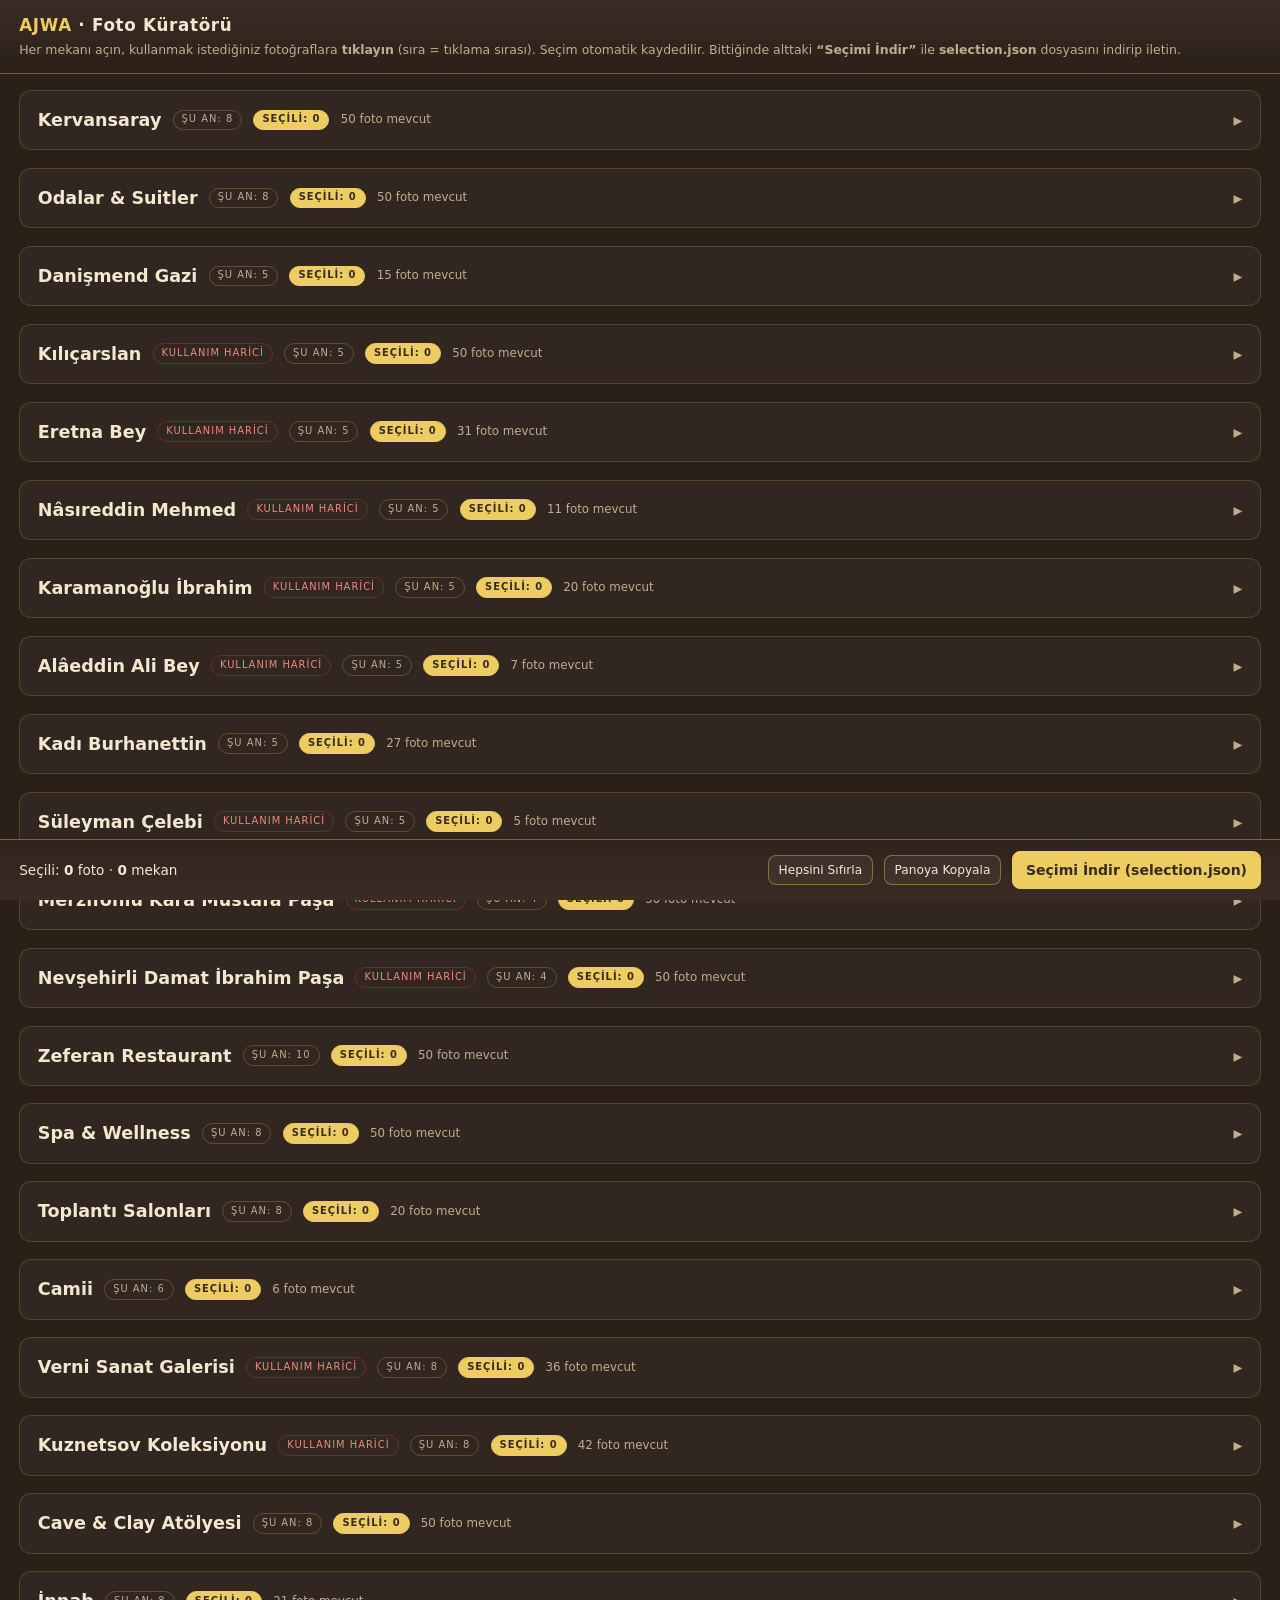
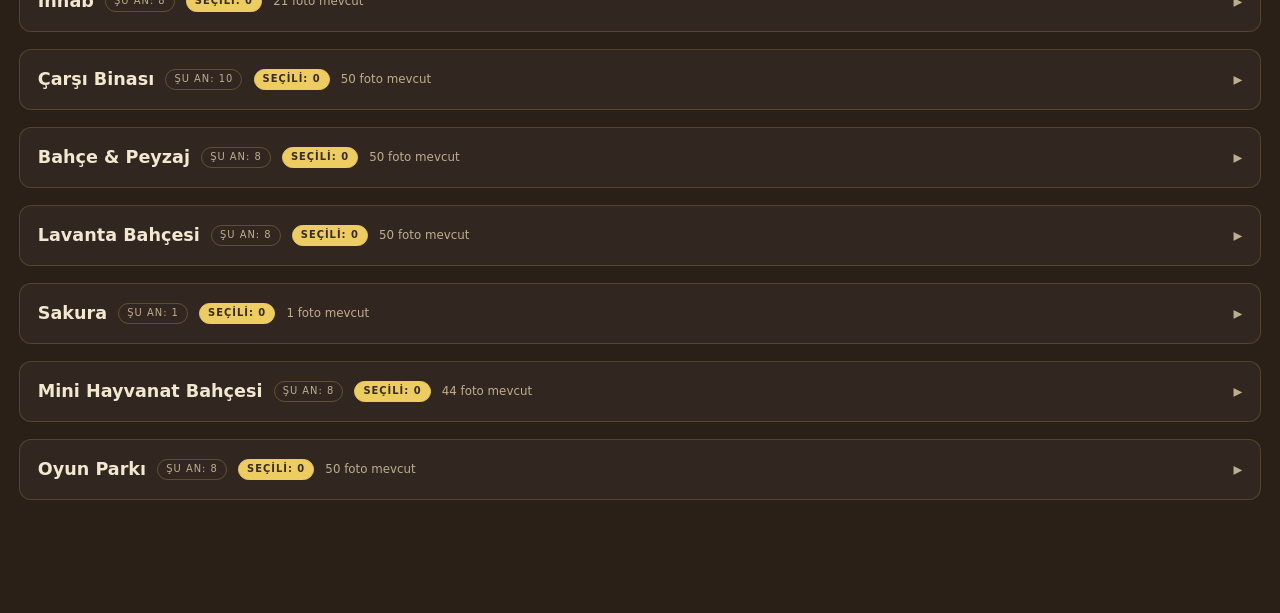
==== picker/index.html @ 79b01db0 "Foto küratörü (statik picker) eklendi — /picker/" ====
<!DOCTYPE html><html lang="tr"><head><meta charset="utf-8">
<meta name="viewport" content="width=device-width,initial-scale=1">
<title>AJWA · Foto Küratörü</title>
<style>
:root{--brown:#382b26;--gold:#edcc61;--ink:#f2e7cf}
*{box-sizing:border-box}
body{margin:0;font:14px/1.5 'Segoe UI',system-ui,sans-serif;background:#2a2018;color:var(--ink)}
header{position:sticky;top:0;z-index:5;background:linear-gradient(180deg,#3a2c25,#2a2018);
  border-bottom:1px solid rgba(237,204,97,.3);padding:.8rem 1.2rem}
header h1{font-size:1.05rem;margin:0 0 .2rem;letter-spacing:.04em;font-weight:600}
header h1 b{color:var(--gold)}
header .hint{font-size:.78rem;color:#bdae8e}
.wrap{max-width:1280px;margin:0 auto;padding:1rem 1.2rem 6rem}
.venue{background:rgba(255,255,255,.035);border:1px solid rgba(237,204,97,.18);border-radius:12px;
  padding:1rem 1.1rem;margin:0 0 1.1rem}
.venue.collapsed .grid,.venue.collapsed .vbtns{display:none}
.vhead{display:flex;align-items:center;gap:.7rem;flex-wrap:wrap;cursor:pointer}
.vhead .nm{font-size:1.1rem;font-weight:600}
.vhead .meta{font-size:.74rem;color:#bdae8e}
.tag{font-size:.62rem;letter-spacing:.1em;text-transform:uppercase;padding:.12rem .5rem;border-radius:99px;border:1px solid}
.tag.out{color:#e98b7d;border-color:#c0392b66}
.tag.cur{color:#bdae8e;border-color:rgba(237,204,97,.25)}
.tag.sel{background:var(--gold);color:var(--brown);border-color:var(--gold);font-weight:700}
.caret{margin-left:auto;color:#bdae8e;font-size:1.1rem}
.vbtns{display:flex;gap:.5rem;margin:.8rem 0 .2rem;flex-wrap:wrap;align-items:center}
button{font:inherit;cursor:pointer;border-radius:8px;border:1px solid rgba(237,204,97,.4);
  background:rgba(255,255,255,.05);color:var(--ink);padding:.45rem .8rem;transition:.2s}
button:hover{border-color:var(--gold)}
button.mini{font-size:.76rem;padding:.3rem .6rem}
.grid{display:grid;grid-template-columns:repeat(auto-fill,minmax(120px,1fr));gap:.55rem;margin-top:.7rem}
.th{position:relative;aspect-ratio:4/3;border-radius:7px;overflow:hidden;cursor:pointer;
  background:#1c150f;border:2px solid transparent;transition:.15s}
.th img{width:100%;height:100%;object-fit:cover;display:block}
.th.broken{display:none}
.th.sel{border-color:var(--gold);box-shadow:0 0 0 2px rgba(237,204,97,.35)}
.th .ord{position:absolute;top:4px;left:4px;min-width:22px;height:22px;padding:0 5px;border-radius:11px;
  background:var(--gold);color:var(--brown);font-size:.72rem;font-weight:800;display:none;
  align-items:center;justify-content:center}
.th.sel .ord{display:flex}
.th .chk{position:absolute;inset:0;background:rgba(56,43,38,.30);opacity:0;transition:.15s}
.th.sel .chk{opacity:1}
footer{position:fixed;left:0;right:0;bottom:0;z-index:6;background:linear-gradient(0deg,#3a2c25,#2e231c);
  border-top:1px solid rgba(237,204,97,.35);padding:.7rem 1.2rem;display:flex;gap:.7rem;align-items:center;flex-wrap:wrap}
footer .sum{font-size:.85rem}.footer b{color:var(--gold)}
button.go{background:var(--gold);color:var(--brown);border-color:var(--gold);font-weight:700}
#toast{position:fixed;left:50%;bottom:4.6rem;transform:translateX(-50%) translateY(10px);
  background:var(--gold);color:var(--brown);font-weight:700;padding:.55rem 1.1rem;border-radius:99px;
  opacity:0;transition:.3s;z-index:9;box-shadow:0 8px 30px rgba(0,0,0,.4)}
#toast.show{opacity:1;transform:translateX(-50%)}
</style></head><body>
<header>
  <h1><b>AJWA</b> · Foto Küratörü</h1>
  <div class="hint">Her mekanı açın, kullanmak istediğiniz fotoğraflara <b>tıklayın</b> (sıra = tıklama sırası). Seçim otomatik kaydedilir.
  Bittiğinde alttaki <b>“Seçimi İndir”</b> ile <b>selection.json</b> dosyasını indirip iletin.</div>
</header>
<div class="wrap" id="wrap"></div>
<footer>
  <span class="sum" id="sum"></span>
  <span style="margin-left:auto"></span>
  <button class="mini" id="reset">Hepsini Sıfırla</button>
  <button class="mini" id="copy">Panoya Kopyala</button>
  <button class="go" id="dl">Seçimi İndir (selection.json)</button>
</footer>
<div id="toast"></div>
<script>
const DATA = {"venues": [{"slug": "kervansaray", "name": "Kervansaray", "outside": false, "current": 8, "ids": ["1RaVsorxxm8nUNDfdb4izdkuXQWm8ppJ8", "1e-VZn-gGRyVctglU0m7F4ZQbm-Z7ZN9C", "1cOxNtJ_flIhjWEgAANIU-Mi_lJwPypCd", "10XpuknCCc-03TMyvoXTJWgTY9xbxDj1K", "1nPA4IOzYfXsvNmelBts6wBsAY8Ob3qJP", "1mFaD7-dKyrzM2FnAgDUTXkUAoENyrshl", "1Q6tBxHtab6gu8jKyZR4aPvGaS9QZ_Kax", "143-rtRmDwW22NNGuT-uIMYGVWbZwzGGt", "1pKu7_3BwHlymWMGU7sdFvgZ3VpgsEdeb", "1UzBpojKPR26-i9EXGmra3js4ZHyFr5wn", "1EgZSsiZfFxDRMzxQpUsrW7A8bYYx1-5M", "17dnFhXyAsP5QR6zVVKzAtQXFYndqVWQv", "1q2pzqDKikqMmXy0IFtabCPJ-j28vOHn0", "1X_2-733fSLHkRomnDXhaqKZDVM1yU6Pn", "1cSjmOzD1UdWmEJwBe1FlcpumsQG9HWer", "1FHaAr-hpXoMN8B7cU2cLDeRSNx6Sd0Py", "1z7_0PPjocODFjLUV-uYX1end2QY5fnRl", "1Ae6q1KbOKUZ3lcTuUdlBuuzz2LIVY9mJ", "1XlXGpyA6EW2W2YJMA28kcKWCJTXhl7VN", "1XWOg9csCygWJJyOyuBEkuo1BL8ITJFhY", "1fleKzz3j20Yhp54sN1hx8HfRZfjigFp7", "1fGeC92viiJI2VnzeV_Rfxosi37V9v7Od", "1XICMnOq62yYoLiYnWKcKK7k3YNzsWVNi", "1jLdwtwwCkW_weJ_E_HYvmystduLnekAk", "11m0UmC7r6ZPEipbZPxJdEHXsSDVpaldN", "12JgzqxHJttKrYhfGD8x6QtWjdmBHXiKH", "13WPQsoH0fHt2es3Vo-NsRr3onrAispHS", "132Go8Dr4BxaeF7An2CqNp1KD6EJmoFac", "1alALYFBr4wKjDoKsOt_PHknBiGWHXOdR", "1jsbx-0J4SVuITv02zQKhLC7CNO3rs-jw", "14lSOGq7bDbae1NR5WCbBBzreuRN--_rl", "1ho-Q9Yvxqvj0trYbM3ZU_7OWpDxGm40p", "1gymRXuCr7gIrxOah8NcsIHkg-yLpidab", "1bQvRugM-imRHaJWa5P_0CezZQOlT_20T", "1esnnAIejDFhtw6GS6GkzyaGZBMcCk3KP", "1yILznv95qLmGqnTrO_d55sx0REmTBvBu", "1OjJ2lmsvVQaMwbnLtD9eWYmPrchcm4tU", "17zvQBtIJPCTXtGkjAUUgpLax1gO6ReKr", "1G0j4S-LIO49f5riDbo7gG_a39G-XdXf7", "1WMXRpIQI8M-EY5MLoWMVx0Kd8ES35mWT", "1Fo8PKFtsxvg9T_lVV63rXwGw-XX6ZwV5", "1ZfvNosSFPTbacTNVnWR8QxlxOp9au5gF", "1m0NBi17_XZKYUzDuErfVDe2vfhEhzya-", "1DMTySeTuhy4Dw2bAyya5AIbY1YzYGQnz", "1QZ1fKmEifQvyD6h5IOoVQcXG0Q0nqlKm", "1kuWfzf69N2bzoLsFaddk_Po4U89tYDg9", "1vwlUF7vAS8ZD6TG4B2H20PLwKKlEBQKe", "1vh1Xj2ITQCFitxBkZLl3drsCek0SRRQ2", "1-EhRzOMET1sDReW_2cqk9Hv6RKfRKhBx", "1TUtpM__uOzYgA2OzOmkOnkk6ydbDGj6V"]}, {"slug": "odalar", "name": "Odalar & Suitler", "outside": false, "current": 8, "ids": ["1qtrimODMy1g758-n8jf9SzOLZZpp1yeX", "1xOHyUp5NpWGl1H8lH388PgQ55DezBV4k", "1FG-DFFjnFcAdbXzOYyTnulbEk91SMgg5", "1ZJAAxrZ5OY-9gg1gDoyyEiE2_9xQyFDv", "1Txt53OE2AdskU6hvGBC5RcCrVhk2-Ex4", "1t6pScmLJYzmuChWomYVLNAPYov6-4uXn", "1OiFvU6s9ny4pUYMThEgjjGadB_uvoSuI", "1xU_Mks5xmXevh45L8wY2gTZHsMAEp5om", "1aRS96fbcxXggI9uOQGNs3y03wSKMgEYt", "1D3iUsLtbCQDQ9n8g6fy0eHoJwRESQdkr", "1Tj4vqjeEjJwZXOu3H06ypF24S3a9zfau", "1zKn8QG67GHqRti1HjS02YGyVzydsjUXM", "1zwpDbLAFkE6m_7KpKe6ECQcgaGKnvt3W", "1Hccj8YABpfb-3IAOELF0N1OerF8OPEWi", "1hcBxCuuziudG6BFwGSBJuic2DO2ygnFV", "1X6IWeQQFq9T24icJHSnST23FCjOFDU1W", "1J-q4VvsQb5jhenGP_6sCO-VbZIdmIgIJ", "1vJrGb7JPmv_qRwOfKCOmfjCSwbxluxbH", "1ET9tGgd3e67h6KJCwWxlULGlGOEMWTyN", "1W2gBN5vzi-eqjVoi4zlu-NMFLimQYkmb", "1ZHcEgzzS7VgF51gLPah9DnycSwaoUHNZ", "1-Ro0-gmR4c8gswjsPFTZtef6-wEsFjsC", "1cRWayWYwX6cFie_bG5kGHkNmzERqRBcK", "19lsY9beqhrgYo35XULJGAWtkGHR_ToYi", "1_D61_ophCs_D5rhDVj_OQjQYkamMnOPg", "1ZdlPnNeSWVyePBalvPkrCNPPfV8SCsGG", "1p-H8wSZMt4NpAeD3xsn3IN5tSLVeDfLu", "17PUf7UzI9ZInXX233uNTQbY0ucj1PbAh", "1uHUoepKerPTFdHgBROmSNFhS5vPayBYO", "1yLqiUPZKINoLY9Ln3u6IPj4bCrOWBRNZ", "168aKN1oaqyfBN_TI09MZlJZ_GiEBQUkc", "1QBq-fR4e14L7CRkhrQfNRUmqR7n_YTS0", "1amkOIuILKIOfnX_0QP3JugKf7hORoYYH", "10evSik7-6dsmc_M53bBcdB8gfoYcGO9C", "12dyPt5OjPmHOjimafd9pZDf4-aIjyD3w", "1NQLA8WOCLHwhoUBZ19TdOojMA_ojy1OR", "1TobbsFUNGRZwVkz1lCw82u6f2_jVSJ2P", "14Y973a9ahGWESkyNBr7mR0nCc1tDgakt", "1l7FZD-ieBlv5QJ_f9PDWDxg-d2F7NEFE", "1uxl6gLEOdrvJ3BTxMtXXn3ptNuJedOkD", "1PBFOPVDNDwBIfglXPX3Qtv8T2K8vzBx0", "1IdRySISHL5uREUV3mpgUv1aOHulIwl5Z", "1rBIorNLM6XRdRmpZmy7D2dAArOj_AXL8", "1OOf4tAQw12ZrW8DzUZ77Ff7MdufDNf15", "1URvaH1pupSFIHRjnw9F_IqG6mzGMm4KX", "1WKcwLoC83IgEwMZr8mqUk5GCIxK3N13O", "1qrohcP0p7r1dg0GzxxM3BTXs_33-TlL1", "1gYnMEo9XCBGlyT2uKJSfKXUA9OdMPujK", "1bSs2vXHJQObxZuhFqO7IK-D05x2ccWuW", "1xYPweEDcG5C1LeM8drCJwzVxUSdwm1t3"]}, {"slug": "magara-01-danismend-gazi", "name": "Danişmend Gazi", "outside": false, "current": 5, "ids": ["1dRa8MyF_bwxS7Yf73Gevw-b_9cSFBln9", "1mKpjnO76y2tpj_wTg-JTmwHFz_606XFy", "178Kuj7gkKWl9RIdLe0DjwGEokJU4jhKH", "1W6DO4sdRkroFAQN7XBuZ92N1KdB6XPsZ", "1wHYWh6qtW8n8MZMAO1rjkhn2fIo_1OlN", "1Tgrt9aB-vtFoV1ProEq_zGcwprFT4K_E", "17avxU6ezbVaTspBBjkUVeReTURyVYeuy", "1aUc7eZpsIEl4qkOKjdEFkuATMy4amPyF", "1KtyDJcPqqZIAbXNJBW7xXX_lQ0NQgyFM", "138PBN9VmubSazHSZE5g5RPv7Q-Belso_", "163GFK7rBF36STyIDkGcTGkJODObbaoSM", "1SoU30u3HltXYM-E2hTqk9OtwJTkm7YA-", "1m1mUY5p6DzygRR62ldPlEb08anXTk_PV", "1_Qwax7Rgemh7UuL_fmFCua5EabuTjPZI", "14wlI3W7C7dYkMo2B_izw8-E724CR7KFC"]}, {"slug": "magara-02-kilicarslan", "name": "Kılıçarslan", "outside": true, "current": 5, "ids": ["11PeVO0Haf7BUNMTzEFAcmCXVBQIYFsEX", "1iHmJKVY9_DfamN_efVfr1c-0fnhA9nJl", "1bf70JHhBfnUc864wk5THaYAR8lBGV3vW", "17zUpbIOM3660jQuifbih__lr5GGv9lJh", "1KWTnI7SiNIsDQ2wIYCAx0pGjW8jzEZOe", "14xr6AB9VEystbQLjyT5g-wQ4b7y7qQZX", "1XSJr9buGKYHvjxgX9WgpkT1tDW5CyV6w", "1yxhdXDWyDHs4_ZATYSjYIr3YqbiE_C_4", "1pwa-Sw7SG9pefRBif5P8dHmrMUmkFwkv", "1xgzKT4Ri1rGwFCw5EiqTJ1_wkh_eZ_j7", "1IzVj-gQmNMeMElQHripKXb0kuLxAjIoM", "1Uo_HZgM9li0WnSJs1AEkcqReijRhZua-", "1Rq_z96pvDqppighELYZklFjnZ5e-Ih2f", "1ycJgkF0-TuDnbzvZzl0Q2xylBSC4d1-M", "1DEPvpc-LaKxqQgB2Du0L2DwiB7BqAc-d", "1L8tY4r7ZPwvExuUQiMOcKhT7d9qSkRri", "1BXJfufQNPFUXOctd6TdqbAnpZ4b1lDt4", "1iZ5LwXswPGLsmLLCC7Cy-kVMRfYsv14N", "1ZVW-JrbJ52vwkgPygn8dVj-bJCqnDyrc", "1Xckg5CnEtUa9NmD_JRRFD8PTZDcgB5dk", "1JVsbNV6gDs91G-6nPs7I325rXI2WJVYG", "1oYFsHkHSw1nz1dnTSq1ZfW-rQ75Uz5lp", "1E9SuqvRl3hf8xMBIHEliiZDBe61wpe3K", "1ulLrX_w5zvIcFkLqdPYoa8Rvgg3gRvXH", "1BvFarX6PJhT83KhKWJW-qIea818tSbiI", "1_7TFRg0L2hDpQZnML-2MbCOvBebD9kDb", "1imi9nBpinJKPG0O2fd78o3vhjQbJAh_w", "19WL_KFO0Q6ybnWRJXMEjMj--Lh197rsI", "1opwW6mN9-TSuu_UGZDCXVIgcKnl0JGw5", "1G-1CgHpWOGAzVzlR4Hon9ywggSZDOH8D", "1LO2EgTZhiK8Qhq7m0dKuuQG8MbPmtU8c", "1Sl--M0ECeFUNhC4YOPzGR2iKp7fTSccB", "1uUZXdPElZ1wYV6yqstWLXRdA7HdGtH7N", "1zQsWhj7lFolxruGd-U_Yu1vg5rRjo5hk", "1e-p2YpXdRNpCFol_Pezce2wmFpWv1xtq", "14VpIXQoPUPLsGlSLu7d-r3OuZoaj7WOp", "1u0xZD6aeZZToLXoOvJ8ighT891xSAdph", "13igwACW4IxVo8VJq7Pc3DAu5VrmtN2XQ", "1dSTbWAMsBtyl7SnmEcQh_pJYh_FLcAZM", "1K_myhdjagXBpCvSDnSZzv7pHejBMV8i5", "17lvzIB-vhbe_1UbQEsz2HoJI57h_fwPj", "1hw3SKw965e7tWMQkbmeNHXc0-Vpgjp_T", "1KxEqGRQRpZ5lSaEMbpx5x3YQCAejL8mE", "1YsOlUV5pLUZPn1i8AyKqGAROZsTLOTy8", "1Dy5FAwE0C7yj_Bw0LWhfUKtR9YKUQfHN", "1-jyqlBO6cWLYFBapygsO0gV4DHE3ANE1", "12HinW2JiNXRAb7dPpSmiSV8qY8b3ROtt", "1OFyPNAsmVKIwRTSjxd_Nl2hdFx8gKnTp", "1dCSnKGshKdq3NBDAKZOeCdHkpT7C7oL4", "1Ix5qurk6IuIIfrsTexSVUp42DzolxLbB"]}, {"slug": "magara-03-eretna-bey", "name": "Eretna Bey", "outside": true, "current": 5, "ids": ["13Gt3WBsJ2GAmph9HplV7dRUOUBiqokZf", "1TRLi5rcSpv1BLsq31baQLyjWx3lJhGGK", "1YXZDeG8VhtVV2-8da6yVGe6MjRRL4cqY", "13S4s4kFXrM2RyeuHijiAQePea-hRdhXm", "1Xu0XuBsgiW8CQQ1iv7uzWlzrvBiweJmC", "1KtXHQIot8AR_aG8Z3M7pjgAMJWSDjlCk", "1fZ5IQBbjZ9p4h0aWxH4qJg7nRjqJYGr4", "1Z9Gqu8w7fy1UYbawiIpCxCHjmHAWUGAk", "1qMzQqB9QltIsUK6fBBnu4d09yQu_V5kF", "1YLeAXZWUT5ab4bZTrCMMBLvCGMJXk92A", "1Nvk2qJPKLT5JlHkO0gUPHH6NbKMTKFkf", "13MEIaP70bIx-BCQ1WJZYthEi4gcsqyiX", "1J8I8-mVenNHFV7ohjMBUZtxqEqvyrTAJ", "1GxyQ64b_lPcdur4_esxkQ1K-SiKikk6a", "1eWpoRKg4Tq36HR8i1rdZ-yQldUAo_Jqy", "1sVwbalqBIeGUs4FDIU0kmOhH-FhCQw6b", "1-EVcagLLWtqsHRXUFwriptvLxS-_vyOn", "1R9b8t8tL5BLCEhwizimnuf57tONqDYtE", "1ZIgiWvxN7bX87j535tCTsVDCAFbb-7kF", "1GrIrZAIoYr-870_G5TtmIs1ZqeQyiqbC", "1PmhQoIk57ftuj8iNXWEPoQUSfwrWVLby", "1wLgx5dx9JXEJA9OY_PAe9nEV0cCsLzhK", "14-UaIuJCZcmzMeuFV1peptrRM4oFyQvt", "1jgiFDDbyGJcA5VSPQkTwq0PaY07fP6WH", "15yTMZP209MD3s-QdEu9JeznGMFpHybAi", "14O4XIcv319tfZeNrRO8nf-7heN3QHZpL", "1vppHs4EFb4ucHFXrEkqDhxe1JYL7qk66", "1UfOPzU5b2Sa4xU7XH15TEVjt4b-B4Hdj", "1kBFSjOnchl_m5D6kMLU32bIisohLCIMr", "1BPOu_zebANfwK8fka5xBhbi8Ysusc6tS", "1i1g6KpIlXWLwrFUO-gKCICfGtiSA1j8k"]}, {"slug": "magara-04-nasireddin-mehmed", "name": "Nâsıreddin Mehmed", "outside": true, "current": 5, "ids": ["1g-lwtCAFzkhq_-rRpMjTXab7_KyeR7nE", "1DDvC4-Yk_M3nS6PmmYMLVaTw1KruQa2q", "1SJ_oahE2V-qnRTPC4PA2HfpNKGVvGeRB", "1lskr-oJ_kEC3fN0J9p5yOSsSnl3PPDzq", "1GJsdScLOwU9TCxG2_Lz6pQPqMcM5nGAe", "1zvKvq8CROzk4aCRnNJfMoMQYpaH1-mgV", "1Ufw7kNZUozt_TTvbYy0tqcNEoX6mR1di", "177DxZon7I_FJqpWoTKydKIsEMDsoZnsP", "1xSX1nz5kQIVroASlEY3LEDj4uTQ7DyMr", "1ejgxXv-ymql4i_LZpyaZ0GkVoB3rOczO", "1WFz-xZ7d_xpuKwk_pxOfxi09QnKSVFnn"]}, {"slug": "magara-05-karamanoglu-ibrahim", "name": "Karamanoğlu İbrahim", "outside": true, "current": 5, "ids": ["1r0D1xopt2TTokuSseOlQNXWkD1mH2z9e", "1JCGj1smi5zxR__jewdtdKBtUMHtFfJyk", "1dGlhjxKDzXOODLL4Q50zwIV1aVbs2AG7", "1vah26OUiwG8zkbgOAUY0Yno3vUoeTefS", "1Hp6N6oSYlJQcvnH4TP82HZ34NNaLyKvu", "1k61V6hcs2ZyGkTWON5bm-JP6WyGnnOv5", "1-5NjeP7scJ4qi_V4DC-1wQfMkziXaZ_O", "1uWDMQe1Cl45ZtxAB6R2P9HCrFkE0Amku", "13wsCMvuGzUnkBEZCGrIFECkPE5pbL3oE", "1dLjo8IhPhe6KsOZgKKxTXQlbKNDVwZOF", "1mKeCNi7OE15NUK7gDGs-CHAcjIyu5yhw", "1eazXEuOcZgSwEIg5Y-l5j3xPbi0GCixX", "1k0myEfizWsiUHPH1_ijyeIFTu8RCjLkY", "1vf-u9FCshKwfwNxOcqVoSYp1uroGFLfk", "1F9Q8FzGBBhV-68u8xtdqLxoWXhf8eWek", "1Z2zr5NjrrppObNIFV6EogaCToOmR0NIE", "1jB7sFT0yrlAyVIFYlQ0HDGJGMMR6q93R", "1BChJeysAWOgyQpEWWa3ZIjvFfgUwgEi_", "1eyWN7Q36NnCtjXoZvYCbWv1YmAONfDI6", "1r7tV2rsIzQQnRxxrTRsmUXX_b4jsrS3j"]}, {"slug": "magara-06-alaeddin-ali-bey", "name": "Alâeddin Ali Bey", "outside": true, "current": 5, "ids": ["1Eg1-UC6NjiYXc3TjO55ByHmrYIx-BPn3", "1M6qen6qHrJH-7QMQNlYAVXGcOd3Aw-Ej", "1bzNxJQ4jftSJAJFYANq02c4S5Yin8ntI", "1EubtAZHvpw7hRG2it9_HkA1pzxfKr7-w", "1LC-mxRd0s5CZ-pZKOM_81KaNuehuKHBA", "1I08h9qIC2fiZxj13-4x0UtZOolrYLTVx", "19_8e6k3ngQMRkV_XjvQMhBDmXTg9lFf2"]}, {"slug": "magara-07-kadi-burhanettin", "name": "Kadı Burhanettin", "outside": false, "current": 5, "ids": ["1uN9zMtFjpmwvDcQrk0D9X_mEopMT-gnA", "1WA8LLzLratXg-_kV_5HpfmnMwe32HBX6", "1ErKCJckmOh1KshBnR5JmaBQjigJFkDbu", "16jOW-LQl699lh52rkuL94BQ26mrya430", "1CmWykzpwraBLOHmFqqbecZBK7Yy7J6gl", "1y16_1deQp2l6ImHSJNYINJPGxoFjAuw3", "1rFlYQ8iw1gdBjRuZ9oMEcLDgyW1YHj6U", "1FeMWKR5fxAND7nmXJFDasI_uTGE34pA1", "1eijqx98aTjwEDQ-KCmZWUZ2hRAzYO-Q0", "1bfjo-I5MoB7_wP44sECwCI4X7_jMON3b", "1iJr828hhgZRgPEWdhxnqlqRnGfb6z7R7", "1oND0aR8D6rVGS85s-6cImFOZEcT84BVN", "1kHUFwD-cKtaUZMl7t04N7zU-S6Od_TEn", "1E9txXGRBv-HuR4L6n40ufNB6E1On0GpR", "1Zk-g14Fm5sTeubikcffa8FEBZQRWk9Fu", "1ptKenDihYRX373bbSYHYWoJTjglPOXE4", "1QJcKQCfimLtlA_Ky4JaJwUnRJHaVv8oG", "1lo8hr1zBGGnYFT8UkM16MH-CceRtEDfs", "1f3bj6kCFsegDGQffJzD5GeOo-k_6JUsO", "1ZU0e6sUNwrZFDsiOCERz9fPx0dwidRel", "1a21NsbmTfQ2VZHNiFf__IJB-jRf24Yn-", "1K3pVW8gSjQd-nSlhWqa6xXdHURRHgUt8", "1wU_Hbq9Ua7VYYXM3ROMK1m5sYtdwm8W2", "1TWDpHKIzCf_kQ2yqgKTuI6sYAuIxG0HQ", "14qvw03bdzX_N7NhZnibcCZg0PiZI1gXA", "1aBD4al_MBQDH0t5fUWM3NfV4HqrWV70k", "1srz5g-ohhDGHFlHoncYWhTDhKc2tQIUL"]}, {"slug": "magara-08-suleyman-celebi", "name": "Süleyman Çelebi", "outside": true, "current": 5, "ids": ["1KwipdBqh5NaC_Br6wcDkCrZ2bC8fmgUg", "1m8UpnT870NtoPo32bUdnRF3HTJar7pri", "1a13uNIaWxjoS4H07IvvO1qNmdEWR0E2J", "17_Hxi24uTak5KSy7tMRSvm2o5EcfOygp", "1XtJtfh3RLZK4veNys-9lEDC7d2esPZF_"]}, {"slug": "magara-09-merzifonlu-kara-mustafa-pasa", "name": "Merzifonlu Kara Mustafa Paşa", "outside": true, "current": 4, "ids": ["13SfUeIdnkBO76bYrfmagvo5F1qlo1TQD", "176aDgOmIlYazMA7LM9rsNY7t35yZtpeM", "1VsZpnPXLnFdMhUrbus_KAlRSefhPIl8w", "1t1VfuSuXqc1_cM76IR7rADuwSJChL9sq", "1mD9TBdeXMefZrf0GNrFbDyxmqiCRfmai", "1d9Jqjjxdxu-SzkzB2TLZaJYJmDBR0yvr", "1Wnm6pDI3ZCkPh43o17rBPDB7yBfU27LW", "1OVHGs-c1FlKj-Te5rWyEo5xhKXsqd8AB", "1HpWYTEwCNYEaKqZHPh8MaxCDs9bVB8Ub", "15alXzJ3PO49ZR09ipUe7Au-aWoiFeH_w", "1iUI4mFhvoCAWD7T-qdOJ1EIEzjPrG9Hw", "1RaazuttPX2F7htXrg3q6UFiit3wXM4hm", "1p1XVwQ_MlqnKtX4VBK9-iOeBwwGSEeIi", "1oQr9UotGg5Js1sYSRPGMFgO0Njqv70on", "1caLwGDMHORIRczyI2Gt_DhuU46Mb22M9", "1iciOTDYr7xWVw2stAiDP-QHbrCZK38Jb", "1CCjWHS7TKklaxKw_d6kljMcZmZmMGC8v", "1-Nywhgjf_NXd-kcZUsaa53Okk2a4ZMkX", "1XkXSTjcT-kIqPFA9s5Y50xp41p8awDVF", "1iLQgAVnDSEXD02cWvFrbUIDBx7PJ8mrf", "1TehUVz7u5pYGpPMrj4V8mwyEjnKG3vDk", "1m55jULTSx7Lb5L6TrnX_5maQWtnWJyRq", "1PQ9iKbrx3AN2f9uBsJpubnyQEqMgbPE-", "1qblLICUF2XR1O42P7omvhWFPXhAiA_Rb", "12AAg6VjzDD_HFpNsQP1iAvWTclXjO_Hv", "12DDtTQBqe7pgO_KT_sWDWF1PMF7QiREa", "1BL31s8xtFj1BEiqt-lh4vyASfDwNRFDy", "1NSBLsnm7R6OVgSAfbQNzWBH5RZOdxN-2", "1a4LkDxchwUhGTNAqOCLzkFlgqhBg9BAG", "1tOgcKB9VaUD4RqOVP2AtltGtOnqMSOke", "1JLQTBVrgqzQ42elO4IfMhaSE3Ug2RW8U", "1HkcTyKZhrRE3BDxXwAMoUwr6Z9u-crfR", "1tJ_ZlGwc_I1RDtTDRRwMyQz4TID8h4ZH", "17UdiEmTo2SOKJhemi67X982_prWF63rs", "12JX36Ps0xQP1-ApMT1hEVwgEbU3XpJaH", "1I8Yzhda4GsIo35bYeDE3aH4SRz5hoEZJ", "1KC8YNJ25bG89XZpvGjUSRgiWLmjW2Prw", "1gkF6CTUB7AhAhjGMQ5GO6pj-V9reqpQk", "1UqRtmRCh77cT9VU9a4sfTZV7_yJIG9Rl", "1LzCQW3QiXYuOvYidZbu-W0mAOxMc3m4E", "1oPwf5IxuTqOuvtkQyfJw13vf2PIahXvY", "19qBVBC04BQ_2ksS7j7rc4ULsEvTt6TpE", "1rNlD3ZUF-AXM4zzV5Oqp73tn1I6IfMQY", "1y76781p0mhL3Xfg0NGTHmYEEZ3qWusgJ", "1U9wC4Ao37Hy-1yHZcURNYdtF_KT8J1-_", "1hFTEG3wfT6GvbcGfoC3_zd60BAApXsUh", "1vylM3dL44DLWOtmVEXBbIYcIaQUPuGBH", "1xRpdd-pbmNjOdmC-YJn-5GxK6v3pOmXc", "1kSn_B5Hxpx9RpNShNpLfI5Y_feCXdLsL", "1lqXmRphUmGr4vR-uIhWH_tRzlwXq-9Kq"]}, {"slug": "magara-10-nevsehirli-damat-ibrahim-pasa", "name": "Nevşehirli Damat İbrahim Paşa", "outside": true, "current": 4, "ids": ["13SfUeIdnkBO76bYrfmagvo5F1qlo1TQD", "176aDgOmIlYazMA7LM9rsNY7t35yZtpeM", "1VsZpnPXLnFdMhUrbus_KAlRSefhPIl8w", "1t1VfuSuXqc1_cM76IR7rADuwSJChL9sq", "1mD9TBdeXMefZrf0GNrFbDyxmqiCRfmai", "1d9Jqjjxdxu-SzkzB2TLZaJYJmDBR0yvr", "1Wnm6pDI3ZCkPh43o17rBPDB7yBfU27LW", "1OVHGs-c1FlKj-Te5rWyEo5xhKXsqd8AB", "1HpWYTEwCNYEaKqZHPh8MaxCDs9bVB8Ub", "15alXzJ3PO49ZR09ipUe7Au-aWoiFeH_w", "1iUI4mFhvoCAWD7T-qdOJ1EIEzjPrG9Hw", "1RaazuttPX2F7htXrg3q6UFiit3wXM4hm", "1p1XVwQ_MlqnKtX4VBK9-iOeBwwGSEeIi", "1oQr9UotGg5Js1sYSRPGMFgO0Njqv70on", "1caLwGDMHORIRczyI2Gt_DhuU46Mb22M9", "1iciOTDYr7xWVw2stAiDP-QHbrCZK38Jb", "1CCjWHS7TKklaxKw_d6kljMcZmZmMGC8v", "1-Nywhgjf_NXd-kcZUsaa53Okk2a4ZMkX", "1XkXSTjcT-kIqPFA9s5Y50xp41p8awDVF", "1iLQgAVnDSEXD02cWvFrbUIDBx7PJ8mrf", "1TehUVz7u5pYGpPMrj4V8mwyEjnKG3vDk", "1m55jULTSx7Lb5L6TrnX_5maQWtnWJyRq", "1PQ9iKbrx3AN2f9uBsJpubnyQEqMgbPE-", "1qblLICUF2XR1O42P7omvhWFPXhAiA_Rb", "12AAg6VjzDD_HFpNsQP1iAvWTclXjO_Hv", "12DDtTQBqe7pgO_KT_sWDWF1PMF7QiREa", "1BL31s8xtFj1BEiqt-lh4vyASfDwNRFDy", "1NSBLsnm7R6OVgSAfbQNzWBH5RZOdxN-2", "1a4LkDxchwUhGTNAqOCLzkFlgqhBg9BAG", "1tOgcKB9VaUD4RqOVP2AtltGtOnqMSOke", "1JLQTBVrgqzQ42elO4IfMhaSE3Ug2RW8U", "1HkcTyKZhrRE3BDxXwAMoUwr6Z9u-crfR", "1tJ_ZlGwc_I1RDtTDRRwMyQz4TID8h4ZH", "17UdiEmTo2SOKJhemi67X982_prWF63rs", "12JX36Ps0xQP1-ApMT1hEVwgEbU3XpJaH", "1I8Yzhda4GsIo35bYeDE3aH4SRz5hoEZJ", "1KC8YNJ25bG89XZpvGjUSRgiWLmjW2Prw", "1gkF6CTUB7AhAhjGMQ5GO6pj-V9reqpQk", "1UqRtmRCh77cT9VU9a4sfTZV7_yJIG9Rl", "1LzCQW3QiXYuOvYidZbu-W0mAOxMc3m4E", "1oPwf5IxuTqOuvtkQyfJw13vf2PIahXvY", "19qBVBC04BQ_2ksS7j7rc4ULsEvTt6TpE", "1rNlD3ZUF-AXM4zzV5Oqp73tn1I6IfMQY", "1y76781p0mhL3Xfg0NGTHmYEEZ3qWusgJ", "1U9wC4Ao37Hy-1yHZcURNYdtF_KT8J1-_", "1hFTEG3wfT6GvbcGfoC3_zd60BAApXsUh", "1vylM3dL44DLWOtmVEXBbIYcIaQUPuGBH", "1xRpdd-pbmNjOdmC-YJn-5GxK6v3pOmXc", "1kSn_B5Hxpx9RpNShNpLfI5Y_feCXdLsL", "1lqXmRphUmGr4vR-uIhWH_tRzlwXq-9Kq"]}, {"slug": "zeferan", "name": "Zeferan Restaurant", "outside": false, "current": 10, "ids": ["1hwX9A1oorvXjLaloVVzVvtyITuiFS6rF", "1yWYBpS-IV_7LAaDcP0C1FTr2df9Sftep", "1jzW7bioHxQQrNcZiCsJiKQ0JGO0F4aG5", "1jwx6Jze6i-Xj4U-Y-q5qMYaxSfAIymbL", "1RNJLUj0q-vId8nfB7MJHd_iFpUJ0fxLC", "1h8M14IhE1uNObznIBbqpwbDhyFus0m04", "1-K8hCTQCMiKweGyQV6NZtAMpPK7iE_xA", "1mTWVp8f7pn7BA5we8qnk-Ler4kojaydM", "1K245wd4GZs6aiU5MOLmrENzo70YuE881", "11D6rzJAgc3hdFSHTXVLxoej2Xk1cATzs", "1abiniLqzAUVQKbKbxDdnl8LDftonMPEh", "1TkhHiUIHRwRb78KYS89azxCORWkDaUAk", "1nWKtw1picLNXqE0EpD6yCCEyYDiVsqVR", "1S2H2jXh2ImZz1mbQ6nJhhwmwbs_vCBjm", "1jBVWV9o-4wcRsxqWyg_6n1ejtcsye8Cj", "1kV8SKuqky3BhnyEX3uVeR_M2z3Lpbryl", "1yNQEopQiWvrEpbTU0Chr9BU9jayRZmH1", "1RNDa1IBLlRqCt4YmVi9PjdKIHQct5Zf_", "1g-nQcwRhneIRkecWWeYoWX5SU1WP72S8", "1oV8EpDJeNx8QxD9JP1LStZnIcS8gfWMO", "1VsQYRnLtMhw9HS7ALsHMdK5RiP5sFGu2", "1e4jCILWAAcAJgYOdZkKmEGNnTIUEtTGJ", "1gZfWQv126IVah9GN2xLxS6CDgf7h9JMQ", "1fi0Wt0rg9in4MgAS-lHJh47PVYg9HYfL", "1TvKPQ0D9UIEHg53QovQNIbsB0Z3jpYXp", "152IsgEAGl9-hPpFfLvm3nat67s26Hvut", "1zI3L0G8fCxZs3_L3DdzFBbFV1PajPd4o", "14yrMfOdtrSMwdC7w0ClQXSUY_1lyAtGa", "1I31VendifOItTsZhcJjBgAD63zT3kGDB", "1Nwzl64m8VYyV8OKJ0RiTT6PKSLVBRi-l", "19Ju_6huSyxuufkHaZ6GKoWf5SnPU42C-", "1C963jVmXYZkgaaDgVpnuoryuHnDCTIcp", "1raLx0BHRMgJOT9oVGO5Xw3gNq_-Ir5wx", "1EhEkY87uDMvicLnfTCx2Swn5bONF3CRx", "1IPlEhkR449ayteY5OprDxEhkDuFcCW8-", "1nnJAQi5Ll5eAp8utvLqyjMAU4XldGrQC", "1gxDbGL9bPjUMIIJLS-x-FYHePyhdlKTo", "1nG6p2tBNLlP-g-KFjnPvvfyNKp16Rtqy", "179oLBQassP6J3_FI5OuO63b1QgWBaq6n", "1BrvHBXc1UgyEUXquQZ15uN_NkQgHVHzW", "1It3z1hEHOYw_lELzeC9_XgvAyHgI9_KU", "10OWKjS7RdBfn_hjAIenxPm0T2_tBoxwe", "1n15nwb7ZDW89RTIBMtgilypsLoGgviqo", "1h9_d8jC_7brrRbsCradJcke8uUO27-7a", "11sWJVn89qbNLbNKpGqrzVDCGBL-QAtlb", "1rRceMsT6pHvAmomW0kdU1rPbKFuvJ8xb", "10TSnNS43jfiuZdOdpdc5lDrbFeCX6Y8j", "13dfdBsnOyl6n9R4looZrE2mW556PQjJF", "1m3_bTwsCAM_GHjGUS_ZNkFoS2xN1Xi_-", "1TGccoo6IOfpiWNfiHxZJJf9jE7ihHf7b"]}, {"slug": "spa", "name": "Spa & Wellness", "outside": false, "current": 8, "ids": ["14JiHpPCUR0AD339eFGK5v_wMlSuVZ3Lr", "1SnzBDD6-wB4Jjuwr6i865x7A58FOy4Hh", "1PErGPrcNw9vA9jS2qAAxudBSSlNzsWws", "1oec1ikaNmHqIks05nDFla9n62vuDExB7", "1tUJZWXnV1C8t1XILbPtHjCgtNHj35JYd", "1iYdYVZsfRkM9LI2Mx-ef9_z9WYPjE7hw", "1-IMcpm4vStfb4JPa4WNt6jbfF1FGggHW", "1In0fmP0UaTF-fpAHUBBKfjBta4_IHq_v", "11r56oJaptcNJt9UY22znL9nPvoXpN5AV", "1_2ZeqnLbxg1k-YeuEz32xkao93xCCgyG", "1L5JpnYcqtIGcJO1NbpXqSbsxbPn6zlc8", "1BMSlEuLkM03qdw-XIPbyD0BbY-I9zVRZ", "1Sw9frxEz2PpFK0EXDtrpJTJ91ykzhdjx", "1UoDCvDIXL_HZl3thpJxIxeJFJW5D-rI7", "1G0YeL_LRuTv2t1gfjU4jRa9QgngI4_rL", "1CMxRqag_NHBFX7jt3DTAYqXtkSQzbtkO", "1omotk4VdHm8SqX8BO9Gs5Y6VqCVxdEeR", "1i3JsPRjmSf6YIwt0wy94cw4vd89FpG3l", "1DDzmjJR1bYQYkFU1P9sspuYUjiWkurUI", "17Gd8vtVd0yKguPzKbjhlRgaNgFQ-PbcP", "1aICkFnNsbr3upIDkNf_uzkT1JMobeT0p", "1MlCrSB4sgT7-S7SLFxc1mRbcX0lbLpcf", "1NHjycek5tvM3G00lUX5kIRCOHAFjUC5x", "1ha7uzSDiqtpC0ZIn7gGtuPAM19MjUFB3", "1MFH9pzVcLbuq-D3H1o1FD7kfvQVemx6d", "1K3jOYMmpNb-sPtkcn8vMQGfxJJRrF8Dp", "1GV8wA4NDMcOL8vQxuuNmcFcPQB_6JseX", "1sVG3yKWfBX0V8OIOJu10y_g82yDc0x8f", "1neb4-sBamqZXhTXMO_1h2JWWi5mzVOAF", "17sx_SYBKOc8w4fgphyqNTXzFi55_9Ml4", "1faVHJA-ANdhMHeu28MNpmueRT1QotMi9", "1RhTE4_GzlkftxHqVE-mGmGD3kZlSkKu-", "1cXlJeU0k1-N0D-EswG45PkR1pOnVDXOj", "1gh9_oy4pSshqFpnycKqbsXkrOSoHKyWQ", "1_7srBO8_xmU_wnTjKaO2NTAbtin6l4tT", "11UtQ5w8TTlrR2KNNlv53EYwqzgdbfsX6", "159Xudq9jow7W5f1xGbZnJ68ZfmefVajq", "1arAFCRUQCOQ6zyBurndMGoHgdSuBmlmu", "17yfHX0Cw8pOcw1xiq_GtgUe6i_UhnG_d", "1_-aDvQoKiNLFrYlnkSJ3NxKIdYf1eQOX", "17kHGpKQezntyNfpIZcbKrpnpmUjmbBwb", "1HDv6ZxmA5rdVwAf2tp3m39O461AzuLb1", "14bDcZgI6Xic2IKhuVzXh9VZ71wS--6s_", "1q_Cx3OMNr12_qI5Q_cTXlM83wajBd7CD", "1ewJgLTTlB9dZCEeyc95Hb9P7Jw6fF0Vb", "16Ol3NEHOwiOTPXreaTixh5SAfGwhtX0H", "1IAh0Tdt5LfXVGcsZosSuXITSPQGO5f3b", "1ZTcLH4TYp9JC1pqYRpui3CISFwwlwQvS", "1jooFvePtNXyA3df1Rftwqr6bx3EJAxL-", "1TLci0pqYX-C4-56ZMbskCNtESxPUA4LY"]}, {"slug": "meeting-rooms", "name": "Toplantı Salonları", "outside": false, "current": 8, "ids": ["1x6Mwl0AvRRZ90M9RP5Ir9aePDaGsyS8e", "1-CynsqWphUtEYme_V0awu0SFqsz-822h", "1gDS3M69gG5H21Alwecb3qvUL5Yfl9zzt", "1HVnmcJlMYki64oJYYcPbS74zdmPqCQ92", "10YAKahZdg8E4RxxstVL2WzIEPoASSqCX", "11f-38iQYpdRFChBh1ZwNdERHj5rtXoXH", "1Lhi42IgGcPMsf2Qf3b2Voj4bXhDQMMc1", "12E4_K34PJLv7dhPb-N-TnkT3DcfOUAFd", "1jFfQsiLAVXAsHqLEmuAHdsq9rVO3tI3m", "14W4BB7SKHJiAFcncR8e6kgH6sw1PU6uo", "1Nzbm1kSyIDQeqhj8IgbFIgqYW_RkDFUg", "1Et8F18A2a3y_fJfx_LWsBt_miqmxdJsK", "1kH0yHTEGtBBJ8ioQBcEnqoZxA-CC5a5z", "1nk9HP-_TvUNNTTBEXMCyJLN7U8iBL8mM", "1MnI3HOGjzZ3gIvXrXPC7yyxBxnkbyWGc", "1uQ_B4gTjx8OCQZmxN7PyViqGB7g6OBKV", "1n3Hs-iQot1RE0CPZDtmqVY3pqhgodp1r", "1mSL2EA2ZxytFcjLLrpWNbmj2ucqZ0irR", "1HOD0vSSRGBBHN13QgMfZ_j1L12ejWq5B", "17y2Gbs_xPfroAA9bJCquLpOgBbkBE2qj"]}, {"slug": "camii", "name": "Camii", "outside": false, "current": 6, "ids": ["1DlTPDM9PQln63rxalTxBp8MLggzfvBrc", "1dL1NQlUNSKv0Ii_7hxfNiwGc8W6y3cyk", "10VYhnT9axAasBrRKEqEETx5fhdMSLYxK", "1YiY1E6SRJ13OCc_m68FwR_3lrjjLd7YV", "1eceXwl9O_CkNJIuwmBI309AiqE6U--oL", "1-Ut-eaVxK0BWX5LkxxPVn9VuuepWyEh0"]}, {"slug": "verni", "name": "Verni Sanat Galerisi", "outside": true, "current": 8, "ids": ["1L2AvNOwvJr6_sW0kpLpPz-Uy1WiMlNpb", "1EJ2vvsFNdjlhoapgsv208I09M9prUntj", "1SzPn5HvxVE-lGyVdRSIftY5gPRBIisUb", "1Copq2ycZ8ZcSYeOO_v9uRrLTUL56nrEC", "1oCbSx3rBPx5Vwx7DSCzFPWR8mTAWiOEw", "1K7CGKl1wvz_pQ13-UCwIbB0xu53IHXrN", "1sXdjuUWS_RJphCHjrs9y3YPL7qH0RJPT", "1OKXOIPW24nr6RHHq-e3cJ37xoftFhtJ0", "1hJtbdK8pHtEUN5zBN_vd9CuyddYUoq0M", "1z8V2zpb0SBPqm5BFluVzJixZ0rQFpePI", "1AEfwoe41FemeBJIVk8Y8VOzvk2nXMe9t", "1nsPuBjKOd-skkl31a87kGM4UoUWMVf3m", "1tKN4ykw6JbLF6qBxsxyCmUwY3h3y_IuW", "19cy4QxgULIr_qMAtKv5QMBIHLhkKg2Hj", "14RTvvtrMzLgyfa6LJY6nlQgEEecWoRzS", "1cp0B1IalcMG29JtiWUvs2mmpHXTORoAg", "1wAdGjE3toc3ZXiuI9otTMs4NdNGYg9H3", "1Qu565iWYqnS26N5ulV0GlRVILNsTQ7w2", "1CU1dzV3eVqZECsdZJlYD5hAfqmp3qlww", "18IcEWDpHyJeGvrB_2xflWol_GTQjo8JN", "1aSapSU2PjlXoiKpFLhx4yHVxgyI6fWWR", "1EgAJHs5HmP2UkZZgwiJUccS-eUpvBXq0", "1z7Iot6n6l5cd3NsDkcEBRJayB0dHVvFw", "1Fiw2-XXq58jMAgEwruBR_bNNnwJe4rbM", "1VewrI30J2LWerj7vUHQIzNlSitBDwe0g", "1amymaK46owtGiQuAJlgbc_JGakYCxPaI", "1xCr7rkFtm3BfNGKDMF-dAsgyOSsDJ_GY", "1DPlTF9-rbhVEbQjOK9WD8zHcm3svlWqk", "1fPAbm2SAvA52YNHUkbDkWJ7YBYFklMi-", "1GcWnSNcTt1prmxOmc7QRsEmVp0MqhN7g", "1k5YSUtXWsSDxcwkWbxDYJ_8DXZs0jysM", "181Izdkvw6Y94-6voNgrHgQPErBlghX8Q", "1BduCb62kaordV02IbwWnVShJoqvcWMhN", "1VUQHdAcTzeXP0myXAI3RZ5C96IPSMSSi", "1CiTqE-exmCowLFSs42SHGRsTUxvMJ2os", "1AXbffoou0u89IYN6-h32ZOCKw72R9KU7"]}, {"slug": "kuznetsov", "name": "Kuznetsov Koleksiyonu", "outside": true, "current": 8, "ids": ["1OihxpwBKeQMD_wH2dRji9ghU-9Uftbf3", "1kHej0nqCo3bYMjVZ1jEyEOFZt7fgo8ZN", "1P4n2PN732Sce93cJGr2aNLEdqJ9ie8mm", "1CEHp6N6n0uj_cjhwahrti368b_98mOLr", "1ektHEIQwL8ifH8DbfZqXiVmqRy4jtpob", "11udc5tCc4c_cT45H055Uyt9Mb1cjJmmf", "1gWqsZhFnR-AjELXrI4Ki8rhb5UKpEUCT", "19riI42PHV8q-oBLLsR3PmPjR-dmGIUZ-", "1rgCzmB9a5WSdLEI7QCMAJHo8lyG-n0Hh", "1k8MfNXKLgBe4POUEY1XE2WrC6Ndhjvmr", "14HIs1GGhQXbteisdFJsXJ4bK8WTH9aI7", "1i8xW8CyqMal8hTHP3np88bkSTfE2c9zL", "18aQ3zz0tleMpgsfX3SeEo2LLIVcUI7hq", "1wKP_TBtBDOGueVUHjU0yvxfPEml-U2bh", "1lGJmZFInVZw1VmFPfPeAz5NBRY_0UZZy", "1Bwec12ApDCKiLbrlbcal2FdkluMC5OLa", "1eNME-C4m5uGuarHaRGtmjJxaCiBOjsFN", "1UslLfYrkE9CBvKqVQtZoI059pw_5LZ8w", "1LifIYwoo2h4aocff9iWex7TnJZn0LM4J", "1pigCS5J_WyDeXsycxjoBMFC-RdTA2lcP", "1PGH79t1U3DSnMpJy8-jId48h-QkYglgs", "1OrBcQnML7DLTz5W436O9FmHPiyal45kO", "1hAbsHrcIZzHVaNJAC9CLkS3AdvxkImZ0", "1JGoHFY-yiDMRZZN7vsoUGIH4PMa7S3Nk", "1DvFq96MDXh1z6Ave6UnbIGXYPIEU5rh6", "1rc5EsmNnQ61KXRoKHEuhDlAts_5oMtl2", "1G2s5wYSm3ykFMUhIH_TLUrGz7vuz8wfR", "17NEJCWFu7PAC4jEDmr54svGe50WFbh93", "1QZn6USbPTB3Dqt7T2pcDxggeYm6sUNxR", "1I-l6-7iDN_sg8GPBRafNaUzORdXUXQuV", "1lnpBhU3esQ-7p4_THzuev0iTLX5BZayN", "1NzWG8wTKEFwwf8MmtegQ-qpc6KPLX7IV", "1E9E2G-1Gm9e60cdvVZUpjShbvtHiUBan", "10QwLLMEhNXsFsy7VyvMhgHS4e25fK1tg", "1Hov-JPDmOalR6mqsBbGEXY4R-g0ygqlE", "1AVgfBSH3wTriitJ8NfKvNJNj-hiwIa1s", "1ohedyn54dKYW33MC2f953qYdi4Zt7pGa", "1KNnvU6-AcJU7EHyKbzGV40WYkZMhRF-0", "1J6H5-C0Undmrd8z5_MDdR_50-HZuWxhX", "1ye3ssTOuJDfjGciIVuMnapoLbAUobHTz", "1qbPxaWmE2rdRzrpDc3kcbPfAGvdSyw13", "1Vb6iMbEVqiPiSA-2j-LsCHH1nT6Riq4c"]}, {"slug": "cave-clay", "name": "Cave & Clay Atölyesi", "outside": false, "current": 8, "ids": ["1RaWolNfK7wAxPxLiFKm4L8FjdtA8tMCg", "1Zs73-hBraPQ4H32RHwzZRJYnwkMD6kxB", "12csGRocSwvKOTHCplusK6BbAE-sxwAjR", "1DkwBgUpImRAdfWsd_WtSzPF4rB3Sfy0r", "1Ltb9kucscJZFxtivPLK47s57n4FhCjz0", "1uzzz-C2D0CrftrCnJuQp14N5HXHP1e-3", "1_a0b_UZRoWPTyRlptY5X1t04GNvTJgrc", "1GvMIWLbiI_5ufflTUMyUYXY-Tn9bLHto", "1xxtgx9Y2ton3gsAgWiz1InurX795GSrY", "1TcJpgHWd6iWehlJvTCAx1SxLwbZOeVif", "1tLD_ItzZCOfsrhQhGiBpRESJrZh0Tpp2", "1irM9jYOYl4OzGKnOY-27TfoEgkx4xWqX", "1cGgb5c1J0mpa7typ5WiTa9GBnnf0KKvC", "19hb-W8ZatSXAhhyJcSNwImbXeFw2a_0E", "1ys7277VmKUa9gNMK3LS1MClytj2n6fFy", "1lfZiTT7Py21OF3cdJbREDuU0My8n_h8D", "1Sed3pv4SJ7wBGVO8vZbYQ-VnVTJZfYce", "1vmeCgDrH-Nzi_hl6e_6qM8EFxH9AekVT", "17jERVyThhv13noCplsWUeD9tpvDmT_KH", "1uLCIym1yRbgufURHOL5O7O45COKdShYF", "18VWWP_O4LTmzg35qt08oMu_s3HsFcMH6", "1HsaU1bzhu1gpj9ziAGqcQ-_oc0N4O5za", "18flkYY2E9qLAZ6lBDfMxXVT82KlaewOt", "1a4siICGKtBPFayzR5ajdZT-mTF8EOy03", "1CYscp6OdsU0CKuFc4tuVgt7__vaa-3ot", "1jT1gucxxJvUbZ8u5AdwBDSN1WZfdxGnp", "13NRVXWmDjjAiN-BWqoqnKAys7YesrAgs", "1vRVCuzcBx6NzlH7qVRTqlTcCj61oanlr", "10zgUIkGHWuFGllHxcIU0CyqZuN47CkPw", "1UVhbvJVDLnKRCjEoT4rhiTjkrNZwza_b", "1XpoclRTweIolEuHYuCV3ABrT7NZqoX3Q", "1Dvu7ihIZVCaYQKTooMemGN_mjEzihiS7", "1USPVvGs3dFgutCkcidf2FpAreVMrKzxG", "1K5cy8a7BemEwWBIyznkNiAX4mhp5DTIG", "1BHQszDKksZ5zANrReS-11Gka_odni1MO", "1GLxnR1iNNU_CDaooujGmefX70UfXwb26", "1X4fTVLM_nf_-AhA_qr7xXNP_SYyOk9f3", "1rx466y9Y-dKSvHZ87lHsfJooIyALlj98", "1cptKHJb_Gu51J8gx06mQ3Wd9iU6ISwEE", "1rAWCP84Pv6BHJWT0jn6gxHvhJu4Hrnn7", "1ASYhkI0QS_OLOE3082uHjsPguMzjrqwn", "1a3_JlplSfLjZovCK7jrVGULU4IgrtYWT", "1iUYfjju3KEEN-XWkiFqlJUfhJ69Q2nLV", "1QIJDH7VUIV-bRu-lKuLG9vBuOYmgHkGS", "1sgw5gMTRh_cXhhdLAeisFH4gUeJMeWQ8", "1hYjyBP7d9K8Ocp26cTF0r2ScuZkn944R", "19N7QBA3wEGCc30MuWpC0iw5CdJ6z5HUE", "1RfRfHDWBH3dcie6QkDkLtgUBwLbnANdG", "1PPbvr5_PIc0blKpHV4EMICFYJXgnAbvp", "1l6mfnslDSPnvY_n1WxxtuKT5IR732G5Y"]}, {"slug": "innab", "name": "İnnab", "outside": false, "current": 8, "ids": ["1Y88RsbBgTp9zdGrOA1aI4ftsV0KPIOhG", "1RzbOy8qqCUO0W5wuh2a8eH2UvbdnLZ_m", "1jzLF2PJ2toLREbmqPwwkiRA24BgtBTRr", "1g5Kc_bBsGJa2pF9ZCqZGG_rmNqQxYP1_", "1gnd15CbfNgWEfW1KqOl2RYeEbVwxqgwS", "1_oXhTrIueKNtns-1s2YO3xpw3UAK19dw", "1lC7t_rgkG02nMHsBV9KkrBff_ZoI4iI3", "1pUZIxtHa1LYhV48VYx5VK_UGh9lUZfUV", "1s6ZOfNNaU65_PCPWYhNMt_W8TdGUMRS5", "1X7fP8fYuj25pSxz8DTq6ogyZZFTMIDcO", "1EybXYPh9Vx5LXsXq-U8YGvRceOKhpS5d", "1a_upclbZAp77LK94cGb5R7yc52GRZooP", "1tEggtRQN94VIKl5hhbgGageT-1kuFyhb", "1ufJhu0vCVc3ih6Ky-HihCR0cy2-sC76k", "1e67_nrPFfEjsW5cr2NFaufDdv2dejI-R", "1X0G9iAUx2ePnWxBIb9u1Gn4MB1E33BGl", "1gJult6fhvQ_qeCJzGHvI8_yCuWPt3RW2", "1SvqHVloumN7HRtKORVo_NbohcX7unFwE", "1oY-lqGu-knrQ_KbG7YoANR2mN6JBWTAp", "12lwtWcjhYkaNOzOGJgq2Oynt8Aj-htw8", "11nrFug9TRc8bbwOUEkf5Tubo3bWjYY_2"]}, {"slug": "carsi", "name": "Çarşı Binası", "outside": false, "current": 10, "ids": ["1eszGClGiVIK3JGI5JIcEwuGTqk_G875m", "1VnHdWO9RFOHj_iMGQ-4OveEeLBkqy619", "1OuhqpfKnz9qcQLiDPbNSnf7bphWMeUwY", "1LPVCLOg9-7pyYEYHWkui1gUkMH2v-KzP", "1ulDbOAWOPjCduC6E1djvDec8crZSsbrC", "1YKpg__tu9ZO7zk38qoWB8VfBnNRzlKLO", "11zU-hLOd87vSV-iatttFMpoY-8nGI7-1", "16u81Tq7tXk4pLttXng0ui0g0GSlTlkbL", "1dfa56kM_2YN8PjdJ_CqYfem2FRyXnt5u", "1uvWfvikA0__rjoG0Tqog01ahx7aiNUcY", "18sAlaZtdB5Q68pn5Uv5R5s-PRa3uVQNJ", "1nai1ObUumg8AWcbPHFGj5AkzaOQWM-SB", "1bvpJiKo5kXQnWpN-QN0MwZ97XoM6qK7z", "1hVjPRqMWkA00-5XxT-aGCujAti7x3Rxa", "1NgM4i6PU14weCMnNH17HfNirsDvZy_p0", "1zZ2bWOjMO1it9JBc9BAZSxjgKHULWD27", "1qQ9N6H090TmJneB9_E7ga6p7y3INExH5", "1OyKE4ap00mfbfvMpB5CSmgPnalwlq_f_", "1AmRAjtV4CElDNwbb986VFW15bPvEPat8", "1h09HcR-5Pl3hz3wGCEZ27vGQ0e_2jrsY", "1GvHV0R_K9k0mTxyNP3xRj1yUaP0ulU0-", "1iV6zsxDhHUDc9HocNEC2cVMsaUTq8oOx", "1jC4Sr6UFGkFVXNhtSi-GoYKQCShwjWnE", "1TWPK3aFkOBedGUnDlOHCa_ZxzpmnZPMe", "1jQNdErbcbQqlzMnQZgDgOBwV73CVYdfv", "169_D-GbZN6c-Cg17vuwpj7YP720C1iot", "156FaKatPE9zvV4L7XPvZUDoQQGXtzFlW", "1TR9rES7DjxNdCtWcrX3ZmXYhJLkpTR2Y", "1ZUYXjlYPnOzUXVb96Hy3_O1OqUyrvzE2", "1mE0O_9iOcjLVIDtmgoNjzaXrZP70Apk-", "1xLB-3V2NdQxqoRU3TWKFj9mxEib6rW2i", "1_hkNiY4_08Qej5xEXGOZBDJ19ApHxAS3", "1QQMvWHi6i9WlYKqsf1VNbiIx_qpzMY-6", "1CufACuogqNZJ5_blFWOnd8184ipWt5UT", "17WHrXQeMYLodtaqp8kSeq1OmtVzRdR2d", "1Ybg-3L7WfL-mJch7rBkB8Ma8n9wgkFdz", "1-GttwUcQynyzyq-5Ey4QuxTNWsk6IRDz", "1z5QnR9AiZpH4UuHimyItkEcREyRe_TYX", "1LoegP5X-sRhL46sCqirB4ItZ2Mu1vx83", "1kEoqMinFaOkTZ8jMF7oxoQXv-Eig4cAo", "1vBBUhux5AlH5MGJsWNf8e24UDDdTMOmM", "1rp3GSz748TU9I2dMOHiUTRzjCB6EQFZX", "1IZs40_d1tlq6fnSZcBe60P-rwwbwrjXk", "1bfV5N7Qu3qbNUGN245Xlq91SMrY2JV-j", "1lNTmMvFpK1AwtIV9in_sLn1EUWZLjEk8", "1ti7_oANbfJfNSovoBaq4glTtcibLemAZ", "1jeHxgXouU3Hxs0kxhjDTI3gxgXhLfYhb", "1SOx-CvQptTziAA0-cp9cQU8AKxjyLUzE", "1i87jJNzNbn9xqtIUIKhI1ZVy6RWIiAtw", "1bWlEVdh6RaqqmI4_Bdpv_BfxzgVr1IqF"]}, {"slug": "dis-alan-peyzaj", "name": "Bahçe & Peyzaj", "outside": false, "current": 8, "ids": ["1qAK14Oz1bbGMPK5caQJt9N-vkRCKVkk3", "1Sc7ir9xyCDIrSZI3Nxe1fangvL8fwPCP", "1Q2-Jg0dnvUbpcOG4wZP-BOAge5XMZZ8E", "1foXokviQ1BrapWjxo09uvH7N6kZiMfKG", "1xDgOK87wrRoDZmmYDav6yS16VQ69q1yM", "1bIl5U1XIw2T6y-iEvvVZPGsbtzHDySVm", "1jvytCHkcq9ecsHIJjClsV2c_8cYx5glS", "1W5kLNBPCYUsCu7_V-W1bXvL8BpSvFDXW", "1XcOcQP-q_An3QIdSuNNeiYiF1kyT6l9N", "1Atp3f24pjGuW8rgZlT7V8aj1UPnZuury", "1GnPpnqD92GcQY0NTj_n1jrex2e86guvQ", "1B2WoLTbb5cSxtbq2eoJkU1R_zbA2PZjR", "1yPBic-AnPCI58MDwChahey99T475uZGs", "1p7h6qtuJA1c31VxxrIsw72rZOkTUesUG", "1vLwnW_xUVeL9PkgYH72yIoSTE_TtKIb0", "1jJrqReOHPnE3zG6-lv2IGzHNm3ObiWqK", "1ATTcc-r4f81mU8fG92m1zGTzzc1K5Rln", "13qRS6HWlmc8QpR4J_B928ECUpjHPwdKp", "1Jt4uZTa5Do0FnGBlntLxE91wRHFb6j3B", "1VT3PSDuiBeLsyWq7WjnDBOfv8IuRoh5U", "18lpuQqQvvTDq3oum6NWO2l4Qdg9u6Yuv", "1rYIpx0E4jtZ7fqOCSdszL6RD1PWaW6G2", "1D_6_EUsDFuHeYDoA-9b4PO29gZUah9h3", "1YtoUOlwNps3VF8Y-Kbo8ZUtcmwLkkZuF", "1RGprkDc4K408L11yr0NfI3LmXyvAxoir", "1NqX1oPvrhJdC7k7FhwJH2wnPwKC29gTd", "1G9l2-w1hq5Bau4I7AoJ1m186yUvO-6a-", "15EEiuqiu8Mn6j-2WdFJcQSKs7690xGyt", "1o9nv4LbnvSTD_V8kzy1GnuHWm6bRE7e3", "1gALwaYnEg0-ueqXZQhAk8sXduUxRWQUj", "15BFjWS81rydUpIw9GdaeZlje0YSXyWOn", "1Kjprj07cqLAnussslsMHpeheABpGbBAk", "1E8HypQTq6eqQaXjuYO5c2dub3oWn7OBK", "1ayRDFCyaxAmyXjM8Z36C99N-b5LxLjd-", "1rU37DaG3DfCnxByN0EwhlUZMj_N2ukQy", "1ORAm41XYLO0n3jHdOGVSRd4jaQOGY-Ji", "1kA-FsFFhKWI8awfgTfIPu5IVDuF-Ewf0", "1jbll97fP_o7AJnv1ltTnxHC970lzh_f_", "1HWu8w6pQ_nlQmm66Ny7cr2A536RGn4Ak", "10YnF35M_I0-riM3cuhIznYtstrEBch7H", "153Aob01SpT1ObTjQyP5P17SS8on0UvR3", "1p3S5FxGs-SG-N6FGVQq0XCGkcn0ilxSZ", "1uAf5KsTF0y8OxWsWvwpReYqWjyOqmisP", "1Ni9ixEhkzlxEMRg38PVo_PIxHu4CuAHx", "10es_pFN2v3QR5fl94iXDmuMJaanzz8Zo", "18NMpSaOW_ba6vWiKHQCP95AA9pM8wXgb", "13tXjZune6x3suYVL5Rn7dUhZIcQYKeg7", "17ZEkNM_lvnes262cTo349RFiIKW059-L", "1MdSTP1ssJJINmVWdl5km2rtWR_zbx7b5", "1gm44Gmoy88og3pEvPUUsSrmctuAPGHYx"]}, {"slug": "lavanta", "name": "Lavanta Bahçesi", "outside": false, "current": 8, "ids": ["1iXTkMlZ0WW2G0EmU3R4nSLsp3BwMpyrW", "1wC52VaCoKMLiYJiv_xkk8HdXuJj_9LOM", "19WogQyotVy652ju3m0R4Y7RfCqC2MexR", "1k2gn860Nlf2vsBajvJKRLAgnw9YORd-k", "1GyGIqPz-aH8c4osHPJNRIQXOcZL2zyrr", "1d8APZXO2jJxb6yqQ--AmbfdUTuF3wB7b", "1hgXfe8w-pBFhQc8XI2Og4w9au7smvKrf", "1iQi59uCumWZ9AceQKZ7Dk60yOO-2A8B9", "1aB1aNXdWp9928sPR5mAxHAZfseoe19xQ", "1uf4B0DTwrYHE5eLiVd24sK2UmpxoC_yb", "1cWIfxUiwZ9gBGHSH6OBsDzVlVxsPYqZ5", "10Ca_h32Oh6ySu66eqpSV3iAtuI9h9ZvF", "1IhTkUDjsTLfjbxtosbtgHDQuN4EeSYFB", "1Fk59MzCV002eX1gcFZ6XhCKRt9Un1PKL", "1tSfv5-mA3jETuNudAIoYg8Wb3nUse74u", "1LTlCHwbiAtqNatSUEoKEOYdy-23pPk3U", "19emGd8DOFwpDhu8Kl5FGRFxJOWc_Y1Nt", "1GmFrG1qRrcHcyt4SfU-EBJpJ1zo8G5XU", "1wRtgGWYBaZxj04TdyFrWgaBra8TPkpNy", "1Xzx9xtMeKP_yu8b3Q8-l12VElFGdHZqy", "1QyESMNuOAr0mjQAKDa4Bo3ObPDBmx1Y9", "1RMkzgbU3vPiIhYwkTgB6TVGayP5lGgVz", "1udGLHVMQetnhSi_NLQ-NyGKhXoD89yDv", "1r1QXzUqGrsYP4257ruj_7t2jWZdU9qRs", "1g_KY7osnVjCcisRAjNanqmLvPBNpWJr3", "1SiK0_3mMFEqLCMdEJ5_iPg2N5R_4totK", "12DPAnUxom9zh6bJ4nVMsB1iXqnhzqoIS", "1JRrttyOqPDkPNOfnrEknQ9qFp5Hudxtc", "1COFJEXSS-9RMghiLvjjWLDFhGULWkSDf", "1imuGzssYRU4zi08DjZkM2BEoq-eakzM7", "11gXjWmT-A9oH333gWhIew5KZLozhxBGC", "18Bx00dIVBY8BN-Sho_nNGq73s7jltH-z", "1-Gf7Z-XAHg36Z-ypYayYn4f4lwm09IDR", "1VguOTXNpGG5LEsWmLMSe8V94N8KWG039", "1aH7rEQYnJgz_vYBRy0BGcacxInHdYDsM", "1Q51wVn451J_bQQ_TEOXUb4EkZuyHAWI1", "1W2RXQ_iHJzMfrf2-o2CDw3VitAmzhRBM", "12ZY1n2r-5JtY8PCgNVrAa9rnCJHaX3f_", "1u-HDHSkZVI6HhOZwt2q4V-y6eiroSwUT", "1wIyNr5s_xwoJlnoRg2TQ8ypHyMABnG8K", "13XX8BEb_c4lFIbxfg7tVzXK3_fXT_x9u", "1SVU6krsXEAbLjunsP5z5buU7hG-WZ4IG", "1ks-w2nC5-SMy4Cs39rrFJ99W7Yom71lR", "1caDKmnAKTqq_L2Xtqv-7vbDAjFZAyDJw", "1S4DQL0qfUetwgRzIKExeZZIHVNquG77l", "17U6lPOyrk3bdQmFf0woydLrK9JWs7GCG", "170oODGA5E5JKUa1RpGtT5yCeYNbDJg9f", "1swzATrLrE4GfmNh7hBwKoekW9DX0H4FB", "1jCfDHeil_zz0nL6ugLREsT3Fd_l_M6t2", "1c7WwoJ-RLtw7q0Vu6FbShV9fgB4EhD_7"]}, {"slug": "sakura", "name": "Sakura", "outside": false, "current": 1, "ids": ["1MVt5FK9k_Hd2QySx6TFRvsJh8CJcYlYn"]}, {"slug": "minizoo", "name": "Mini Hayvanat Bahçesi", "outside": false, "current": 8, "ids": ["1Cz-OiCD14U1x3Mj5XSY6DYyl7we2jtVz", "1Lmo95xNhb09rvbBx9ncPeq_gqGGX5T_F", "11ydLTSAckPoWE38wx5XGlxeLRkpZa7e2", "1rMClCY7Ep3NqMuTOwSdYX_LSAXBSQ3ql", "1hzRA2BOPQy25ejLOedWYGSm86nJ2HxYs", "1ejPK5a8K6At_lvC1rOvDi_Qm8xGldt1w", "17trTJaXM5bBVq_eie1GMNnbu-b_1klwp", "1zZbBalCvXHevk8GN-2UQV_mOvOmloNq1", "1DDCjbEvMHTjsUM1Vddd5jqnSWWYdHkQC", "1ZQCNQywPxSJEs1BC4oLMwFylpsGrFlKI", "1Eo44LGRA5rXBsMME3NVh2VTyVrgGvu5i", "1v09YXq6n8UpcLflp9owTSxgD2yJUQk1U", "1lGLd0KtsJS8Uq-TXNKfpRMcqOyetZ7Sq", "1loIUxhZNqfLOCHeBu6o4tflldbHQVqhD", "1q6PISScL63Qw21pZGfh7-N7eOQXIKCD2", "1IRn35yPqHrgevWHl0Ytj4EJ71RIciZiv", "1VCUje1YnYTHAaHQKfk_JOUQN8GAnucRU", "15xNFW7BiimKQdBQ9g1LczAWHhCDBEWU5", "1NDwHRQdx1gKb4DckOyf7MAvlIrKiMZr_", "1qEP24nx-UCeOFLKeFH-LAj0DuQeLaMXk", "1wFU5Ao_SCPcPUMvBAPalg8iXd8gOzlnx", "11xQH0UsKwr16qy4SND2a8T0HPtOkviXk", "1Jf5VQjVmoUJPVuLdpsXzCVlEKCiimt95", "1hRYXQlqc0-HhqgQ0-7dCqY-4GTOAtXdd", "1_g9iQVdpFZE6qXSkxjE-rfgoQZDmrqtC", "1jMfszEQ1O-fSXLWfvnqBuBbkNh2WNMR8", "1Lju9dQJIP3evz8Y5fMFEvDWslPpqn6w6", "1H8lSPjiD0_O5sukKXRGp9qCN0Elc20OO", "1ndqTxQXQqe656IkNA7T6a662UsByFllO", "1bARwnVu1R8yBKTERgGS12K_bsNtu0sH1", "16SkP7f-oNpPVK-FVCmz5VebP4FD3yPpm", "1bdWPtJcPXHPDXsM8dYVKt2iIo_W4bLrZ", "1Vik7LAS8rabWtgnnnGU1ZF2kfh01Tqdj", "1pKXrSpHR2n7EO6Fr-E57bCJ5RBk0GD-9", "1RJ7iVWFhpd-6EUARR2AbchV_sS92aap0", "1G3GsHUQm6Idl--Bhwfx_NopcRp0d3ZZ_", "1amasUpisHMKH7GMZK_5cA7mr4iSGBjuN", "1lLhfU5JdMkbIYcTfL7dzwHDc3Ze-FQ50", "1MoJ03XA7GQhvbSnuuigbCqox7xPUSq9b", "1oySrAgINwRX-pUjlCDCUm03XXmentj1N", "1DJGVxcL-PnJiSUURJ4g3TkHo2OGMQEMd", "1olhah1B3s4GezbSOHicuDzAlLW-tL6hF", "1g0AKpQnj9rOSLVU3PNgYx4qJGYuRHTxa", "1VYay2azLev1LTEjCQZckFVO9dPa7UxBg"]}, {"slug": "oyun-parki", "name": "Oyun Parkı", "outside": false, "current": 8, "ids": ["1ULE59hSddzvcZ0cyXGXoMXhTCCpZCjT_", "1MbyTB8wl82ZhECkYYDlZQtrqvQAp2RNU", "1DEs164W-b3Q5prnT_PcFH1NrKAJdsYNE", "1BzCmy75DuB3Hsy33ccubxLmA0R4gXKUD", "1LxBdOW3pmv5LccpSDTVF9aX3i6wj8F1Q", "1KqCI7s9eaZSOKBdcoPx_Z5OAgN1R3j7M", "1DU9haOHAqAeh1j66dmcAl54lAdNUedQ5", "1YmdPLjJPo37lyBq1B7tITCurq4BgC6df", "1BVhbNhCl_KY6zZWwgJ1vj7n0aYDqcW6O", "1uFyyYj57Uj3DATjoeLTyD1jtNDPhTtHG", "1c5IrBTOncTEwewnQatwHcmEDpm58_R6r", "13d64_XM9vpN4TgQUzAPlMdEGr2_B3Y7J", "1a2VwkmpR6jAu8BCFo421E7geLF44lx1u", "1-PaL4COcC40jF019lWNrTlBfkf25_Lt2", "1zWfIHNzk2Wdr3ukmPulVB8xnj82e-r3T", "175bxoATtKKLbi71Eyk5R_gRTTa15A1q3", "1be8SqdSsP5HDjz9eo8JL4bXYHTJrf6zH", "1AI5mFg7I9GWxksvohk81BeqRpRumsb9u", "1QJJf9tfERaO-d-zHrIwFa7NHSNxElFR0", "1mnl38bUNR6xFJ1veQUI_jexzA1M1uK6l", "10C7nV-5AmRa7SGOBr-oI1KaD0Q3yVx5W", "1VWaNDrzrLhmqAl7Bxc8AdVMlPy8hwBb_", "1mLgNOio-5MuzEoYNcZpnp3MaDemKhMFp", "1unmQTG_nIxY9Z4tmApdFdL-GmbEUsfzd", "1_mup7FSgjAbcUSKmMTjfmly8lGeAwDJj", "1Y84P0gOAww7pjCht9qmj_vaSuWo_OwcE", "1Y9th7YA-EuscuWb-oIQ9bj8gzfWAZi8F", "1lWQZOb4PZo5vSAv6brMo4F3H7C6bYGcl", "1uF4fcVWViGXXcaHm59KOzuK91kCe6dbz", "1yOnNpOrZ8TstcCV9zwv3xW3ocpOoB5vH", "1sfkyh-ro14ByWORRSWewFi3ubCUUO81B", "17K5e06lRFwWb3-v_VTUeymWx1TZpFJx0", "1NuLckepiNQ3VAiLgB4PfCvC2sxzTWGuX", "1KtOfIIa32II8tB8G-6xzWQVYS7uzhqle", "1CD555GywUwT4kvaJzm2qVUBHMQ_OMc7S", "15Bp3Q7-t-NP-CrXxqlNbS3ofrbpBkNVQ", "1JdY4CjJmD_zDoLMOniIZaAZiDXdKvyDw", "1TSA2By3U7kwFGR0_D08xlAWt5iCkNnym", "1buWWqigktB_2_98U_cblK1sTRuOQLy3N", "1R9XD6Y1DvhiN-2Xs2t0TuP4tSP70MO0m", "1BxzmYUX1DapF1QBNGCRn8qVMGbmF_ffu", "1PFpH2MW-FK3aBoCZU3IWKD5v3A4JTkCU", "1Tf4qGP6lh6v3a6CgWJzHfyQQE-hTIb-O", "1G-C5U4t10mrVWKjIu16LrmqaGTxWCs7f", "1wtxAbLc2qsnIr4S0aYqLMC0UNixrHSHD", "1keK10PLGQ5Cev-hVYqllbU9SBPItCRtO", "1Dyoki41nnMciPz_1pWqsuWwxs4Wgpnia", "129-uZkcVuORfE3EPKRHCKbuhDwZgBLVc", "1wz3ju_ZvOlKvcZ25hh4tD5pcxbaRPWx3", "1695Cb1G5KigWrWdupAaQqPVQBARA_aWa"]}], "total": 886};
const KEY = 'ajwa.picker.sel.v1';
const sel = JSON.parse(localStorage.getItem(KEY) || '{}');   // slug -> [id,...]
const $ = s => document.querySelector(s);
function persist(){localStorage.setItem(KEY, JSON.stringify(sel));}
function toast(m){const t=$('#toast');t.textContent=m;t.classList.add('show');setTimeout(()=>t.classList.remove('show'),2400);}
function totalSel(){return Object.values(sel).reduce((a,b)=>a+b.length,0);}
function venuesWith(){return Object.keys(sel).filter(k=>sel[k]&&sel[k].length).length;}
function updSum(){$('#sum').innerHTML='Seçili: <b>'+totalSel()+'</b> foto · <b>'+venuesWith()+'</b> mekan';}

function card(v){
  if(!sel[v.slug]) sel[v.slug]=[];
  const c=document.createElement('div');c.className='venue collapsed';c.dataset.slug=v.slug;
  c.innerHTML=
   '<div class="vhead">'+
     '<span class="nm">'+v.name+'</span>'+
     (v.outside?'<span class="tag out">Kullanım Harici</span>':'')+
     '<span class="tag cur">şu an: '+v.current+'</span>'+
     '<span class="tag sel" data-sel>seçili: '+sel[v.slug].length+'</span>'+
     '<span class="meta">'+v.ids.length+' foto mevcut</span>'+
     '<span class="caret">▸</span></div>'+
   '<div class="vbtns">'+
     '<button class="mini" data-all>Tümünü seç</button>'+
     '<button class="mini" data-clear>Temizle</button></div>'+
   '<div class="grid"></div>';
  const grid=c.querySelector('.grid');
  v.ids.forEach(id=>{
    const th=document.createElement('div');th.className='th';th.dataset.id=id;
    const img=new Image();img.loading='lazy';img.src='https://lh3.googleusercontent.com/d/'+id+'=w300';
    img.onerror=()=>th.classList.add('broken');
    const chk=document.createElement('span');chk.className='chk';
    const ord=document.createElement('span');ord.className='ord';
    th.appendChild(chk);th.appendChild(ord);th.appendChild(img);
    th.addEventListener('click',()=>{const a=sel[v.slug];const i=a.indexOf(id);
      if(i>=0)a.splice(i,1);else a.push(id);persist();refresh(c,v.slug);updSum();});
    grid.appendChild(th);
  });
  c.querySelector('.vhead').addEventListener('click',()=>{c.classList.toggle('collapsed');
    c.querySelector('.caret').textContent=c.classList.contains('collapsed')?'▸':'▾';});
  c.querySelector('[data-all]').addEventListener('click',e=>{e.stopPropagation();
    sel[v.slug]=v.ids.filter(id=>!grid.querySelector('.th[data-id="'+CSS.escape(id)+'"]').classList.contains('broken'));
    persist();refresh(c,v.slug);updSum();});
  c.querySelector('[data-clear]').addEventListener('click',e=>{e.stopPropagation();
    sel[v.slug]=[];persist();refresh(c,v.slug);updSum();});
  refresh(c,v.slug);
  return c;
}
function refresh(c,slug){
  const a=sel[slug]||[];
  c.querySelectorAll('.th').forEach(th=>{const k=a.indexOf(th.dataset.id);
    th.classList.toggle('sel',k>=0);th.querySelector('.ord').textContent=k>=0?(k+1):'';});
  c.querySelector('[data-sel]').textContent='seçili: '+a.length;
}
function exportObj(){const o={};Object.keys(sel).forEach(k=>{if(sel[k]&&sel[k].length)o[k]=sel[k];});return o;}
$('#dl').addEventListener('click',()=>{
  const blob=new Blob([JSON.stringify(exportObj(),null,2)],{type:'application/json'});
  const a=document.createElement('a');a.href=URL.createObjectURL(blob);a.download='selection.json';a.click();
  toast('selection.json indirildi');
});
$('#copy').addEventListener('click',async()=>{
  try{await navigator.clipboard.writeText(JSON.stringify(exportObj(),null,2));toast('Panoya kopyalandı');}
  catch(e){toast('Kopyalanamadı, “İndir”i kullanın');}
});
$('#reset').addEventListener('click',()=>{if(confirm('Tüm seçimler silinsin mi?')){
  Object.keys(sel).forEach(k=>delete sel[k]);persist();location.reload();}});
const wrap=$('#wrap');DATA.venues.forEach(v=>wrap.appendChild(card(v)));updSum();
</script></body></html>
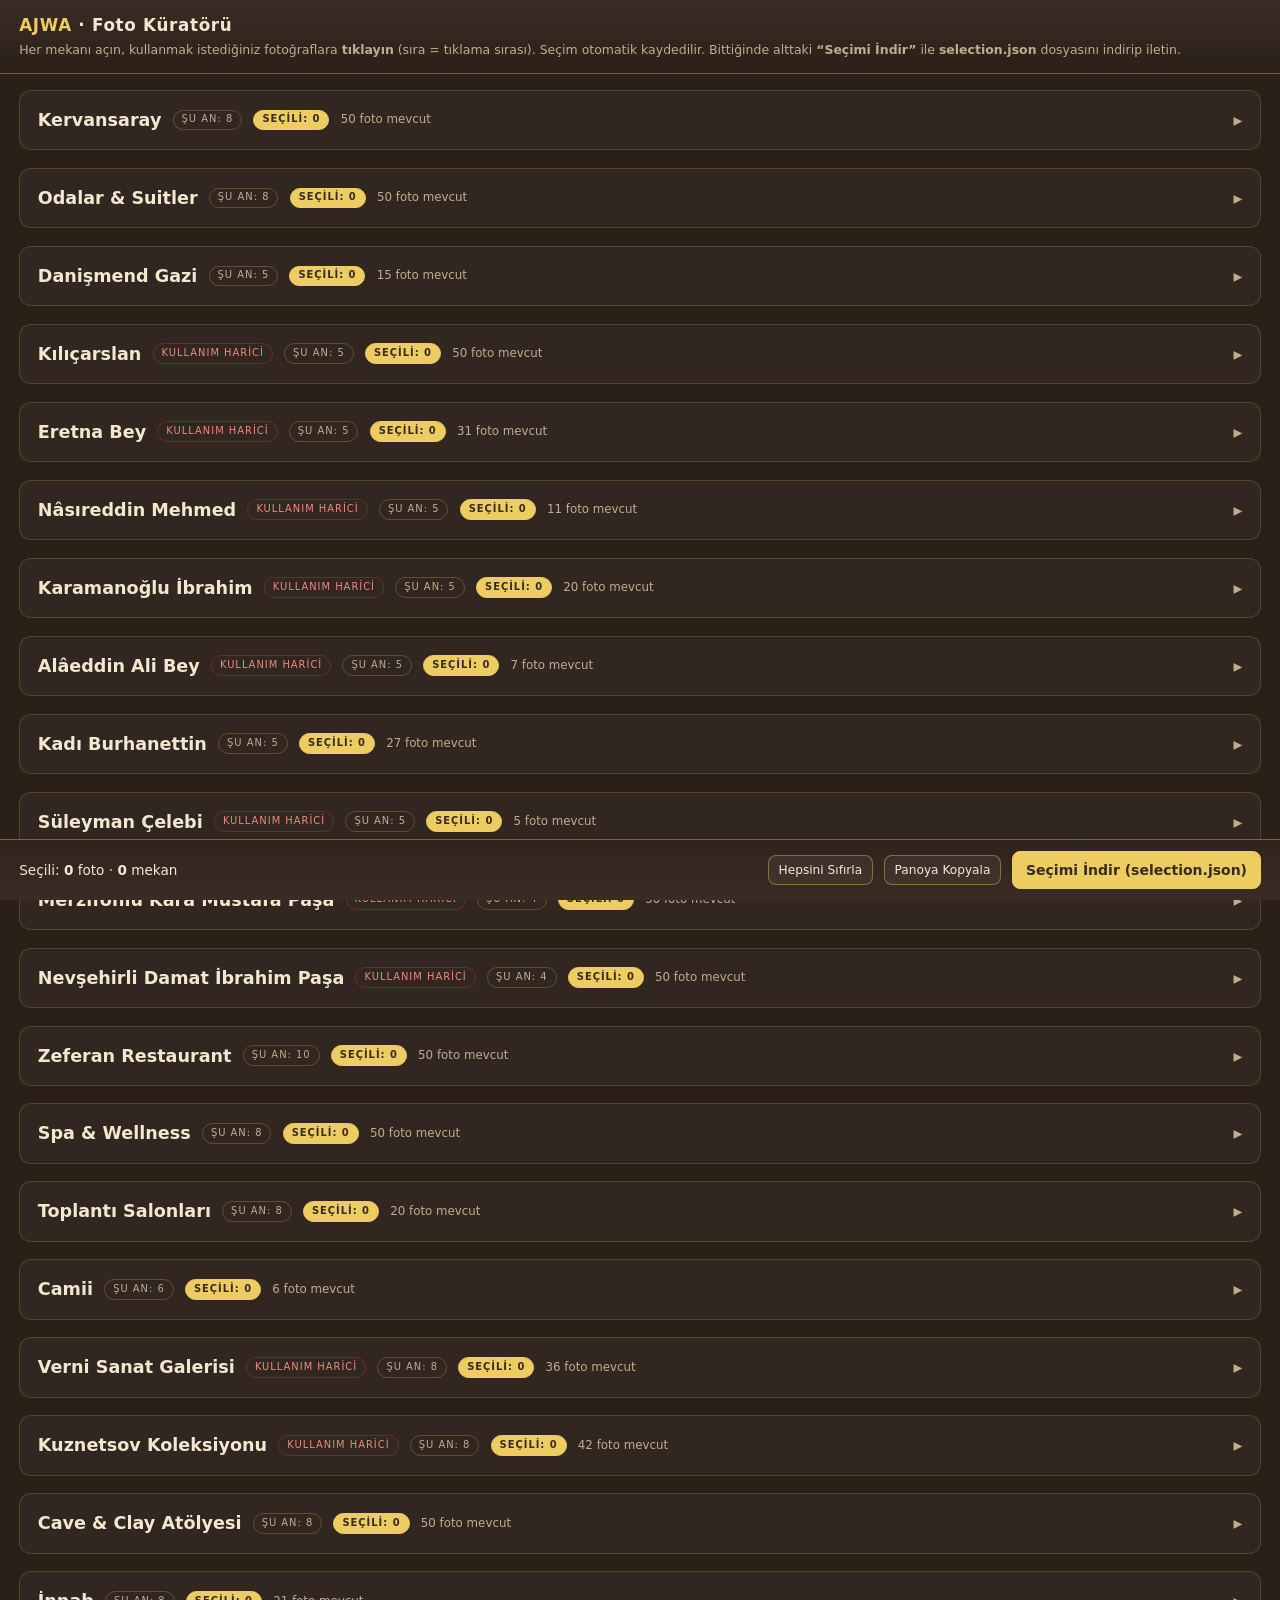
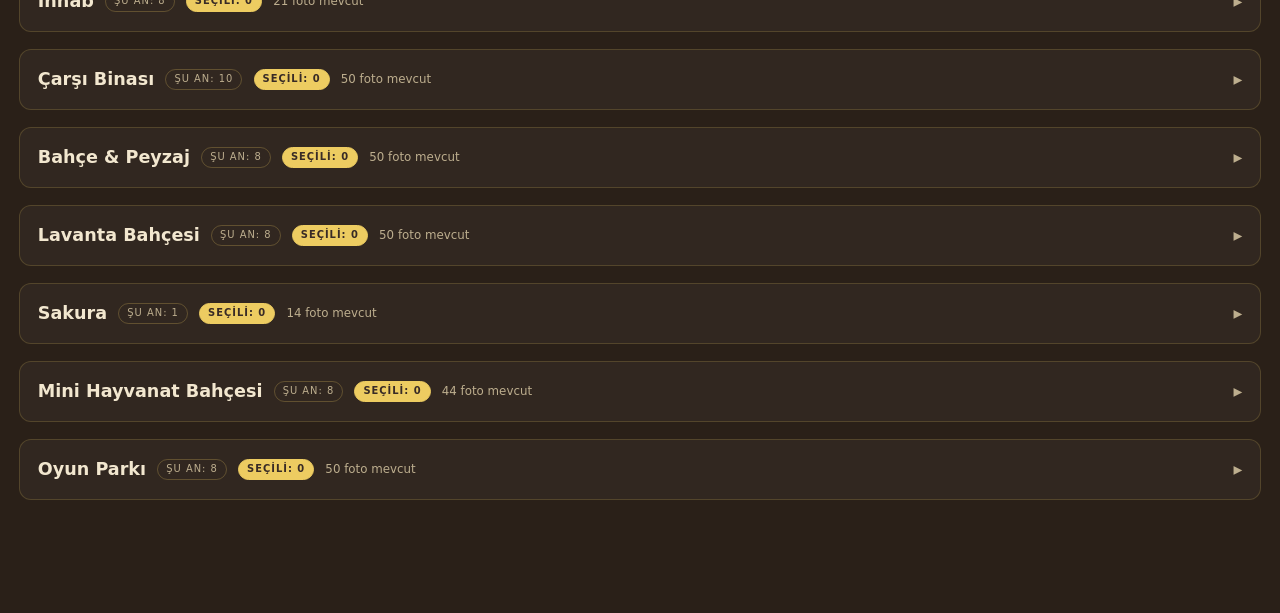
==== commit ea39bbe1: "Picker: Drive yeniden tarandı (güncel foto listeleri; sakura 1→14)" ====
--- a/picker/index.html
+++ b/picker/index.html
@@ -63,7 +63,7 @@
 </footer>
 <div id="toast"></div>
 <script>
-const DATA = {"venues": [{"slug": "kervansaray", "name": "Kervansaray", "outside": false, "current": 8, "ids": ["1RaVsorxxm8nUNDfdb4izdkuXQWm8ppJ8", "1e-VZn-gGRyVctglU0m7F4ZQbm-Z7ZN9C", "1cOxNtJ_flIhjWEgAANIU-Mi_lJwPypCd", "10XpuknCCc-03TMyvoXTJWgTY9xbxDj1K", "1nPA4IOzYfXsvNmelBts6wBsAY8Ob3qJP", "1mFaD7-dKyrzM2FnAgDUTXkUAoENyrshl", "1Q6tBxHtab6gu8jKyZR4aPvGaS9QZ_Kax", "143-rtRmDwW22NNGuT-uIMYGVWbZwzGGt", "1pKu7_3BwHlymWMGU7sdFvgZ3VpgsEdeb", "1UzBpojKPR26-i9EXGmra3js4ZHyFr5wn", "1EgZSsiZfFxDRMzxQpUsrW7A8bYYx1-5M", "17dnFhXyAsP5QR6zVVKzAtQXFYndqVWQv", "1q2pzqDKikqMmXy0IFtabCPJ-j28vOHn0", "1X_2-733fSLHkRomnDXhaqKZDVM1yU6Pn", "1cSjmOzD1UdWmEJwBe1FlcpumsQG9HWer", "1FHaAr-hpXoMN8B7cU2cLDeRSNx6Sd0Py", "1z7_0PPjocODFjLUV-uYX1end2QY5fnRl", "1Ae6q1KbOKUZ3lcTuUdlBuuzz2LIVY9mJ", "1XlXGpyA6EW2W2YJMA28kcKWCJTXhl7VN", "1XWOg9csCygWJJyOyuBEkuo1BL8ITJFhY", "1fleKzz3j20Yhp54sN1hx8HfRZfjigFp7", "1fGeC92viiJI2VnzeV_Rfxosi37V9v7Od", "1XICMnOq62yYoLiYnWKcKK7k3YNzsWVNi", "1jLdwtwwCkW_weJ_E_HYvmystduLnekAk", "11m0UmC7r6ZPEipbZPxJdEHXsSDVpaldN", "12JgzqxHJttKrYhfGD8x6QtWjdmBHXiKH", "13WPQsoH0fHt2es3Vo-NsRr3onrAispHS", "132Go8Dr4BxaeF7An2CqNp1KD6EJmoFac", "1alALYFBr4wKjDoKsOt_PHknBiGWHXOdR", "1jsbx-0J4SVuITv02zQKhLC7CNO3rs-jw", "14lSOGq7bDbae1NR5WCbBBzreuRN--_rl", "1ho-Q9Yvxqvj0trYbM3ZU_7OWpDxGm40p", "1gymRXuCr7gIrxOah8NcsIHkg-yLpidab", "1bQvRugM-imRHaJWa5P_0CezZQOlT_20T", "1esnnAIejDFhtw6GS6GkzyaGZBMcCk3KP", "1yILznv95qLmGqnTrO_d55sx0REmTBvBu", "1OjJ2lmsvVQaMwbnLtD9eWYmPrchcm4tU", "17zvQBtIJPCTXtGkjAUUgpLax1gO6ReKr", "1G0j4S-LIO49f5riDbo7gG_a39G-XdXf7", "1WMXRpIQI8M-EY5MLoWMVx0Kd8ES35mWT", "1Fo8PKFtsxvg9T_lVV63rXwGw-XX6ZwV5", "1ZfvNosSFPTbacTNVnWR8QxlxOp9au5gF", "1m0NBi17_XZKYUzDuErfVDe2vfhEhzya-", "1DMTySeTuhy4Dw2bAyya5AIbY1YzYGQnz", "1QZ1fKmEifQvyD6h5IOoVQcXG0Q0nqlKm", "1kuWfzf69N2bzoLsFaddk_Po4U89tYDg9", "1vwlUF7vAS8ZD6TG4B2H20PLwKKlEBQKe", "1vh1Xj2ITQCFitxBkZLl3drsCek0SRRQ2", "1-EhRzOMET1sDReW_2cqk9Hv6RKfRKhBx", "1TUtpM__uOzYgA2OzOmkOnkk6ydbDGj6V"]}, {"slug": "odalar", "name": "Odalar & Suitler", "outside": false, "current": 8, "ids": ["1qtrimODMy1g758-n8jf9SzOLZZpp1yeX", "1xOHyUp5NpWGl1H8lH388PgQ55DezBV4k", "1FG-DFFjnFcAdbXzOYyTnulbEk91SMgg5", "1ZJAAxrZ5OY-9gg1gDoyyEiE2_9xQyFDv", "1Txt53OE2AdskU6hvGBC5RcCrVhk2-Ex4", "1t6pScmLJYzmuChWomYVLNAPYov6-4uXn", "1OiFvU6s9ny4pUYMThEgjjGadB_uvoSuI", "1xU_Mks5xmXevh45L8wY2gTZHsMAEp5om", "1aRS96fbcxXggI9uOQGNs3y03wSKMgEYt", "1D3iUsLtbCQDQ9n8g6fy0eHoJwRESQdkr", "1Tj4vqjeEjJwZXOu3H06ypF24S3a9zfau", "1zKn8QG67GHqRti1HjS02YGyVzydsjUXM", "1zwpDbLAFkE6m_7KpKe6ECQcgaGKnvt3W", "1Hccj8YABpfb-3IAOELF0N1OerF8OPEWi", "1hcBxCuuziudG6BFwGSBJuic2DO2ygnFV", "1X6IWeQQFq9T24icJHSnST23FCjOFDU1W", "1J-q4VvsQb5jhenGP_6sCO-VbZIdmIgIJ", "1vJrGb7JPmv_qRwOfKCOmfjCSwbxluxbH", "1ET9tGgd3e67h6KJCwWxlULGlGOEMWTyN", "1W2gBN5vzi-eqjVoi4zlu-NMFLimQYkmb", "1ZHcEgzzS7VgF51gLPah9DnycSwaoUHNZ", "1-Ro0-gmR4c8gswjsPFTZtef6-wEsFjsC", "1cRWayWYwX6cFie_bG5kGHkNmzERqRBcK", "19lsY9beqhrgYo35XULJGAWtkGHR_ToYi", "1_D61_ophCs_D5rhDVj_OQjQYkamMnOPg", "1ZdlPnNeSWVyePBalvPkrCNPPfV8SCsGG", "1p-H8wSZMt4NpAeD3xsn3IN5tSLVeDfLu", "17PUf7UzI9ZInXX233uNTQbY0ucj1PbAh", "1uHUoepKerPTFdHgBROmSNFhS5vPayBYO", "1yLqiUPZKINoLY9Ln3u6IPj4bCrOWBRNZ", "168aKN1oaqyfBN_TI09MZlJZ_GiEBQUkc", "1QBq-fR4e14L7CRkhrQfNRUmqR7n_YTS0", "1amkOIuILKIOfnX_0QP3JugKf7hORoYYH", "10evSik7-6dsmc_M53bBcdB8gfoYcGO9C", "12dyPt5OjPmHOjimafd9pZDf4-aIjyD3w", "1NQLA8WOCLHwhoUBZ19TdOojMA_ojy1OR", "1TobbsFUNGRZwVkz1lCw82u6f2_jVSJ2P", "14Y973a9ahGWESkyNBr7mR0nCc1tDgakt", "1l7FZD-ieBlv5QJ_f9PDWDxg-d2F7NEFE", "1uxl6gLEOdrvJ3BTxMtXXn3ptNuJedOkD", "1PBFOPVDNDwBIfglXPX3Qtv8T2K8vzBx0", "1IdRySISHL5uREUV3mpgUv1aOHulIwl5Z", "1rBIorNLM6XRdRmpZmy7D2dAArOj_AXL8", "1OOf4tAQw12ZrW8DzUZ77Ff7MdufDNf15", "1URvaH1pupSFIHRjnw9F_IqG6mzGMm4KX", "1WKcwLoC83IgEwMZr8mqUk5GCIxK3N13O", "1qrohcP0p7r1dg0GzxxM3BTXs_33-TlL1", "1gYnMEo9XCBGlyT2uKJSfKXUA9OdMPujK", "1bSs2vXHJQObxZuhFqO7IK-D05x2ccWuW", "1xYPweEDcG5C1LeM8drCJwzVxUSdwm1t3"]}, {"slug": "magara-01-danismend-gazi", "name": "Danişmend Gazi", "outside": false, "current": 5, "ids": ["1dRa8MyF_bwxS7Yf73Gevw-b_9cSFBln9", "1mKpjnO76y2tpj_wTg-JTmwHFz_606XFy", "178Kuj7gkKWl9RIdLe0DjwGEokJU4jhKH", "1W6DO4sdRkroFAQN7XBuZ92N1KdB6XPsZ", "1wHYWh6qtW8n8MZMAO1rjkhn2fIo_1OlN", "1Tgrt9aB-vtFoV1ProEq_zGcwprFT4K_E", "17avxU6ezbVaTspBBjkUVeReTURyVYeuy", "1aUc7eZpsIEl4qkOKjdEFkuATMy4amPyF", "1KtyDJcPqqZIAbXNJBW7xXX_lQ0NQgyFM", "138PBN9VmubSazHSZE5g5RPv7Q-Belso_", "163GFK7rBF36STyIDkGcTGkJODObbaoSM", "1SoU30u3HltXYM-E2hTqk9OtwJTkm7YA-", "1m1mUY5p6DzygRR62ldPlEb08anXTk_PV", "1_Qwax7Rgemh7UuL_fmFCua5EabuTjPZI", "14wlI3W7C7dYkMo2B_izw8-E724CR7KFC"]}, {"slug": "magara-02-kilicarslan", "name": "Kılıçarslan", "outside": true, "current": 5, "ids": ["11PeVO0Haf7BUNMTzEFAcmCXVBQIYFsEX", "1iHmJKVY9_DfamN_efVfr1c-0fnhA9nJl", "1bf70JHhBfnUc864wk5THaYAR8lBGV3vW", "17zUpbIOM3660jQuifbih__lr5GGv9lJh", "1KWTnI7SiNIsDQ2wIYCAx0pGjW8jzEZOe", "14xr6AB9VEystbQLjyT5g-wQ4b7y7qQZX", "1XSJr9buGKYHvjxgX9WgpkT1tDW5CyV6w", "1yxhdXDWyDHs4_ZATYSjYIr3YqbiE_C_4", "1pwa-Sw7SG9pefRBif5P8dHmrMUmkFwkv", "1xgzKT4Ri1rGwFCw5EiqTJ1_wkh_eZ_j7", "1IzVj-gQmNMeMElQHripKXb0kuLxAjIoM", "1Uo_HZgM9li0WnSJs1AEkcqReijRhZua-", "1Rq_z96pvDqppighELYZklFjnZ5e-Ih2f", "1ycJgkF0-TuDnbzvZzl0Q2xylBSC4d1-M", "1DEPvpc-LaKxqQgB2Du0L2DwiB7BqAc-d", "1L8tY4r7ZPwvExuUQiMOcKhT7d9qSkRri", "1BXJfufQNPFUXOctd6TdqbAnpZ4b1lDt4", "1iZ5LwXswPGLsmLLCC7Cy-kVMRfYsv14N", "1ZVW-JrbJ52vwkgPygn8dVj-bJCqnDyrc", "1Xckg5CnEtUa9NmD_JRRFD8PTZDcgB5dk", "1JVsbNV6gDs91G-6nPs7I325rXI2WJVYG", "1oYFsHkHSw1nz1dnTSq1ZfW-rQ75Uz5lp", "1E9SuqvRl3hf8xMBIHEliiZDBe61wpe3K", "1ulLrX_w5zvIcFkLqdPYoa8Rvgg3gRvXH", "1BvFarX6PJhT83KhKWJW-qIea818tSbiI", "1_7TFRg0L2hDpQZnML-2MbCOvBebD9kDb", "1imi9nBpinJKPG0O2fd78o3vhjQbJAh_w", "19WL_KFO0Q6ybnWRJXMEjMj--Lh197rsI", "1opwW6mN9-TSuu_UGZDCXVIgcKnl0JGw5", "1G-1CgHpWOGAzVzlR4Hon9ywggSZDOH8D", "1LO2EgTZhiK8Qhq7m0dKuuQG8MbPmtU8c", "1Sl--M0ECeFUNhC4YOPzGR2iKp7fTSccB", "1uUZXdPElZ1wYV6yqstWLXRdA7HdGtH7N", "1zQsWhj7lFolxruGd-U_Yu1vg5rRjo5hk", "1e-p2YpXdRNpCFol_Pezce2wmFpWv1xtq", "14VpIXQoPUPLsGlSLu7d-r3OuZoaj7WOp", "1u0xZD6aeZZToLXoOvJ8ighT891xSAdph", "13igwACW4IxVo8VJq7Pc3DAu5VrmtN2XQ", "1dSTbWAMsBtyl7SnmEcQh_pJYh_FLcAZM", "1K_myhdjagXBpCvSDnSZzv7pHejBMV8i5", "17lvzIB-vhbe_1UbQEsz2HoJI57h_fwPj", "1hw3SKw965e7tWMQkbmeNHXc0-Vpgjp_T", "1KxEqGRQRpZ5lSaEMbpx5x3YQCAejL8mE", "1YsOlUV5pLUZPn1i8AyKqGAROZsTLOTy8", "1Dy5FAwE0C7yj_Bw0LWhfUKtR9YKUQfHN", "1-jyqlBO6cWLYFBapygsO0gV4DHE3ANE1", "12HinW2JiNXRAb7dPpSmiSV8qY8b3ROtt", "1OFyPNAsmVKIwRTSjxd_Nl2hdFx8gKnTp", "1dCSnKGshKdq3NBDAKZOeCdHkpT7C7oL4", "1Ix5qurk6IuIIfrsTexSVUp42DzolxLbB"]}, {"slug": "magara-03-eretna-bey", "name": "Eretna Bey", "outside": true, "current": 5, "ids": ["13Gt3WBsJ2GAmph9HplV7dRUOUBiqokZf", "1TRLi5rcSpv1BLsq31baQLyjWx3lJhGGK", "1YXZDeG8VhtVV2-8da6yVGe6MjRRL4cqY", "13S4s4kFXrM2RyeuHijiAQePea-hRdhXm", "1Xu0XuBsgiW8CQQ1iv7uzWlzrvBiweJmC", "1KtXHQIot8AR_aG8Z3M7pjgAMJWSDjlCk", "1fZ5IQBbjZ9p4h0aWxH4qJg7nRjqJYGr4", "1Z9Gqu8w7fy1UYbawiIpCxCHjmHAWUGAk", "1qMzQqB9QltIsUK6fBBnu4d09yQu_V5kF", "1YLeAXZWUT5ab4bZTrCMMBLvCGMJXk92A", "1Nvk2qJPKLT5JlHkO0gUPHH6NbKMTKFkf", "13MEIaP70bIx-BCQ1WJZYthEi4gcsqyiX", "1J8I8-mVenNHFV7ohjMBUZtxqEqvyrTAJ", "1GxyQ64b_lPcdur4_esxkQ1K-SiKikk6a", "1eWpoRKg4Tq36HR8i1rdZ-yQldUAo_Jqy", "1sVwbalqBIeGUs4FDIU0kmOhH-FhCQw6b", "1-EVcagLLWtqsHRXUFwriptvLxS-_vyOn", "1R9b8t8tL5BLCEhwizimnuf57tONqDYtE", "1ZIgiWvxN7bX87j535tCTsVDCAFbb-7kF", "1GrIrZAIoYr-870_G5TtmIs1ZqeQyiqbC", "1PmhQoIk57ftuj8iNXWEPoQUSfwrWVLby", "1wLgx5dx9JXEJA9OY_PAe9nEV0cCsLzhK", "14-UaIuJCZcmzMeuFV1peptrRM4oFyQvt", "1jgiFDDbyGJcA5VSPQkTwq0PaY07fP6WH", "15yTMZP209MD3s-QdEu9JeznGMFpHybAi", "14O4XIcv319tfZeNrRO8nf-7heN3QHZpL", "1vppHs4EFb4ucHFXrEkqDhxe1JYL7qk66", "1UfOPzU5b2Sa4xU7XH15TEVjt4b-B4Hdj", "1kBFSjOnchl_m5D6kMLU32bIisohLCIMr", "1BPOu_zebANfwK8fka5xBhbi8Ysusc6tS", "1i1g6KpIlXWLwrFUO-gKCICfGtiSA1j8k"]}, {"slug": "magara-04-nasireddin-mehmed", "name": "Nâsıreddin Mehmed", "outside": true, "current": 5, "ids": ["1g-lwtCAFzkhq_-rRpMjTXab7_KyeR7nE", "1DDvC4-Yk_M3nS6PmmYMLVaTw1KruQa2q", "1SJ_oahE2V-qnRTPC4PA2HfpNKGVvGeRB", "1lskr-oJ_kEC3fN0J9p5yOSsSnl3PPDzq", "1GJsdScLOwU9TCxG2_Lz6pQPqMcM5nGAe", "1zvKvq8CROzk4aCRnNJfMoMQYpaH1-mgV", "1Ufw7kNZUozt_TTvbYy0tqcNEoX6mR1di", "177DxZon7I_FJqpWoTKydKIsEMDsoZnsP", "1xSX1nz5kQIVroASlEY3LEDj4uTQ7DyMr", "1ejgxXv-ymql4i_LZpyaZ0GkVoB3rOczO", "1WFz-xZ7d_xpuKwk_pxOfxi09QnKSVFnn"]}, {"slug": "magara-05-karamanoglu-ibrahim", "name": "Karamanoğlu İbrahim", "outside": true, "current": 5, "ids": ["1r0D1xopt2TTokuSseOlQNXWkD1mH2z9e", "1JCGj1smi5zxR__jewdtdKBtUMHtFfJyk", "1dGlhjxKDzXOODLL4Q50zwIV1aVbs2AG7", "1vah26OUiwG8zkbgOAUY0Yno3vUoeTefS", "1Hp6N6oSYlJQcvnH4TP82HZ34NNaLyKvu", "1k61V6hcs2ZyGkTWON5bm-JP6WyGnnOv5", "1-5NjeP7scJ4qi_V4DC-1wQfMkziXaZ_O", "1uWDMQe1Cl45ZtxAB6R2P9HCrFkE0Amku", "13wsCMvuGzUnkBEZCGrIFECkPE5pbL3oE", "1dLjo8IhPhe6KsOZgKKxTXQlbKNDVwZOF", "1mKeCNi7OE15NUK7gDGs-CHAcjIyu5yhw", "1eazXEuOcZgSwEIg5Y-l5j3xPbi0GCixX", "1k0myEfizWsiUHPH1_ijyeIFTu8RCjLkY", "1vf-u9FCshKwfwNxOcqVoSYp1uroGFLfk", "1F9Q8FzGBBhV-68u8xtdqLxoWXhf8eWek", "1Z2zr5NjrrppObNIFV6EogaCToOmR0NIE", "1jB7sFT0yrlAyVIFYlQ0HDGJGMMR6q93R", "1BChJeysAWOgyQpEWWa3ZIjvFfgUwgEi_", "1eyWN7Q36NnCtjXoZvYCbWv1YmAONfDI6", "1r7tV2rsIzQQnRxxrTRsmUXX_b4jsrS3j"]}, {"slug": "magara-06-alaeddin-ali-bey", "name": "Alâeddin Ali Bey", "outside": true, "current": 5, "ids": ["1Eg1-UC6NjiYXc3TjO55ByHmrYIx-BPn3", "1M6qen6qHrJH-7QMQNlYAVXGcOd3Aw-Ej", "1bzNxJQ4jftSJAJFYANq02c4S5Yin8ntI", "1EubtAZHvpw7hRG2it9_HkA1pzxfKr7-w", "1LC-mxRd0s5CZ-pZKOM_81KaNuehuKHBA", "1I08h9qIC2fiZxj13-4x0UtZOolrYLTVx", "19_8e6k3ngQMRkV_XjvQMhBDmXTg9lFf2"]}, {"slug": "magara-07-kadi-burhanettin", "name": "Kadı Burhanettin", "outside": false, "current": 5, "ids": ["1uN9zMtFjpmwvDcQrk0D9X_mEopMT-gnA", "1WA8LLzLratXg-_kV_5HpfmnMwe32HBX6", "1ErKCJckmOh1KshBnR5JmaBQjigJFkDbu", "16jOW-LQl699lh52rkuL94BQ26mrya430", "1CmWykzpwraBLOHmFqqbecZBK7Yy7J6gl", "1y16_1deQp2l6ImHSJNYINJPGxoFjAuw3", "1rFlYQ8iw1gdBjRuZ9oMEcLDgyW1YHj6U", "1FeMWKR5fxAND7nmXJFDasI_uTGE34pA1", "1eijqx98aTjwEDQ-KCmZWUZ2hRAzYO-Q0", "1bfjo-I5MoB7_wP44sECwCI4X7_jMON3b", "1iJr828hhgZRgPEWdhxnqlqRnGfb6z7R7", "1oND0aR8D6rVGS85s-6cImFOZEcT84BVN", "1kHUFwD-cKtaUZMl7t04N7zU-S6Od_TEn", "1E9txXGRBv-HuR4L6n40ufNB6E1On0GpR", "1Zk-g14Fm5sTeubikcffa8FEBZQRWk9Fu", "1ptKenDihYRX373bbSYHYWoJTjglPOXE4", "1QJcKQCfimLtlA_Ky4JaJwUnRJHaVv8oG", "1lo8hr1zBGGnYFT8UkM16MH-CceRtEDfs", "1f3bj6kCFsegDGQffJzD5GeOo-k_6JUsO", "1ZU0e6sUNwrZFDsiOCERz9fPx0dwidRel", "1a21NsbmTfQ2VZHNiFf__IJB-jRf24Yn-", "1K3pVW8gSjQd-nSlhWqa6xXdHURRHgUt8", "1wU_Hbq9Ua7VYYXM3ROMK1m5sYtdwm8W2", "1TWDpHKIzCf_kQ2yqgKTuI6sYAuIxG0HQ", "14qvw03bdzX_N7NhZnibcCZg0PiZI1gXA", "1aBD4al_MBQDH0t5fUWM3NfV4HqrWV70k", "1srz5g-ohhDGHFlHoncYWhTDhKc2tQIUL"]}, {"slug": "magara-08-suleyman-celebi", "name": "Süleyman Çelebi", "outside": true, "current": 5, "ids": ["1KwipdBqh5NaC_Br6wcDkCrZ2bC8fmgUg", "1m8UpnT870NtoPo32bUdnRF3HTJar7pri", "1a13uNIaWxjoS4H07IvvO1qNmdEWR0E2J", "17_Hxi24uTak5KSy7tMRSvm2o5EcfOygp", "1XtJtfh3RLZK4veNys-9lEDC7d2esPZF_"]}, {"slug": "magara-09-merzifonlu-kara-mustafa-pasa", "name": "Merzifonlu Kara Mustafa Paşa", "outside": true, "current": 4, "ids": ["13SfUeIdnkBO76bYrfmagvo5F1qlo1TQD", "176aDgOmIlYazMA7LM9rsNY7t35yZtpeM", "1VsZpnPXLnFdMhUrbus_KAlRSefhPIl8w", "1t1VfuSuXqc1_cM76IR7rADuwSJChL9sq", "1mD9TBdeXMefZrf0GNrFbDyxmqiCRfmai", "1d9Jqjjxdxu-SzkzB2TLZaJYJmDBR0yvr", "1Wnm6pDI3ZCkPh43o17rBPDB7yBfU27LW", "1OVHGs-c1FlKj-Te5rWyEo5xhKXsqd8AB", "1HpWYTEwCNYEaKqZHPh8MaxCDs9bVB8Ub", "15alXzJ3PO49ZR09ipUe7Au-aWoiFeH_w", "1iUI4mFhvoCAWD7T-qdOJ1EIEzjPrG9Hw", "1RaazuttPX2F7htXrg3q6UFiit3wXM4hm", "1p1XVwQ_MlqnKtX4VBK9-iOeBwwGSEeIi", "1oQr9UotGg5Js1sYSRPGMFgO0Njqv70on", "1caLwGDMHORIRczyI2Gt_DhuU46Mb22M9", "1iciOTDYr7xWVw2stAiDP-QHbrCZK38Jb", "1CCjWHS7TKklaxKw_d6kljMcZmZmMGC8v", "1-Nywhgjf_NXd-kcZUsaa53Okk2a4ZMkX", "1XkXSTjcT-kIqPFA9s5Y50xp41p8awDVF", "1iLQgAVnDSEXD02cWvFrbUIDBx7PJ8mrf", "1TehUVz7u5pYGpPMrj4V8mwyEjnKG3vDk", "1m55jULTSx7Lb5L6TrnX_5maQWtnWJyRq", "1PQ9iKbrx3AN2f9uBsJpubnyQEqMgbPE-", "1qblLICUF2XR1O42P7omvhWFPXhAiA_Rb", "12AAg6VjzDD_HFpNsQP1iAvWTclXjO_Hv", "12DDtTQBqe7pgO_KT_sWDWF1PMF7QiREa", "1BL31s8xtFj1BEiqt-lh4vyASfDwNRFDy", "1NSBLsnm7R6OVgSAfbQNzWBH5RZOdxN-2", "1a4LkDxchwUhGTNAqOCLzkFlgqhBg9BAG", "1tOgcKB9VaUD4RqOVP2AtltGtOnqMSOke", "1JLQTBVrgqzQ42elO4IfMhaSE3Ug2RW8U", "1HkcTyKZhrRE3BDxXwAMoUwr6Z9u-crfR", "1tJ_ZlGwc_I1RDtTDRRwMyQz4TID8h4ZH", "17UdiEmTo2SOKJhemi67X982_prWF63rs", "12JX36Ps0xQP1-ApMT1hEVwgEbU3XpJaH", "1I8Yzhda4GsIo35bYeDE3aH4SRz5hoEZJ", "1KC8YNJ25bG89XZpvGjUSRgiWLmjW2Prw", "1gkF6CTUB7AhAhjGMQ5GO6pj-V9reqpQk", "1UqRtmRCh77cT9VU9a4sfTZV7_yJIG9Rl", "1LzCQW3QiXYuOvYidZbu-W0mAOxMc3m4E", "1oPwf5IxuTqOuvtkQyfJw13vf2PIahXvY", "19qBVBC04BQ_2ksS7j7rc4ULsEvTt6TpE", "1rNlD3ZUF-AXM4zzV5Oqp73tn1I6IfMQY", "1y76781p0mhL3Xfg0NGTHmYEEZ3qWusgJ", "1U9wC4Ao37Hy-1yHZcURNYdtF_KT8J1-_", "1hFTEG3wfT6GvbcGfoC3_zd60BAApXsUh", "1vylM3dL44DLWOtmVEXBbIYcIaQUPuGBH", "1xRpdd-pbmNjOdmC-YJn-5GxK6v3pOmXc", "1kSn_B5Hxpx9RpNShNpLfI5Y_feCXdLsL", "1lqXmRphUmGr4vR-uIhWH_tRzlwXq-9Kq"]}, {"slug": "magara-10-nevsehirli-damat-ibrahim-pasa", "name": "Nevşehirli Damat İbrahim Paşa", "outside": true, "current": 4, "ids": ["13SfUeIdnkBO76bYrfmagvo5F1qlo1TQD", "176aDgOmIlYazMA7LM9rsNY7t35yZtpeM", "1VsZpnPXLnFdMhUrbus_KAlRSefhPIl8w", "1t1VfuSuXqc1_cM76IR7rADuwSJChL9sq", "1mD9TBdeXMefZrf0GNrFbDyxmqiCRfmai", "1d9Jqjjxdxu-SzkzB2TLZaJYJmDBR0yvr", "1Wnm6pDI3ZCkPh43o17rBPDB7yBfU27LW", "1OVHGs-c1FlKj-Te5rWyEo5xhKXsqd8AB", "1HpWYTEwCNYEaKqZHPh8MaxCDs9bVB8Ub", "15alXzJ3PO49ZR09ipUe7Au-aWoiFeH_w", "1iUI4mFhvoCAWD7T-qdOJ1EIEzjPrG9Hw", "1RaazuttPX2F7htXrg3q6UFiit3wXM4hm", "1p1XVwQ_MlqnKtX4VBK9-iOeBwwGSEeIi", "1oQr9UotGg5Js1sYSRPGMFgO0Njqv70on", "1caLwGDMHORIRczyI2Gt_DhuU46Mb22M9", "1iciOTDYr7xWVw2stAiDP-QHbrCZK38Jb", "1CCjWHS7TKklaxKw_d6kljMcZmZmMGC8v", "1-Nywhgjf_NXd-kcZUsaa53Okk2a4ZMkX", "1XkXSTjcT-kIqPFA9s5Y50xp41p8awDVF", "1iLQgAVnDSEXD02cWvFrbUIDBx7PJ8mrf", "1TehUVz7u5pYGpPMrj4V8mwyEjnKG3vDk", "1m55jULTSx7Lb5L6TrnX_5maQWtnWJyRq", "1PQ9iKbrx3AN2f9uBsJpubnyQEqMgbPE-", "1qblLICUF2XR1O42P7omvhWFPXhAiA_Rb", "12AAg6VjzDD_HFpNsQP1iAvWTclXjO_Hv", "12DDtTQBqe7pgO_KT_sWDWF1PMF7QiREa", "1BL31s8xtFj1BEiqt-lh4vyASfDwNRFDy", "1NSBLsnm7R6OVgSAfbQNzWBH5RZOdxN-2", "1a4LkDxchwUhGTNAqOCLzkFlgqhBg9BAG", "1tOgcKB9VaUD4RqOVP2AtltGtOnqMSOke", "1JLQTBVrgqzQ42elO4IfMhaSE3Ug2RW8U", "1HkcTyKZhrRE3BDxXwAMoUwr6Z9u-crfR", "1tJ_ZlGwc_I1RDtTDRRwMyQz4TID8h4ZH", "17UdiEmTo2SOKJhemi67X982_prWF63rs", "12JX36Ps0xQP1-ApMT1hEVwgEbU3XpJaH", "1I8Yzhda4GsIo35bYeDE3aH4SRz5hoEZJ", "1KC8YNJ25bG89XZpvGjUSRgiWLmjW2Prw", "1gkF6CTUB7AhAhjGMQ5GO6pj-V9reqpQk", "1UqRtmRCh77cT9VU9a4sfTZV7_yJIG9Rl", "1LzCQW3QiXYuOvYidZbu-W0mAOxMc3m4E", "1oPwf5IxuTqOuvtkQyfJw13vf2PIahXvY", "19qBVBC04BQ_2ksS7j7rc4ULsEvTt6TpE", "1rNlD3ZUF-AXM4zzV5Oqp73tn1I6IfMQY", "1y76781p0mhL3Xfg0NGTHmYEEZ3qWusgJ", "1U9wC4Ao37Hy-1yHZcURNYdtF_KT8J1-_", "1hFTEG3wfT6GvbcGfoC3_zd60BAApXsUh", "1vylM3dL44DLWOtmVEXBbIYcIaQUPuGBH", "1xRpdd-pbmNjOdmC-YJn-5GxK6v3pOmXc", "1kSn_B5Hxpx9RpNShNpLfI5Y_feCXdLsL", "1lqXmRphUmGr4vR-uIhWH_tRzlwXq-9Kq"]}, {"slug": "zeferan", "name": "Zeferan Restaurant", "outside": false, "current": 10, "ids": ["1hwX9A1oorvXjLaloVVzVvtyITuiFS6rF", "1yWYBpS-IV_7LAaDcP0C1FTr2df9Sftep", "1jzW7bioHxQQrNcZiCsJiKQ0JGO0F4aG5", "1jwx6Jze6i-Xj4U-Y-q5qMYaxSfAIymbL", "1RNJLUj0q-vId8nfB7MJHd_iFpUJ0fxLC", "1h8M14IhE1uNObznIBbqpwbDhyFus0m04", "1-K8hCTQCMiKweGyQV6NZtAMpPK7iE_xA", "1mTWVp8f7pn7BA5we8qnk-Ler4kojaydM", "1K245wd4GZs6aiU5MOLmrENzo70YuE881", "11D6rzJAgc3hdFSHTXVLxoej2Xk1cATzs", "1abiniLqzAUVQKbKbxDdnl8LDftonMPEh", "1TkhHiUIHRwRb78KYS89azxCORWkDaUAk", "1nWKtw1picLNXqE0EpD6yCCEyYDiVsqVR", "1S2H2jXh2ImZz1mbQ6nJhhwmwbs_vCBjm", "1jBVWV9o-4wcRsxqWyg_6n1ejtcsye8Cj", "1kV8SKuqky3BhnyEX3uVeR_M2z3Lpbryl", "1yNQEopQiWvrEpbTU0Chr9BU9jayRZmH1", "1RNDa1IBLlRqCt4YmVi9PjdKIHQct5Zf_", "1g-nQcwRhneIRkecWWeYoWX5SU1WP72S8", "1oV8EpDJeNx8QxD9JP1LStZnIcS8gfWMO", "1VsQYRnLtMhw9HS7ALsHMdK5RiP5sFGu2", "1e4jCILWAAcAJgYOdZkKmEGNnTIUEtTGJ", "1gZfWQv126IVah9GN2xLxS6CDgf7h9JMQ", "1fi0Wt0rg9in4MgAS-lHJh47PVYg9HYfL", "1TvKPQ0D9UIEHg53QovQNIbsB0Z3jpYXp", "152IsgEAGl9-hPpFfLvm3nat67s26Hvut", "1zI3L0G8fCxZs3_L3DdzFBbFV1PajPd4o", "14yrMfOdtrSMwdC7w0ClQXSUY_1lyAtGa", "1I31VendifOItTsZhcJjBgAD63zT3kGDB", "1Nwzl64m8VYyV8OKJ0RiTT6PKSLVBRi-l", "19Ju_6huSyxuufkHaZ6GKoWf5SnPU42C-", "1C963jVmXYZkgaaDgVpnuoryuHnDCTIcp", "1raLx0BHRMgJOT9oVGO5Xw3gNq_-Ir5wx", "1EhEkY87uDMvicLnfTCx2Swn5bONF3CRx", "1IPlEhkR449ayteY5OprDxEhkDuFcCW8-", "1nnJAQi5Ll5eAp8utvLqyjMAU4XldGrQC", "1gxDbGL9bPjUMIIJLS-x-FYHePyhdlKTo", "1nG6p2tBNLlP-g-KFjnPvvfyNKp16Rtqy", "179oLBQassP6J3_FI5OuO63b1QgWBaq6n", "1BrvHBXc1UgyEUXquQZ15uN_NkQgHVHzW", "1It3z1hEHOYw_lELzeC9_XgvAyHgI9_KU", "10OWKjS7RdBfn_hjAIenxPm0T2_tBoxwe", "1n15nwb7ZDW89RTIBMtgilypsLoGgviqo", "1h9_d8jC_7brrRbsCradJcke8uUO27-7a", "11sWJVn89qbNLbNKpGqrzVDCGBL-QAtlb", "1rRceMsT6pHvAmomW0kdU1rPbKFuvJ8xb", "10TSnNS43jfiuZdOdpdc5lDrbFeCX6Y8j", "13dfdBsnOyl6n9R4looZrE2mW556PQjJF", "1m3_bTwsCAM_GHjGUS_ZNkFoS2xN1Xi_-", "1TGccoo6IOfpiWNfiHxZJJf9jE7ihHf7b"]}, {"slug": "spa", "name": "Spa & Wellness", "outside": false, "current": 8, "ids": ["14JiHpPCUR0AD339eFGK5v_wMlSuVZ3Lr", "1SnzBDD6-wB4Jjuwr6i865x7A58FOy4Hh", "1PErGPrcNw9vA9jS2qAAxudBSSlNzsWws", "1oec1ikaNmHqIks05nDFla9n62vuDExB7", "1tUJZWXnV1C8t1XILbPtHjCgtNHj35JYd", "1iYdYVZsfRkM9LI2Mx-ef9_z9WYPjE7hw", "1-IMcpm4vStfb4JPa4WNt6jbfF1FGggHW", "1In0fmP0UaTF-fpAHUBBKfjBta4_IHq_v", "11r56oJaptcNJt9UY22znL9nPvoXpN5AV", "1_2ZeqnLbxg1k-YeuEz32xkao93xCCgyG", "1L5JpnYcqtIGcJO1NbpXqSbsxbPn6zlc8", "1BMSlEuLkM03qdw-XIPbyD0BbY-I9zVRZ", "1Sw9frxEz2PpFK0EXDtrpJTJ91ykzhdjx", "1UoDCvDIXL_HZl3thpJxIxeJFJW5D-rI7", "1G0YeL_LRuTv2t1gfjU4jRa9QgngI4_rL", "1CMxRqag_NHBFX7jt3DTAYqXtkSQzbtkO", "1omotk4VdHm8SqX8BO9Gs5Y6VqCVxdEeR", "1i3JsPRjmSf6YIwt0wy94cw4vd89FpG3l", "1DDzmjJR1bYQYkFU1P9sspuYUjiWkurUI", "17Gd8vtVd0yKguPzKbjhlRgaNgFQ-PbcP", "1aICkFnNsbr3upIDkNf_uzkT1JMobeT0p", "1MlCrSB4sgT7-S7SLFxc1mRbcX0lbLpcf", "1NHjycek5tvM3G00lUX5kIRCOHAFjUC5x", "1ha7uzSDiqtpC0ZIn7gGtuPAM19MjUFB3", "1MFH9pzVcLbuq-D3H1o1FD7kfvQVemx6d", "1K3jOYMmpNb-sPtkcn8vMQGfxJJRrF8Dp", "1GV8wA4NDMcOL8vQxuuNmcFcPQB_6JseX", "1sVG3yKWfBX0V8OIOJu10y_g82yDc0x8f", "1neb4-sBamqZXhTXMO_1h2JWWi5mzVOAF", "17sx_SYBKOc8w4fgphyqNTXzFi55_9Ml4", "1faVHJA-ANdhMHeu28MNpmueRT1QotMi9", "1RhTE4_GzlkftxHqVE-mGmGD3kZlSkKu-", "1cXlJeU0k1-N0D-EswG45PkR1pOnVDXOj", "1gh9_oy4pSshqFpnycKqbsXkrOSoHKyWQ", "1_7srBO8_xmU_wnTjKaO2NTAbtin6l4tT", "11UtQ5w8TTlrR2KNNlv53EYwqzgdbfsX6", "159Xudq9jow7W5f1xGbZnJ68ZfmefVajq", "1arAFCRUQCOQ6zyBurndMGoHgdSuBmlmu", "17yfHX0Cw8pOcw1xiq_GtgUe6i_UhnG_d", "1_-aDvQoKiNLFrYlnkSJ3NxKIdYf1eQOX", "17kHGpKQezntyNfpIZcbKrpnpmUjmbBwb", "1HDv6ZxmA5rdVwAf2tp3m39O461AzuLb1", "14bDcZgI6Xic2IKhuVzXh9VZ71wS--6s_", "1q_Cx3OMNr12_qI5Q_cTXlM83wajBd7CD", "1ewJgLTTlB9dZCEeyc95Hb9P7Jw6fF0Vb", "16Ol3NEHOwiOTPXreaTixh5SAfGwhtX0H", "1IAh0Tdt5LfXVGcsZosSuXITSPQGO5f3b", "1ZTcLH4TYp9JC1pqYRpui3CISFwwlwQvS", "1jooFvePtNXyA3df1Rftwqr6bx3EJAxL-", "1TLci0pqYX-C4-56ZMbskCNtESxPUA4LY"]}, {"slug": "meeting-rooms", "name": "Toplantı Salonları", "outside": false, "current": 8, "ids": ["1x6Mwl0AvRRZ90M9RP5Ir9aePDaGsyS8e", "1-CynsqWphUtEYme_V0awu0SFqsz-822h", "1gDS3M69gG5H21Alwecb3qvUL5Yfl9zzt", "1HVnmcJlMYki64oJYYcPbS74zdmPqCQ92", "10YAKahZdg8E4RxxstVL2WzIEPoASSqCX", "11f-38iQYpdRFChBh1ZwNdERHj5rtXoXH", "1Lhi42IgGcPMsf2Qf3b2Voj4bXhDQMMc1", "12E4_K34PJLv7dhPb-N-TnkT3DcfOUAFd", "1jFfQsiLAVXAsHqLEmuAHdsq9rVO3tI3m", "14W4BB7SKHJiAFcncR8e6kgH6sw1PU6uo", "1Nzbm1kSyIDQeqhj8IgbFIgqYW_RkDFUg", "1Et8F18A2a3y_fJfx_LWsBt_miqmxdJsK", "1kH0yHTEGtBBJ8ioQBcEnqoZxA-CC5a5z", "1nk9HP-_TvUNNTTBEXMCyJLN7U8iBL8mM", "1MnI3HOGjzZ3gIvXrXPC7yyxBxnkbyWGc", "1uQ_B4gTjx8OCQZmxN7PyViqGB7g6OBKV", "1n3Hs-iQot1RE0CPZDtmqVY3pqhgodp1r", "1mSL2EA2ZxytFcjLLrpWNbmj2ucqZ0irR", "1HOD0vSSRGBBHN13QgMfZ_j1L12ejWq5B", "17y2Gbs_xPfroAA9bJCquLpOgBbkBE2qj"]}, {"slug": "camii", "name": "Camii", "outside": false, "current": 6, "ids": ["1DlTPDM9PQln63rxalTxBp8MLggzfvBrc", "1dL1NQlUNSKv0Ii_7hxfNiwGc8W6y3cyk", "10VYhnT9axAasBrRKEqEETx5fhdMSLYxK", "1YiY1E6SRJ13OCc_m68FwR_3lrjjLd7YV", "1eceXwl9O_CkNJIuwmBI309AiqE6U--oL", "1-Ut-eaVxK0BWX5LkxxPVn9VuuepWyEh0"]}, {"slug": "verni", "name": "Verni Sanat Galerisi", "outside": true, "current": 8, "ids": ["1L2AvNOwvJr6_sW0kpLpPz-Uy1WiMlNpb", "1EJ2vvsFNdjlhoapgsv208I09M9prUntj", "1SzPn5HvxVE-lGyVdRSIftY5gPRBIisUb", "1Copq2ycZ8ZcSYeOO_v9uRrLTUL56nrEC", "1oCbSx3rBPx5Vwx7DSCzFPWR8mTAWiOEw", "1K7CGKl1wvz_pQ13-UCwIbB0xu53IHXrN", "1sXdjuUWS_RJphCHjrs9y3YPL7qH0RJPT", "1OKXOIPW24nr6RHHq-e3cJ37xoftFhtJ0", "1hJtbdK8pHtEUN5zBN_vd9CuyddYUoq0M", "1z8V2zpb0SBPqm5BFluVzJixZ0rQFpePI", "1AEfwoe41FemeBJIVk8Y8VOzvk2nXMe9t", "1nsPuBjKOd-skkl31a87kGM4UoUWMVf3m", "1tKN4ykw6JbLF6qBxsxyCmUwY3h3y_IuW", "19cy4QxgULIr_qMAtKv5QMBIHLhkKg2Hj", "14RTvvtrMzLgyfa6LJY6nlQgEEecWoRzS", "1cp0B1IalcMG29JtiWUvs2mmpHXTORoAg", "1wAdGjE3toc3ZXiuI9otTMs4NdNGYg9H3", "1Qu565iWYqnS26N5ulV0GlRVILNsTQ7w2", "1CU1dzV3eVqZECsdZJlYD5hAfqmp3qlww", "18IcEWDpHyJeGvrB_2xflWol_GTQjo8JN", "1aSapSU2PjlXoiKpFLhx4yHVxgyI6fWWR", "1EgAJHs5HmP2UkZZgwiJUccS-eUpvBXq0", "1z7Iot6n6l5cd3NsDkcEBRJayB0dHVvFw", "1Fiw2-XXq58jMAgEwruBR_bNNnwJe4rbM", "1VewrI30J2LWerj7vUHQIzNlSitBDwe0g", "1amymaK46owtGiQuAJlgbc_JGakYCxPaI", "1xCr7rkFtm3BfNGKDMF-dAsgyOSsDJ_GY", "1DPlTF9-rbhVEbQjOK9WD8zHcm3svlWqk", "1fPAbm2SAvA52YNHUkbDkWJ7YBYFklMi-", "1GcWnSNcTt1prmxOmc7QRsEmVp0MqhN7g", "1k5YSUtXWsSDxcwkWbxDYJ_8DXZs0jysM", "181Izdkvw6Y94-6voNgrHgQPErBlghX8Q", "1BduCb62kaordV02IbwWnVShJoqvcWMhN", "1VUQHdAcTzeXP0myXAI3RZ5C96IPSMSSi", "1CiTqE-exmCowLFSs42SHGRsTUxvMJ2os", "1AXbffoou0u89IYN6-h32ZOCKw72R9KU7"]}, {"slug": "kuznetsov", "name": "Kuznetsov Koleksiyonu", "outside": true, "current": 8, "ids": ["1OihxpwBKeQMD_wH2dRji9ghU-9Uftbf3", "1kHej0nqCo3bYMjVZ1jEyEOFZt7fgo8ZN", "1P4n2PN732Sce93cJGr2aNLEdqJ9ie8mm", "1CEHp6N6n0uj_cjhwahrti368b_98mOLr", "1ektHEIQwL8ifH8DbfZqXiVmqRy4jtpob", "11udc5tCc4c_cT45H055Uyt9Mb1cjJmmf", "1gWqsZhFnR-AjELXrI4Ki8rhb5UKpEUCT", "19riI42PHV8q-oBLLsR3PmPjR-dmGIUZ-", "1rgCzmB9a5WSdLEI7QCMAJHo8lyG-n0Hh", "1k8MfNXKLgBe4POUEY1XE2WrC6Ndhjvmr", "14HIs1GGhQXbteisdFJsXJ4bK8WTH9aI7", "1i8xW8CyqMal8hTHP3np88bkSTfE2c9zL", "18aQ3zz0tleMpgsfX3SeEo2LLIVcUI7hq", "1wKP_TBtBDOGueVUHjU0yvxfPEml-U2bh", "1lGJmZFInVZw1VmFPfPeAz5NBRY_0UZZy", "1Bwec12ApDCKiLbrlbcal2FdkluMC5OLa", "1eNME-C4m5uGuarHaRGtmjJxaCiBOjsFN", "1UslLfYrkE9CBvKqVQtZoI059pw_5LZ8w", "1LifIYwoo2h4aocff9iWex7TnJZn0LM4J", "1pigCS5J_WyDeXsycxjoBMFC-RdTA2lcP", "1PGH79t1U3DSnMpJy8-jId48h-QkYglgs", "1OrBcQnML7DLTz5W436O9FmHPiyal45kO", "1hAbsHrcIZzHVaNJAC9CLkS3AdvxkImZ0", "1JGoHFY-yiDMRZZN7vsoUGIH4PMa7S3Nk", "1DvFq96MDXh1z6Ave6UnbIGXYPIEU5rh6", "1rc5EsmNnQ61KXRoKHEuhDlAts_5oMtl2", "1G2s5wYSm3ykFMUhIH_TLUrGz7vuz8wfR", "17NEJCWFu7PAC4jEDmr54svGe50WFbh93", "1QZn6USbPTB3Dqt7T2pcDxggeYm6sUNxR", "1I-l6-7iDN_sg8GPBRafNaUzORdXUXQuV", "1lnpBhU3esQ-7p4_THzuev0iTLX5BZayN", "1NzWG8wTKEFwwf8MmtegQ-qpc6KPLX7IV", "1E9E2G-1Gm9e60cdvVZUpjShbvtHiUBan", "10QwLLMEhNXsFsy7VyvMhgHS4e25fK1tg", "1Hov-JPDmOalR6mqsBbGEXY4R-g0ygqlE", "1AVgfBSH3wTriitJ8NfKvNJNj-hiwIa1s", "1ohedyn54dKYW33MC2f953qYdi4Zt7pGa", "1KNnvU6-AcJU7EHyKbzGV40WYkZMhRF-0", "1J6H5-C0Undmrd8z5_MDdR_50-HZuWxhX", "1ye3ssTOuJDfjGciIVuMnapoLbAUobHTz", "1qbPxaWmE2rdRzrpDc3kcbPfAGvdSyw13", "1Vb6iMbEVqiPiSA-2j-LsCHH1nT6Riq4c"]}, {"slug": "cave-clay", "name": "Cave & Clay Atölyesi", "outside": false, "current": 8, "ids": ["1RaWolNfK7wAxPxLiFKm4L8FjdtA8tMCg", "1Zs73-hBraPQ4H32RHwzZRJYnwkMD6kxB", "12csGRocSwvKOTHCplusK6BbAE-sxwAjR", "1DkwBgUpImRAdfWsd_WtSzPF4rB3Sfy0r", "1Ltb9kucscJZFxtivPLK47s57n4FhCjz0", "1uzzz-C2D0CrftrCnJuQp14N5HXHP1e-3", "1_a0b_UZRoWPTyRlptY5X1t04GNvTJgrc", "1GvMIWLbiI_5ufflTUMyUYXY-Tn9bLHto", "1xxtgx9Y2ton3gsAgWiz1InurX795GSrY", "1TcJpgHWd6iWehlJvTCAx1SxLwbZOeVif", "1tLD_ItzZCOfsrhQhGiBpRESJrZh0Tpp2", "1irM9jYOYl4OzGKnOY-27TfoEgkx4xWqX", "1cGgb5c1J0mpa7typ5WiTa9GBnnf0KKvC", "19hb-W8ZatSXAhhyJcSNwImbXeFw2a_0E", "1ys7277VmKUa9gNMK3LS1MClytj2n6fFy", "1lfZiTT7Py21OF3cdJbREDuU0My8n_h8D", "1Sed3pv4SJ7wBGVO8vZbYQ-VnVTJZfYce", "1vmeCgDrH-Nzi_hl6e_6qM8EFxH9AekVT", "17jERVyThhv13noCplsWUeD9tpvDmT_KH", "1uLCIym1yRbgufURHOL5O7O45COKdShYF", "18VWWP_O4LTmzg35qt08oMu_s3HsFcMH6", "1HsaU1bzhu1gpj9ziAGqcQ-_oc0N4O5za", "18flkYY2E9qLAZ6lBDfMxXVT82KlaewOt", "1a4siICGKtBPFayzR5ajdZT-mTF8EOy03", "1CYscp6OdsU0CKuFc4tuVgt7__vaa-3ot", "1jT1gucxxJvUbZ8u5AdwBDSN1WZfdxGnp", "13NRVXWmDjjAiN-BWqoqnKAys7YesrAgs", "1vRVCuzcBx6NzlH7qVRTqlTcCj61oanlr", "10zgUIkGHWuFGllHxcIU0CyqZuN47CkPw", "1UVhbvJVDLnKRCjEoT4rhiTjkrNZwza_b", "1XpoclRTweIolEuHYuCV3ABrT7NZqoX3Q", "1Dvu7ihIZVCaYQKTooMemGN_mjEzihiS7", "1USPVvGs3dFgutCkcidf2FpAreVMrKzxG", "1K5cy8a7BemEwWBIyznkNiAX4mhp5DTIG", "1BHQszDKksZ5zANrReS-11Gka_odni1MO", "1GLxnR1iNNU_CDaooujGmefX70UfXwb26", "1X4fTVLM_nf_-AhA_qr7xXNP_SYyOk9f3", "1rx466y9Y-dKSvHZ87lHsfJooIyALlj98", "1cptKHJb_Gu51J8gx06mQ3Wd9iU6ISwEE", "1rAWCP84Pv6BHJWT0jn6gxHvhJu4Hrnn7", "1ASYhkI0QS_OLOE3082uHjsPguMzjrqwn", "1a3_JlplSfLjZovCK7jrVGULU4IgrtYWT", "1iUYfjju3KEEN-XWkiFqlJUfhJ69Q2nLV", "1QIJDH7VUIV-bRu-lKuLG9vBuOYmgHkGS", "1sgw5gMTRh_cXhhdLAeisFH4gUeJMeWQ8", "1hYjyBP7d9K8Ocp26cTF0r2ScuZkn944R", "19N7QBA3wEGCc30MuWpC0iw5CdJ6z5HUE", "1RfRfHDWBH3dcie6QkDkLtgUBwLbnANdG", "1PPbvr5_PIc0blKpHV4EMICFYJXgnAbvp", "1l6mfnslDSPnvY_n1WxxtuKT5IR732G5Y"]}, {"slug": "innab", "name": "İnnab", "outside": false, "current": 8, "ids": ["1Y88RsbBgTp9zdGrOA1aI4ftsV0KPIOhG", "1RzbOy8qqCUO0W5wuh2a8eH2UvbdnLZ_m", "1jzLF2PJ2toLREbmqPwwkiRA24BgtBTRr", "1g5Kc_bBsGJa2pF9ZCqZGG_rmNqQxYP1_", "1gnd15CbfNgWEfW1KqOl2RYeEbVwxqgwS", "1_oXhTrIueKNtns-1s2YO3xpw3UAK19dw", "1lC7t_rgkG02nMHsBV9KkrBff_ZoI4iI3", "1pUZIxtHa1LYhV48VYx5VK_UGh9lUZfUV", "1s6ZOfNNaU65_PCPWYhNMt_W8TdGUMRS5", "1X7fP8fYuj25pSxz8DTq6ogyZZFTMIDcO", "1EybXYPh9Vx5LXsXq-U8YGvRceOKhpS5d", "1a_upclbZAp77LK94cGb5R7yc52GRZooP", "1tEggtRQN94VIKl5hhbgGageT-1kuFyhb", "1ufJhu0vCVc3ih6Ky-HihCR0cy2-sC76k", "1e67_nrPFfEjsW5cr2NFaufDdv2dejI-R", "1X0G9iAUx2ePnWxBIb9u1Gn4MB1E33BGl", "1gJult6fhvQ_qeCJzGHvI8_yCuWPt3RW2", "1SvqHVloumN7HRtKORVo_NbohcX7unFwE", "1oY-lqGu-knrQ_KbG7YoANR2mN6JBWTAp", "12lwtWcjhYkaNOzOGJgq2Oynt8Aj-htw8", "11nrFug9TRc8bbwOUEkf5Tubo3bWjYY_2"]}, {"slug": "carsi", "name": "Çarşı Binası", "outside": false, "current": 10, "ids": ["1eszGClGiVIK3JGI5JIcEwuGTqk_G875m", "1VnHdWO9RFOHj_iMGQ-4OveEeLBkqy619", "1OuhqpfKnz9qcQLiDPbNSnf7bphWMeUwY", "1LPVCLOg9-7pyYEYHWkui1gUkMH2v-KzP", "1ulDbOAWOPjCduC6E1djvDec8crZSsbrC", "1YKpg__tu9ZO7zk38qoWB8VfBnNRzlKLO", "11zU-hLOd87vSV-iatttFMpoY-8nGI7-1", "16u81Tq7tXk4pLttXng0ui0g0GSlTlkbL", "1dfa56kM_2YN8PjdJ_CqYfem2FRyXnt5u", "1uvWfvikA0__rjoG0Tqog01ahx7aiNUcY", "18sAlaZtdB5Q68pn5Uv5R5s-PRa3uVQNJ", "1nai1ObUumg8AWcbPHFGj5AkzaOQWM-SB", "1bvpJiKo5kXQnWpN-QN0MwZ97XoM6qK7z", "1hVjPRqMWkA00-5XxT-aGCujAti7x3Rxa", "1NgM4i6PU14weCMnNH17HfNirsDvZy_p0", "1zZ2bWOjMO1it9JBc9BAZSxjgKHULWD27", "1qQ9N6H090TmJneB9_E7ga6p7y3INExH5", "1OyKE4ap00mfbfvMpB5CSmgPnalwlq_f_", "1AmRAjtV4CElDNwbb986VFW15bPvEPat8", "1h09HcR-5Pl3hz3wGCEZ27vGQ0e_2jrsY", "1GvHV0R_K9k0mTxyNP3xRj1yUaP0ulU0-", "1iV6zsxDhHUDc9HocNEC2cVMsaUTq8oOx", "1jC4Sr6UFGkFVXNhtSi-GoYKQCShwjWnE", "1TWPK3aFkOBedGUnDlOHCa_ZxzpmnZPMe", "1jQNdErbcbQqlzMnQZgDgOBwV73CVYdfv", "169_D-GbZN6c-Cg17vuwpj7YP720C1iot", "156FaKatPE9zvV4L7XPvZUDoQQGXtzFlW", "1TR9rES7DjxNdCtWcrX3ZmXYhJLkpTR2Y", "1ZUYXjlYPnOzUXVb96Hy3_O1OqUyrvzE2", "1mE0O_9iOcjLVIDtmgoNjzaXrZP70Apk-", "1xLB-3V2NdQxqoRU3TWKFj9mxEib6rW2i", "1_hkNiY4_08Qej5xEXGOZBDJ19ApHxAS3", "1QQMvWHi6i9WlYKqsf1VNbiIx_qpzMY-6", "1CufACuogqNZJ5_blFWOnd8184ipWt5UT", "17WHrXQeMYLodtaqp8kSeq1OmtVzRdR2d", "1Ybg-3L7WfL-mJch7rBkB8Ma8n9wgkFdz", "1-GttwUcQynyzyq-5Ey4QuxTNWsk6IRDz", "1z5QnR9AiZpH4UuHimyItkEcREyRe_TYX", "1LoegP5X-sRhL46sCqirB4ItZ2Mu1vx83", "1kEoqMinFaOkTZ8jMF7oxoQXv-Eig4cAo", "1vBBUhux5AlH5MGJsWNf8e24UDDdTMOmM", "1rp3GSz748TU9I2dMOHiUTRzjCB6EQFZX", "1IZs40_d1tlq6fnSZcBe60P-rwwbwrjXk", "1bfV5N7Qu3qbNUGN245Xlq91SMrY2JV-j", "1lNTmMvFpK1AwtIV9in_sLn1EUWZLjEk8", "1ti7_oANbfJfNSovoBaq4glTtcibLemAZ", "1jeHxgXouU3Hxs0kxhjDTI3gxgXhLfYhb", "1SOx-CvQptTziAA0-cp9cQU8AKxjyLUzE", "1i87jJNzNbn9xqtIUIKhI1ZVy6RWIiAtw", "1bWlEVdh6RaqqmI4_Bdpv_BfxzgVr1IqF"]}, {"slug": "dis-alan-peyzaj", "name": "Bahçe & Peyzaj", "outside": false, "current": 8, "ids": ["1qAK14Oz1bbGMPK5caQJt9N-vkRCKVkk3", "1Sc7ir9xyCDIrSZI3Nxe1fangvL8fwPCP", "1Q2-Jg0dnvUbpcOG4wZP-BOAge5XMZZ8E", "1foXokviQ1BrapWjxo09uvH7N6kZiMfKG", "1xDgOK87wrRoDZmmYDav6yS16VQ69q1yM", "1bIl5U1XIw2T6y-iEvvVZPGsbtzHDySVm", "1jvytCHkcq9ecsHIJjClsV2c_8cYx5glS", "1W5kLNBPCYUsCu7_V-W1bXvL8BpSvFDXW", "1XcOcQP-q_An3QIdSuNNeiYiF1kyT6l9N", "1Atp3f24pjGuW8rgZlT7V8aj1UPnZuury", "1GnPpnqD92GcQY0NTj_n1jrex2e86guvQ", "1B2WoLTbb5cSxtbq2eoJkU1R_zbA2PZjR", "1yPBic-AnPCI58MDwChahey99T475uZGs", "1p7h6qtuJA1c31VxxrIsw72rZOkTUesUG", "1vLwnW_xUVeL9PkgYH72yIoSTE_TtKIb0", "1jJrqReOHPnE3zG6-lv2IGzHNm3ObiWqK", "1ATTcc-r4f81mU8fG92m1zGTzzc1K5Rln", "13qRS6HWlmc8QpR4J_B928ECUpjHPwdKp", "1Jt4uZTa5Do0FnGBlntLxE91wRHFb6j3B", "1VT3PSDuiBeLsyWq7WjnDBOfv8IuRoh5U", "18lpuQqQvvTDq3oum6NWO2l4Qdg9u6Yuv", "1rYIpx0E4jtZ7fqOCSdszL6RD1PWaW6G2", "1D_6_EUsDFuHeYDoA-9b4PO29gZUah9h3", "1YtoUOlwNps3VF8Y-Kbo8ZUtcmwLkkZuF", "1RGprkDc4K408L11yr0NfI3LmXyvAxoir", "1NqX1oPvrhJdC7k7FhwJH2wnPwKC29gTd", "1G9l2-w1hq5Bau4I7AoJ1m186yUvO-6a-", "15EEiuqiu8Mn6j-2WdFJcQSKs7690xGyt", "1o9nv4LbnvSTD_V8kzy1GnuHWm6bRE7e3", "1gALwaYnEg0-ueqXZQhAk8sXduUxRWQUj", "15BFjWS81rydUpIw9GdaeZlje0YSXyWOn", "1Kjprj07cqLAnussslsMHpeheABpGbBAk", "1E8HypQTq6eqQaXjuYO5c2dub3oWn7OBK", "1ayRDFCyaxAmyXjM8Z36C99N-b5LxLjd-", "1rU37DaG3DfCnxByN0EwhlUZMj_N2ukQy", "1ORAm41XYLO0n3jHdOGVSRd4jaQOGY-Ji", "1kA-FsFFhKWI8awfgTfIPu5IVDuF-Ewf0", "1jbll97fP_o7AJnv1ltTnxHC970lzh_f_", "1HWu8w6pQ_nlQmm66Ny7cr2A536RGn4Ak", "10YnF35M_I0-riM3cuhIznYtstrEBch7H", "153Aob01SpT1ObTjQyP5P17SS8on0UvR3", "1p3S5FxGs-SG-N6FGVQq0XCGkcn0ilxSZ", "1uAf5KsTF0y8OxWsWvwpReYqWjyOqmisP", "1Ni9ixEhkzlxEMRg38PVo_PIxHu4CuAHx", "10es_pFN2v3QR5fl94iXDmuMJaanzz8Zo", "18NMpSaOW_ba6vWiKHQCP95AA9pM8wXgb", "13tXjZune6x3suYVL5Rn7dUhZIcQYKeg7", "17ZEkNM_lvnes262cTo349RFiIKW059-L", "1MdSTP1ssJJINmVWdl5km2rtWR_zbx7b5", "1gm44Gmoy88og3pEvPUUsSrmctuAPGHYx"]}, {"slug": "lavanta", "name": "Lavanta Bahçesi", "outside": false, "current": 8, "ids": ["1iXTkMlZ0WW2G0EmU3R4nSLsp3BwMpyrW", "1wC52VaCoKMLiYJiv_xkk8HdXuJj_9LOM", "19WogQyotVy652ju3m0R4Y7RfCqC2MexR", "1k2gn860Nlf2vsBajvJKRLAgnw9YORd-k", "1GyGIqPz-aH8c4osHPJNRIQXOcZL2zyrr", "1d8APZXO2jJxb6yqQ--AmbfdUTuF3wB7b", "1hgXfe8w-pBFhQc8XI2Og4w9au7smvKrf", "1iQi59uCumWZ9AceQKZ7Dk60yOO-2A8B9", "1aB1aNXdWp9928sPR5mAxHAZfseoe19xQ", "1uf4B0DTwrYHE5eLiVd24sK2UmpxoC_yb", "1cWIfxUiwZ9gBGHSH6OBsDzVlVxsPYqZ5", "10Ca_h32Oh6ySu66eqpSV3iAtuI9h9ZvF", "1IhTkUDjsTLfjbxtosbtgHDQuN4EeSYFB", "1Fk59MzCV002eX1gcFZ6XhCKRt9Un1PKL", "1tSfv5-mA3jETuNudAIoYg8Wb3nUse74u", "1LTlCHwbiAtqNatSUEoKEOYdy-23pPk3U", "19emGd8DOFwpDhu8Kl5FGRFxJOWc_Y1Nt", "1GmFrG1qRrcHcyt4SfU-EBJpJ1zo8G5XU", "1wRtgGWYBaZxj04TdyFrWgaBra8TPkpNy", "1Xzx9xtMeKP_yu8b3Q8-l12VElFGdHZqy", "1QyESMNuOAr0mjQAKDa4Bo3ObPDBmx1Y9", "1RMkzgbU3vPiIhYwkTgB6TVGayP5lGgVz", "1udGLHVMQetnhSi_NLQ-NyGKhXoD89yDv", "1r1QXzUqGrsYP4257ruj_7t2jWZdU9qRs", "1g_KY7osnVjCcisRAjNanqmLvPBNpWJr3", "1SiK0_3mMFEqLCMdEJ5_iPg2N5R_4totK", "12DPAnUxom9zh6bJ4nVMsB1iXqnhzqoIS", "1JRrttyOqPDkPNOfnrEknQ9qFp5Hudxtc", "1COFJEXSS-9RMghiLvjjWLDFhGULWkSDf", "1imuGzssYRU4zi08DjZkM2BEoq-eakzM7", "11gXjWmT-A9oH333gWhIew5KZLozhxBGC", "18Bx00dIVBY8BN-Sho_nNGq73s7jltH-z", "1-Gf7Z-XAHg36Z-ypYayYn4f4lwm09IDR", "1VguOTXNpGG5LEsWmLMSe8V94N8KWG039", "1aH7rEQYnJgz_vYBRy0BGcacxInHdYDsM", "1Q51wVn451J_bQQ_TEOXUb4EkZuyHAWI1", "1W2RXQ_iHJzMfrf2-o2CDw3VitAmzhRBM", "12ZY1n2r-5JtY8PCgNVrAa9rnCJHaX3f_", "1u-HDHSkZVI6HhOZwt2q4V-y6eiroSwUT", "1wIyNr5s_xwoJlnoRg2TQ8ypHyMABnG8K", "13XX8BEb_c4lFIbxfg7tVzXK3_fXT_x9u", "1SVU6krsXEAbLjunsP5z5buU7hG-WZ4IG", "1ks-w2nC5-SMy4Cs39rrFJ99W7Yom71lR", "1caDKmnAKTqq_L2Xtqv-7vbDAjFZAyDJw", "1S4DQL0qfUetwgRzIKExeZZIHVNquG77l", "17U6lPOyrk3bdQmFf0woydLrK9JWs7GCG", "170oODGA5E5JKUa1RpGtT5yCeYNbDJg9f", "1swzATrLrE4GfmNh7hBwKoekW9DX0H4FB", "1jCfDHeil_zz0nL6ugLREsT3Fd_l_M6t2", "1c7WwoJ-RLtw7q0Vu6FbShV9fgB4EhD_7"]}, {"slug": "sakura", "name": "Sakura", "outside": false, "current": 1, "ids": ["1MVt5FK9k_Hd2QySx6TFRvsJh8CJcYlYn"]}, {"slug": "minizoo", "name": "Mini Hayvanat Bahçesi", "outside": false, "current": 8, "ids": ["1Cz-OiCD14U1x3Mj5XSY6DYyl7we2jtVz", "1Lmo95xNhb09rvbBx9ncPeq_gqGGX5T_F", "11ydLTSAckPoWE38wx5XGlxeLRkpZa7e2", "1rMClCY7Ep3NqMuTOwSdYX_LSAXBSQ3ql", "1hzRA2BOPQy25ejLOedWYGSm86nJ2HxYs", "1ejPK5a8K6At_lvC1rOvDi_Qm8xGldt1w", "17trTJaXM5bBVq_eie1GMNnbu-b_1klwp", "1zZbBalCvXHevk8GN-2UQV_mOvOmloNq1", "1DDCjbEvMHTjsUM1Vddd5jqnSWWYdHkQC", "1ZQCNQywPxSJEs1BC4oLMwFylpsGrFlKI", "1Eo44LGRA5rXBsMME3NVh2VTyVrgGvu5i", "1v09YXq6n8UpcLflp9owTSxgD2yJUQk1U", "1lGLd0KtsJS8Uq-TXNKfpRMcqOyetZ7Sq", "1loIUxhZNqfLOCHeBu6o4tflldbHQVqhD", "1q6PISScL63Qw21pZGfh7-N7eOQXIKCD2", "1IRn35yPqHrgevWHl0Ytj4EJ71RIciZiv", "1VCUje1YnYTHAaHQKfk_JOUQN8GAnucRU", "15xNFW7BiimKQdBQ9g1LczAWHhCDBEWU5", "1NDwHRQdx1gKb4DckOyf7MAvlIrKiMZr_", "1qEP24nx-UCeOFLKeFH-LAj0DuQeLaMXk", "1wFU5Ao_SCPcPUMvBAPalg8iXd8gOzlnx", "11xQH0UsKwr16qy4SND2a8T0HPtOkviXk", "1Jf5VQjVmoUJPVuLdpsXzCVlEKCiimt95", "1hRYXQlqc0-HhqgQ0-7dCqY-4GTOAtXdd", "1_g9iQVdpFZE6qXSkxjE-rfgoQZDmrqtC", "1jMfszEQ1O-fSXLWfvnqBuBbkNh2WNMR8", "1Lju9dQJIP3evz8Y5fMFEvDWslPpqn6w6", "1H8lSPjiD0_O5sukKXRGp9qCN0Elc20OO", "1ndqTxQXQqe656IkNA7T6a662UsByFllO", "1bARwnVu1R8yBKTERgGS12K_bsNtu0sH1", "16SkP7f-oNpPVK-FVCmz5VebP4FD3yPpm", "1bdWPtJcPXHPDXsM8dYVKt2iIo_W4bLrZ", "1Vik7LAS8rabWtgnnnGU1ZF2kfh01Tqdj", "1pKXrSpHR2n7EO6Fr-E57bCJ5RBk0GD-9", "1RJ7iVWFhpd-6EUARR2AbchV_sS92aap0", "1G3GsHUQm6Idl--Bhwfx_NopcRp0d3ZZ_", "1amasUpisHMKH7GMZK_5cA7mr4iSGBjuN", "1lLhfU5JdMkbIYcTfL7dzwHDc3Ze-FQ50", "1MoJ03XA7GQhvbSnuuigbCqox7xPUSq9b", "1oySrAgINwRX-pUjlCDCUm03XXmentj1N", "1DJGVxcL-PnJiSUURJ4g3TkHo2OGMQEMd", "1olhah1B3s4GezbSOHicuDzAlLW-tL6hF", "1g0AKpQnj9rOSLVU3PNgYx4qJGYuRHTxa", "1VYay2azLev1LTEjCQZckFVO9dPa7UxBg"]}, {"slug": "oyun-parki", "name": "Oyun Parkı", "outside": false, "current": 8, "ids": ["1ULE59hSddzvcZ0cyXGXoMXhTCCpZCjT_", "1MbyTB8wl82ZhECkYYDlZQtrqvQAp2RNU", "1DEs164W-b3Q5prnT_PcFH1NrKAJdsYNE", "1BzCmy75DuB3Hsy33ccubxLmA0R4gXKUD", "1LxBdOW3pmv5LccpSDTVF9aX3i6wj8F1Q", "1KqCI7s9eaZSOKBdcoPx_Z5OAgN1R3j7M", "1DU9haOHAqAeh1j66dmcAl54lAdNUedQ5", "1YmdPLjJPo37lyBq1B7tITCurq4BgC6df", "1BVhbNhCl_KY6zZWwgJ1vj7n0aYDqcW6O", "1uFyyYj57Uj3DATjoeLTyD1jtNDPhTtHG", "1c5IrBTOncTEwewnQatwHcmEDpm58_R6r", "13d64_XM9vpN4TgQUzAPlMdEGr2_B3Y7J", "1a2VwkmpR6jAu8BCFo421E7geLF44lx1u", "1-PaL4COcC40jF019lWNrTlBfkf25_Lt2", "1zWfIHNzk2Wdr3ukmPulVB8xnj82e-r3T", "175bxoATtKKLbi71Eyk5R_gRTTa15A1q3", "1be8SqdSsP5HDjz9eo8JL4bXYHTJrf6zH", "1AI5mFg7I9GWxksvohk81BeqRpRumsb9u", "1QJJf9tfERaO-d-zHrIwFa7NHSNxElFR0", "1mnl38bUNR6xFJ1veQUI_jexzA1M1uK6l", "10C7nV-5AmRa7SGOBr-oI1KaD0Q3yVx5W", "1VWaNDrzrLhmqAl7Bxc8AdVMlPy8hwBb_", "1mLgNOio-5MuzEoYNcZpnp3MaDemKhMFp", "1unmQTG_nIxY9Z4tmApdFdL-GmbEUsfzd", "1_mup7FSgjAbcUSKmMTjfmly8lGeAwDJj", "1Y84P0gOAww7pjCht9qmj_vaSuWo_OwcE", "1Y9th7YA-EuscuWb-oIQ9bj8gzfWAZi8F", "1lWQZOb4PZo5vSAv6brMo4F3H7C6bYGcl", "1uF4fcVWViGXXcaHm59KOzuK91kCe6dbz", "1yOnNpOrZ8TstcCV9zwv3xW3ocpOoB5vH", "1sfkyh-ro14ByWORRSWewFi3ubCUUO81B", "17K5e06lRFwWb3-v_VTUeymWx1TZpFJx0", "1NuLckepiNQ3VAiLgB4PfCvC2sxzTWGuX", "1KtOfIIa32II8tB8G-6xzWQVYS7uzhqle", "1CD555GywUwT4kvaJzm2qVUBHMQ_OMc7S", "15Bp3Q7-t-NP-CrXxqlNbS3ofrbpBkNVQ", "1JdY4CjJmD_zDoLMOniIZaAZiDXdKvyDw", "1TSA2By3U7kwFGR0_D08xlAWt5iCkNnym", "1buWWqigktB_2_98U_cblK1sTRuOQLy3N", "1R9XD6Y1DvhiN-2Xs2t0TuP4tSP70MO0m", "1BxzmYUX1DapF1QBNGCRn8qVMGbmF_ffu", "1PFpH2MW-FK3aBoCZU3IWKD5v3A4JTkCU", "1Tf4qGP6lh6v3a6CgWJzHfyQQE-hTIb-O", "1G-C5U4t10mrVWKjIu16LrmqaGTxWCs7f", "1wtxAbLc2qsnIr4S0aYqLMC0UNixrHSHD", "1keK10PLGQ5Cev-hVYqllbU9SBPItCRtO", "1Dyoki41nnMciPz_1pWqsuWwxs4Wgpnia", "129-uZkcVuORfE3EPKRHCKbuhDwZgBLVc", "1wz3ju_ZvOlKvcZ25hh4tD5pcxbaRPWx3", "1695Cb1G5KigWrWdupAaQqPVQBARA_aWa"]}], "total": 886};
+const DATA = {"venues": [{"slug": "kervansaray", "name": "Kervansaray", "outside": false, "current": 8, "ids": ["1RaVsorxxm8nUNDfdb4izdkuXQWm8ppJ8", "1e-VZn-gGRyVctglU0m7F4ZQbm-Z7ZN9C", "1cOxNtJ_flIhjWEgAANIU-Mi_lJwPypCd", "10XpuknCCc-03TMyvoXTJWgTY9xbxDj1K", "1nPA4IOzYfXsvNmelBts6wBsAY8Ob3qJP", "1mFaD7-dKyrzM2FnAgDUTXkUAoENyrshl", "1Q6tBxHtab6gu8jKyZR4aPvGaS9QZ_Kax", "143-rtRmDwW22NNGuT-uIMYGVWbZwzGGt", "1pKu7_3BwHlymWMGU7sdFvgZ3VpgsEdeb", "1UzBpojKPR26-i9EXGmra3js4ZHyFr5wn", "1EgZSsiZfFxDRMzxQpUsrW7A8bYYx1-5M", "17dnFhXyAsP5QR6zVVKzAtQXFYndqVWQv", "1q2pzqDKikqMmXy0IFtabCPJ-j28vOHn0", "1X_2-733fSLHkRomnDXhaqKZDVM1yU6Pn", "1cSjmOzD1UdWmEJwBe1FlcpumsQG9HWer", "1FHaAr-hpXoMN8B7cU2cLDeRSNx6Sd0Py", "1z7_0PPjocODFjLUV-uYX1end2QY5fnRl", "1Ae6q1KbOKUZ3lcTuUdlBuuzz2LIVY9mJ", "1XlXGpyA6EW2W2YJMA28kcKWCJTXhl7VN", "1XWOg9csCygWJJyOyuBEkuo1BL8ITJFhY", "1fleKzz3j20Yhp54sN1hx8HfRZfjigFp7", "1fGeC92viiJI2VnzeV_Rfxosi37V9v7Od", "1XICMnOq62yYoLiYnWKcKK7k3YNzsWVNi", "1jLdwtwwCkW_weJ_E_HYvmystduLnekAk", "11m0UmC7r6ZPEipbZPxJdEHXsSDVpaldN", "12JgzqxHJttKrYhfGD8x6QtWjdmBHXiKH", "13WPQsoH0fHt2es3Vo-NsRr3onrAispHS", "132Go8Dr4BxaeF7An2CqNp1KD6EJmoFac", "1alALYFBr4wKjDoKsOt_PHknBiGWHXOdR", "1jsbx-0J4SVuITv02zQKhLC7CNO3rs-jw", "14lSOGq7bDbae1NR5WCbBBzreuRN--_rl", "1ho-Q9Yvxqvj0trYbM3ZU_7OWpDxGm40p", "1gymRXuCr7gIrxOah8NcsIHkg-yLpidab", "1bQvRugM-imRHaJWa5P_0CezZQOlT_20T", "1esnnAIejDFhtw6GS6GkzyaGZBMcCk3KP", "1yILznv95qLmGqnTrO_d55sx0REmTBvBu", "1OjJ2lmsvVQaMwbnLtD9eWYmPrchcm4tU", "17zvQBtIJPCTXtGkjAUUgpLax1gO6ReKr", "1G0j4S-LIO49f5riDbo7gG_a39G-XdXf7", "1WMXRpIQI8M-EY5MLoWMVx0Kd8ES35mWT", "1Fo8PKFtsxvg9T_lVV63rXwGw-XX6ZwV5", "1ZfvNosSFPTbacTNVnWR8QxlxOp9au5gF", "1m0NBi17_XZKYUzDuErfVDe2vfhEhzya-", "1DMTySeTuhy4Dw2bAyya5AIbY1YzYGQnz", "1QZ1fKmEifQvyD6h5IOoVQcXG0Q0nqlKm", "1kuWfzf69N2bzoLsFaddk_Po4U89tYDg9", "1vwlUF7vAS8ZD6TG4B2H20PLwKKlEBQKe", "1vh1Xj2ITQCFitxBkZLl3drsCek0SRRQ2", "1-EhRzOMET1sDReW_2cqk9Hv6RKfRKhBx", "1TUtpM__uOzYgA2OzOmkOnkk6ydbDGj6V"]}, {"slug": "odalar", "name": "Odalar & Suitler", "outside": false, "current": 8, "ids": ["1qtrimODMy1g758-n8jf9SzOLZZpp1yeX", "1xOHyUp5NpWGl1H8lH388PgQ55DezBV4k", "1FG-DFFjnFcAdbXzOYyTnulbEk91SMgg5", "1ZJAAxrZ5OY-9gg1gDoyyEiE2_9xQyFDv", "1Txt53OE2AdskU6hvGBC5RcCrVhk2-Ex4", "1t6pScmLJYzmuChWomYVLNAPYov6-4uXn", "1OiFvU6s9ny4pUYMThEgjjGadB_uvoSuI", "1xU_Mks5xmXevh45L8wY2gTZHsMAEp5om", "1aRS96fbcxXggI9uOQGNs3y03wSKMgEYt", "1D3iUsLtbCQDQ9n8g6fy0eHoJwRESQdkr", "1Tj4vqjeEjJwZXOu3H06ypF24S3a9zfau", "1zKn8QG67GHqRti1HjS02YGyVzydsjUXM", "1zwpDbLAFkE6m_7KpKe6ECQcgaGKnvt3W", "1Hccj8YABpfb-3IAOELF0N1OerF8OPEWi", "1hcBxCuuziudG6BFwGSBJuic2DO2ygnFV", "1X6IWeQQFq9T24icJHSnST23FCjOFDU1W", "1J-q4VvsQb5jhenGP_6sCO-VbZIdmIgIJ", "1vJrGb7JPmv_qRwOfKCOmfjCSwbxluxbH", "1ET9tGgd3e67h6KJCwWxlULGlGOEMWTyN", "1W2gBN5vzi-eqjVoi4zlu-NMFLimQYkmb", "1ZHcEgzzS7VgF51gLPah9DnycSwaoUHNZ", "1-Ro0-gmR4c8gswjsPFTZtef6-wEsFjsC", "1cRWayWYwX6cFie_bG5kGHkNmzERqRBcK", "19lsY9beqhrgYo35XULJGAWtkGHR_ToYi", "1_D61_ophCs_D5rhDVj_OQjQYkamMnOPg", "1ZdlPnNeSWVyePBalvPkrCNPPfV8SCsGG", "1p-H8wSZMt4NpAeD3xsn3IN5tSLVeDfLu", "17PUf7UzI9ZInXX233uNTQbY0ucj1PbAh", "1uHUoepKerPTFdHgBROmSNFhS5vPayBYO", "1yLqiUPZKINoLY9Ln3u6IPj4bCrOWBRNZ", "168aKN1oaqyfBN_TI09MZlJZ_GiEBQUkc", "1QBq-fR4e14L7CRkhrQfNRUmqR7n_YTS0", "1amkOIuILKIOfnX_0QP3JugKf7hORoYYH", "10evSik7-6dsmc_M53bBcdB8gfoYcGO9C", "12dyPt5OjPmHOjimafd9pZDf4-aIjyD3w", "1NQLA8WOCLHwhoUBZ19TdOojMA_ojy1OR", "1TobbsFUNGRZwVkz1lCw82u6f2_jVSJ2P", "14Y973a9ahGWESkyNBr7mR0nCc1tDgakt", "1l7FZD-ieBlv5QJ_f9PDWDxg-d2F7NEFE", "1uxl6gLEOdrvJ3BTxMtXXn3ptNuJedOkD", "1PBFOPVDNDwBIfglXPX3Qtv8T2K8vzBx0", "1IdRySISHL5uREUV3mpgUv1aOHulIwl5Z", "1rBIorNLM6XRdRmpZmy7D2dAArOj_AXL8", "1OOf4tAQw12ZrW8DzUZ77Ff7MdufDNf15", "1URvaH1pupSFIHRjnw9F_IqG6mzGMm4KX", "1WKcwLoC83IgEwMZr8mqUk5GCIxK3N13O", "1qrohcP0p7r1dg0GzxxM3BTXs_33-TlL1", "1gYnMEo9XCBGlyT2uKJSfKXUA9OdMPujK", "1bSs2vXHJQObxZuhFqO7IK-D05x2ccWuW", "1xYPweEDcG5C1LeM8drCJwzVxUSdwm1t3"]}, {"slug": "magara-01-danismend-gazi", "name": "Danişmend Gazi", "outside": false, "current": 5, "ids": ["1dRa8MyF_bwxS7Yf73Gevw-b_9cSFBln9", "1mKpjnO76y2tpj_wTg-JTmwHFz_606XFy", "178Kuj7gkKWl9RIdLe0DjwGEokJU4jhKH", "1W6DO4sdRkroFAQN7XBuZ92N1KdB6XPsZ", "1wHYWh6qtW8n8MZMAO1rjkhn2fIo_1OlN", "1Tgrt9aB-vtFoV1ProEq_zGcwprFT4K_E", "17avxU6ezbVaTspBBjkUVeReTURyVYeuy", "1aUc7eZpsIEl4qkOKjdEFkuATMy4amPyF", "1KtyDJcPqqZIAbXNJBW7xXX_lQ0NQgyFM", "138PBN9VmubSazHSZE5g5RPv7Q-Belso_", "163GFK7rBF36STyIDkGcTGkJODObbaoSM", "1SoU30u3HltXYM-E2hTqk9OtwJTkm7YA-", "1m1mUY5p6DzygRR62ldPlEb08anXTk_PV", "1_Qwax7Rgemh7UuL_fmFCua5EabuTjPZI", "14wlI3W7C7dYkMo2B_izw8-E724CR7KFC"]}, {"slug": "magara-02-kilicarslan", "name": "Kılıçarslan", "outside": true, "current": 5, "ids": ["11PeVO0Haf7BUNMTzEFAcmCXVBQIYFsEX", "1iHmJKVY9_DfamN_efVfr1c-0fnhA9nJl", "1bf70JHhBfnUc864wk5THaYAR8lBGV3vW", "17zUpbIOM3660jQuifbih__lr5GGv9lJh", "1KWTnI7SiNIsDQ2wIYCAx0pGjW8jzEZOe", "14xr6AB9VEystbQLjyT5g-wQ4b7y7qQZX", "1XSJr9buGKYHvjxgX9WgpkT1tDW5CyV6w", "1yxhdXDWyDHs4_ZATYSjYIr3YqbiE_C_4", "1pwa-Sw7SG9pefRBif5P8dHmrMUmkFwkv", "1xgzKT4Ri1rGwFCw5EiqTJ1_wkh_eZ_j7", "1IzVj-gQmNMeMElQHripKXb0kuLxAjIoM", "1Uo_HZgM9li0WnSJs1AEkcqReijRhZua-", "1Rq_z96pvDqppighELYZklFjnZ5e-Ih2f", "1ycJgkF0-TuDnbzvZzl0Q2xylBSC4d1-M", "1DEPvpc-LaKxqQgB2Du0L2DwiB7BqAc-d", "1L8tY4r7ZPwvExuUQiMOcKhT7d9qSkRri", "1BXJfufQNPFUXOctd6TdqbAnpZ4b1lDt4", "1iZ5LwXswPGLsmLLCC7Cy-kVMRfYsv14N", "1ZVW-JrbJ52vwkgPygn8dVj-bJCqnDyrc", "1Xckg5CnEtUa9NmD_JRRFD8PTZDcgB5dk", "1JVsbNV6gDs91G-6nPs7I325rXI2WJVYG", "1oYFsHkHSw1nz1dnTSq1ZfW-rQ75Uz5lp", "1E9SuqvRl3hf8xMBIHEliiZDBe61wpe3K", "1ulLrX_w5zvIcFkLqdPYoa8Rvgg3gRvXH", "1BvFarX6PJhT83KhKWJW-qIea818tSbiI", "1_7TFRg0L2hDpQZnML-2MbCOvBebD9kDb", "1imi9nBpinJKPG0O2fd78o3vhjQbJAh_w", "19WL_KFO0Q6ybnWRJXMEjMj--Lh197rsI", "1opwW6mN9-TSuu_UGZDCXVIgcKnl0JGw5", "1G-1CgHpWOGAzVzlR4Hon9ywggSZDOH8D", "1LO2EgTZhiK8Qhq7m0dKuuQG8MbPmtU8c", "1Sl--M0ECeFUNhC4YOPzGR2iKp7fTSccB", "1uUZXdPElZ1wYV6yqstWLXRdA7HdGtH7N", "1zQsWhj7lFolxruGd-U_Yu1vg5rRjo5hk", "1e-p2YpXdRNpCFol_Pezce2wmFpWv1xtq", "14VpIXQoPUPLsGlSLu7d-r3OuZoaj7WOp", "1u0xZD6aeZZToLXoOvJ8ighT891xSAdph", "13igwACW4IxVo8VJq7Pc3DAu5VrmtN2XQ", "1dSTbWAMsBtyl7SnmEcQh_pJYh_FLcAZM", "1K_myhdjagXBpCvSDnSZzv7pHejBMV8i5", "17lvzIB-vhbe_1UbQEsz2HoJI57h_fwPj", "1hw3SKw965e7tWMQkbmeNHXc0-Vpgjp_T", "1KxEqGRQRpZ5lSaEMbpx5x3YQCAejL8mE", "1YsOlUV5pLUZPn1i8AyKqGAROZsTLOTy8", "1Dy5FAwE0C7yj_Bw0LWhfUKtR9YKUQfHN", "1-jyqlBO6cWLYFBapygsO0gV4DHE3ANE1", "12HinW2JiNXRAb7dPpSmiSV8qY8b3ROtt", "1OFyPNAsmVKIwRTSjxd_Nl2hdFx8gKnTp", "1dCSnKGshKdq3NBDAKZOeCdHkpT7C7oL4", "1Ix5qurk6IuIIfrsTexSVUp42DzolxLbB"]}, {"slug": "magara-03-eretna-bey", "name": "Eretna Bey", "outside": true, "current": 5, "ids": ["13Gt3WBsJ2GAmph9HplV7dRUOUBiqokZf", "1TRLi5rcSpv1BLsq31baQLyjWx3lJhGGK", "1YXZDeG8VhtVV2-8da6yVGe6MjRRL4cqY", "13S4s4kFXrM2RyeuHijiAQePea-hRdhXm", "1Xu0XuBsgiW8CQQ1iv7uzWlzrvBiweJmC", "1KtXHQIot8AR_aG8Z3M7pjgAMJWSDjlCk", "1fZ5IQBbjZ9p4h0aWxH4qJg7nRjqJYGr4", "1Z9Gqu8w7fy1UYbawiIpCxCHjmHAWUGAk", "1qMzQqB9QltIsUK6fBBnu4d09yQu_V5kF", "1YLeAXZWUT5ab4bZTrCMMBLvCGMJXk92A", "1Nvk2qJPKLT5JlHkO0gUPHH6NbKMTKFkf", "13MEIaP70bIx-BCQ1WJZYthEi4gcsqyiX", "1J8I8-mVenNHFV7ohjMBUZtxqEqvyrTAJ", "1GxyQ64b_lPcdur4_esxkQ1K-SiKikk6a", "1eWpoRKg4Tq36HR8i1rdZ-yQldUAo_Jqy", "1sVwbalqBIeGUs4FDIU0kmOhH-FhCQw6b", "1-EVcagLLWtqsHRXUFwriptvLxS-_vyOn", "1R9b8t8tL5BLCEhwizimnuf57tONqDYtE", "1ZIgiWvxN7bX87j535tCTsVDCAFbb-7kF", "1GrIrZAIoYr-870_G5TtmIs1ZqeQyiqbC", "1PmhQoIk57ftuj8iNXWEPoQUSfwrWVLby", "1wLgx5dx9JXEJA9OY_PAe9nEV0cCsLzhK", "14-UaIuJCZcmzMeuFV1peptrRM4oFyQvt", "1jgiFDDbyGJcA5VSPQkTwq0PaY07fP6WH", "15yTMZP209MD3s-QdEu9JeznGMFpHybAi", "14O4XIcv319tfZeNrRO8nf-7heN3QHZpL", "1vppHs4EFb4ucHFXrEkqDhxe1JYL7qk66", "1UfOPzU5b2Sa4xU7XH15TEVjt4b-B4Hdj", "1kBFSjOnchl_m5D6kMLU32bIisohLCIMr", "1BPOu_zebANfwK8fka5xBhbi8Ysusc6tS", "1i1g6KpIlXWLwrFUO-gKCICfGtiSA1j8k"]}, {"slug": "magara-04-nasireddin-mehmed", "name": "Nâsıreddin Mehmed", "outside": true, "current": 5, "ids": ["1g-lwtCAFzkhq_-rRpMjTXab7_KyeR7nE", "1DDvC4-Yk_M3nS6PmmYMLVaTw1KruQa2q", "1SJ_oahE2V-qnRTPC4PA2HfpNKGVvGeRB", "1lskr-oJ_kEC3fN0J9p5yOSsSnl3PPDzq", "1GJsdScLOwU9TCxG2_Lz6pQPqMcM5nGAe", "1zvKvq8CROzk4aCRnNJfMoMQYpaH1-mgV", "1Ufw7kNZUozt_TTvbYy0tqcNEoX6mR1di", "177DxZon7I_FJqpWoTKydKIsEMDsoZnsP", "1xSX1nz5kQIVroASlEY3LEDj4uTQ7DyMr", "1ejgxXv-ymql4i_LZpyaZ0GkVoB3rOczO", "1WFz-xZ7d_xpuKwk_pxOfxi09QnKSVFnn"]}, {"slug": "magara-05-karamanoglu-ibrahim", "name": "Karamanoğlu İbrahim", "outside": true, "current": 5, "ids": ["1r0D1xopt2TTokuSseOlQNXWkD1mH2z9e", "1JCGj1smi5zxR__jewdtdKBtUMHtFfJyk", "1dGlhjxKDzXOODLL4Q50zwIV1aVbs2AG7", "1vah26OUiwG8zkbgOAUY0Yno3vUoeTefS", "1Hp6N6oSYlJQcvnH4TP82HZ34NNaLyKvu", "1k61V6hcs2ZyGkTWON5bm-JP6WyGnnOv5", "1-5NjeP7scJ4qi_V4DC-1wQfMkziXaZ_O", "1uWDMQe1Cl45ZtxAB6R2P9HCrFkE0Amku", "13wsCMvuGzUnkBEZCGrIFECkPE5pbL3oE", "1dLjo8IhPhe6KsOZgKKxTXQlbKNDVwZOF", "1mKeCNi7OE15NUK7gDGs-CHAcjIyu5yhw", "1eazXEuOcZgSwEIg5Y-l5j3xPbi0GCixX", "1k0myEfizWsiUHPH1_ijyeIFTu8RCjLkY", "1vf-u9FCshKwfwNxOcqVoSYp1uroGFLfk", "1F9Q8FzGBBhV-68u8xtdqLxoWXhf8eWek", "1Z2zr5NjrrppObNIFV6EogaCToOmR0NIE", "1jB7sFT0yrlAyVIFYlQ0HDGJGMMR6q93R", "1BChJeysAWOgyQpEWWa3ZIjvFfgUwgEi_", "1eyWN7Q36NnCtjXoZvYCbWv1YmAONfDI6", "1r7tV2rsIzQQnRxxrTRsmUXX_b4jsrS3j"]}, {"slug": "magara-06-alaeddin-ali-bey", "name": "Alâeddin Ali Bey", "outside": true, "current": 5, "ids": ["1Eg1-UC6NjiYXc3TjO55ByHmrYIx-BPn3", "1M6qen6qHrJH-7QMQNlYAVXGcOd3Aw-Ej", "1bzNxJQ4jftSJAJFYANq02c4S5Yin8ntI", "1EubtAZHvpw7hRG2it9_HkA1pzxfKr7-w", "1LC-mxRd0s5CZ-pZKOM_81KaNuehuKHBA", "1I08h9qIC2fiZxj13-4x0UtZOolrYLTVx", "19_8e6k3ngQMRkV_XjvQMhBDmXTg9lFf2"]}, {"slug": "magara-07-kadi-burhanettin", "name": "Kadı Burhanettin", "outside": false, "current": 5, "ids": ["1uN9zMtFjpmwvDcQrk0D9X_mEopMT-gnA", "1WA8LLzLratXg-_kV_5HpfmnMwe32HBX6", "1ErKCJckmOh1KshBnR5JmaBQjigJFkDbu", "16jOW-LQl699lh52rkuL94BQ26mrya430", "1CmWykzpwraBLOHmFqqbecZBK7Yy7J6gl", "1y16_1deQp2l6ImHSJNYINJPGxoFjAuw3", "1rFlYQ8iw1gdBjRuZ9oMEcLDgyW1YHj6U", "1FeMWKR5fxAND7nmXJFDasI_uTGE34pA1", "1eijqx98aTjwEDQ-KCmZWUZ2hRAzYO-Q0", "1bfjo-I5MoB7_wP44sECwCI4X7_jMON3b", "1iJr828hhgZRgPEWdhxnqlqRnGfb6z7R7", "1oND0aR8D6rVGS85s-6cImFOZEcT84BVN", "1kHUFwD-cKtaUZMl7t04N7zU-S6Od_TEn", "1E9txXGRBv-HuR4L6n40ufNB6E1On0GpR", "1Zk-g14Fm5sTeubikcffa8FEBZQRWk9Fu", "1ptKenDihYRX373bbSYHYWoJTjglPOXE4", "1QJcKQCfimLtlA_Ky4JaJwUnRJHaVv8oG", "1lo8hr1zBGGnYFT8UkM16MH-CceRtEDfs", "1f3bj6kCFsegDGQffJzD5GeOo-k_6JUsO", "1ZU0e6sUNwrZFDsiOCERz9fPx0dwidRel", "1a21NsbmTfQ2VZHNiFf__IJB-jRf24Yn-", "1K3pVW8gSjQd-nSlhWqa6xXdHURRHgUt8", "1wU_Hbq9Ua7VYYXM3ROMK1m5sYtdwm8W2", "1TWDpHKIzCf_kQ2yqgKTuI6sYAuIxG0HQ", "14qvw03bdzX_N7NhZnibcCZg0PiZI1gXA", "1aBD4al_MBQDH0t5fUWM3NfV4HqrWV70k", "1srz5g-ohhDGHFlHoncYWhTDhKc2tQIUL"]}, {"slug": "magara-08-suleyman-celebi", "name": "Süleyman Çelebi", "outside": true, "current": 5, "ids": ["1KwipdBqh5NaC_Br6wcDkCrZ2bC8fmgUg", "1m8UpnT870NtoPo32bUdnRF3HTJar7pri", "1a13uNIaWxjoS4H07IvvO1qNmdEWR0E2J", "17_Hxi24uTak5KSy7tMRSvm2o5EcfOygp", "1XtJtfh3RLZK4veNys-9lEDC7d2esPZF_"]}, {"slug": "magara-09-merzifonlu-kara-mustafa-pasa", "name": "Merzifonlu Kara Mustafa Paşa", "outside": true, "current": 4, "ids": ["13SfUeIdnkBO76bYrfmagvo5F1qlo1TQD", "176aDgOmIlYazMA7LM9rsNY7t35yZtpeM", "1VsZpnPXLnFdMhUrbus_KAlRSefhPIl8w", "1t1VfuSuXqc1_cM76IR7rADuwSJChL9sq", "1mD9TBdeXMefZrf0GNrFbDyxmqiCRfmai", "1d9Jqjjxdxu-SzkzB2TLZaJYJmDBR0yvr", "1Wnm6pDI3ZCkPh43o17rBPDB7yBfU27LW", "1OVHGs-c1FlKj-Te5rWyEo5xhKXsqd8AB", "1HpWYTEwCNYEaKqZHPh8MaxCDs9bVB8Ub", "15alXzJ3PO49ZR09ipUe7Au-aWoiFeH_w", "1iUI4mFhvoCAWD7T-qdOJ1EIEzjPrG9Hw", "1RaazuttPX2F7htXrg3q6UFiit3wXM4hm", "1p1XVwQ_MlqnKtX4VBK9-iOeBwwGSEeIi", "1oQr9UotGg5Js1sYSRPGMFgO0Njqv70on", "1caLwGDMHORIRczyI2Gt_DhuU46Mb22M9", "1iciOTDYr7xWVw2stAiDP-QHbrCZK38Jb", "1CCjWHS7TKklaxKw_d6kljMcZmZmMGC8v", "1-Nywhgjf_NXd-kcZUsaa53Okk2a4ZMkX", "1XkXSTjcT-kIqPFA9s5Y50xp41p8awDVF", "1iLQgAVnDSEXD02cWvFrbUIDBx7PJ8mrf", "1TehUVz7u5pYGpPMrj4V8mwyEjnKG3vDk", "1m55jULTSx7Lb5L6TrnX_5maQWtnWJyRq", "1PQ9iKbrx3AN2f9uBsJpubnyQEqMgbPE-", "1qblLICUF2XR1O42P7omvhWFPXhAiA_Rb", "12AAg6VjzDD_HFpNsQP1iAvWTclXjO_Hv", "12DDtTQBqe7pgO_KT_sWDWF1PMF7QiREa", "1BL31s8xtFj1BEiqt-lh4vyASfDwNRFDy", "1NSBLsnm7R6OVgSAfbQNzWBH5RZOdxN-2", "1a4LkDxchwUhGTNAqOCLzkFlgqhBg9BAG", "1tOgcKB9VaUD4RqOVP2AtltGtOnqMSOke", "1JLQTBVrgqzQ42elO4IfMhaSE3Ug2RW8U", "1HkcTyKZhrRE3BDxXwAMoUwr6Z9u-crfR", "1tJ_ZlGwc_I1RDtTDRRwMyQz4TID8h4ZH", "17UdiEmTo2SOKJhemi67X982_prWF63rs", "12JX36Ps0xQP1-ApMT1hEVwgEbU3XpJaH", "1I8Yzhda4GsIo35bYeDE3aH4SRz5hoEZJ", "1KC8YNJ25bG89XZpvGjUSRgiWLmjW2Prw", "1gkF6CTUB7AhAhjGMQ5GO6pj-V9reqpQk", "1UqRtmRCh77cT9VU9a4sfTZV7_yJIG9Rl", "1LzCQW3QiXYuOvYidZbu-W0mAOxMc3m4E", "1oPwf5IxuTqOuvtkQyfJw13vf2PIahXvY", "19qBVBC04BQ_2ksS7j7rc4ULsEvTt6TpE", "1rNlD3ZUF-AXM4zzV5Oqp73tn1I6IfMQY", "1y76781p0mhL3Xfg0NGTHmYEEZ3qWusgJ", "1U9wC4Ao37Hy-1yHZcURNYdtF_KT8J1-_", "1hFTEG3wfT6GvbcGfoC3_zd60BAApXsUh", "1vylM3dL44DLWOtmVEXBbIYcIaQUPuGBH", "1xRpdd-pbmNjOdmC-YJn-5GxK6v3pOmXc", "1kSn_B5Hxpx9RpNShNpLfI5Y_feCXdLsL", "1lqXmRphUmGr4vR-uIhWH_tRzlwXq-9Kq"]}, {"slug": "magara-10-nevsehirli-damat-ibrahim-pasa", "name": "Nevşehirli Damat İbrahim Paşa", "outside": true, "current": 4, "ids": ["13SfUeIdnkBO76bYrfmagvo5F1qlo1TQD", "176aDgOmIlYazMA7LM9rsNY7t35yZtpeM", "1VsZpnPXLnFdMhUrbus_KAlRSefhPIl8w", "1t1VfuSuXqc1_cM76IR7rADuwSJChL9sq", "1mD9TBdeXMefZrf0GNrFbDyxmqiCRfmai", "1d9Jqjjxdxu-SzkzB2TLZaJYJmDBR0yvr", "1Wnm6pDI3ZCkPh43o17rBPDB7yBfU27LW", "1OVHGs-c1FlKj-Te5rWyEo5xhKXsqd8AB", "1HpWYTEwCNYEaKqZHPh8MaxCDs9bVB8Ub", "15alXzJ3PO49ZR09ipUe7Au-aWoiFeH_w", "1iUI4mFhvoCAWD7T-qdOJ1EIEzjPrG9Hw", "1RaazuttPX2F7htXrg3q6UFiit3wXM4hm", "1p1XVwQ_MlqnKtX4VBK9-iOeBwwGSEeIi", "1oQr9UotGg5Js1sYSRPGMFgO0Njqv70on", "1caLwGDMHORIRczyI2Gt_DhuU46Mb22M9", "1iciOTDYr7xWVw2stAiDP-QHbrCZK38Jb", "1CCjWHS7TKklaxKw_d6kljMcZmZmMGC8v", "1-Nywhgjf_NXd-kcZUsaa53Okk2a4ZMkX", "1XkXSTjcT-kIqPFA9s5Y50xp41p8awDVF", "1iLQgAVnDSEXD02cWvFrbUIDBx7PJ8mrf", "1TehUVz7u5pYGpPMrj4V8mwyEjnKG3vDk", "1m55jULTSx7Lb5L6TrnX_5maQWtnWJyRq", "1PQ9iKbrx3AN2f9uBsJpubnyQEqMgbPE-", "1qblLICUF2XR1O42P7omvhWFPXhAiA_Rb", "12AAg6VjzDD_HFpNsQP1iAvWTclXjO_Hv", "12DDtTQBqe7pgO_KT_sWDWF1PMF7QiREa", "1BL31s8xtFj1BEiqt-lh4vyASfDwNRFDy", "1NSBLsnm7R6OVgSAfbQNzWBH5RZOdxN-2", "1a4LkDxchwUhGTNAqOCLzkFlgqhBg9BAG", "1tOgcKB9VaUD4RqOVP2AtltGtOnqMSOke", "1JLQTBVrgqzQ42elO4IfMhaSE3Ug2RW8U", "1HkcTyKZhrRE3BDxXwAMoUwr6Z9u-crfR", "1tJ_ZlGwc_I1RDtTDRRwMyQz4TID8h4ZH", "17UdiEmTo2SOKJhemi67X982_prWF63rs", "12JX36Ps0xQP1-ApMT1hEVwgEbU3XpJaH", "1I8Yzhda4GsIo35bYeDE3aH4SRz5hoEZJ", "1KC8YNJ25bG89XZpvGjUSRgiWLmjW2Prw", "1gkF6CTUB7AhAhjGMQ5GO6pj-V9reqpQk", "1UqRtmRCh77cT9VU9a4sfTZV7_yJIG9Rl", "1LzCQW3QiXYuOvYidZbu-W0mAOxMc3m4E", "1oPwf5IxuTqOuvtkQyfJw13vf2PIahXvY", "19qBVBC04BQ_2ksS7j7rc4ULsEvTt6TpE", "1rNlD3ZUF-AXM4zzV5Oqp73tn1I6IfMQY", "1y76781p0mhL3Xfg0NGTHmYEEZ3qWusgJ", "1U9wC4Ao37Hy-1yHZcURNYdtF_KT8J1-_", "1hFTEG3wfT6GvbcGfoC3_zd60BAApXsUh", "1vylM3dL44DLWOtmVEXBbIYcIaQUPuGBH", "1xRpdd-pbmNjOdmC-YJn-5GxK6v3pOmXc", "1kSn_B5Hxpx9RpNShNpLfI5Y_feCXdLsL", "1lqXmRphUmGr4vR-uIhWH_tRzlwXq-9Kq"]}, {"slug": "zeferan", "name": "Zeferan Restaurant", "outside": false, "current": 10, "ids": ["1hwX9A1oorvXjLaloVVzVvtyITuiFS6rF", "1yWYBpS-IV_7LAaDcP0C1FTr2df9Sftep", "1jzW7bioHxQQrNcZiCsJiKQ0JGO0F4aG5", "1jwx6Jze6i-Xj4U-Y-q5qMYaxSfAIymbL", "1RNJLUj0q-vId8nfB7MJHd_iFpUJ0fxLC", "1h8M14IhE1uNObznIBbqpwbDhyFus0m04", "1-K8hCTQCMiKweGyQV6NZtAMpPK7iE_xA", "1mTWVp8f7pn7BA5we8qnk-Ler4kojaydM", "1K245wd4GZs6aiU5MOLmrENzo70YuE881", "11D6rzJAgc3hdFSHTXVLxoej2Xk1cATzs", "1abiniLqzAUVQKbKbxDdnl8LDftonMPEh", "1TkhHiUIHRwRb78KYS89azxCORWkDaUAk", "1nWKtw1picLNXqE0EpD6yCCEyYDiVsqVR", "1S2H2jXh2ImZz1mbQ6nJhhwmwbs_vCBjm", "1jBVWV9o-4wcRsxqWyg_6n1ejtcsye8Cj", "1kV8SKuqky3BhnyEX3uVeR_M2z3Lpbryl", "1yNQEopQiWvrEpbTU0Chr9BU9jayRZmH1", "1RNDa1IBLlRqCt4YmVi9PjdKIHQct5Zf_", "1g-nQcwRhneIRkecWWeYoWX5SU1WP72S8", "1oV8EpDJeNx8QxD9JP1LStZnIcS8gfWMO", "1VsQYRnLtMhw9HS7ALsHMdK5RiP5sFGu2", "1e4jCILWAAcAJgYOdZkKmEGNnTIUEtTGJ", "1gZfWQv126IVah9GN2xLxS6CDgf7h9JMQ", "1fi0Wt0rg9in4MgAS-lHJh47PVYg9HYfL", "1TvKPQ0D9UIEHg53QovQNIbsB0Z3jpYXp", "152IsgEAGl9-hPpFfLvm3nat67s26Hvut", "1zI3L0G8fCxZs3_L3DdzFBbFV1PajPd4o", "14yrMfOdtrSMwdC7w0ClQXSUY_1lyAtGa", "1I31VendifOItTsZhcJjBgAD63zT3kGDB", "1Nwzl64m8VYyV8OKJ0RiTT6PKSLVBRi-l", "19Ju_6huSyxuufkHaZ6GKoWf5SnPU42C-", "1C963jVmXYZkgaaDgVpnuoryuHnDCTIcp", "1raLx0BHRMgJOT9oVGO5Xw3gNq_-Ir5wx", "1EhEkY87uDMvicLnfTCx2Swn5bONF3CRx", "1IPlEhkR449ayteY5OprDxEhkDuFcCW8-", "1nnJAQi5Ll5eAp8utvLqyjMAU4XldGrQC", "1gxDbGL9bPjUMIIJLS-x-FYHePyhdlKTo", "1nG6p2tBNLlP-g-KFjnPvvfyNKp16Rtqy", "179oLBQassP6J3_FI5OuO63b1QgWBaq6n", "1BrvHBXc1UgyEUXquQZ15uN_NkQgHVHzW", "1It3z1hEHOYw_lELzeC9_XgvAyHgI9_KU", "10OWKjS7RdBfn_hjAIenxPm0T2_tBoxwe", "1n15nwb7ZDW89RTIBMtgilypsLoGgviqo", "1h9_d8jC_7brrRbsCradJcke8uUO27-7a", "11sWJVn89qbNLbNKpGqrzVDCGBL-QAtlb", "1rRceMsT6pHvAmomW0kdU1rPbKFuvJ8xb", "10TSnNS43jfiuZdOdpdc5lDrbFeCX6Y8j", "13dfdBsnOyl6n9R4looZrE2mW556PQjJF", "1m3_bTwsCAM_GHjGUS_ZNkFoS2xN1Xi_-", "1TGccoo6IOfpiWNfiHxZJJf9jE7ihHf7b"]}, {"slug": "spa", "name": "Spa & Wellness", "outside": false, "current": 8, "ids": ["14JiHpPCUR0AD339eFGK5v_wMlSuVZ3Lr", "1SnzBDD6-wB4Jjuwr6i865x7A58FOy4Hh", "1PErGPrcNw9vA9jS2qAAxudBSSlNzsWws", "1oec1ikaNmHqIks05nDFla9n62vuDExB7", "1tUJZWXnV1C8t1XILbPtHjCgtNHj35JYd", "1iYdYVZsfRkM9LI2Mx-ef9_z9WYPjE7hw", "1-IMcpm4vStfb4JPa4WNt6jbfF1FGggHW", "1In0fmP0UaTF-fpAHUBBKfjBta4_IHq_v", "11r56oJaptcNJt9UY22znL9nPvoXpN5AV", "1_2ZeqnLbxg1k-YeuEz32xkao93xCCgyG", "1L5JpnYcqtIGcJO1NbpXqSbsxbPn6zlc8", "1BMSlEuLkM03qdw-XIPbyD0BbY-I9zVRZ", "1Sw9frxEz2PpFK0EXDtrpJTJ91ykzhdjx", "1UoDCvDIXL_HZl3thpJxIxeJFJW5D-rI7", "1G0YeL_LRuTv2t1gfjU4jRa9QgngI4_rL", "1CMxRqag_NHBFX7jt3DTAYqXtkSQzbtkO", "1omotk4VdHm8SqX8BO9Gs5Y6VqCVxdEeR", "1i3JsPRjmSf6YIwt0wy94cw4vd89FpG3l", "1DDzmjJR1bYQYkFU1P9sspuYUjiWkurUI", "17Gd8vtVd0yKguPzKbjhlRgaNgFQ-PbcP", "1aICkFnNsbr3upIDkNf_uzkT1JMobeT0p", "1MlCrSB4sgT7-S7SLFxc1mRbcX0lbLpcf", "1NHjycek5tvM3G00lUX5kIRCOHAFjUC5x", "1ha7uzSDiqtpC0ZIn7gGtuPAM19MjUFB3", "1MFH9pzVcLbuq-D3H1o1FD7kfvQVemx6d", "1K3jOYMmpNb-sPtkcn8vMQGfxJJRrF8Dp", "1GV8wA4NDMcOL8vQxuuNmcFcPQB_6JseX", "1sVG3yKWfBX0V8OIOJu10y_g82yDc0x8f", "1neb4-sBamqZXhTXMO_1h2JWWi5mzVOAF", "17sx_SYBKOc8w4fgphyqNTXzFi55_9Ml4", "1faVHJA-ANdhMHeu28MNpmueRT1QotMi9", "1RhTE4_GzlkftxHqVE-mGmGD3kZlSkKu-", "1cXlJeU0k1-N0D-EswG45PkR1pOnVDXOj", "1gh9_oy4pSshqFpnycKqbsXkrOSoHKyWQ", "1_7srBO8_xmU_wnTjKaO2NTAbtin6l4tT", "11UtQ5w8TTlrR2KNNlv53EYwqzgdbfsX6", "159Xudq9jow7W5f1xGbZnJ68ZfmefVajq", "1arAFCRUQCOQ6zyBurndMGoHgdSuBmlmu", "17yfHX0Cw8pOcw1xiq_GtgUe6i_UhnG_d", "1_-aDvQoKiNLFrYlnkSJ3NxKIdYf1eQOX", "17kHGpKQezntyNfpIZcbKrpnpmUjmbBwb", "1HDv6ZxmA5rdVwAf2tp3m39O461AzuLb1", "14bDcZgI6Xic2IKhuVzXh9VZ71wS--6s_", "1q_Cx3OMNr12_qI5Q_cTXlM83wajBd7CD", "1ewJgLTTlB9dZCEeyc95Hb9P7Jw6fF0Vb", "16Ol3NEHOwiOTPXreaTixh5SAfGwhtX0H", "1IAh0Tdt5LfXVGcsZosSuXITSPQGO5f3b", "1ZTcLH4TYp9JC1pqYRpui3CISFwwlwQvS", "1jooFvePtNXyA3df1Rftwqr6bx3EJAxL-", "1TLci0pqYX-C4-56ZMbskCNtESxPUA4LY"]}, {"slug": "meeting-rooms", "name": "Toplantı Salonları", "outside": false, "current": 8, "ids": ["1x6Mwl0AvRRZ90M9RP5Ir9aePDaGsyS8e", "1-CynsqWphUtEYme_V0awu0SFqsz-822h", "1gDS3M69gG5H21Alwecb3qvUL5Yfl9zzt", "1HVnmcJlMYki64oJYYcPbS74zdmPqCQ92", "10YAKahZdg8E4RxxstVL2WzIEPoASSqCX", "11f-38iQYpdRFChBh1ZwNdERHj5rtXoXH", "1Lhi42IgGcPMsf2Qf3b2Voj4bXhDQMMc1", "12E4_K34PJLv7dhPb-N-TnkT3DcfOUAFd", "1jFfQsiLAVXAsHqLEmuAHdsq9rVO3tI3m", "14W4BB7SKHJiAFcncR8e6kgH6sw1PU6uo", "1Nzbm1kSyIDQeqhj8IgbFIgqYW_RkDFUg", "1Et8F18A2a3y_fJfx_LWsBt_miqmxdJsK", "1kH0yHTEGtBBJ8ioQBcEnqoZxA-CC5a5z", "1nk9HP-_TvUNNTTBEXMCyJLN7U8iBL8mM", "1MnI3HOGjzZ3gIvXrXPC7yyxBxnkbyWGc", "1uQ_B4gTjx8OCQZmxN7PyViqGB7g6OBKV", "1n3Hs-iQot1RE0CPZDtmqVY3pqhgodp1r", "1mSL2EA2ZxytFcjLLrpWNbmj2ucqZ0irR", "1HOD0vSSRGBBHN13QgMfZ_j1L12ejWq5B", "17y2Gbs_xPfroAA9bJCquLpOgBbkBE2qj"]}, {"slug": "camii", "name": "Camii", "outside": false, "current": 6, "ids": ["1DlTPDM9PQln63rxalTxBp8MLggzfvBrc", "1dL1NQlUNSKv0Ii_7hxfNiwGc8W6y3cyk", "10VYhnT9axAasBrRKEqEETx5fhdMSLYxK", "1YiY1E6SRJ13OCc_m68FwR_3lrjjLd7YV", "1eceXwl9O_CkNJIuwmBI309AiqE6U--oL", "1-Ut-eaVxK0BWX5LkxxPVn9VuuepWyEh0"]}, {"slug": "verni", "name": "Verni Sanat Galerisi", "outside": true, "current": 8, "ids": ["1L2AvNOwvJr6_sW0kpLpPz-Uy1WiMlNpb", "1EJ2vvsFNdjlhoapgsv208I09M9prUntj", "1SzPn5HvxVE-lGyVdRSIftY5gPRBIisUb", "1Copq2ycZ8ZcSYeOO_v9uRrLTUL56nrEC", "1oCbSx3rBPx5Vwx7DSCzFPWR8mTAWiOEw", "1K7CGKl1wvz_pQ13-UCwIbB0xu53IHXrN", "1sXdjuUWS_RJphCHjrs9y3YPL7qH0RJPT", "1OKXOIPW24nr6RHHq-e3cJ37xoftFhtJ0", "1hJtbdK8pHtEUN5zBN_vd9CuyddYUoq0M", "1z8V2zpb0SBPqm5BFluVzJixZ0rQFpePI", "1AEfwoe41FemeBJIVk8Y8VOzvk2nXMe9t", "1nsPuBjKOd-skkl31a87kGM4UoUWMVf3m", "1tKN4ykw6JbLF6qBxsxyCmUwY3h3y_IuW", "19cy4QxgULIr_qMAtKv5QMBIHLhkKg2Hj", "14RTvvtrMzLgyfa6LJY6nlQgEEecWoRzS", "1cp0B1IalcMG29JtiWUvs2mmpHXTORoAg", "1wAdGjE3toc3ZXiuI9otTMs4NdNGYg9H3", "1Qu565iWYqnS26N5ulV0GlRVILNsTQ7w2", "1CU1dzV3eVqZECsdZJlYD5hAfqmp3qlww", "18IcEWDpHyJeGvrB_2xflWol_GTQjo8JN", "1aSapSU2PjlXoiKpFLhx4yHVxgyI6fWWR", "1EgAJHs5HmP2UkZZgwiJUccS-eUpvBXq0", "1z7Iot6n6l5cd3NsDkcEBRJayB0dHVvFw", "1Fiw2-XXq58jMAgEwruBR_bNNnwJe4rbM", "1VewrI30J2LWerj7vUHQIzNlSitBDwe0g", "1amymaK46owtGiQuAJlgbc_JGakYCxPaI", "1xCr7rkFtm3BfNGKDMF-dAsgyOSsDJ_GY", "1DPlTF9-rbhVEbQjOK9WD8zHcm3svlWqk", "1fPAbm2SAvA52YNHUkbDkWJ7YBYFklMi-", "1GcWnSNcTt1prmxOmc7QRsEmVp0MqhN7g", "1k5YSUtXWsSDxcwkWbxDYJ_8DXZs0jysM", "181Izdkvw6Y94-6voNgrHgQPErBlghX8Q", "1BduCb62kaordV02IbwWnVShJoqvcWMhN", "1VUQHdAcTzeXP0myXAI3RZ5C96IPSMSSi", "1CiTqE-exmCowLFSs42SHGRsTUxvMJ2os", "1AXbffoou0u89IYN6-h32ZOCKw72R9KU7"]}, {"slug": "kuznetsov", "name": "Kuznetsov Koleksiyonu", "outside": true, "current": 8, "ids": ["1OihxpwBKeQMD_wH2dRji9ghU-9Uftbf3", "1kHej0nqCo3bYMjVZ1jEyEOFZt7fgo8ZN", "1P4n2PN732Sce93cJGr2aNLEdqJ9ie8mm", "1CEHp6N6n0uj_cjhwahrti368b_98mOLr", "1ektHEIQwL8ifH8DbfZqXiVmqRy4jtpob", "11udc5tCc4c_cT45H055Uyt9Mb1cjJmmf", "1gWqsZhFnR-AjELXrI4Ki8rhb5UKpEUCT", "19riI42PHV8q-oBLLsR3PmPjR-dmGIUZ-", "1rgCzmB9a5WSdLEI7QCMAJHo8lyG-n0Hh", "1k8MfNXKLgBe4POUEY1XE2WrC6Ndhjvmr", "14HIs1GGhQXbteisdFJsXJ4bK8WTH9aI7", "1i8xW8CyqMal8hTHP3np88bkSTfE2c9zL", "18aQ3zz0tleMpgsfX3SeEo2LLIVcUI7hq", "1wKP_TBtBDOGueVUHjU0yvxfPEml-U2bh", "1lGJmZFInVZw1VmFPfPeAz5NBRY_0UZZy", "1Bwec12ApDCKiLbrlbcal2FdkluMC5OLa", "1eNME-C4m5uGuarHaRGtmjJxaCiBOjsFN", "1UslLfYrkE9CBvKqVQtZoI059pw_5LZ8w", "1LifIYwoo2h4aocff9iWex7TnJZn0LM4J", "1pigCS5J_WyDeXsycxjoBMFC-RdTA2lcP", "1PGH79t1U3DSnMpJy8-jId48h-QkYglgs", "1OrBcQnML7DLTz5W436O9FmHPiyal45kO", "1hAbsHrcIZzHVaNJAC9CLkS3AdvxkImZ0", "1JGoHFY-yiDMRZZN7vsoUGIH4PMa7S3Nk", "1DvFq96MDXh1z6Ave6UnbIGXYPIEU5rh6", "1rc5EsmNnQ61KXRoKHEuhDlAts_5oMtl2", "1G2s5wYSm3ykFMUhIH_TLUrGz7vuz8wfR", "17NEJCWFu7PAC4jEDmr54svGe50WFbh93", "1QZn6USbPTB3Dqt7T2pcDxggeYm6sUNxR", "1I-l6-7iDN_sg8GPBRafNaUzORdXUXQuV", "1lnpBhU3esQ-7p4_THzuev0iTLX5BZayN", "1NzWG8wTKEFwwf8MmtegQ-qpc6KPLX7IV", "1E9E2G-1Gm9e60cdvVZUpjShbvtHiUBan", "10QwLLMEhNXsFsy7VyvMhgHS4e25fK1tg", "1Hov-JPDmOalR6mqsBbGEXY4R-g0ygqlE", "1AVgfBSH3wTriitJ8NfKvNJNj-hiwIa1s", "1ohedyn54dKYW33MC2f953qYdi4Zt7pGa", "1KNnvU6-AcJU7EHyKbzGV40WYkZMhRF-0", "1J6H5-C0Undmrd8z5_MDdR_50-HZuWxhX", "1ye3ssTOuJDfjGciIVuMnapoLbAUobHTz", "1qbPxaWmE2rdRzrpDc3kcbPfAGvdSyw13", "1Vb6iMbEVqiPiSA-2j-LsCHH1nT6Riq4c"]}, {"slug": "cave-clay", "name": "Cave & Clay Atölyesi", "outside": false, "current": 8, "ids": ["1RaWolNfK7wAxPxLiFKm4L8FjdtA8tMCg", "1Zs73-hBraPQ4H32RHwzZRJYnwkMD6kxB", "12csGRocSwvKOTHCplusK6BbAE-sxwAjR", "1DkwBgUpImRAdfWsd_WtSzPF4rB3Sfy0r", "1Ltb9kucscJZFxtivPLK47s57n4FhCjz0", "1uzzz-C2D0CrftrCnJuQp14N5HXHP1e-3", "1_a0b_UZRoWPTyRlptY5X1t04GNvTJgrc", "1GvMIWLbiI_5ufflTUMyUYXY-Tn9bLHto", "1xxtgx9Y2ton3gsAgWiz1InurX795GSrY", "1TcJpgHWd6iWehlJvTCAx1SxLwbZOeVif", "1tLD_ItzZCOfsrhQhGiBpRESJrZh0Tpp2", "1irM9jYOYl4OzGKnOY-27TfoEgkx4xWqX", "1cGgb5c1J0mpa7typ5WiTa9GBnnf0KKvC", "19hb-W8ZatSXAhhyJcSNwImbXeFw2a_0E", "1ys7277VmKUa9gNMK3LS1MClytj2n6fFy", "1lfZiTT7Py21OF3cdJbREDuU0My8n_h8D", "1Sed3pv4SJ7wBGVO8vZbYQ-VnVTJZfYce", "1vmeCgDrH-Nzi_hl6e_6qM8EFxH9AekVT", "17jERVyThhv13noCplsWUeD9tpvDmT_KH", "1uLCIym1yRbgufURHOL5O7O45COKdShYF", "18VWWP_O4LTmzg35qt08oMu_s3HsFcMH6", "1HsaU1bzhu1gpj9ziAGqcQ-_oc0N4O5za", "18flkYY2E9qLAZ6lBDfMxXVT82KlaewOt", "1a4siICGKtBPFayzR5ajdZT-mTF8EOy03", "1CYscp6OdsU0CKuFc4tuVgt7__vaa-3ot", "1jT1gucxxJvUbZ8u5AdwBDSN1WZfdxGnp", "13NRVXWmDjjAiN-BWqoqnKAys7YesrAgs", "1vRVCuzcBx6NzlH7qVRTqlTcCj61oanlr", "10zgUIkGHWuFGllHxcIU0CyqZuN47CkPw", "1UVhbvJVDLnKRCjEoT4rhiTjkrNZwza_b", "1XpoclRTweIolEuHYuCV3ABrT7NZqoX3Q", "1Dvu7ihIZVCaYQKTooMemGN_mjEzihiS7", "1USPVvGs3dFgutCkcidf2FpAreVMrKzxG", "1K5cy8a7BemEwWBIyznkNiAX4mhp5DTIG", "1BHQszDKksZ5zANrReS-11Gka_odni1MO", "1GLxnR1iNNU_CDaooujGmefX70UfXwb26", "1X4fTVLM_nf_-AhA_qr7xXNP_SYyOk9f3", "1rx466y9Y-dKSvHZ87lHsfJooIyALlj98", "1cptKHJb_Gu51J8gx06mQ3Wd9iU6ISwEE", "1rAWCP84Pv6BHJWT0jn6gxHvhJu4Hrnn7", "1ASYhkI0QS_OLOE3082uHjsPguMzjrqwn", "1a3_JlplSfLjZovCK7jrVGULU4IgrtYWT", "1iUYfjju3KEEN-XWkiFqlJUfhJ69Q2nLV", "1QIJDH7VUIV-bRu-lKuLG9vBuOYmgHkGS", "1sgw5gMTRh_cXhhdLAeisFH4gUeJMeWQ8", "1hYjyBP7d9K8Ocp26cTF0r2ScuZkn944R", "19N7QBA3wEGCc30MuWpC0iw5CdJ6z5HUE", "1RfRfHDWBH3dcie6QkDkLtgUBwLbnANdG", "1PPbvr5_PIc0blKpHV4EMICFYJXgnAbvp", "1l6mfnslDSPnvY_n1WxxtuKT5IR732G5Y"]}, {"slug": "innab", "name": "İnnab", "outside": false, "current": 8, "ids": ["1Y88RsbBgTp9zdGrOA1aI4ftsV0KPIOhG", "1RzbOy8qqCUO0W5wuh2a8eH2UvbdnLZ_m", "1jzLF2PJ2toLREbmqPwwkiRA24BgtBTRr", "1g5Kc_bBsGJa2pF9ZCqZGG_rmNqQxYP1_", "1gnd15CbfNgWEfW1KqOl2RYeEbVwxqgwS", "1_oXhTrIueKNtns-1s2YO3xpw3UAK19dw", "1lC7t_rgkG02nMHsBV9KkrBff_ZoI4iI3", "1pUZIxtHa1LYhV48VYx5VK_UGh9lUZfUV", "1s6ZOfNNaU65_PCPWYhNMt_W8TdGUMRS5", "1X7fP8fYuj25pSxz8DTq6ogyZZFTMIDcO", "1EybXYPh9Vx5LXsXq-U8YGvRceOKhpS5d", "1a_upclbZAp77LK94cGb5R7yc52GRZooP", "1tEggtRQN94VIKl5hhbgGageT-1kuFyhb", "1ufJhu0vCVc3ih6Ky-HihCR0cy2-sC76k", "1e67_nrPFfEjsW5cr2NFaufDdv2dejI-R", "1X0G9iAUx2ePnWxBIb9u1Gn4MB1E33BGl", "1gJult6fhvQ_qeCJzGHvI8_yCuWPt3RW2", "1SvqHVloumN7HRtKORVo_NbohcX7unFwE", "1oY-lqGu-knrQ_KbG7YoANR2mN6JBWTAp", "12lwtWcjhYkaNOzOGJgq2Oynt8Aj-htw8", "11nrFug9TRc8bbwOUEkf5Tubo3bWjYY_2"]}, {"slug": "carsi", "name": "Çarşı Binası", "outside": false, "current": 10, "ids": ["1eszGClGiVIK3JGI5JIcEwuGTqk_G875m", "1VnHdWO9RFOHj_iMGQ-4OveEeLBkqy619", "1OuhqpfKnz9qcQLiDPbNSnf7bphWMeUwY", "1LPVCLOg9-7pyYEYHWkui1gUkMH2v-KzP", "1ulDbOAWOPjCduC6E1djvDec8crZSsbrC", "1YKpg__tu9ZO7zk38qoWB8VfBnNRzlKLO", "11zU-hLOd87vSV-iatttFMpoY-8nGI7-1", "16u81Tq7tXk4pLttXng0ui0g0GSlTlkbL", "1dfa56kM_2YN8PjdJ_CqYfem2FRyXnt5u", "1uvWfvikA0__rjoG0Tqog01ahx7aiNUcY", "18sAlaZtdB5Q68pn5Uv5R5s-PRa3uVQNJ", "1nai1ObUumg8AWcbPHFGj5AkzaOQWM-SB", "1bvpJiKo5kXQnWpN-QN0MwZ97XoM6qK7z", "1hVjPRqMWkA00-5XxT-aGCujAti7x3Rxa", "1NgM4i6PU14weCMnNH17HfNirsDvZy_p0", "1zZ2bWOjMO1it9JBc9BAZSxjgKHULWD27", "1qQ9N6H090TmJneB9_E7ga6p7y3INExH5", "1OyKE4ap00mfbfvMpB5CSmgPnalwlq_f_", "1AmRAjtV4CElDNwbb986VFW15bPvEPat8", "1h09HcR-5Pl3hz3wGCEZ27vGQ0e_2jrsY", "1GvHV0R_K9k0mTxyNP3xRj1yUaP0ulU0-", "1iV6zsxDhHUDc9HocNEC2cVMsaUTq8oOx", "1jC4Sr6UFGkFVXNhtSi-GoYKQCShwjWnE", "1TWPK3aFkOBedGUnDlOHCa_ZxzpmnZPMe", "1jQNdErbcbQqlzMnQZgDgOBwV73CVYdfv", "169_D-GbZN6c-Cg17vuwpj7YP720C1iot", "156FaKatPE9zvV4L7XPvZUDoQQGXtzFlW", "1TR9rES7DjxNdCtWcrX3ZmXYhJLkpTR2Y", "1ZUYXjlYPnOzUXVb96Hy3_O1OqUyrvzE2", "1mE0O_9iOcjLVIDtmgoNjzaXrZP70Apk-", "1xLB-3V2NdQxqoRU3TWKFj9mxEib6rW2i", "1_hkNiY4_08Qej5xEXGOZBDJ19ApHxAS3", "1QQMvWHi6i9WlYKqsf1VNbiIx_qpzMY-6", "1CufACuogqNZJ5_blFWOnd8184ipWt5UT", "17WHrXQeMYLodtaqp8kSeq1OmtVzRdR2d", "1Ybg-3L7WfL-mJch7rBkB8Ma8n9wgkFdz", "1-GttwUcQynyzyq-5Ey4QuxTNWsk6IRDz", "1z5QnR9AiZpH4UuHimyItkEcREyRe_TYX", "1LoegP5X-sRhL46sCqirB4ItZ2Mu1vx83", "1kEoqMinFaOkTZ8jMF7oxoQXv-Eig4cAo", "1vBBUhux5AlH5MGJsWNf8e24UDDdTMOmM", "1rp3GSz748TU9I2dMOHiUTRzjCB6EQFZX", "1IZs40_d1tlq6fnSZcBe60P-rwwbwrjXk", "1bfV5N7Qu3qbNUGN245Xlq91SMrY2JV-j", "1lNTmMvFpK1AwtIV9in_sLn1EUWZLjEk8", "1ti7_oANbfJfNSovoBaq4glTtcibLemAZ", "1jeHxgXouU3Hxs0kxhjDTI3gxgXhLfYhb", "1SOx-CvQptTziAA0-cp9cQU8AKxjyLUzE", "1i87jJNzNbn9xqtIUIKhI1ZVy6RWIiAtw", "1bWlEVdh6RaqqmI4_Bdpv_BfxzgVr1IqF"]}, {"slug": "dis-alan-peyzaj", "name": "Bahçe & Peyzaj", "outside": false, "current": 8, "ids": ["1qAK14Oz1bbGMPK5caQJt9N-vkRCKVkk3", "1Sc7ir9xyCDIrSZI3Nxe1fangvL8fwPCP", "1Q2-Jg0dnvUbpcOG4wZP-BOAge5XMZZ8E", "1foXokviQ1BrapWjxo09uvH7N6kZiMfKG", "1xDgOK87wrRoDZmmYDav6yS16VQ69q1yM", "1bIl5U1XIw2T6y-iEvvVZPGsbtzHDySVm", "1jvytCHkcq9ecsHIJjClsV2c_8cYx5glS", "1W5kLNBPCYUsCu7_V-W1bXvL8BpSvFDXW", "1XcOcQP-q_An3QIdSuNNeiYiF1kyT6l9N", "1Atp3f24pjGuW8rgZlT7V8aj1UPnZuury", "1GnPpnqD92GcQY0NTj_n1jrex2e86guvQ", "1B2WoLTbb5cSxtbq2eoJkU1R_zbA2PZjR", "1yPBic-AnPCI58MDwChahey99T475uZGs", "1p7h6qtuJA1c31VxxrIsw72rZOkTUesUG", "1vLwnW_xUVeL9PkgYH72yIoSTE_TtKIb0", "1jJrqReOHPnE3zG6-lv2IGzHNm3ObiWqK", "1ATTcc-r4f81mU8fG92m1zGTzzc1K5Rln", "13qRS6HWlmc8QpR4J_B928ECUpjHPwdKp", "1Jt4uZTa5Do0FnGBlntLxE91wRHFb6j3B", "1VT3PSDuiBeLsyWq7WjnDBOfv8IuRoh5U", "18lpuQqQvvTDq3oum6NWO2l4Qdg9u6Yuv", "1rYIpx0E4jtZ7fqOCSdszL6RD1PWaW6G2", "1D_6_EUsDFuHeYDoA-9b4PO29gZUah9h3", "1YtoUOlwNps3VF8Y-Kbo8ZUtcmwLkkZuF", "1RGprkDc4K408L11yr0NfI3LmXyvAxoir", "1NqX1oPvrhJdC7k7FhwJH2wnPwKC29gTd", "1G9l2-w1hq5Bau4I7AoJ1m186yUvO-6a-", "15EEiuqiu8Mn6j-2WdFJcQSKs7690xGyt", "1o9nv4LbnvSTD_V8kzy1GnuHWm6bRE7e3", "1gALwaYnEg0-ueqXZQhAk8sXduUxRWQUj", "15BFjWS81rydUpIw9GdaeZlje0YSXyWOn", "1Kjprj07cqLAnussslsMHpeheABpGbBAk", "1E8HypQTq6eqQaXjuYO5c2dub3oWn7OBK", "1ayRDFCyaxAmyXjM8Z36C99N-b5LxLjd-", "1rU37DaG3DfCnxByN0EwhlUZMj_N2ukQy", "1ORAm41XYLO0n3jHdOGVSRd4jaQOGY-Ji", "1kA-FsFFhKWI8awfgTfIPu5IVDuF-Ewf0", "1jbll97fP_o7AJnv1ltTnxHC970lzh_f_", "1HWu8w6pQ_nlQmm66Ny7cr2A536RGn4Ak", "10YnF35M_I0-riM3cuhIznYtstrEBch7H", "153Aob01SpT1ObTjQyP5P17SS8on0UvR3", "1p3S5FxGs-SG-N6FGVQq0XCGkcn0ilxSZ", "1uAf5KsTF0y8OxWsWvwpReYqWjyOqmisP", "1Ni9ixEhkzlxEMRg38PVo_PIxHu4CuAHx", "10es_pFN2v3QR5fl94iXDmuMJaanzz8Zo", "18NMpSaOW_ba6vWiKHQCP95AA9pM8wXgb", "13tXjZune6x3suYVL5Rn7dUhZIcQYKeg7", "17ZEkNM_lvnes262cTo349RFiIKW059-L", "1MdSTP1ssJJINmVWdl5km2rtWR_zbx7b5", "1gm44Gmoy88og3pEvPUUsSrmctuAPGHYx"]}, {"slug": "lavanta", "name": "Lavanta Bahçesi", "outside": false, "current": 8, "ids": ["1iXTkMlZ0WW2G0EmU3R4nSLsp3BwMpyrW", "1wC52VaCoKMLiYJiv_xkk8HdXuJj_9LOM", "19WogQyotVy652ju3m0R4Y7RfCqC2MexR", "1k2gn860Nlf2vsBajvJKRLAgnw9YORd-k", "1GyGIqPz-aH8c4osHPJNRIQXOcZL2zyrr", "1d8APZXO2jJxb6yqQ--AmbfdUTuF3wB7b", "1hgXfe8w-pBFhQc8XI2Og4w9au7smvKrf", "1iQi59uCumWZ9AceQKZ7Dk60yOO-2A8B9", "1aB1aNXdWp9928sPR5mAxHAZfseoe19xQ", "1uf4B0DTwrYHE5eLiVd24sK2UmpxoC_yb", "1cWIfxUiwZ9gBGHSH6OBsDzVlVxsPYqZ5", "10Ca_h32Oh6ySu66eqpSV3iAtuI9h9ZvF", "1IhTkUDjsTLfjbxtosbtgHDQuN4EeSYFB", "1Fk59MzCV002eX1gcFZ6XhCKRt9Un1PKL", "1tSfv5-mA3jETuNudAIoYg8Wb3nUse74u", "1LTlCHwbiAtqNatSUEoKEOYdy-23pPk3U", "19emGd8DOFwpDhu8Kl5FGRFxJOWc_Y1Nt", "1GmFrG1qRrcHcyt4SfU-EBJpJ1zo8G5XU", "1wRtgGWYBaZxj04TdyFrWgaBra8TPkpNy", "1Xzx9xtMeKP_yu8b3Q8-l12VElFGdHZqy", "1QyESMNuOAr0mjQAKDa4Bo3ObPDBmx1Y9", "1RMkzgbU3vPiIhYwkTgB6TVGayP5lGgVz", "1udGLHVMQetnhSi_NLQ-NyGKhXoD89yDv", "1r1QXzUqGrsYP4257ruj_7t2jWZdU9qRs", "1g_KY7osnVjCcisRAjNanqmLvPBNpWJr3", "1SiK0_3mMFEqLCMdEJ5_iPg2N5R_4totK", "12DPAnUxom9zh6bJ4nVMsB1iXqnhzqoIS", "1JRrttyOqPDkPNOfnrEknQ9qFp5Hudxtc", "1COFJEXSS-9RMghiLvjjWLDFhGULWkSDf", "1imuGzssYRU4zi08DjZkM2BEoq-eakzM7", "11gXjWmT-A9oH333gWhIew5KZLozhxBGC", "18Bx00dIVBY8BN-Sho_nNGq73s7jltH-z", "1-Gf7Z-XAHg36Z-ypYayYn4f4lwm09IDR", "1VguOTXNpGG5LEsWmLMSe8V94N8KWG039", "1aH7rEQYnJgz_vYBRy0BGcacxInHdYDsM", "1Q51wVn451J_bQQ_TEOXUb4EkZuyHAWI1", "1W2RXQ_iHJzMfrf2-o2CDw3VitAmzhRBM", "12ZY1n2r-5JtY8PCgNVrAa9rnCJHaX3f_", "1u-HDHSkZVI6HhOZwt2q4V-y6eiroSwUT", "1wIyNr5s_xwoJlnoRg2TQ8ypHyMABnG8K", "13XX8BEb_c4lFIbxfg7tVzXK3_fXT_x9u", "1SVU6krsXEAbLjunsP5z5buU7hG-WZ4IG", "1ks-w2nC5-SMy4Cs39rrFJ99W7Yom71lR", "1caDKmnAKTqq_L2Xtqv-7vbDAjFZAyDJw", "1S4DQL0qfUetwgRzIKExeZZIHVNquG77l", "17U6lPOyrk3bdQmFf0woydLrK9JWs7GCG", "170oODGA5E5JKUa1RpGtT5yCeYNbDJg9f", "1swzATrLrE4GfmNh7hBwKoekW9DX0H4FB", "1jCfDHeil_zz0nL6ugLREsT3Fd_l_M6t2", "1c7WwoJ-RLtw7q0Vu6FbShV9fgB4EhD_7"]}, {"slug": "sakura", "name": "Sakura", "outside": false, "current": 1, "ids": ["1mgEPr7My5dmK4XJBTHpuamz70DbuUvf6", "1BJkOECDpCIqO6q93zxb_ywOahDPCuiyM", "1I_7WBvHYfL4rP5YjdxPdQg_bsZsZdlYx", "1e0olWBYZtvHAB5BUic_n4ROeZ80NQFPZ", "1MVt5FK9k_Hd2QySx6TFRvsJh8CJcYlYn", "1RaUTsdpWNzTPUuA8nIDvaljeB82P_twf", "18Y3dfL2duc__LNFs7gZbKomjWdD_EAnQ", "1CWFYsRxoEowqmpOfpKihfeKX6u5xmxZV", "1VvY2M74jwQtbxwrl9L3OsgsCYDfNAeWn", "1w8lU8Nwts69iTr823ngxn1z1HRXcaBmp", "1U8aIBiPzwGxEdd5hekSOPf1IJQnYhjYF", "1AeW6OSG1Db4bEZTMpP2qZlY5bfxVFNcq", "1sBmsT152JJ1U0TAF6hPfYlXyh-lbTl2F", "1MBuWDhhELgJ4IflqOhySFIn1LI1ttBmP"]}, {"slug": "minizoo", "name": "Mini Hayvanat Bahçesi", "outside": false, "current": 8, "ids": ["1Cz-OiCD14U1x3Mj5XSY6DYyl7we2jtVz", "1Lmo95xNhb09rvbBx9ncPeq_gqGGX5T_F", "11ydLTSAckPoWE38wx5XGlxeLRkpZa7e2", "1rMClCY7Ep3NqMuTOwSdYX_LSAXBSQ3ql", "1hzRA2BOPQy25ejLOedWYGSm86nJ2HxYs", "1ejPK5a8K6At_lvC1rOvDi_Qm8xGldt1w", "17trTJaXM5bBVq_eie1GMNnbu-b_1klwp", "1zZbBalCvXHevk8GN-2UQV_mOvOmloNq1", "1DDCjbEvMHTjsUM1Vddd5jqnSWWYdHkQC", "1ZQCNQywPxSJEs1BC4oLMwFylpsGrFlKI", "1Eo44LGRA5rXBsMME3NVh2VTyVrgGvu5i", "1v09YXq6n8UpcLflp9owTSxgD2yJUQk1U", "1lGLd0KtsJS8Uq-TXNKfpRMcqOyetZ7Sq", "1loIUxhZNqfLOCHeBu6o4tflldbHQVqhD", "1q6PISScL63Qw21pZGfh7-N7eOQXIKCD2", "1IRn35yPqHrgevWHl0Ytj4EJ71RIciZiv", "1VCUje1YnYTHAaHQKfk_JOUQN8GAnucRU", "15xNFW7BiimKQdBQ9g1LczAWHhCDBEWU5", "1NDwHRQdx1gKb4DckOyf7MAvlIrKiMZr_", "1qEP24nx-UCeOFLKeFH-LAj0DuQeLaMXk", "1wFU5Ao_SCPcPUMvBAPalg8iXd8gOzlnx", "11xQH0UsKwr16qy4SND2a8T0HPtOkviXk", "1Jf5VQjVmoUJPVuLdpsXzCVlEKCiimt95", "1hRYXQlqc0-HhqgQ0-7dCqY-4GTOAtXdd", "1_g9iQVdpFZE6qXSkxjE-rfgoQZDmrqtC", "1jMfszEQ1O-fSXLWfvnqBuBbkNh2WNMR8", "1Lju9dQJIP3evz8Y5fMFEvDWslPpqn6w6", "1H8lSPjiD0_O5sukKXRGp9qCN0Elc20OO", "1ndqTxQXQqe656IkNA7T6a662UsByFllO", "1bARwnVu1R8yBKTERgGS12K_bsNtu0sH1", "16SkP7f-oNpPVK-FVCmz5VebP4FD3yPpm", "1bdWPtJcPXHPDXsM8dYVKt2iIo_W4bLrZ", "1Vik7LAS8rabWtgnnnGU1ZF2kfh01Tqdj", "1pKXrSpHR2n7EO6Fr-E57bCJ5RBk0GD-9", "1RJ7iVWFhpd-6EUARR2AbchV_sS92aap0", "1G3GsHUQm6Idl--Bhwfx_NopcRp0d3ZZ_", "1amasUpisHMKH7GMZK_5cA7mr4iSGBjuN", "1lLhfU5JdMkbIYcTfL7dzwHDc3Ze-FQ50", "1MoJ03XA7GQhvbSnuuigbCqox7xPUSq9b", "1oySrAgINwRX-pUjlCDCUm03XXmentj1N", "1DJGVxcL-PnJiSUURJ4g3TkHo2OGMQEMd", "1olhah1B3s4GezbSOHicuDzAlLW-tL6hF", "1g0AKpQnj9rOSLVU3PNgYx4qJGYuRHTxa", "1VYay2azLev1LTEjCQZckFVO9dPa7UxBg"]}, {"slug": "oyun-parki", "name": "Oyun Parkı", "outside": false, "current": 8, "ids": ["1ULE59hSddzvcZ0cyXGXoMXhTCCpZCjT_", "1MbyTB8wl82ZhECkYYDlZQtrqvQAp2RNU", "1DEs164W-b3Q5prnT_PcFH1NrKAJdsYNE", "1BzCmy75DuB3Hsy33ccubxLmA0R4gXKUD", "1LxBdOW3pmv5LccpSDTVF9aX3i6wj8F1Q", "1KqCI7s9eaZSOKBdcoPx_Z5OAgN1R3j7M", "1DU9haOHAqAeh1j66dmcAl54lAdNUedQ5", "1YmdPLjJPo37lyBq1B7tITCurq4BgC6df", "1BVhbNhCl_KY6zZWwgJ1vj7n0aYDqcW6O", "1uFyyYj57Uj3DATjoeLTyD1jtNDPhTtHG", "1c5IrBTOncTEwewnQatwHcmEDpm58_R6r", "13d64_XM9vpN4TgQUzAPlMdEGr2_B3Y7J", "1a2VwkmpR6jAu8BCFo421E7geLF44lx1u", "1-PaL4COcC40jF019lWNrTlBfkf25_Lt2", "1zWfIHNzk2Wdr3ukmPulVB8xnj82e-r3T", "175bxoATtKKLbi71Eyk5R_gRTTa15A1q3", "1be8SqdSsP5HDjz9eo8JL4bXYHTJrf6zH", "1AI5mFg7I9GWxksvohk81BeqRpRumsb9u", "1QJJf9tfERaO-d-zHrIwFa7NHSNxElFR0", "1mnl38bUNR6xFJ1veQUI_jexzA1M1uK6l", "10C7nV-5AmRa7SGOBr-oI1KaD0Q3yVx5W", "1VWaNDrzrLhmqAl7Bxc8AdVMlPy8hwBb_", "1mLgNOio-5MuzEoYNcZpnp3MaDemKhMFp", "1unmQTG_nIxY9Z4tmApdFdL-GmbEUsfzd", "1_mup7FSgjAbcUSKmMTjfmly8lGeAwDJj", "1Y84P0gOAww7pjCht9qmj_vaSuWo_OwcE", "1Y9th7YA-EuscuWb-oIQ9bj8gzfWAZi8F", "1lWQZOb4PZo5vSAv6brMo4F3H7C6bYGcl", "1uF4fcVWViGXXcaHm59KOzuK91kCe6dbz", "1yOnNpOrZ8TstcCV9zwv3xW3ocpOoB5vH", "1sfkyh-ro14ByWORRSWewFi3ubCUUO81B", "17K5e06lRFwWb3-v_VTUeymWx1TZpFJx0", "1NuLckepiNQ3VAiLgB4PfCvC2sxzTWGuX", "1KtOfIIa32II8tB8G-6xzWQVYS7uzhqle", "1CD555GywUwT4kvaJzm2qVUBHMQ_OMc7S", "15Bp3Q7-t-NP-CrXxqlNbS3ofrbpBkNVQ", "1JdY4CjJmD_zDoLMOniIZaAZiDXdKvyDw", "1TSA2By3U7kwFGR0_D08xlAWt5iCkNnym", "1buWWqigktB_2_98U_cblK1sTRuOQLy3N", "1R9XD6Y1DvhiN-2Xs2t0TuP4tSP70MO0m", "1BxzmYUX1DapF1QBNGCRn8qVMGbmF_ffu", "1PFpH2MW-FK3aBoCZU3IWKD5v3A4JTkCU", "1Tf4qGP6lh6v3a6CgWJzHfyQQE-hTIb-O", "1G-C5U4t10mrVWKjIu16LrmqaGTxWCs7f", "1wtxAbLc2qsnIr4S0aYqLMC0UNixrHSHD", "1keK10PLGQ5Cev-hVYqllbU9SBPItCRtO", "1Dyoki41nnMciPz_1pWqsuWwxs4Wgpnia", "129-uZkcVuORfE3EPKRHCKbuhDwZgBLVc", "1wz3ju_ZvOlKvcZ25hh4tD5pcxbaRPWx3", "1695Cb1G5KigWrWdupAaQqPVQBARA_aWa"]}], "total": 899};
 const KEY = 'ajwa.picker.sel.v1';
 const sel = JSON.parse(localStorage.getItem(KEY) || '{}');   // slug -> [id,...]
 const $ = s => document.querySelector(s);
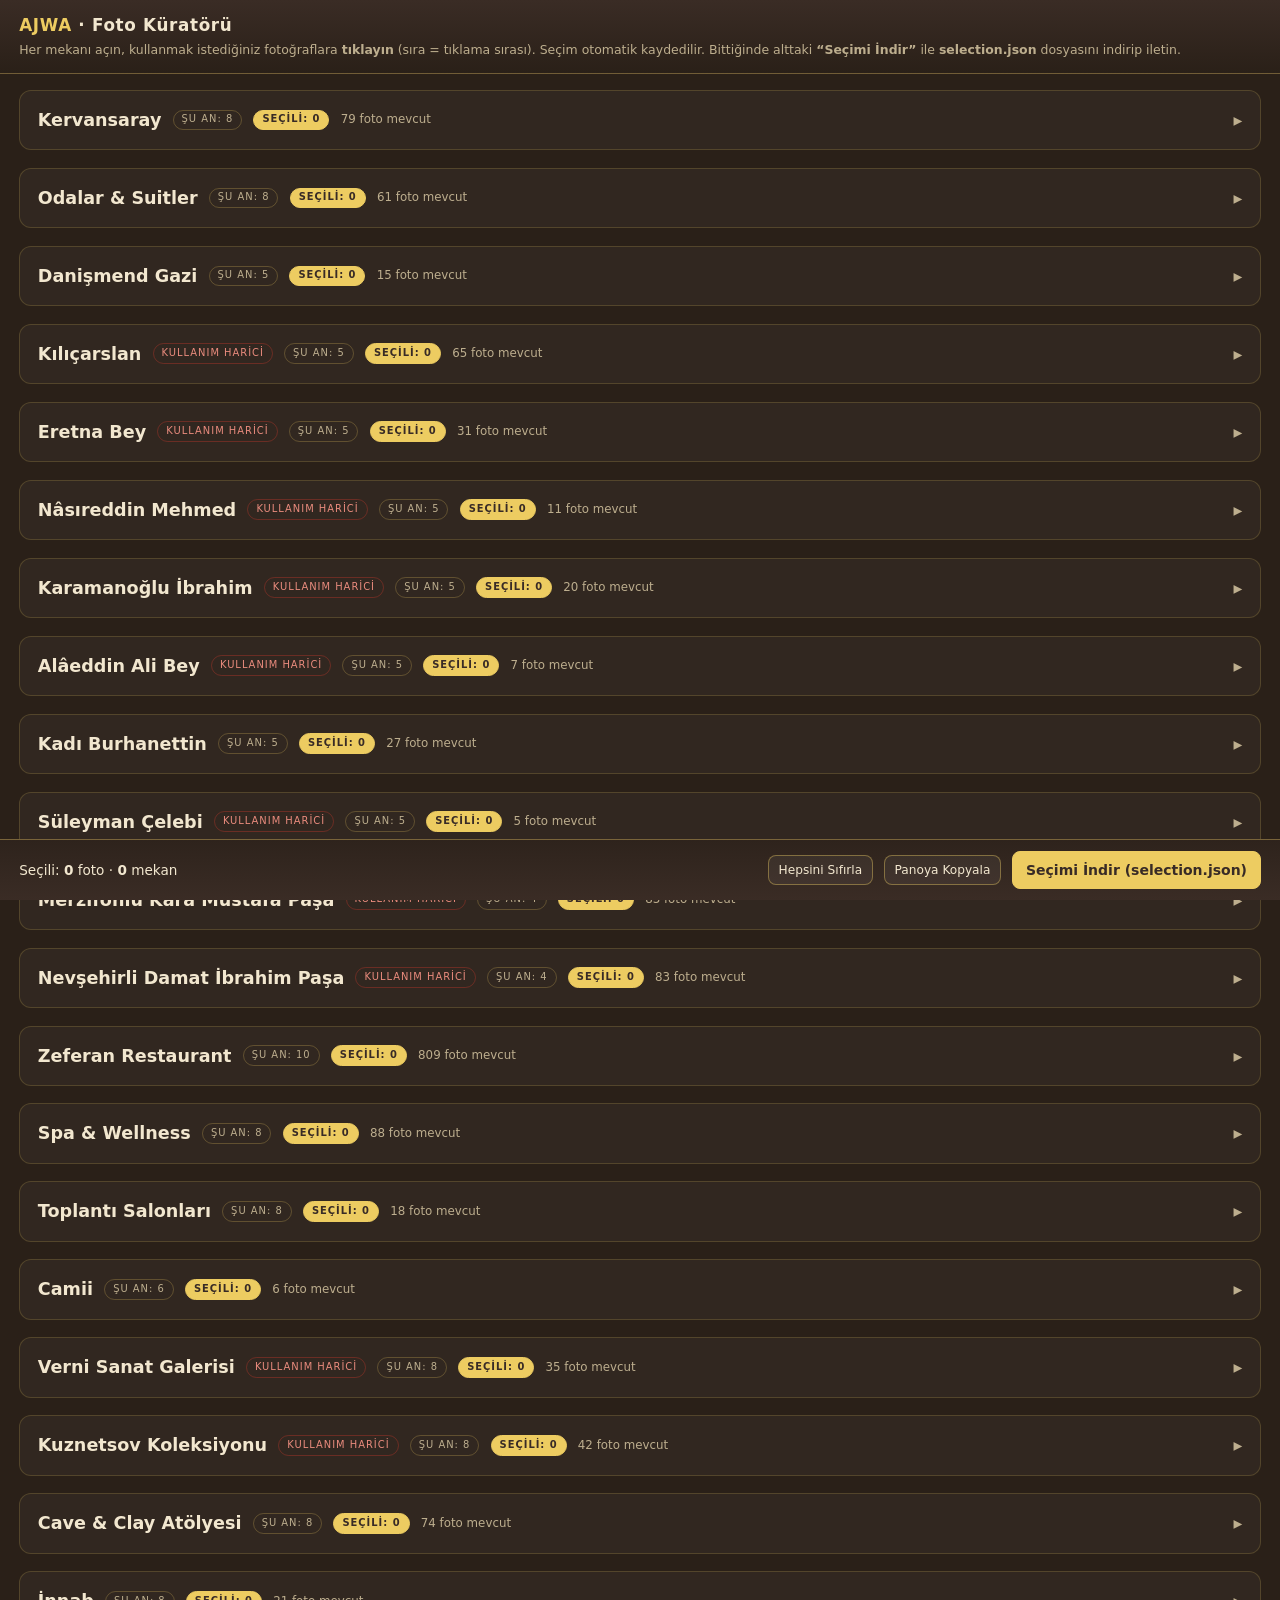
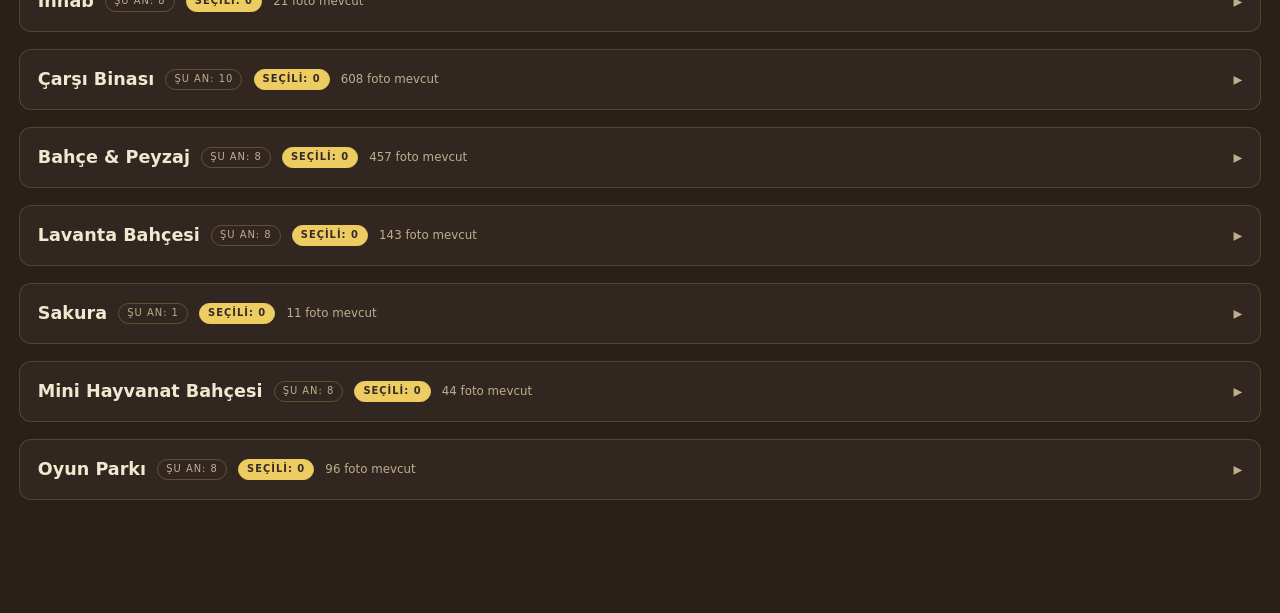
==== commit 3d2ac343: "Picker: 50 sınırı kaldırıldı — embeddedfolderview ile tüm fotolar (2939), tembel ızgara" ====
--- a/picker/index.html
+++ b/picker/index.html
@@ -63,7 +63,7 @@
 </footer>
 <div id="toast"></div>
 <script>
-const DATA = {"venues": [{"slug": "kervansaray", "name": "Kervansaray", "outside": false, "current": 8, "ids": ["1RaVsorxxm8nUNDfdb4izdkuXQWm8ppJ8", "1e-VZn-gGRyVctglU0m7F4ZQbm-Z7ZN9C", "1cOxNtJ_flIhjWEgAANIU-Mi_lJwPypCd", "10XpuknCCc-03TMyvoXTJWgTY9xbxDj1K", "1nPA4IOzYfXsvNmelBts6wBsAY8Ob3qJP", "1mFaD7-dKyrzM2FnAgDUTXkUAoENyrshl", "1Q6tBxHtab6gu8jKyZR4aPvGaS9QZ_Kax", "143-rtRmDwW22NNGuT-uIMYGVWbZwzGGt", "1pKu7_3BwHlymWMGU7sdFvgZ3VpgsEdeb", "1UzBpojKPR26-i9EXGmra3js4ZHyFr5wn", "1EgZSsiZfFxDRMzxQpUsrW7A8bYYx1-5M", "17dnFhXyAsP5QR6zVVKzAtQXFYndqVWQv", "1q2pzqDKikqMmXy0IFtabCPJ-j28vOHn0", "1X_2-733fSLHkRomnDXhaqKZDVM1yU6Pn", "1cSjmOzD1UdWmEJwBe1FlcpumsQG9HWer", "1FHaAr-hpXoMN8B7cU2cLDeRSNx6Sd0Py", "1z7_0PPjocODFjLUV-uYX1end2QY5fnRl", "1Ae6q1KbOKUZ3lcTuUdlBuuzz2LIVY9mJ", "1XlXGpyA6EW2W2YJMA28kcKWCJTXhl7VN", "1XWOg9csCygWJJyOyuBEkuo1BL8ITJFhY", "1fleKzz3j20Yhp54sN1hx8HfRZfjigFp7", "1fGeC92viiJI2VnzeV_Rfxosi37V9v7Od", "1XICMnOq62yYoLiYnWKcKK7k3YNzsWVNi", "1jLdwtwwCkW_weJ_E_HYvmystduLnekAk", "11m0UmC7r6ZPEipbZPxJdEHXsSDVpaldN", "12JgzqxHJttKrYhfGD8x6QtWjdmBHXiKH", "13WPQsoH0fHt2es3Vo-NsRr3onrAispHS", "132Go8Dr4BxaeF7An2CqNp1KD6EJmoFac", "1alALYFBr4wKjDoKsOt_PHknBiGWHXOdR", "1jsbx-0J4SVuITv02zQKhLC7CNO3rs-jw", "14lSOGq7bDbae1NR5WCbBBzreuRN--_rl", "1ho-Q9Yvxqvj0trYbM3ZU_7OWpDxGm40p", "1gymRXuCr7gIrxOah8NcsIHkg-yLpidab", "1bQvRugM-imRHaJWa5P_0CezZQOlT_20T", "1esnnAIejDFhtw6GS6GkzyaGZBMcCk3KP", "1yILznv95qLmGqnTrO_d55sx0REmTBvBu", "1OjJ2lmsvVQaMwbnLtD9eWYmPrchcm4tU", "17zvQBtIJPCTXtGkjAUUgpLax1gO6ReKr", "1G0j4S-LIO49f5riDbo7gG_a39G-XdXf7", "1WMXRpIQI8M-EY5MLoWMVx0Kd8ES35mWT", "1Fo8PKFtsxvg9T_lVV63rXwGw-XX6ZwV5", "1ZfvNosSFPTbacTNVnWR8QxlxOp9au5gF", "1m0NBi17_XZKYUzDuErfVDe2vfhEhzya-", "1DMTySeTuhy4Dw2bAyya5AIbY1YzYGQnz", "1QZ1fKmEifQvyD6h5IOoVQcXG0Q0nqlKm", "1kuWfzf69N2bzoLsFaddk_Po4U89tYDg9", "1vwlUF7vAS8ZD6TG4B2H20PLwKKlEBQKe", "1vh1Xj2ITQCFitxBkZLl3drsCek0SRRQ2", "1-EhRzOMET1sDReW_2cqk9Hv6RKfRKhBx", "1TUtpM__uOzYgA2OzOmkOnkk6ydbDGj6V"]}, {"slug": "odalar", "name": "Odalar & Suitler", "outside": false, "current": 8, "ids": ["1qtrimODMy1g758-n8jf9SzOLZZpp1yeX", "1xOHyUp5NpWGl1H8lH388PgQ55DezBV4k", "1FG-DFFjnFcAdbXzOYyTnulbEk91SMgg5", "1ZJAAxrZ5OY-9gg1gDoyyEiE2_9xQyFDv", "1Txt53OE2AdskU6hvGBC5RcCrVhk2-Ex4", "1t6pScmLJYzmuChWomYVLNAPYov6-4uXn", "1OiFvU6s9ny4pUYMThEgjjGadB_uvoSuI", "1xU_Mks5xmXevh45L8wY2gTZHsMAEp5om", "1aRS96fbcxXggI9uOQGNs3y03wSKMgEYt", "1D3iUsLtbCQDQ9n8g6fy0eHoJwRESQdkr", "1Tj4vqjeEjJwZXOu3H06ypF24S3a9zfau", "1zKn8QG67GHqRti1HjS02YGyVzydsjUXM", "1zwpDbLAFkE6m_7KpKe6ECQcgaGKnvt3W", "1Hccj8YABpfb-3IAOELF0N1OerF8OPEWi", "1hcBxCuuziudG6BFwGSBJuic2DO2ygnFV", "1X6IWeQQFq9T24icJHSnST23FCjOFDU1W", "1J-q4VvsQb5jhenGP_6sCO-VbZIdmIgIJ", "1vJrGb7JPmv_qRwOfKCOmfjCSwbxluxbH", "1ET9tGgd3e67h6KJCwWxlULGlGOEMWTyN", "1W2gBN5vzi-eqjVoi4zlu-NMFLimQYkmb", "1ZHcEgzzS7VgF51gLPah9DnycSwaoUHNZ", "1-Ro0-gmR4c8gswjsPFTZtef6-wEsFjsC", "1cRWayWYwX6cFie_bG5kGHkNmzERqRBcK", "19lsY9beqhrgYo35XULJGAWtkGHR_ToYi", "1_D61_ophCs_D5rhDVj_OQjQYkamMnOPg", "1ZdlPnNeSWVyePBalvPkrCNPPfV8SCsGG", "1p-H8wSZMt4NpAeD3xsn3IN5tSLVeDfLu", "17PUf7UzI9ZInXX233uNTQbY0ucj1PbAh", "1uHUoepKerPTFdHgBROmSNFhS5vPayBYO", "1yLqiUPZKINoLY9Ln3u6IPj4bCrOWBRNZ", "168aKN1oaqyfBN_TI09MZlJZ_GiEBQUkc", "1QBq-fR4e14L7CRkhrQfNRUmqR7n_YTS0", "1amkOIuILKIOfnX_0QP3JugKf7hORoYYH", "10evSik7-6dsmc_M53bBcdB8gfoYcGO9C", "12dyPt5OjPmHOjimafd9pZDf4-aIjyD3w", "1NQLA8WOCLHwhoUBZ19TdOojMA_ojy1OR", "1TobbsFUNGRZwVkz1lCw82u6f2_jVSJ2P", "14Y973a9ahGWESkyNBr7mR0nCc1tDgakt", "1l7FZD-ieBlv5QJ_f9PDWDxg-d2F7NEFE", "1uxl6gLEOdrvJ3BTxMtXXn3ptNuJedOkD", "1PBFOPVDNDwBIfglXPX3Qtv8T2K8vzBx0", "1IdRySISHL5uREUV3mpgUv1aOHulIwl5Z", "1rBIorNLM6XRdRmpZmy7D2dAArOj_AXL8", "1OOf4tAQw12ZrW8DzUZ77Ff7MdufDNf15", "1URvaH1pupSFIHRjnw9F_IqG6mzGMm4KX", "1WKcwLoC83IgEwMZr8mqUk5GCIxK3N13O", "1qrohcP0p7r1dg0GzxxM3BTXs_33-TlL1", "1gYnMEo9XCBGlyT2uKJSfKXUA9OdMPujK", "1bSs2vXHJQObxZuhFqO7IK-D05x2ccWuW", "1xYPweEDcG5C1LeM8drCJwzVxUSdwm1t3"]}, {"slug": "magara-01-danismend-gazi", "name": "Danişmend Gazi", "outside": false, "current": 5, "ids": ["1dRa8MyF_bwxS7Yf73Gevw-b_9cSFBln9", "1mKpjnO76y2tpj_wTg-JTmwHFz_606XFy", "178Kuj7gkKWl9RIdLe0DjwGEokJU4jhKH", "1W6DO4sdRkroFAQN7XBuZ92N1KdB6XPsZ", "1wHYWh6qtW8n8MZMAO1rjkhn2fIo_1OlN", "1Tgrt9aB-vtFoV1ProEq_zGcwprFT4K_E", "17avxU6ezbVaTspBBjkUVeReTURyVYeuy", "1aUc7eZpsIEl4qkOKjdEFkuATMy4amPyF", "1KtyDJcPqqZIAbXNJBW7xXX_lQ0NQgyFM", "138PBN9VmubSazHSZE5g5RPv7Q-Belso_", "163GFK7rBF36STyIDkGcTGkJODObbaoSM", "1SoU30u3HltXYM-E2hTqk9OtwJTkm7YA-", "1m1mUY5p6DzygRR62ldPlEb08anXTk_PV", "1_Qwax7Rgemh7UuL_fmFCua5EabuTjPZI", "14wlI3W7C7dYkMo2B_izw8-E724CR7KFC"]}, {"slug": "magara-02-kilicarslan", "name": "Kılıçarslan", "outside": true, "current": 5, "ids": ["11PeVO0Haf7BUNMTzEFAcmCXVBQIYFsEX", "1iHmJKVY9_DfamN_efVfr1c-0fnhA9nJl", "1bf70JHhBfnUc864wk5THaYAR8lBGV3vW", "17zUpbIOM3660jQuifbih__lr5GGv9lJh", "1KWTnI7SiNIsDQ2wIYCAx0pGjW8jzEZOe", "14xr6AB9VEystbQLjyT5g-wQ4b7y7qQZX", "1XSJr9buGKYHvjxgX9WgpkT1tDW5CyV6w", "1yxhdXDWyDHs4_ZATYSjYIr3YqbiE_C_4", "1pwa-Sw7SG9pefRBif5P8dHmrMUmkFwkv", "1xgzKT4Ri1rGwFCw5EiqTJ1_wkh_eZ_j7", "1IzVj-gQmNMeMElQHripKXb0kuLxAjIoM", "1Uo_HZgM9li0WnSJs1AEkcqReijRhZua-", "1Rq_z96pvDqppighELYZklFjnZ5e-Ih2f", "1ycJgkF0-TuDnbzvZzl0Q2xylBSC4d1-M", "1DEPvpc-LaKxqQgB2Du0L2DwiB7BqAc-d", "1L8tY4r7ZPwvExuUQiMOcKhT7d9qSkRri", "1BXJfufQNPFUXOctd6TdqbAnpZ4b1lDt4", "1iZ5LwXswPGLsmLLCC7Cy-kVMRfYsv14N", "1ZVW-JrbJ52vwkgPygn8dVj-bJCqnDyrc", "1Xckg5CnEtUa9NmD_JRRFD8PTZDcgB5dk", "1JVsbNV6gDs91G-6nPs7I325rXI2WJVYG", "1oYFsHkHSw1nz1dnTSq1ZfW-rQ75Uz5lp", "1E9SuqvRl3hf8xMBIHEliiZDBe61wpe3K", "1ulLrX_w5zvIcFkLqdPYoa8Rvgg3gRvXH", "1BvFarX6PJhT83KhKWJW-qIea818tSbiI", "1_7TFRg0L2hDpQZnML-2MbCOvBebD9kDb", "1imi9nBpinJKPG0O2fd78o3vhjQbJAh_w", "19WL_KFO0Q6ybnWRJXMEjMj--Lh197rsI", "1opwW6mN9-TSuu_UGZDCXVIgcKnl0JGw5", "1G-1CgHpWOGAzVzlR4Hon9ywggSZDOH8D", "1LO2EgTZhiK8Qhq7m0dKuuQG8MbPmtU8c", "1Sl--M0ECeFUNhC4YOPzGR2iKp7fTSccB", "1uUZXdPElZ1wYV6yqstWLXRdA7HdGtH7N", "1zQsWhj7lFolxruGd-U_Yu1vg5rRjo5hk", "1e-p2YpXdRNpCFol_Pezce2wmFpWv1xtq", "14VpIXQoPUPLsGlSLu7d-r3OuZoaj7WOp", "1u0xZD6aeZZToLXoOvJ8ighT891xSAdph", "13igwACW4IxVo8VJq7Pc3DAu5VrmtN2XQ", "1dSTbWAMsBtyl7SnmEcQh_pJYh_FLcAZM", "1K_myhdjagXBpCvSDnSZzv7pHejBMV8i5", "17lvzIB-vhbe_1UbQEsz2HoJI57h_fwPj", "1hw3SKw965e7tWMQkbmeNHXc0-Vpgjp_T", "1KxEqGRQRpZ5lSaEMbpx5x3YQCAejL8mE", "1YsOlUV5pLUZPn1i8AyKqGAROZsTLOTy8", "1Dy5FAwE0C7yj_Bw0LWhfUKtR9YKUQfHN", "1-jyqlBO6cWLYFBapygsO0gV4DHE3ANE1", "12HinW2JiNXRAb7dPpSmiSV8qY8b3ROtt", "1OFyPNAsmVKIwRTSjxd_Nl2hdFx8gKnTp", "1dCSnKGshKdq3NBDAKZOeCdHkpT7C7oL4", "1Ix5qurk6IuIIfrsTexSVUp42DzolxLbB"]}, {"slug": "magara-03-eretna-bey", "name": "Eretna Bey", "outside": true, "current": 5, "ids": ["13Gt3WBsJ2GAmph9HplV7dRUOUBiqokZf", "1TRLi5rcSpv1BLsq31baQLyjWx3lJhGGK", "1YXZDeG8VhtVV2-8da6yVGe6MjRRL4cqY", "13S4s4kFXrM2RyeuHijiAQePea-hRdhXm", "1Xu0XuBsgiW8CQQ1iv7uzWlzrvBiweJmC", "1KtXHQIot8AR_aG8Z3M7pjgAMJWSDjlCk", "1fZ5IQBbjZ9p4h0aWxH4qJg7nRjqJYGr4", "1Z9Gqu8w7fy1UYbawiIpCxCHjmHAWUGAk", "1qMzQqB9QltIsUK6fBBnu4d09yQu_V5kF", "1YLeAXZWUT5ab4bZTrCMMBLvCGMJXk92A", "1Nvk2qJPKLT5JlHkO0gUPHH6NbKMTKFkf", "13MEIaP70bIx-BCQ1WJZYthEi4gcsqyiX", "1J8I8-mVenNHFV7ohjMBUZtxqEqvyrTAJ", "1GxyQ64b_lPcdur4_esxkQ1K-SiKikk6a", "1eWpoRKg4Tq36HR8i1rdZ-yQldUAo_Jqy", "1sVwbalqBIeGUs4FDIU0kmOhH-FhCQw6b", "1-EVcagLLWtqsHRXUFwriptvLxS-_vyOn", "1R9b8t8tL5BLCEhwizimnuf57tONqDYtE", "1ZIgiWvxN7bX87j535tCTsVDCAFbb-7kF", "1GrIrZAIoYr-870_G5TtmIs1ZqeQyiqbC", "1PmhQoIk57ftuj8iNXWEPoQUSfwrWVLby", "1wLgx5dx9JXEJA9OY_PAe9nEV0cCsLzhK", "14-UaIuJCZcmzMeuFV1peptrRM4oFyQvt", "1jgiFDDbyGJcA5VSPQkTwq0PaY07fP6WH", "15yTMZP209MD3s-QdEu9JeznGMFpHybAi", "14O4XIcv319tfZeNrRO8nf-7heN3QHZpL", "1vppHs4EFb4ucHFXrEkqDhxe1JYL7qk66", "1UfOPzU5b2Sa4xU7XH15TEVjt4b-B4Hdj", "1kBFSjOnchl_m5D6kMLU32bIisohLCIMr", "1BPOu_zebANfwK8fka5xBhbi8Ysusc6tS", "1i1g6KpIlXWLwrFUO-gKCICfGtiSA1j8k"]}, {"slug": "magara-04-nasireddin-mehmed", "name": "Nâsıreddin Mehmed", "outside": true, "current": 5, "ids": ["1g-lwtCAFzkhq_-rRpMjTXab7_KyeR7nE", "1DDvC4-Yk_M3nS6PmmYMLVaTw1KruQa2q", "1SJ_oahE2V-qnRTPC4PA2HfpNKGVvGeRB", "1lskr-oJ_kEC3fN0J9p5yOSsSnl3PPDzq", "1GJsdScLOwU9TCxG2_Lz6pQPqMcM5nGAe", "1zvKvq8CROzk4aCRnNJfMoMQYpaH1-mgV", "1Ufw7kNZUozt_TTvbYy0tqcNEoX6mR1di", "177DxZon7I_FJqpWoTKydKIsEMDsoZnsP", "1xSX1nz5kQIVroASlEY3LEDj4uTQ7DyMr", "1ejgxXv-ymql4i_LZpyaZ0GkVoB3rOczO", "1WFz-xZ7d_xpuKwk_pxOfxi09QnKSVFnn"]}, {"slug": "magara-05-karamanoglu-ibrahim", "name": "Karamanoğlu İbrahim", "outside": true, "current": 5, "ids": ["1r0D1xopt2TTokuSseOlQNXWkD1mH2z9e", "1JCGj1smi5zxR__jewdtdKBtUMHtFfJyk", "1dGlhjxKDzXOODLL4Q50zwIV1aVbs2AG7", "1vah26OUiwG8zkbgOAUY0Yno3vUoeTefS", "1Hp6N6oSYlJQcvnH4TP82HZ34NNaLyKvu", "1k61V6hcs2ZyGkTWON5bm-JP6WyGnnOv5", "1-5NjeP7scJ4qi_V4DC-1wQfMkziXaZ_O", "1uWDMQe1Cl45ZtxAB6R2P9HCrFkE0Amku", "13wsCMvuGzUnkBEZCGrIFECkPE5pbL3oE", "1dLjo8IhPhe6KsOZgKKxTXQlbKNDVwZOF", "1mKeCNi7OE15NUK7gDGs-CHAcjIyu5yhw", "1eazXEuOcZgSwEIg5Y-l5j3xPbi0GCixX", "1k0myEfizWsiUHPH1_ijyeIFTu8RCjLkY", "1vf-u9FCshKwfwNxOcqVoSYp1uroGFLfk", "1F9Q8FzGBBhV-68u8xtdqLxoWXhf8eWek", "1Z2zr5NjrrppObNIFV6EogaCToOmR0NIE", "1jB7sFT0yrlAyVIFYlQ0HDGJGMMR6q93R", "1BChJeysAWOgyQpEWWa3ZIjvFfgUwgEi_", "1eyWN7Q36NnCtjXoZvYCbWv1YmAONfDI6", "1r7tV2rsIzQQnRxxrTRsmUXX_b4jsrS3j"]}, {"slug": "magara-06-alaeddin-ali-bey", "name": "Alâeddin Ali Bey", "outside": true, "current": 5, "ids": ["1Eg1-UC6NjiYXc3TjO55ByHmrYIx-BPn3", "1M6qen6qHrJH-7QMQNlYAVXGcOd3Aw-Ej", "1bzNxJQ4jftSJAJFYANq02c4S5Yin8ntI", "1EubtAZHvpw7hRG2it9_HkA1pzxfKr7-w", "1LC-mxRd0s5CZ-pZKOM_81KaNuehuKHBA", "1I08h9qIC2fiZxj13-4x0UtZOolrYLTVx", "19_8e6k3ngQMRkV_XjvQMhBDmXTg9lFf2"]}, {"slug": "magara-07-kadi-burhanettin", "name": "Kadı Burhanettin", "outside": false, "current": 5, "ids": ["1uN9zMtFjpmwvDcQrk0D9X_mEopMT-gnA", "1WA8LLzLratXg-_kV_5HpfmnMwe32HBX6", "1ErKCJckmOh1KshBnR5JmaBQjigJFkDbu", "16jOW-LQl699lh52rkuL94BQ26mrya430", "1CmWykzpwraBLOHmFqqbecZBK7Yy7J6gl", "1y16_1deQp2l6ImHSJNYINJPGxoFjAuw3", "1rFlYQ8iw1gdBjRuZ9oMEcLDgyW1YHj6U", "1FeMWKR5fxAND7nmXJFDasI_uTGE34pA1", "1eijqx98aTjwEDQ-KCmZWUZ2hRAzYO-Q0", "1bfjo-I5MoB7_wP44sECwCI4X7_jMON3b", "1iJr828hhgZRgPEWdhxnqlqRnGfb6z7R7", "1oND0aR8D6rVGS85s-6cImFOZEcT84BVN", "1kHUFwD-cKtaUZMl7t04N7zU-S6Od_TEn", "1E9txXGRBv-HuR4L6n40ufNB6E1On0GpR", "1Zk-g14Fm5sTeubikcffa8FEBZQRWk9Fu", "1ptKenDihYRX373bbSYHYWoJTjglPOXE4", "1QJcKQCfimLtlA_Ky4JaJwUnRJHaVv8oG", "1lo8hr1zBGGnYFT8UkM16MH-CceRtEDfs", "1f3bj6kCFsegDGQffJzD5GeOo-k_6JUsO", "1ZU0e6sUNwrZFDsiOCERz9fPx0dwidRel", "1a21NsbmTfQ2VZHNiFf__IJB-jRf24Yn-", "1K3pVW8gSjQd-nSlhWqa6xXdHURRHgUt8", "1wU_Hbq9Ua7VYYXM3ROMK1m5sYtdwm8W2", "1TWDpHKIzCf_kQ2yqgKTuI6sYAuIxG0HQ", "14qvw03bdzX_N7NhZnibcCZg0PiZI1gXA", "1aBD4al_MBQDH0t5fUWM3NfV4HqrWV70k", "1srz5g-ohhDGHFlHoncYWhTDhKc2tQIUL"]}, {"slug": "magara-08-suleyman-celebi", "name": "Süleyman Çelebi", "outside": true, "current": 5, "ids": ["1KwipdBqh5NaC_Br6wcDkCrZ2bC8fmgUg", "1m8UpnT870NtoPo32bUdnRF3HTJar7pri", "1a13uNIaWxjoS4H07IvvO1qNmdEWR0E2J", "17_Hxi24uTak5KSy7tMRSvm2o5EcfOygp", "1XtJtfh3RLZK4veNys-9lEDC7d2esPZF_"]}, {"slug": "magara-09-merzifonlu-kara-mustafa-pasa", "name": "Merzifonlu Kara Mustafa Paşa", "outside": true, "current": 4, "ids": ["13SfUeIdnkBO76bYrfmagvo5F1qlo1TQD", "176aDgOmIlYazMA7LM9rsNY7t35yZtpeM", "1VsZpnPXLnFdMhUrbus_KAlRSefhPIl8w", "1t1VfuSuXqc1_cM76IR7rADuwSJChL9sq", "1mD9TBdeXMefZrf0GNrFbDyxmqiCRfmai", "1d9Jqjjxdxu-SzkzB2TLZaJYJmDBR0yvr", "1Wnm6pDI3ZCkPh43o17rBPDB7yBfU27LW", "1OVHGs-c1FlKj-Te5rWyEo5xhKXsqd8AB", "1HpWYTEwCNYEaKqZHPh8MaxCDs9bVB8Ub", "15alXzJ3PO49ZR09ipUe7Au-aWoiFeH_w", "1iUI4mFhvoCAWD7T-qdOJ1EIEzjPrG9Hw", "1RaazuttPX2F7htXrg3q6UFiit3wXM4hm", "1p1XVwQ_MlqnKtX4VBK9-iOeBwwGSEeIi", "1oQr9UotGg5Js1sYSRPGMFgO0Njqv70on", "1caLwGDMHORIRczyI2Gt_DhuU46Mb22M9", "1iciOTDYr7xWVw2stAiDP-QHbrCZK38Jb", "1CCjWHS7TKklaxKw_d6kljMcZmZmMGC8v", "1-Nywhgjf_NXd-kcZUsaa53Okk2a4ZMkX", "1XkXSTjcT-kIqPFA9s5Y50xp41p8awDVF", "1iLQgAVnDSEXD02cWvFrbUIDBx7PJ8mrf", "1TehUVz7u5pYGpPMrj4V8mwyEjnKG3vDk", "1m55jULTSx7Lb5L6TrnX_5maQWtnWJyRq", "1PQ9iKbrx3AN2f9uBsJpubnyQEqMgbPE-", "1qblLICUF2XR1O42P7omvhWFPXhAiA_Rb", "12AAg6VjzDD_HFpNsQP1iAvWTclXjO_Hv", "12DDtTQBqe7pgO_KT_sWDWF1PMF7QiREa", "1BL31s8xtFj1BEiqt-lh4vyASfDwNRFDy", "1NSBLsnm7R6OVgSAfbQNzWBH5RZOdxN-2", "1a4LkDxchwUhGTNAqOCLzkFlgqhBg9BAG", "1tOgcKB9VaUD4RqOVP2AtltGtOnqMSOke", "1JLQTBVrgqzQ42elO4IfMhaSE3Ug2RW8U", "1HkcTyKZhrRE3BDxXwAMoUwr6Z9u-crfR", "1tJ_ZlGwc_I1RDtTDRRwMyQz4TID8h4ZH", "17UdiEmTo2SOKJhemi67X982_prWF63rs", "12JX36Ps0xQP1-ApMT1hEVwgEbU3XpJaH", "1I8Yzhda4GsIo35bYeDE3aH4SRz5hoEZJ", "1KC8YNJ25bG89XZpvGjUSRgiWLmjW2Prw", "1gkF6CTUB7AhAhjGMQ5GO6pj-V9reqpQk", "1UqRtmRCh77cT9VU9a4sfTZV7_yJIG9Rl", "1LzCQW3QiXYuOvYidZbu-W0mAOxMc3m4E", "1oPwf5IxuTqOuvtkQyfJw13vf2PIahXvY", "19qBVBC04BQ_2ksS7j7rc4ULsEvTt6TpE", "1rNlD3ZUF-AXM4zzV5Oqp73tn1I6IfMQY", "1y76781p0mhL3Xfg0NGTHmYEEZ3qWusgJ", "1U9wC4Ao37Hy-1yHZcURNYdtF_KT8J1-_", "1hFTEG3wfT6GvbcGfoC3_zd60BAApXsUh", "1vylM3dL44DLWOtmVEXBbIYcIaQUPuGBH", "1xRpdd-pbmNjOdmC-YJn-5GxK6v3pOmXc", "1kSn_B5Hxpx9RpNShNpLfI5Y_feCXdLsL", "1lqXmRphUmGr4vR-uIhWH_tRzlwXq-9Kq"]}, {"slug": "magara-10-nevsehirli-damat-ibrahim-pasa", "name": "Nevşehirli Damat İbrahim Paşa", "outside": true, "current": 4, "ids": ["13SfUeIdnkBO76bYrfmagvo5F1qlo1TQD", "176aDgOmIlYazMA7LM9rsNY7t35yZtpeM", "1VsZpnPXLnFdMhUrbus_KAlRSefhPIl8w", "1t1VfuSuXqc1_cM76IR7rADuwSJChL9sq", "1mD9TBdeXMefZrf0GNrFbDyxmqiCRfmai", "1d9Jqjjxdxu-SzkzB2TLZaJYJmDBR0yvr", "1Wnm6pDI3ZCkPh43o17rBPDB7yBfU27LW", "1OVHGs-c1FlKj-Te5rWyEo5xhKXsqd8AB", "1HpWYTEwCNYEaKqZHPh8MaxCDs9bVB8Ub", "15alXzJ3PO49ZR09ipUe7Au-aWoiFeH_w", "1iUI4mFhvoCAWD7T-qdOJ1EIEzjPrG9Hw", "1RaazuttPX2F7htXrg3q6UFiit3wXM4hm", "1p1XVwQ_MlqnKtX4VBK9-iOeBwwGSEeIi", "1oQr9UotGg5Js1sYSRPGMFgO0Njqv70on", "1caLwGDMHORIRczyI2Gt_DhuU46Mb22M9", "1iciOTDYr7xWVw2stAiDP-QHbrCZK38Jb", "1CCjWHS7TKklaxKw_d6kljMcZmZmMGC8v", "1-Nywhgjf_NXd-kcZUsaa53Okk2a4ZMkX", "1XkXSTjcT-kIqPFA9s5Y50xp41p8awDVF", "1iLQgAVnDSEXD02cWvFrbUIDBx7PJ8mrf", "1TehUVz7u5pYGpPMrj4V8mwyEjnKG3vDk", "1m55jULTSx7Lb5L6TrnX_5maQWtnWJyRq", "1PQ9iKbrx3AN2f9uBsJpubnyQEqMgbPE-", "1qblLICUF2XR1O42P7omvhWFPXhAiA_Rb", "12AAg6VjzDD_HFpNsQP1iAvWTclXjO_Hv", "12DDtTQBqe7pgO_KT_sWDWF1PMF7QiREa", "1BL31s8xtFj1BEiqt-lh4vyASfDwNRFDy", "1NSBLsnm7R6OVgSAfbQNzWBH5RZOdxN-2", "1a4LkDxchwUhGTNAqOCLzkFlgqhBg9BAG", "1tOgcKB9VaUD4RqOVP2AtltGtOnqMSOke", "1JLQTBVrgqzQ42elO4IfMhaSE3Ug2RW8U", "1HkcTyKZhrRE3BDxXwAMoUwr6Z9u-crfR", "1tJ_ZlGwc_I1RDtTDRRwMyQz4TID8h4ZH", "17UdiEmTo2SOKJhemi67X982_prWF63rs", "12JX36Ps0xQP1-ApMT1hEVwgEbU3XpJaH", "1I8Yzhda4GsIo35bYeDE3aH4SRz5hoEZJ", "1KC8YNJ25bG89XZpvGjUSRgiWLmjW2Prw", "1gkF6CTUB7AhAhjGMQ5GO6pj-V9reqpQk", "1UqRtmRCh77cT9VU9a4sfTZV7_yJIG9Rl", "1LzCQW3QiXYuOvYidZbu-W0mAOxMc3m4E", "1oPwf5IxuTqOuvtkQyfJw13vf2PIahXvY", "19qBVBC04BQ_2ksS7j7rc4ULsEvTt6TpE", "1rNlD3ZUF-AXM4zzV5Oqp73tn1I6IfMQY", "1y76781p0mhL3Xfg0NGTHmYEEZ3qWusgJ", "1U9wC4Ao37Hy-1yHZcURNYdtF_KT8J1-_", "1hFTEG3wfT6GvbcGfoC3_zd60BAApXsUh", "1vylM3dL44DLWOtmVEXBbIYcIaQUPuGBH", "1xRpdd-pbmNjOdmC-YJn-5GxK6v3pOmXc", "1kSn_B5Hxpx9RpNShNpLfI5Y_feCXdLsL", "1lqXmRphUmGr4vR-uIhWH_tRzlwXq-9Kq"]}, {"slug": "zeferan", "name": "Zeferan Restaurant", "outside": false, "current": 10, "ids": ["1hwX9A1oorvXjLaloVVzVvtyITuiFS6rF", "1yWYBpS-IV_7LAaDcP0C1FTr2df9Sftep", "1jzW7bioHxQQrNcZiCsJiKQ0JGO0F4aG5", "1jwx6Jze6i-Xj4U-Y-q5qMYaxSfAIymbL", "1RNJLUj0q-vId8nfB7MJHd_iFpUJ0fxLC", "1h8M14IhE1uNObznIBbqpwbDhyFus0m04", "1-K8hCTQCMiKweGyQV6NZtAMpPK7iE_xA", "1mTWVp8f7pn7BA5we8qnk-Ler4kojaydM", "1K245wd4GZs6aiU5MOLmrENzo70YuE881", "11D6rzJAgc3hdFSHTXVLxoej2Xk1cATzs", "1abiniLqzAUVQKbKbxDdnl8LDftonMPEh", "1TkhHiUIHRwRb78KYS89azxCORWkDaUAk", "1nWKtw1picLNXqE0EpD6yCCEyYDiVsqVR", "1S2H2jXh2ImZz1mbQ6nJhhwmwbs_vCBjm", "1jBVWV9o-4wcRsxqWyg_6n1ejtcsye8Cj", "1kV8SKuqky3BhnyEX3uVeR_M2z3Lpbryl", "1yNQEopQiWvrEpbTU0Chr9BU9jayRZmH1", "1RNDa1IBLlRqCt4YmVi9PjdKIHQct5Zf_", "1g-nQcwRhneIRkecWWeYoWX5SU1WP72S8", "1oV8EpDJeNx8QxD9JP1LStZnIcS8gfWMO", "1VsQYRnLtMhw9HS7ALsHMdK5RiP5sFGu2", "1e4jCILWAAcAJgYOdZkKmEGNnTIUEtTGJ", "1gZfWQv126IVah9GN2xLxS6CDgf7h9JMQ", "1fi0Wt0rg9in4MgAS-lHJh47PVYg9HYfL", "1TvKPQ0D9UIEHg53QovQNIbsB0Z3jpYXp", "152IsgEAGl9-hPpFfLvm3nat67s26Hvut", "1zI3L0G8fCxZs3_L3DdzFBbFV1PajPd4o", "14yrMfOdtrSMwdC7w0ClQXSUY_1lyAtGa", "1I31VendifOItTsZhcJjBgAD63zT3kGDB", "1Nwzl64m8VYyV8OKJ0RiTT6PKSLVBRi-l", "19Ju_6huSyxuufkHaZ6GKoWf5SnPU42C-", "1C963jVmXYZkgaaDgVpnuoryuHnDCTIcp", "1raLx0BHRMgJOT9oVGO5Xw3gNq_-Ir5wx", "1EhEkY87uDMvicLnfTCx2Swn5bONF3CRx", "1IPlEhkR449ayteY5OprDxEhkDuFcCW8-", "1nnJAQi5Ll5eAp8utvLqyjMAU4XldGrQC", "1gxDbGL9bPjUMIIJLS-x-FYHePyhdlKTo", "1nG6p2tBNLlP-g-KFjnPvvfyNKp16Rtqy", "179oLBQassP6J3_FI5OuO63b1QgWBaq6n", "1BrvHBXc1UgyEUXquQZ15uN_NkQgHVHzW", "1It3z1hEHOYw_lELzeC9_XgvAyHgI9_KU", "10OWKjS7RdBfn_hjAIenxPm0T2_tBoxwe", "1n15nwb7ZDW89RTIBMtgilypsLoGgviqo", "1h9_d8jC_7brrRbsCradJcke8uUO27-7a", "11sWJVn89qbNLbNKpGqrzVDCGBL-QAtlb", "1rRceMsT6pHvAmomW0kdU1rPbKFuvJ8xb", "10TSnNS43jfiuZdOdpdc5lDrbFeCX6Y8j", "13dfdBsnOyl6n9R4looZrE2mW556PQjJF", "1m3_bTwsCAM_GHjGUS_ZNkFoS2xN1Xi_-", "1TGccoo6IOfpiWNfiHxZJJf9jE7ihHf7b"]}, {"slug": "spa", "name": "Spa & Wellness", "outside": false, "current": 8, "ids": ["14JiHpPCUR0AD339eFGK5v_wMlSuVZ3Lr", "1SnzBDD6-wB4Jjuwr6i865x7A58FOy4Hh", "1PErGPrcNw9vA9jS2qAAxudBSSlNzsWws", "1oec1ikaNmHqIks05nDFla9n62vuDExB7", "1tUJZWXnV1C8t1XILbPtHjCgtNHj35JYd", "1iYdYVZsfRkM9LI2Mx-ef9_z9WYPjE7hw", "1-IMcpm4vStfb4JPa4WNt6jbfF1FGggHW", "1In0fmP0UaTF-fpAHUBBKfjBta4_IHq_v", "11r56oJaptcNJt9UY22znL9nPvoXpN5AV", "1_2ZeqnLbxg1k-YeuEz32xkao93xCCgyG", "1L5JpnYcqtIGcJO1NbpXqSbsxbPn6zlc8", "1BMSlEuLkM03qdw-XIPbyD0BbY-I9zVRZ", "1Sw9frxEz2PpFK0EXDtrpJTJ91ykzhdjx", "1UoDCvDIXL_HZl3thpJxIxeJFJW5D-rI7", "1G0YeL_LRuTv2t1gfjU4jRa9QgngI4_rL", "1CMxRqag_NHBFX7jt3DTAYqXtkSQzbtkO", "1omotk4VdHm8SqX8BO9Gs5Y6VqCVxdEeR", "1i3JsPRjmSf6YIwt0wy94cw4vd89FpG3l", "1DDzmjJR1bYQYkFU1P9sspuYUjiWkurUI", "17Gd8vtVd0yKguPzKbjhlRgaNgFQ-PbcP", "1aICkFnNsbr3upIDkNf_uzkT1JMobeT0p", "1MlCrSB4sgT7-S7SLFxc1mRbcX0lbLpcf", "1NHjycek5tvM3G00lUX5kIRCOHAFjUC5x", "1ha7uzSDiqtpC0ZIn7gGtuPAM19MjUFB3", "1MFH9pzVcLbuq-D3H1o1FD7kfvQVemx6d", "1K3jOYMmpNb-sPtkcn8vMQGfxJJRrF8Dp", "1GV8wA4NDMcOL8vQxuuNmcFcPQB_6JseX", "1sVG3yKWfBX0V8OIOJu10y_g82yDc0x8f", "1neb4-sBamqZXhTXMO_1h2JWWi5mzVOAF", "17sx_SYBKOc8w4fgphyqNTXzFi55_9Ml4", "1faVHJA-ANdhMHeu28MNpmueRT1QotMi9", "1RhTE4_GzlkftxHqVE-mGmGD3kZlSkKu-", "1cXlJeU0k1-N0D-EswG45PkR1pOnVDXOj", "1gh9_oy4pSshqFpnycKqbsXkrOSoHKyWQ", "1_7srBO8_xmU_wnTjKaO2NTAbtin6l4tT", "11UtQ5w8TTlrR2KNNlv53EYwqzgdbfsX6", "159Xudq9jow7W5f1xGbZnJ68ZfmefVajq", "1arAFCRUQCOQ6zyBurndMGoHgdSuBmlmu", "17yfHX0Cw8pOcw1xiq_GtgUe6i_UhnG_d", "1_-aDvQoKiNLFrYlnkSJ3NxKIdYf1eQOX", "17kHGpKQezntyNfpIZcbKrpnpmUjmbBwb", "1HDv6ZxmA5rdVwAf2tp3m39O461AzuLb1", "14bDcZgI6Xic2IKhuVzXh9VZ71wS--6s_", "1q_Cx3OMNr12_qI5Q_cTXlM83wajBd7CD", "1ewJgLTTlB9dZCEeyc95Hb9P7Jw6fF0Vb", "16Ol3NEHOwiOTPXreaTixh5SAfGwhtX0H", "1IAh0Tdt5LfXVGcsZosSuXITSPQGO5f3b", "1ZTcLH4TYp9JC1pqYRpui3CISFwwlwQvS", "1jooFvePtNXyA3df1Rftwqr6bx3EJAxL-", "1TLci0pqYX-C4-56ZMbskCNtESxPUA4LY"]}, {"slug": "meeting-rooms", "name": "Toplantı Salonları", "outside": false, "current": 8, "ids": ["1x6Mwl0AvRRZ90M9RP5Ir9aePDaGsyS8e", "1-CynsqWphUtEYme_V0awu0SFqsz-822h", "1gDS3M69gG5H21Alwecb3qvUL5Yfl9zzt", "1HVnmcJlMYki64oJYYcPbS74zdmPqCQ92", "10YAKahZdg8E4RxxstVL2WzIEPoASSqCX", "11f-38iQYpdRFChBh1ZwNdERHj5rtXoXH", "1Lhi42IgGcPMsf2Qf3b2Voj4bXhDQMMc1", "12E4_K34PJLv7dhPb-N-TnkT3DcfOUAFd", "1jFfQsiLAVXAsHqLEmuAHdsq9rVO3tI3m", "14W4BB7SKHJiAFcncR8e6kgH6sw1PU6uo", "1Nzbm1kSyIDQeqhj8IgbFIgqYW_RkDFUg", "1Et8F18A2a3y_fJfx_LWsBt_miqmxdJsK", "1kH0yHTEGtBBJ8ioQBcEnqoZxA-CC5a5z", "1nk9HP-_TvUNNTTBEXMCyJLN7U8iBL8mM", "1MnI3HOGjzZ3gIvXrXPC7yyxBxnkbyWGc", "1uQ_B4gTjx8OCQZmxN7PyViqGB7g6OBKV", "1n3Hs-iQot1RE0CPZDtmqVY3pqhgodp1r", "1mSL2EA2ZxytFcjLLrpWNbmj2ucqZ0irR", "1HOD0vSSRGBBHN13QgMfZ_j1L12ejWq5B", "17y2Gbs_xPfroAA9bJCquLpOgBbkBE2qj"]}, {"slug": "camii", "name": "Camii", "outside": false, "current": 6, "ids": ["1DlTPDM9PQln63rxalTxBp8MLggzfvBrc", "1dL1NQlUNSKv0Ii_7hxfNiwGc8W6y3cyk", "10VYhnT9axAasBrRKEqEETx5fhdMSLYxK", "1YiY1E6SRJ13OCc_m68FwR_3lrjjLd7YV", "1eceXwl9O_CkNJIuwmBI309AiqE6U--oL", "1-Ut-eaVxK0BWX5LkxxPVn9VuuepWyEh0"]}, {"slug": "verni", "name": "Verni Sanat Galerisi", "outside": true, "current": 8, "ids": ["1L2AvNOwvJr6_sW0kpLpPz-Uy1WiMlNpb", "1EJ2vvsFNdjlhoapgsv208I09M9prUntj", "1SzPn5HvxVE-lGyVdRSIftY5gPRBIisUb", "1Copq2ycZ8ZcSYeOO_v9uRrLTUL56nrEC", "1oCbSx3rBPx5Vwx7DSCzFPWR8mTAWiOEw", "1K7CGKl1wvz_pQ13-UCwIbB0xu53IHXrN", "1sXdjuUWS_RJphCHjrs9y3YPL7qH0RJPT", "1OKXOIPW24nr6RHHq-e3cJ37xoftFhtJ0", "1hJtbdK8pHtEUN5zBN_vd9CuyddYUoq0M", "1z8V2zpb0SBPqm5BFluVzJixZ0rQFpePI", "1AEfwoe41FemeBJIVk8Y8VOzvk2nXMe9t", "1nsPuBjKOd-skkl31a87kGM4UoUWMVf3m", "1tKN4ykw6JbLF6qBxsxyCmUwY3h3y_IuW", "19cy4QxgULIr_qMAtKv5QMBIHLhkKg2Hj", "14RTvvtrMzLgyfa6LJY6nlQgEEecWoRzS", "1cp0B1IalcMG29JtiWUvs2mmpHXTORoAg", "1wAdGjE3toc3ZXiuI9otTMs4NdNGYg9H3", "1Qu565iWYqnS26N5ulV0GlRVILNsTQ7w2", "1CU1dzV3eVqZECsdZJlYD5hAfqmp3qlww", "18IcEWDpHyJeGvrB_2xflWol_GTQjo8JN", "1aSapSU2PjlXoiKpFLhx4yHVxgyI6fWWR", "1EgAJHs5HmP2UkZZgwiJUccS-eUpvBXq0", "1z7Iot6n6l5cd3NsDkcEBRJayB0dHVvFw", "1Fiw2-XXq58jMAgEwruBR_bNNnwJe4rbM", "1VewrI30J2LWerj7vUHQIzNlSitBDwe0g", "1amymaK46owtGiQuAJlgbc_JGakYCxPaI", "1xCr7rkFtm3BfNGKDMF-dAsgyOSsDJ_GY", "1DPlTF9-rbhVEbQjOK9WD8zHcm3svlWqk", "1fPAbm2SAvA52YNHUkbDkWJ7YBYFklMi-", "1GcWnSNcTt1prmxOmc7QRsEmVp0MqhN7g", "1k5YSUtXWsSDxcwkWbxDYJ_8DXZs0jysM", "181Izdkvw6Y94-6voNgrHgQPErBlghX8Q", "1BduCb62kaordV02IbwWnVShJoqvcWMhN", "1VUQHdAcTzeXP0myXAI3RZ5C96IPSMSSi", "1CiTqE-exmCowLFSs42SHGRsTUxvMJ2os", "1AXbffoou0u89IYN6-h32ZOCKw72R9KU7"]}, {"slug": "kuznetsov", "name": "Kuznetsov Koleksiyonu", "outside": true, "current": 8, "ids": ["1OihxpwBKeQMD_wH2dRji9ghU-9Uftbf3", "1kHej0nqCo3bYMjVZ1jEyEOFZt7fgo8ZN", "1P4n2PN732Sce93cJGr2aNLEdqJ9ie8mm", "1CEHp6N6n0uj_cjhwahrti368b_98mOLr", "1ektHEIQwL8ifH8DbfZqXiVmqRy4jtpob", "11udc5tCc4c_cT45H055Uyt9Mb1cjJmmf", "1gWqsZhFnR-AjELXrI4Ki8rhb5UKpEUCT", "19riI42PHV8q-oBLLsR3PmPjR-dmGIUZ-", "1rgCzmB9a5WSdLEI7QCMAJHo8lyG-n0Hh", "1k8MfNXKLgBe4POUEY1XE2WrC6Ndhjvmr", "14HIs1GGhQXbteisdFJsXJ4bK8WTH9aI7", "1i8xW8CyqMal8hTHP3np88bkSTfE2c9zL", "18aQ3zz0tleMpgsfX3SeEo2LLIVcUI7hq", "1wKP_TBtBDOGueVUHjU0yvxfPEml-U2bh", "1lGJmZFInVZw1VmFPfPeAz5NBRY_0UZZy", "1Bwec12ApDCKiLbrlbcal2FdkluMC5OLa", "1eNME-C4m5uGuarHaRGtmjJxaCiBOjsFN", "1UslLfYrkE9CBvKqVQtZoI059pw_5LZ8w", "1LifIYwoo2h4aocff9iWex7TnJZn0LM4J", "1pigCS5J_WyDeXsycxjoBMFC-RdTA2lcP", "1PGH79t1U3DSnMpJy8-jId48h-QkYglgs", "1OrBcQnML7DLTz5W436O9FmHPiyal45kO", "1hAbsHrcIZzHVaNJAC9CLkS3AdvxkImZ0", "1JGoHFY-yiDMRZZN7vsoUGIH4PMa7S3Nk", "1DvFq96MDXh1z6Ave6UnbIGXYPIEU5rh6", "1rc5EsmNnQ61KXRoKHEuhDlAts_5oMtl2", "1G2s5wYSm3ykFMUhIH_TLUrGz7vuz8wfR", "17NEJCWFu7PAC4jEDmr54svGe50WFbh93", "1QZn6USbPTB3Dqt7T2pcDxggeYm6sUNxR", "1I-l6-7iDN_sg8GPBRafNaUzORdXUXQuV", "1lnpBhU3esQ-7p4_THzuev0iTLX5BZayN", "1NzWG8wTKEFwwf8MmtegQ-qpc6KPLX7IV", "1E9E2G-1Gm9e60cdvVZUpjShbvtHiUBan", "10QwLLMEhNXsFsy7VyvMhgHS4e25fK1tg", "1Hov-JPDmOalR6mqsBbGEXY4R-g0ygqlE", "1AVgfBSH3wTriitJ8NfKvNJNj-hiwIa1s", "1ohedyn54dKYW33MC2f953qYdi4Zt7pGa", "1KNnvU6-AcJU7EHyKbzGV40WYkZMhRF-0", "1J6H5-C0Undmrd8z5_MDdR_50-HZuWxhX", "1ye3ssTOuJDfjGciIVuMnapoLbAUobHTz", "1qbPxaWmE2rdRzrpDc3kcbPfAGvdSyw13", "1Vb6iMbEVqiPiSA-2j-LsCHH1nT6Riq4c"]}, {"slug": "cave-clay", "name": "Cave & Clay Atölyesi", "outside": false, "current": 8, "ids": ["1RaWolNfK7wAxPxLiFKm4L8FjdtA8tMCg", "1Zs73-hBraPQ4H32RHwzZRJYnwkMD6kxB", "12csGRocSwvKOTHCplusK6BbAE-sxwAjR", "1DkwBgUpImRAdfWsd_WtSzPF4rB3Sfy0r", "1Ltb9kucscJZFxtivPLK47s57n4FhCjz0", "1uzzz-C2D0CrftrCnJuQp14N5HXHP1e-3", "1_a0b_UZRoWPTyRlptY5X1t04GNvTJgrc", "1GvMIWLbiI_5ufflTUMyUYXY-Tn9bLHto", "1xxtgx9Y2ton3gsAgWiz1InurX795GSrY", "1TcJpgHWd6iWehlJvTCAx1SxLwbZOeVif", "1tLD_ItzZCOfsrhQhGiBpRESJrZh0Tpp2", "1irM9jYOYl4OzGKnOY-27TfoEgkx4xWqX", "1cGgb5c1J0mpa7typ5WiTa9GBnnf0KKvC", "19hb-W8ZatSXAhhyJcSNwImbXeFw2a_0E", "1ys7277VmKUa9gNMK3LS1MClytj2n6fFy", "1lfZiTT7Py21OF3cdJbREDuU0My8n_h8D", "1Sed3pv4SJ7wBGVO8vZbYQ-VnVTJZfYce", "1vmeCgDrH-Nzi_hl6e_6qM8EFxH9AekVT", "17jERVyThhv13noCplsWUeD9tpvDmT_KH", "1uLCIym1yRbgufURHOL5O7O45COKdShYF", "18VWWP_O4LTmzg35qt08oMu_s3HsFcMH6", "1HsaU1bzhu1gpj9ziAGqcQ-_oc0N4O5za", "18flkYY2E9qLAZ6lBDfMxXVT82KlaewOt", "1a4siICGKtBPFayzR5ajdZT-mTF8EOy03", "1CYscp6OdsU0CKuFc4tuVgt7__vaa-3ot", "1jT1gucxxJvUbZ8u5AdwBDSN1WZfdxGnp", "13NRVXWmDjjAiN-BWqoqnKAys7YesrAgs", "1vRVCuzcBx6NzlH7qVRTqlTcCj61oanlr", "10zgUIkGHWuFGllHxcIU0CyqZuN47CkPw", "1UVhbvJVDLnKRCjEoT4rhiTjkrNZwza_b", "1XpoclRTweIolEuHYuCV3ABrT7NZqoX3Q", "1Dvu7ihIZVCaYQKTooMemGN_mjEzihiS7", "1USPVvGs3dFgutCkcidf2FpAreVMrKzxG", "1K5cy8a7BemEwWBIyznkNiAX4mhp5DTIG", "1BHQszDKksZ5zANrReS-11Gka_odni1MO", "1GLxnR1iNNU_CDaooujGmefX70UfXwb26", "1X4fTVLM_nf_-AhA_qr7xXNP_SYyOk9f3", "1rx466y9Y-dKSvHZ87lHsfJooIyALlj98", "1cptKHJb_Gu51J8gx06mQ3Wd9iU6ISwEE", "1rAWCP84Pv6BHJWT0jn6gxHvhJu4Hrnn7", "1ASYhkI0QS_OLOE3082uHjsPguMzjrqwn", "1a3_JlplSfLjZovCK7jrVGULU4IgrtYWT", "1iUYfjju3KEEN-XWkiFqlJUfhJ69Q2nLV", "1QIJDH7VUIV-bRu-lKuLG9vBuOYmgHkGS", "1sgw5gMTRh_cXhhdLAeisFH4gUeJMeWQ8", "1hYjyBP7d9K8Ocp26cTF0r2ScuZkn944R", "19N7QBA3wEGCc30MuWpC0iw5CdJ6z5HUE", "1RfRfHDWBH3dcie6QkDkLtgUBwLbnANdG", "1PPbvr5_PIc0blKpHV4EMICFYJXgnAbvp", "1l6mfnslDSPnvY_n1WxxtuKT5IR732G5Y"]}, {"slug": "innab", "name": "İnnab", "outside": false, "current": 8, "ids": ["1Y88RsbBgTp9zdGrOA1aI4ftsV0KPIOhG", "1RzbOy8qqCUO0W5wuh2a8eH2UvbdnLZ_m", "1jzLF2PJ2toLREbmqPwwkiRA24BgtBTRr", "1g5Kc_bBsGJa2pF9ZCqZGG_rmNqQxYP1_", "1gnd15CbfNgWEfW1KqOl2RYeEbVwxqgwS", "1_oXhTrIueKNtns-1s2YO3xpw3UAK19dw", "1lC7t_rgkG02nMHsBV9KkrBff_ZoI4iI3", "1pUZIxtHa1LYhV48VYx5VK_UGh9lUZfUV", "1s6ZOfNNaU65_PCPWYhNMt_W8TdGUMRS5", "1X7fP8fYuj25pSxz8DTq6ogyZZFTMIDcO", "1EybXYPh9Vx5LXsXq-U8YGvRceOKhpS5d", "1a_upclbZAp77LK94cGb5R7yc52GRZooP", "1tEggtRQN94VIKl5hhbgGageT-1kuFyhb", "1ufJhu0vCVc3ih6Ky-HihCR0cy2-sC76k", "1e67_nrPFfEjsW5cr2NFaufDdv2dejI-R", "1X0G9iAUx2ePnWxBIb9u1Gn4MB1E33BGl", "1gJult6fhvQ_qeCJzGHvI8_yCuWPt3RW2", "1SvqHVloumN7HRtKORVo_NbohcX7unFwE", "1oY-lqGu-knrQ_KbG7YoANR2mN6JBWTAp", "12lwtWcjhYkaNOzOGJgq2Oynt8Aj-htw8", "11nrFug9TRc8bbwOUEkf5Tubo3bWjYY_2"]}, {"slug": "carsi", "name": "Çarşı Binası", "outside": false, "current": 10, "ids": ["1eszGClGiVIK3JGI5JIcEwuGTqk_G875m", "1VnHdWO9RFOHj_iMGQ-4OveEeLBkqy619", "1OuhqpfKnz9qcQLiDPbNSnf7bphWMeUwY", "1LPVCLOg9-7pyYEYHWkui1gUkMH2v-KzP", "1ulDbOAWOPjCduC6E1djvDec8crZSsbrC", "1YKpg__tu9ZO7zk38qoWB8VfBnNRzlKLO", "11zU-hLOd87vSV-iatttFMpoY-8nGI7-1", "16u81Tq7tXk4pLttXng0ui0g0GSlTlkbL", "1dfa56kM_2YN8PjdJ_CqYfem2FRyXnt5u", "1uvWfvikA0__rjoG0Tqog01ahx7aiNUcY", "18sAlaZtdB5Q68pn5Uv5R5s-PRa3uVQNJ", "1nai1ObUumg8AWcbPHFGj5AkzaOQWM-SB", "1bvpJiKo5kXQnWpN-QN0MwZ97XoM6qK7z", "1hVjPRqMWkA00-5XxT-aGCujAti7x3Rxa", "1NgM4i6PU14weCMnNH17HfNirsDvZy_p0", "1zZ2bWOjMO1it9JBc9BAZSxjgKHULWD27", "1qQ9N6H090TmJneB9_E7ga6p7y3INExH5", "1OyKE4ap00mfbfvMpB5CSmgPnalwlq_f_", "1AmRAjtV4CElDNwbb986VFW15bPvEPat8", "1h09HcR-5Pl3hz3wGCEZ27vGQ0e_2jrsY", "1GvHV0R_K9k0mTxyNP3xRj1yUaP0ulU0-", "1iV6zsxDhHUDc9HocNEC2cVMsaUTq8oOx", "1jC4Sr6UFGkFVXNhtSi-GoYKQCShwjWnE", "1TWPK3aFkOBedGUnDlOHCa_ZxzpmnZPMe", "1jQNdErbcbQqlzMnQZgDgOBwV73CVYdfv", "169_D-GbZN6c-Cg17vuwpj7YP720C1iot", "156FaKatPE9zvV4L7XPvZUDoQQGXtzFlW", "1TR9rES7DjxNdCtWcrX3ZmXYhJLkpTR2Y", "1ZUYXjlYPnOzUXVb96Hy3_O1OqUyrvzE2", "1mE0O_9iOcjLVIDtmgoNjzaXrZP70Apk-", "1xLB-3V2NdQxqoRU3TWKFj9mxEib6rW2i", "1_hkNiY4_08Qej5xEXGOZBDJ19ApHxAS3", "1QQMvWHi6i9WlYKqsf1VNbiIx_qpzMY-6", "1CufACuogqNZJ5_blFWOnd8184ipWt5UT", "17WHrXQeMYLodtaqp8kSeq1OmtVzRdR2d", "1Ybg-3L7WfL-mJch7rBkB8Ma8n9wgkFdz", "1-GttwUcQynyzyq-5Ey4QuxTNWsk6IRDz", "1z5QnR9AiZpH4UuHimyItkEcREyRe_TYX", "1LoegP5X-sRhL46sCqirB4ItZ2Mu1vx83", "1kEoqMinFaOkTZ8jMF7oxoQXv-Eig4cAo", "1vBBUhux5AlH5MGJsWNf8e24UDDdTMOmM", "1rp3GSz748TU9I2dMOHiUTRzjCB6EQFZX", "1IZs40_d1tlq6fnSZcBe60P-rwwbwrjXk", "1bfV5N7Qu3qbNUGN245Xlq91SMrY2JV-j", "1lNTmMvFpK1AwtIV9in_sLn1EUWZLjEk8", "1ti7_oANbfJfNSovoBaq4glTtcibLemAZ", "1jeHxgXouU3Hxs0kxhjDTI3gxgXhLfYhb", "1SOx-CvQptTziAA0-cp9cQU8AKxjyLUzE", "1i87jJNzNbn9xqtIUIKhI1ZVy6RWIiAtw", "1bWlEVdh6RaqqmI4_Bdpv_BfxzgVr1IqF"]}, {"slug": "dis-alan-peyzaj", "name": "Bahçe & Peyzaj", "outside": false, "current": 8, "ids": ["1qAK14Oz1bbGMPK5caQJt9N-vkRCKVkk3", "1Sc7ir9xyCDIrSZI3Nxe1fangvL8fwPCP", "1Q2-Jg0dnvUbpcOG4wZP-BOAge5XMZZ8E", "1foXokviQ1BrapWjxo09uvH7N6kZiMfKG", "1xDgOK87wrRoDZmmYDav6yS16VQ69q1yM", "1bIl5U1XIw2T6y-iEvvVZPGsbtzHDySVm", "1jvytCHkcq9ecsHIJjClsV2c_8cYx5glS", "1W5kLNBPCYUsCu7_V-W1bXvL8BpSvFDXW", "1XcOcQP-q_An3QIdSuNNeiYiF1kyT6l9N", "1Atp3f24pjGuW8rgZlT7V8aj1UPnZuury", "1GnPpnqD92GcQY0NTj_n1jrex2e86guvQ", "1B2WoLTbb5cSxtbq2eoJkU1R_zbA2PZjR", "1yPBic-AnPCI58MDwChahey99T475uZGs", "1p7h6qtuJA1c31VxxrIsw72rZOkTUesUG", "1vLwnW_xUVeL9PkgYH72yIoSTE_TtKIb0", "1jJrqReOHPnE3zG6-lv2IGzHNm3ObiWqK", "1ATTcc-r4f81mU8fG92m1zGTzzc1K5Rln", "13qRS6HWlmc8QpR4J_B928ECUpjHPwdKp", "1Jt4uZTa5Do0FnGBlntLxE91wRHFb6j3B", "1VT3PSDuiBeLsyWq7WjnDBOfv8IuRoh5U", "18lpuQqQvvTDq3oum6NWO2l4Qdg9u6Yuv", "1rYIpx0E4jtZ7fqOCSdszL6RD1PWaW6G2", "1D_6_EUsDFuHeYDoA-9b4PO29gZUah9h3", "1YtoUOlwNps3VF8Y-Kbo8ZUtcmwLkkZuF", "1RGprkDc4K408L11yr0NfI3LmXyvAxoir", "1NqX1oPvrhJdC7k7FhwJH2wnPwKC29gTd", "1G9l2-w1hq5Bau4I7AoJ1m186yUvO-6a-", "15EEiuqiu8Mn6j-2WdFJcQSKs7690xGyt", "1o9nv4LbnvSTD_V8kzy1GnuHWm6bRE7e3", "1gALwaYnEg0-ueqXZQhAk8sXduUxRWQUj", "15BFjWS81rydUpIw9GdaeZlje0YSXyWOn", "1Kjprj07cqLAnussslsMHpeheABpGbBAk", "1E8HypQTq6eqQaXjuYO5c2dub3oWn7OBK", "1ayRDFCyaxAmyXjM8Z36C99N-b5LxLjd-", "1rU37DaG3DfCnxByN0EwhlUZMj_N2ukQy", "1ORAm41XYLO0n3jHdOGVSRd4jaQOGY-Ji", "1kA-FsFFhKWI8awfgTfIPu5IVDuF-Ewf0", "1jbll97fP_o7AJnv1ltTnxHC970lzh_f_", "1HWu8w6pQ_nlQmm66Ny7cr2A536RGn4Ak", "10YnF35M_I0-riM3cuhIznYtstrEBch7H", "153Aob01SpT1ObTjQyP5P17SS8on0UvR3", "1p3S5FxGs-SG-N6FGVQq0XCGkcn0ilxSZ", "1uAf5KsTF0y8OxWsWvwpReYqWjyOqmisP", "1Ni9ixEhkzlxEMRg38PVo_PIxHu4CuAHx", "10es_pFN2v3QR5fl94iXDmuMJaanzz8Zo", "18NMpSaOW_ba6vWiKHQCP95AA9pM8wXgb", "13tXjZune6x3suYVL5Rn7dUhZIcQYKeg7", "17ZEkNM_lvnes262cTo349RFiIKW059-L", "1MdSTP1ssJJINmVWdl5km2rtWR_zbx7b5", "1gm44Gmoy88og3pEvPUUsSrmctuAPGHYx"]}, {"slug": "lavanta", "name": "Lavanta Bahçesi", "outside": false, "current": 8, "ids": ["1iXTkMlZ0WW2G0EmU3R4nSLsp3BwMpyrW", "1wC52VaCoKMLiYJiv_xkk8HdXuJj_9LOM", "19WogQyotVy652ju3m0R4Y7RfCqC2MexR", "1k2gn860Nlf2vsBajvJKRLAgnw9YORd-k", "1GyGIqPz-aH8c4osHPJNRIQXOcZL2zyrr", "1d8APZXO2jJxb6yqQ--AmbfdUTuF3wB7b", "1hgXfe8w-pBFhQc8XI2Og4w9au7smvKrf", "1iQi59uCumWZ9AceQKZ7Dk60yOO-2A8B9", "1aB1aNXdWp9928sPR5mAxHAZfseoe19xQ", "1uf4B0DTwrYHE5eLiVd24sK2UmpxoC_yb", "1cWIfxUiwZ9gBGHSH6OBsDzVlVxsPYqZ5", "10Ca_h32Oh6ySu66eqpSV3iAtuI9h9ZvF", "1IhTkUDjsTLfjbxtosbtgHDQuN4EeSYFB", "1Fk59MzCV002eX1gcFZ6XhCKRt9Un1PKL", "1tSfv5-mA3jETuNudAIoYg8Wb3nUse74u", "1LTlCHwbiAtqNatSUEoKEOYdy-23pPk3U", "19emGd8DOFwpDhu8Kl5FGRFxJOWc_Y1Nt", "1GmFrG1qRrcHcyt4SfU-EBJpJ1zo8G5XU", "1wRtgGWYBaZxj04TdyFrWgaBra8TPkpNy", "1Xzx9xtMeKP_yu8b3Q8-l12VElFGdHZqy", "1QyESMNuOAr0mjQAKDa4Bo3ObPDBmx1Y9", "1RMkzgbU3vPiIhYwkTgB6TVGayP5lGgVz", "1udGLHVMQetnhSi_NLQ-NyGKhXoD89yDv", "1r1QXzUqGrsYP4257ruj_7t2jWZdU9qRs", "1g_KY7osnVjCcisRAjNanqmLvPBNpWJr3", "1SiK0_3mMFEqLCMdEJ5_iPg2N5R_4totK", "12DPAnUxom9zh6bJ4nVMsB1iXqnhzqoIS", "1JRrttyOqPDkPNOfnrEknQ9qFp5Hudxtc", "1COFJEXSS-9RMghiLvjjWLDFhGULWkSDf", "1imuGzssYRU4zi08DjZkM2BEoq-eakzM7", "11gXjWmT-A9oH333gWhIew5KZLozhxBGC", "18Bx00dIVBY8BN-Sho_nNGq73s7jltH-z", "1-Gf7Z-XAHg36Z-ypYayYn4f4lwm09IDR", "1VguOTXNpGG5LEsWmLMSe8V94N8KWG039", "1aH7rEQYnJgz_vYBRy0BGcacxInHdYDsM", "1Q51wVn451J_bQQ_TEOXUb4EkZuyHAWI1", "1W2RXQ_iHJzMfrf2-o2CDw3VitAmzhRBM", "12ZY1n2r-5JtY8PCgNVrAa9rnCJHaX3f_", "1u-HDHSkZVI6HhOZwt2q4V-y6eiroSwUT", "1wIyNr5s_xwoJlnoRg2TQ8ypHyMABnG8K", "13XX8BEb_c4lFIbxfg7tVzXK3_fXT_x9u", "1SVU6krsXEAbLjunsP5z5buU7hG-WZ4IG", "1ks-w2nC5-SMy4Cs39rrFJ99W7Yom71lR", "1caDKmnAKTqq_L2Xtqv-7vbDAjFZAyDJw", "1S4DQL0qfUetwgRzIKExeZZIHVNquG77l", "17U6lPOyrk3bdQmFf0woydLrK9JWs7GCG", "170oODGA5E5JKUa1RpGtT5yCeYNbDJg9f", "1swzATrLrE4GfmNh7hBwKoekW9DX0H4FB", "1jCfDHeil_zz0nL6ugLREsT3Fd_l_M6t2", "1c7WwoJ-RLtw7q0Vu6FbShV9fgB4EhD_7"]}, {"slug": "sakura", "name": "Sakura", "outside": false, "current": 1, "ids": ["1mgEPr7My5dmK4XJBTHpuamz70DbuUvf6", "1BJkOECDpCIqO6q93zxb_ywOahDPCuiyM", "1I_7WBvHYfL4rP5YjdxPdQg_bsZsZdlYx", "1e0olWBYZtvHAB5BUic_n4ROeZ80NQFPZ", "1MVt5FK9k_Hd2QySx6TFRvsJh8CJcYlYn", "1RaUTsdpWNzTPUuA8nIDvaljeB82P_twf", "18Y3dfL2duc__LNFs7gZbKomjWdD_EAnQ", "1CWFYsRxoEowqmpOfpKihfeKX6u5xmxZV", "1VvY2M74jwQtbxwrl9L3OsgsCYDfNAeWn", "1w8lU8Nwts69iTr823ngxn1z1HRXcaBmp", "1U8aIBiPzwGxEdd5hekSOPf1IJQnYhjYF", "1AeW6OSG1Db4bEZTMpP2qZlY5bfxVFNcq", "1sBmsT152JJ1U0TAF6hPfYlXyh-lbTl2F", "1MBuWDhhELgJ4IflqOhySFIn1LI1ttBmP"]}, {"slug": "minizoo", "name": "Mini Hayvanat Bahçesi", "outside": false, "current": 8, "ids": ["1Cz-OiCD14U1x3Mj5XSY6DYyl7we2jtVz", "1Lmo95xNhb09rvbBx9ncPeq_gqGGX5T_F", "11ydLTSAckPoWE38wx5XGlxeLRkpZa7e2", "1rMClCY7Ep3NqMuTOwSdYX_LSAXBSQ3ql", "1hzRA2BOPQy25ejLOedWYGSm86nJ2HxYs", "1ejPK5a8K6At_lvC1rOvDi_Qm8xGldt1w", "17trTJaXM5bBVq_eie1GMNnbu-b_1klwp", "1zZbBalCvXHevk8GN-2UQV_mOvOmloNq1", "1DDCjbEvMHTjsUM1Vddd5jqnSWWYdHkQC", "1ZQCNQywPxSJEs1BC4oLMwFylpsGrFlKI", "1Eo44LGRA5rXBsMME3NVh2VTyVrgGvu5i", "1v09YXq6n8UpcLflp9owTSxgD2yJUQk1U", "1lGLd0KtsJS8Uq-TXNKfpRMcqOyetZ7Sq", "1loIUxhZNqfLOCHeBu6o4tflldbHQVqhD", "1q6PISScL63Qw21pZGfh7-N7eOQXIKCD2", "1IRn35yPqHrgevWHl0Ytj4EJ71RIciZiv", "1VCUje1YnYTHAaHQKfk_JOUQN8GAnucRU", "15xNFW7BiimKQdBQ9g1LczAWHhCDBEWU5", "1NDwHRQdx1gKb4DckOyf7MAvlIrKiMZr_", "1qEP24nx-UCeOFLKeFH-LAj0DuQeLaMXk", "1wFU5Ao_SCPcPUMvBAPalg8iXd8gOzlnx", "11xQH0UsKwr16qy4SND2a8T0HPtOkviXk", "1Jf5VQjVmoUJPVuLdpsXzCVlEKCiimt95", "1hRYXQlqc0-HhqgQ0-7dCqY-4GTOAtXdd", "1_g9iQVdpFZE6qXSkxjE-rfgoQZDmrqtC", "1jMfszEQ1O-fSXLWfvnqBuBbkNh2WNMR8", "1Lju9dQJIP3evz8Y5fMFEvDWslPpqn6w6", "1H8lSPjiD0_O5sukKXRGp9qCN0Elc20OO", "1ndqTxQXQqe656IkNA7T6a662UsByFllO", "1bARwnVu1R8yBKTERgGS12K_bsNtu0sH1", "16SkP7f-oNpPVK-FVCmz5VebP4FD3yPpm", "1bdWPtJcPXHPDXsM8dYVKt2iIo_W4bLrZ", "1Vik7LAS8rabWtgnnnGU1ZF2kfh01Tqdj", "1pKXrSpHR2n7EO6Fr-E57bCJ5RBk0GD-9", "1RJ7iVWFhpd-6EUARR2AbchV_sS92aap0", "1G3GsHUQm6Idl--Bhwfx_NopcRp0d3ZZ_", "1amasUpisHMKH7GMZK_5cA7mr4iSGBjuN", "1lLhfU5JdMkbIYcTfL7dzwHDc3Ze-FQ50", "1MoJ03XA7GQhvbSnuuigbCqox7xPUSq9b", "1oySrAgINwRX-pUjlCDCUm03XXmentj1N", "1DJGVxcL-PnJiSUURJ4g3TkHo2OGMQEMd", "1olhah1B3s4GezbSOHicuDzAlLW-tL6hF", "1g0AKpQnj9rOSLVU3PNgYx4qJGYuRHTxa", "1VYay2azLev1LTEjCQZckFVO9dPa7UxBg"]}, {"slug": "oyun-parki", "name": "Oyun Parkı", "outside": false, "current": 8, "ids": ["1ULE59hSddzvcZ0cyXGXoMXhTCCpZCjT_", "1MbyTB8wl82ZhECkYYDlZQtrqvQAp2RNU", "1DEs164W-b3Q5prnT_PcFH1NrKAJdsYNE", "1BzCmy75DuB3Hsy33ccubxLmA0R4gXKUD", "1LxBdOW3pmv5LccpSDTVF9aX3i6wj8F1Q", "1KqCI7s9eaZSOKBdcoPx_Z5OAgN1R3j7M", "1DU9haOHAqAeh1j66dmcAl54lAdNUedQ5", "1YmdPLjJPo37lyBq1B7tITCurq4BgC6df", "1BVhbNhCl_KY6zZWwgJ1vj7n0aYDqcW6O", "1uFyyYj57Uj3DATjoeLTyD1jtNDPhTtHG", "1c5IrBTOncTEwewnQatwHcmEDpm58_R6r", "13d64_XM9vpN4TgQUzAPlMdEGr2_B3Y7J", "1a2VwkmpR6jAu8BCFo421E7geLF44lx1u", "1-PaL4COcC40jF019lWNrTlBfkf25_Lt2", "1zWfIHNzk2Wdr3ukmPulVB8xnj82e-r3T", "175bxoATtKKLbi71Eyk5R_gRTTa15A1q3", "1be8SqdSsP5HDjz9eo8JL4bXYHTJrf6zH", "1AI5mFg7I9GWxksvohk81BeqRpRumsb9u", "1QJJf9tfERaO-d-zHrIwFa7NHSNxElFR0", "1mnl38bUNR6xFJ1veQUI_jexzA1M1uK6l", "10C7nV-5AmRa7SGOBr-oI1KaD0Q3yVx5W", "1VWaNDrzrLhmqAl7Bxc8AdVMlPy8hwBb_", "1mLgNOio-5MuzEoYNcZpnp3MaDemKhMFp", "1unmQTG_nIxY9Z4tmApdFdL-GmbEUsfzd", "1_mup7FSgjAbcUSKmMTjfmly8lGeAwDJj", "1Y84P0gOAww7pjCht9qmj_vaSuWo_OwcE", "1Y9th7YA-EuscuWb-oIQ9bj8gzfWAZi8F", "1lWQZOb4PZo5vSAv6brMo4F3H7C6bYGcl", "1uF4fcVWViGXXcaHm59KOzuK91kCe6dbz", "1yOnNpOrZ8TstcCV9zwv3xW3ocpOoB5vH", "1sfkyh-ro14ByWORRSWewFi3ubCUUO81B", "17K5e06lRFwWb3-v_VTUeymWx1TZpFJx0", "1NuLckepiNQ3VAiLgB4PfCvC2sxzTWGuX", "1KtOfIIa32II8tB8G-6xzWQVYS7uzhqle", "1CD555GywUwT4kvaJzm2qVUBHMQ_OMc7S", "15Bp3Q7-t-NP-CrXxqlNbS3ofrbpBkNVQ", "1JdY4CjJmD_zDoLMOniIZaAZiDXdKvyDw", "1TSA2By3U7kwFGR0_D08xlAWt5iCkNnym", "1buWWqigktB_2_98U_cblK1sTRuOQLy3N", "1R9XD6Y1DvhiN-2Xs2t0TuP4tSP70MO0m", "1BxzmYUX1DapF1QBNGCRn8qVMGbmF_ffu", "1PFpH2MW-FK3aBoCZU3IWKD5v3A4JTkCU", "1Tf4qGP6lh6v3a6CgWJzHfyQQE-hTIb-O", "1G-C5U4t10mrVWKjIu16LrmqaGTxWCs7f", "1wtxAbLc2qsnIr4S0aYqLMC0UNixrHSHD", "1keK10PLGQ5Cev-hVYqllbU9SBPItCRtO", "1Dyoki41nnMciPz_1pWqsuWwxs4Wgpnia", "129-uZkcVuORfE3EPKRHCKbuhDwZgBLVc", "1wz3ju_ZvOlKvcZ25hh4tD5pcxbaRPWx3", "1695Cb1G5KigWrWdupAaQqPVQBARA_aWa"]}], "total": 899};
+const DATA = {"venues": [{"slug": "kervansaray", "name": "Kervansaray", "outside": false, "current": 8, "ids": ["1RaVsorxxm8nUNDfdb4izdkuXQWm8ppJ8", "1e-VZn-gGRyVctglU0m7F4ZQbm-Z7ZN9C", "1cOxNtJ_flIhjWEgAANIU-Mi_lJwPypCd", "10XpuknCCc-03TMyvoXTJWgTY9xbxDj1K", "1nPA4IOzYfXsvNmelBts6wBsAY8Ob3qJP", "1mFaD7-dKyrzM2FnAgDUTXkUAoENyrshl", "1Q6tBxHtab6gu8jKyZR4aPvGaS9QZ_Kax", "143-rtRmDwW22NNGuT-uIMYGVWbZwzGGt", "1pKu7_3BwHlymWMGU7sdFvgZ3VpgsEdeb", "1UzBpojKPR26-i9EXGmra3js4ZHyFr5wn", "1EgZSsiZfFxDRMzxQpUsrW7A8bYYx1-5M", "17dnFhXyAsP5QR6zVVKzAtQXFYndqVWQv", "1q2pzqDKikqMmXy0IFtabCPJ-j28vOHn0", "1X_2-733fSLHkRomnDXhaqKZDVM1yU6Pn", "1cSjmOzD1UdWmEJwBe1FlcpumsQG9HWer", "1FHaAr-hpXoMN8B7cU2cLDeRSNx6Sd0Py", "1z7_0PPjocODFjLUV-uYX1end2QY5fnRl", "1Ae6q1KbOKUZ3lcTuUdlBuuzz2LIVY9mJ", "1XlXGpyA6EW2W2YJMA28kcKWCJTXhl7VN", "1XWOg9csCygWJJyOyuBEkuo1BL8ITJFhY", "1fleKzz3j20Yhp54sN1hx8HfRZfjigFp7", "1fGeC92viiJI2VnzeV_Rfxosi37V9v7Od", "1XICMnOq62yYoLiYnWKcKK7k3YNzsWVNi", "1jLdwtwwCkW_weJ_E_HYvmystduLnekAk", "11m0UmC7r6ZPEipbZPxJdEHXsSDVpaldN", "12JgzqxHJttKrYhfGD8x6QtWjdmBHXiKH", "13WPQsoH0fHt2es3Vo-NsRr3onrAispHS", "132Go8Dr4BxaeF7An2CqNp1KD6EJmoFac", "1alALYFBr4wKjDoKsOt_PHknBiGWHXOdR", "1jsbx-0J4SVuITv02zQKhLC7CNO3rs-jw", "14lSOGq7bDbae1NR5WCbBBzreuRN--_rl", "1ho-Q9Yvxqvj0trYbM3ZU_7OWpDxGm40p", "1gymRXuCr7gIrxOah8NcsIHkg-yLpidab", "1bQvRugM-imRHaJWa5P_0CezZQOlT_20T", "1esnnAIejDFhtw6GS6GkzyaGZBMcCk3KP", "1yILznv95qLmGqnTrO_d55sx0REmTBvBu", "1OjJ2lmsvVQaMwbnLtD9eWYmPrchcm4tU", "17zvQBtIJPCTXtGkjAUUgpLax1gO6ReKr", "1G0j4S-LIO49f5riDbo7gG_a39G-XdXf7", "1WMXRpIQI8M-EY5MLoWMVx0Kd8ES35mWT", "1Fo8PKFtsxvg9T_lVV63rXwGw-XX6ZwV5", "1ZfvNosSFPTbacTNVnWR8QxlxOp9au5gF", "1m0NBi17_XZKYUzDuErfVDe2vfhEhzya-", "1DMTySeTuhy4Dw2bAyya5AIbY1YzYGQnz", "1QZ1fKmEifQvyD6h5IOoVQcXG0Q0nqlKm", "1kuWfzf69N2bzoLsFaddk_Po4U89tYDg9", "1vwlUF7vAS8ZD6TG4B2H20PLwKKlEBQKe", "1vh1Xj2ITQCFitxBkZLl3drsCek0SRRQ2", "1-EhRzOMET1sDReW_2cqk9Hv6RKfRKhBx", "1TUtpM__uOzYgA2OzOmkOnkk6ydbDGj6V", "1mwXS1wNTr6ZH8RMVc2z1U3dEmPRKR5N-", "1IwySHx3YESZkY6oeLDEd2aM_R4eNt6Z5", "1EorpEv4i12hp7xjHeGZp4hLblickByVx", "1ThkLFJ9HV9TkJ0FIksyzGiXXvEYxSLKN", "13n841dmcbLZhmkQTmvf5Vymk3XRZOmi7", "1epdz-FD3IVN0sepTwWmqNihhB3VEPVCe", "1-95-jhjXZlGT09RFC21l4AF0QYYwaUcW", "1rHyLbhbdzT2BzL-wd0kee5K1-eGwoUZu", "1CC7wNux2f3lztUqa7Zd0CYh1vPtFjvJ1", "1mIrymLvVSr4XUfHLwl60pc795v-RCJ6x", "1fWormO2Av5Gslv0zGRPR64PEs8Hfsrrx", "1XlBvVXFUx-w6DDmKeuao5aqbIh7O2U-X", "1j3maKWRP16fhQDW1O4iWJpkY1_vIec1J", "1Laa6x1qKMKKRicHjvQ_9joEbZ5xPMwfz", "1v6YXFmK-b4h0iqKnrYIUZrLdiL04rnDE", "1-avhfKFPCufSrGp_y6j2oPQv6ogcp2oP", "1iF5i5ciyfxFkFA3aoUF-UFjWeddXnErQ", "1uC52mm-IeMx3osHOY3b5Zr2qDjCQeZEE", "12nANN7rjQgSuNUv6X8tLXUz4WMcb31EX", "1vU4hvG8eUcvScv_20AW42rIKlf2IGWWU", "1qAWSgr8dDS4XExS6BIkkZr8mwYq0nV-0", "1SmXlF2lUyWDgRJCK9NZ87QK0Mr6zJg0l", "1PWKKKClnD_-x4Dw7BHY_v7yEbuGJnvmV", "14AFyjpyhjldGjInoVE_sUpHDMxRNemtR", "1W6kodPjPA8NmZFySHpBlVdmwnTxmgTUd", "1FqL8Wm8aJL2K502RCP_L7cKASomQeFaK", "1GJD-AZ-Fael_DUulHoTBnTAxnx3lFnOc", "1naYUpiFAjfqqlA6bwkpVDpoD6up7rMRF", "16EgBZLf1oemV_SLZfY5C4lnJ08bv1jl6"]}, {"slug": "odalar", "name": "Odalar & Suitler", "outside": false, "current": 8, "ids": ["1Tj4vqjeEjJwZXOu3H06ypF24S3a9zfau", "1ZHcEgzzS7VgF51gLPah9DnycSwaoUHNZ", "1zKn8QG67GHqRti1HjS02YGyVzydsjUXM", "1zwpDbLAFkE6m_7KpKe6ECQcgaGKnvt3W", "1Hccj8YABpfb-3IAOELF0N1OerF8OPEWi", "1hcBxCuuziudG6BFwGSBJuic2DO2ygnFV", "1X6IWeQQFq9T24icJHSnST23FCjOFDU1W", "1J-q4VvsQb5jhenGP_6sCO-VbZIdmIgIJ", "1vJrGb7JPmv_qRwOfKCOmfjCSwbxluxbH", "1ET9tGgd3e67h6KJCwWxlULGlGOEMWTyN", "1W2gBN5vzi-eqjVoi4zlu-NMFLimQYkmb", "1-Ro0-gmR4c8gswjsPFTZtef6-wEsFjsC", "1cRWayWYwX6cFie_bG5kGHkNmzERqRBcK", "19lsY9beqhrgYo35XULJGAWtkGHR_ToYi", "1_D61_ophCs_D5rhDVj_OQjQYkamMnOPg", "1ZdlPnNeSWVyePBalvPkrCNPPfV8SCsGG", "1p-H8wSZMt4NpAeD3xsn3IN5tSLVeDfLu", "17PUf7UzI9ZInXX233uNTQbY0ucj1PbAh", "1uHUoepKerPTFdHgBROmSNFhS5vPayBYO", "1yLqiUPZKINoLY9Ln3u6IPj4bCrOWBRNZ", "168aKN1oaqyfBN_TI09MZlJZ_GiEBQUkc", "1QBq-fR4e14L7CRkhrQfNRUmqR7n_YTS0", "1amkOIuILKIOfnX_0QP3JugKf7hORoYYH", "10evSik7-6dsmc_M53bBcdB8gfoYcGO9C", "12dyPt5OjPmHOjimafd9pZDf4-aIjyD3w", "1NQLA8WOCLHwhoUBZ19TdOojMA_ojy1OR", "1TobbsFUNGRZwVkz1lCw82u6f2_jVSJ2P", "14Y973a9ahGWESkyNBr7mR0nCc1tDgakt", "1l7FZD-ieBlv5QJ_f9PDWDxg-d2F7NEFE", "1uxl6gLEOdrvJ3BTxMtXXn3ptNuJedOkD", "1PBFOPVDNDwBIfglXPX3Qtv8T2K8vzBx0", "1IdRySISHL5uREUV3mpgUv1aOHulIwl5Z", "1rBIorNLM6XRdRmpZmy7D2dAArOj_AXL8", "1OOf4tAQw12ZrW8DzUZ77Ff7MdufDNf15", "1URvaH1pupSFIHRjnw9F_IqG6mzGMm4KX", "1WKcwLoC83IgEwMZr8mqUk5GCIxK3N13O", "1qrohcP0p7r1dg0GzxxM3BTXs_33-TlL1", "1gYnMEo9XCBGlyT2uKJSfKXUA9OdMPujK", "1bSs2vXHJQObxZuhFqO7IK-D05x2ccWuW", "1xYPweEDcG5C1LeM8drCJwzVxUSdwm1t3", "1VrR6gPFPeqjSFLqFyW11RuDCNBTDBXWe", "1QvVHFRxHLFNNcAo14jqMZJfgLacqiD9v", "1yjhMMsu08Gr7wbZ7KI2ursvl7l8G6f32", "1AigJ-0zfxKsFCbRs9_vswjeHexFUjYCx", "1e6Oh1No7w3Z5eoZx-aE5BZHEDmrmarBM", "1AaH-Cb3gePhCloPC5BBtpBbzzg632i-c", "1RaZJWajXbdnUO-WB_SdrqKLgORvK_zVh", "1ZJJO8Jf4TJ8BP2UEC3QoOwxE88HQ41Gm", "1e1v5_1o2vf-rcTNY4-Aobu-PrDzhgKW7", "1Jej2L6nEoSmHjs-GgL31V-ZVd900MPhQ", "1f9KGLDjdUtnHVKitXal5cP74XQK-nx1n", "1g7_sUW7p88Y_s9p-KiEp4fecqg5_eupe", "1KZlS2TvM5at8Q61gmNzP6EfwppOn4S8x", "176Q0nLIrKAAOuhWw1HV32ZcUbLcdFqLR", "14QXxEbES4gWphnxa_BYEi2MU7OXQa_ze", "1WNTBnHwVLCpQyOOG10uBjO46xH0BEHu-", "14vpPCVKKw4tGK2tQwPBXQVran8N16-b3", "12nRs7u_4UqfXy5ON-4JSrnIoBVahfOPp", "1_9fPsp2T0KyY7fIMjM8tzmYIpz78RyZE", "1z1KhgEQ3OAyOBEd47Wos0ZaQQtOM57dA", "1sgFhyAsnYsFou8ahrL5ouaTGZPy_aEc-"]}, {"slug": "magara-01-danismend-gazi", "name": "Danişmend Gazi", "outside": false, "current": 5, "ids": ["1dRa8MyF_bwxS7Yf73Gevw-b_9cSFBln9", "1mKpjnO76y2tpj_wTg-JTmwHFz_606XFy", "178Kuj7gkKWl9RIdLe0DjwGEokJU4jhKH", "163GFK7rBF36STyIDkGcTGkJODObbaoSM", "1SoU30u3HltXYM-E2hTqk9OtwJTkm7YA-", "1m1mUY5p6DzygRR62ldPlEb08anXTk_PV", "1_Qwax7Rgemh7UuL_fmFCua5EabuTjPZI", "14wlI3W7C7dYkMo2B_izw8-E724CR7KFC", "1W6DO4sdRkroFAQN7XBuZ92N1KdB6XPsZ", "1wHYWh6qtW8n8MZMAO1rjkhn2fIo_1OlN", "1Tgrt9aB-vtFoV1ProEq_zGcwprFT4K_E", "17avxU6ezbVaTspBBjkUVeReTURyVYeuy", "1aUc7eZpsIEl4qkOKjdEFkuATMy4amPyF", "1KtyDJcPqqZIAbXNJBW7xXX_lQ0NQgyFM", "138PBN9VmubSazHSZE5g5RPv7Q-Belso_"]}, {"slug": "magara-02-kilicarslan", "name": "Kılıçarslan", "outside": true, "current": 5, "ids": ["11PeVO0Haf7BUNMTzEFAcmCXVBQIYFsEX", "1iHmJKVY9_DfamN_efVfr1c-0fnhA9nJl", "1bf70JHhBfnUc864wk5THaYAR8lBGV3vW", "17zUpbIOM3660jQuifbih__lr5GGv9lJh", "1KWTnI7SiNIsDQ2wIYCAx0pGjW8jzEZOe", "14xr6AB9VEystbQLjyT5g-wQ4b7y7qQZX", "1XSJr9buGKYHvjxgX9WgpkT1tDW5CyV6w", "1yxhdXDWyDHs4_ZATYSjYIr3YqbiE_C_4", "1pwa-Sw7SG9pefRBif5P8dHmrMUmkFwkv", "1xgzKT4Ri1rGwFCw5EiqTJ1_wkh_eZ_j7", "1IzVj-gQmNMeMElQHripKXb0kuLxAjIoM", "1Uo_HZgM9li0WnSJs1AEkcqReijRhZua-", "1Rq_z96pvDqppighELYZklFjnZ5e-Ih2f", "1ycJgkF0-TuDnbzvZzl0Q2xylBSC4d1-M", "1DEPvpc-LaKxqQgB2Du0L2DwiB7BqAc-d", "1L8tY4r7ZPwvExuUQiMOcKhT7d9qSkRri", "1BXJfufQNPFUXOctd6TdqbAnpZ4b1lDt4", "1iZ5LwXswPGLsmLLCC7Cy-kVMRfYsv14N", "1ZVW-JrbJ52vwkgPygn8dVj-bJCqnDyrc", "1Xckg5CnEtUa9NmD_JRRFD8PTZDcgB5dk", "1JVsbNV6gDs91G-6nPs7I325rXI2WJVYG", "1oYFsHkHSw1nz1dnTSq1ZfW-rQ75Uz5lp", "1E9SuqvRl3hf8xMBIHEliiZDBe61wpe3K", "1ulLrX_w5zvIcFkLqdPYoa8Rvgg3gRvXH", "1BvFarX6PJhT83KhKWJW-qIea818tSbiI", "1_7TFRg0L2hDpQZnML-2MbCOvBebD9kDb", "1imi9nBpinJKPG0O2fd78o3vhjQbJAh_w", "19WL_KFO0Q6ybnWRJXMEjMj--Lh197rsI", "1opwW6mN9-TSuu_UGZDCXVIgcKnl0JGw5", "1G-1CgHpWOGAzVzlR4Hon9ywggSZDOH8D", "1LO2EgTZhiK8Qhq7m0dKuuQG8MbPmtU8c", "1Sl--M0ECeFUNhC4YOPzGR2iKp7fTSccB", "1uUZXdPElZ1wYV6yqstWLXRdA7HdGtH7N", "1zQsWhj7lFolxruGd-U_Yu1vg5rRjo5hk", "1e-p2YpXdRNpCFol_Pezce2wmFpWv1xtq", "14VpIXQoPUPLsGlSLu7d-r3OuZoaj7WOp", "1u0xZD6aeZZToLXoOvJ8ighT891xSAdph", "13igwACW4IxVo8VJq7Pc3DAu5VrmtN2XQ", "1dSTbWAMsBtyl7SnmEcQh_pJYh_FLcAZM", "1K_myhdjagXBpCvSDnSZzv7pHejBMV8i5", "17lvzIB-vhbe_1UbQEsz2HoJI57h_fwPj", "1hw3SKw965e7tWMQkbmeNHXc0-Vpgjp_T", "1KxEqGRQRpZ5lSaEMbpx5x3YQCAejL8mE", "1YsOlUV5pLUZPn1i8AyKqGAROZsTLOTy8", "1Dy5FAwE0C7yj_Bw0LWhfUKtR9YKUQfHN", "1-jyqlBO6cWLYFBapygsO0gV4DHE3ANE1", "12HinW2JiNXRAb7dPpSmiSV8qY8b3ROtt", "1OFyPNAsmVKIwRTSjxd_Nl2hdFx8gKnTp", "1dCSnKGshKdq3NBDAKZOeCdHkpT7C7oL4", "1Ix5qurk6IuIIfrsTexSVUp42DzolxLbB", "1bgJwEcYaXJ4IezIKkFU9AqSt8n1Y04qp", "1H5vhVZR1xRFzp6MMPkT_msdtSvRjSNj2", "1a8CgC2p5rHw4RzyrdnMR6q7mmjvhbDat", "1iy3XL7OasK6Aj-k47ZFV0T6KNbCDDAsw", "1Dl-71f2l_nynLK3ES3dyYCdSRLIHV45v", "14jOTE7hY27yOfZNW4J2uJOvsJubWTz7n", "1oFqPGvq6I5JOd1wPUVdoVCfNWzeezs3N", "1sBi00XQh5bdbyzGzDJD6eVYyxfCasFuc", "1LkYDbKUj0i238lsCOA7iCVIivMGCkU0f", "1C_gb8L4lNwPmx0vQhaAwRetEC_vvJQHP", "1Hh-l5MRtxMunagmLdL1GVov9DPYHtf0m", "14Lk88E_cQbrRLh3bemRElC1p9vggxUjV", "1pDhA4NlRztZHAOB0n7nlT4P_gOzWDx-6", "1YXkfuyMui5nsgp9CHjiszkSQdyJE_0Pr", "1TYk_B3Wlg6eydR0S5mu0JeX4LlOoF6_b"]}, {"slug": "magara-03-eretna-bey", "name": "Eretna Bey", "outside": true, "current": 5, "ids": ["13Gt3WBsJ2GAmph9HplV7dRUOUBiqokZf", "1TRLi5rcSpv1BLsq31baQLyjWx3lJhGGK", "1YXZDeG8VhtVV2-8da6yVGe6MjRRL4cqY", "13S4s4kFXrM2RyeuHijiAQePea-hRdhXm", "1Xu0XuBsgiW8CQQ1iv7uzWlzrvBiweJmC", "1KtXHQIot8AR_aG8Z3M7pjgAMJWSDjlCk", "1fZ5IQBbjZ9p4h0aWxH4qJg7nRjqJYGr4", "1Z9Gqu8w7fy1UYbawiIpCxCHjmHAWUGAk", "1qMzQqB9QltIsUK6fBBnu4d09yQu_V5kF", "1YLeAXZWUT5ab4bZTrCMMBLvCGMJXk92A", "1Nvk2qJPKLT5JlHkO0gUPHH6NbKMTKFkf", "13MEIaP70bIx-BCQ1WJZYthEi4gcsqyiX", "1J8I8-mVenNHFV7ohjMBUZtxqEqvyrTAJ", "1GrIrZAIoYr-870_G5TtmIs1ZqeQyiqbC", "1PmhQoIk57ftuj8iNXWEPoQUSfwrWVLby", "1BPOu_zebANfwK8fka5xBhbi8Ysusc6tS", "1i1g6KpIlXWLwrFUO-gKCICfGtiSA1j8k", "1wLgx5dx9JXEJA9OY_PAe9nEV0cCsLzhK", "14-UaIuJCZcmzMeuFV1peptrRM4oFyQvt", "1jgiFDDbyGJcA5VSPQkTwq0PaY07fP6WH", "15yTMZP209MD3s-QdEu9JeznGMFpHybAi", "14O4XIcv319tfZeNrRO8nf-7heN3QHZpL", "1vppHs4EFb4ucHFXrEkqDhxe1JYL7qk66", "1UfOPzU5b2Sa4xU7XH15TEVjt4b-B4Hdj", "1kBFSjOnchl_m5D6kMLU32bIisohLCIMr", "1GxyQ64b_lPcdur4_esxkQ1K-SiKikk6a", "1eWpoRKg4Tq36HR8i1rdZ-yQldUAo_Jqy", "1sVwbalqBIeGUs4FDIU0kmOhH-FhCQw6b", "1-EVcagLLWtqsHRXUFwriptvLxS-_vyOn", "1R9b8t8tL5BLCEhwizimnuf57tONqDYtE", "1ZIgiWvxN7bX87j535tCTsVDCAFbb-7kF"]}, {"slug": "magara-04-nasireddin-mehmed", "name": "Nâsıreddin Mehmed", "outside": true, "current": 5, "ids": ["1lskr-oJ_kEC3fN0J9p5yOSsSnl3PPDzq", "1GJsdScLOwU9TCxG2_Lz6pQPqMcM5nGAe", "1zvKvq8CROzk4aCRnNJfMoMQYpaH1-mgV", "1Ufw7kNZUozt_TTvbYy0tqcNEoX6mR1di", "177DxZon7I_FJqpWoTKydKIsEMDsoZnsP", "1xSX1nz5kQIVroASlEY3LEDj4uTQ7DyMr", "1ejgxXv-ymql4i_LZpyaZ0GkVoB3rOczO", "1WFz-xZ7d_xpuKwk_pxOfxi09QnKSVFnn", "1g-lwtCAFzkhq_-rRpMjTXab7_KyeR7nE", "1DDvC4-Yk_M3nS6PmmYMLVaTw1KruQa2q", "1SJ_oahE2V-qnRTPC4PA2HfpNKGVvGeRB"]}, {"slug": "magara-05-karamanoglu-ibrahim", "name": "Karamanoğlu İbrahim", "outside": true, "current": 5, "ids": ["1r0D1xopt2TTokuSseOlQNXWkD1mH2z9e", "1JCGj1smi5zxR__jewdtdKBtUMHtFfJyk", "1dGlhjxKDzXOODLL4Q50zwIV1aVbs2AG7", "1mKeCNi7OE15NUK7gDGs-CHAcjIyu5yhw", "1eazXEuOcZgSwEIg5Y-l5j3xPbi0GCixX", "1k0myEfizWsiUHPH1_ijyeIFTu8RCjLkY", "1vf-u9FCshKwfwNxOcqVoSYp1uroGFLfk", "1F9Q8FzGBBhV-68u8xtdqLxoWXhf8eWek", "1Z2zr5NjrrppObNIFV6EogaCToOmR0NIE", "1jB7sFT0yrlAyVIFYlQ0HDGJGMMR6q93R", "1BChJeysAWOgyQpEWWa3ZIjvFfgUwgEi_", "1eyWN7Q36NnCtjXoZvYCbWv1YmAONfDI6", "1r7tV2rsIzQQnRxxrTRsmUXX_b4jsrS3j", "1vah26OUiwG8zkbgOAUY0Yno3vUoeTefS", "1Hp6N6oSYlJQcvnH4TP82HZ34NNaLyKvu", "1k61V6hcs2ZyGkTWON5bm-JP6WyGnnOv5", "1-5NjeP7scJ4qi_V4DC-1wQfMkziXaZ_O", "1uWDMQe1Cl45ZtxAB6R2P9HCrFkE0Amku", "13wsCMvuGzUnkBEZCGrIFECkPE5pbL3oE", "1dLjo8IhPhe6KsOZgKKxTXQlbKNDVwZOF"]}, {"slug": "magara-06-alaeddin-ali-bey", "name": "Alâeddin Ali Bey", "outside": true, "current": 5, "ids": ["1Eg1-UC6NjiYXc3TjO55ByHmrYIx-BPn3", "1M6qen6qHrJH-7QMQNlYAVXGcOd3Aw-Ej", "1bzNxJQ4jftSJAJFYANq02c4S5Yin8ntI", "1EubtAZHvpw7hRG2it9_HkA1pzxfKr7-w", "1LC-mxRd0s5CZ-pZKOM_81KaNuehuKHBA", "1I08h9qIC2fiZxj13-4x0UtZOolrYLTVx", "19_8e6k3ngQMRkV_XjvQMhBDmXTg9lFf2"]}, {"slug": "magara-07-kadi-burhanettin", "name": "Kadı Burhanettin", "outside": false, "current": 5, "ids": ["1uN9zMtFjpmwvDcQrk0D9X_mEopMT-gnA", "1WA8LLzLratXg-_kV_5HpfmnMwe32HBX6", "1ErKCJckmOh1KshBnR5JmaBQjigJFkDbu", "16jOW-LQl699lh52rkuL94BQ26mrya430", "1CmWykzpwraBLOHmFqqbecZBK7Yy7J6gl", "1y16_1deQp2l6ImHSJNYINJPGxoFjAuw3", "1rFlYQ8iw1gdBjRuZ9oMEcLDgyW1YHj6U", "1FeMWKR5fxAND7nmXJFDasI_uTGE34pA1", "1eijqx98aTjwEDQ-KCmZWUZ2hRAzYO-Q0", "1bfjo-I5MoB7_wP44sECwCI4X7_jMON3b", "1iJr828hhgZRgPEWdhxnqlqRnGfb6z7R7", "1oND0aR8D6rVGS85s-6cImFOZEcT84BVN", "1kHUFwD-cKtaUZMl7t04N7zU-S6Od_TEn", "1E9txXGRBv-HuR4L6n40ufNB6E1On0GpR", "1Zk-g14Fm5sTeubikcffa8FEBZQRWk9Fu", "1ptKenDihYRX373bbSYHYWoJTjglPOXE4", "1QJcKQCfimLtlA_Ky4JaJwUnRJHaVv8oG", "1lo8hr1zBGGnYFT8UkM16MH-CceRtEDfs", "1srz5g-ohhDGHFlHoncYWhTDhKc2tQIUL", "1f3bj6kCFsegDGQffJzD5GeOo-k_6JUsO", "1ZU0e6sUNwrZFDsiOCERz9fPx0dwidRel", "1a21NsbmTfQ2VZHNiFf__IJB-jRf24Yn-", "1K3pVW8gSjQd-nSlhWqa6xXdHURRHgUt8", "1wU_Hbq9Ua7VYYXM3ROMK1m5sYtdwm8W2", "1TWDpHKIzCf_kQ2yqgKTuI6sYAuIxG0HQ", "14qvw03bdzX_N7NhZnibcCZg0PiZI1gXA", "1aBD4al_MBQDH0t5fUWM3NfV4HqrWV70k"]}, {"slug": "magara-08-suleyman-celebi", "name": "Süleyman Çelebi", "outside": true, "current": 5, "ids": ["1KwipdBqh5NaC_Br6wcDkCrZ2bC8fmgUg", "1m8UpnT870NtoPo32bUdnRF3HTJar7pri", "1a13uNIaWxjoS4H07IvvO1qNmdEWR0E2J", "17_Hxi24uTak5KSy7tMRSvm2o5EcfOygp", "1XtJtfh3RLZK4veNys-9lEDC7d2esPZF_"]}, {"slug": "magara-09-merzifonlu-kara-mustafa-pasa", "name": "Merzifonlu Kara Mustafa Paşa", "outside": true, "current": 4, "ids": ["13SfUeIdnkBO76bYrfmagvo5F1qlo1TQD", "176aDgOmIlYazMA7LM9rsNY7t35yZtpeM", "1iUI4mFhvoCAWD7T-qdOJ1EIEzjPrG9Hw", "1RaazuttPX2F7htXrg3q6UFiit3wXM4hm", "1p1XVwQ_MlqnKtX4VBK9-iOeBwwGSEeIi", "1oQr9UotGg5Js1sYSRPGMFgO0Njqv70on", "1caLwGDMHORIRczyI2Gt_DhuU46Mb22M9", "1VsZpnPXLnFdMhUrbus_KAlRSefhPIl8w", "1t1VfuSuXqc1_cM76IR7rADuwSJChL9sq", "1mD9TBdeXMefZrf0GNrFbDyxmqiCRfmai", "1d9Jqjjxdxu-SzkzB2TLZaJYJmDBR0yvr", "1Wnm6pDI3ZCkPh43o17rBPDB7yBfU27LW", "1OVHGs-c1FlKj-Te5rWyEo5xhKXsqd8AB", "1HpWYTEwCNYEaKqZHPh8MaxCDs9bVB8Ub", "15alXzJ3PO49ZR09ipUe7Au-aWoiFeH_w", "1iciOTDYr7xWVw2stAiDP-QHbrCZK38Jb", "1CCjWHS7TKklaxKw_d6kljMcZmZmMGC8v", "1-Nywhgjf_NXd-kcZUsaa53Okk2a4ZMkX", "1XkXSTjcT-kIqPFA9s5Y50xp41p8awDVF", "1iLQgAVnDSEXD02cWvFrbUIDBx7PJ8mrf", "1TehUVz7u5pYGpPMrj4V8mwyEjnKG3vDk", "1m55jULTSx7Lb5L6TrnX_5maQWtnWJyRq", "1PQ9iKbrx3AN2f9uBsJpubnyQEqMgbPE-", "1HkcTyKZhrRE3BDxXwAMoUwr6Z9u-crfR", "1qblLICUF2XR1O42P7omvhWFPXhAiA_Rb", "12AAg6VjzDD_HFpNsQP1iAvWTclXjO_Hv", "12DDtTQBqe7pgO_KT_sWDWF1PMF7QiREa", "1BL31s8xtFj1BEiqt-lh4vyASfDwNRFDy", "1NSBLsnm7R6OVgSAfbQNzWBH5RZOdxN-2", "1a4LkDxchwUhGTNAqOCLzkFlgqhBg9BAG", "1tOgcKB9VaUD4RqOVP2AtltGtOnqMSOke", "1JLQTBVrgqzQ42elO4IfMhaSE3Ug2RW8U", "1tJ_ZlGwc_I1RDtTDRRwMyQz4TID8h4ZH", "19qBVBC04BQ_2ksS7j7rc4ULsEvTt6TpE", "1rNlD3ZUF-AXM4zzV5Oqp73tn1I6IfMQY", "1y76781p0mhL3Xfg0NGTHmYEEZ3qWusgJ", "1U9wC4Ao37Hy-1yHZcURNYdtF_KT8J1-_", "1hFTEG3wfT6GvbcGfoC3_zd60BAApXsUh", "17UdiEmTo2SOKJhemi67X982_prWF63rs", "12JX36Ps0xQP1-ApMT1hEVwgEbU3XpJaH", "1I8Yzhda4GsIo35bYeDE3aH4SRz5hoEZJ", "1KC8YNJ25bG89XZpvGjUSRgiWLmjW2Prw", "1gkF6CTUB7AhAhjGMQ5GO6pj-V9reqpQk", "1UqRtmRCh77cT9VU9a4sfTZV7_yJIG9Rl", "1LzCQW3QiXYuOvYidZbu-W0mAOxMc3m4E", "1oPwf5IxuTqOuvtkQyfJw13vf2PIahXvY", "18FuQA2xELubL36q6a2niDAVQBmCHH9P5", "1nevFgGTOvHDEVBscJyPLX-4TYUC2H2a1", "10oEjSShH-rpCvVKBYHQ35D3TOKbKO01A", "1jIPBRq0Udoc-jDvpqW6mWoIZwd-NdM8R", "1DQHE4oVF-OLrfoKlNtUX8FaKeBvhxekj", "1FDe_d6B77A3zWRJebdbBS3gmzWSGDhCU", "1evsFyhMQCgs5At2FYrAGTehqUc3nmvAF", "1XvTizRORHZ3sHqQGPvISU1_b_0iD2eBI", "1bwbiXmCww2NAWWFnHNrnd5KHWl7PAzSp", "1VaLjQG_H9Ca-yLCaozRqipZO2gcN4LR_", "18Zwp1T7fhjfQfMPQ7Fzhj9eJ138lwZts", "1vY-MxlyQxd_PJ3gy2N9aUIavR2GJZY9X", "1vylM3dL44DLWOtmVEXBbIYcIaQUPuGBH", "1xRpdd-pbmNjOdmC-YJn-5GxK6v3pOmXc", "1kSn_B5Hxpx9RpNShNpLfI5Y_feCXdLsL", "1lqXmRphUmGr4vR-uIhWH_tRzlwXq-9Kq", "1j7Bd8QbnhO4WRCv3wo3mDZTPXwGt_X8S", "1X1KPQpiWfUaFCG3Ehmy1RQduN4Oo_kTv", "1oo2R4ZkLO-sLhkHcG-dLwAysrU5nz9u5", "1k1KbXGTRsLhRd8PH-k9zBS72qzLjreUE", "1rNL0Wc6JdWMB9HZFRp9Ml7sf9lF7lkmn", "1DLQx5C14YvrmGTwsem-JDlrNGMoycNos", "1hSrSwpRiwFw8ejtH2KCEHaIuLWRaIQvP", "15OnGE80uzWtAif6bNhKOZm0u8PLoqfTi", "1xV8oXTwS8z1zw9q_iAfevG0qaYBGjiGa", "16DIeA2Ua01t9ue4VKBMmWRofypEIpsVu", "1LRH-i04OiK_PY5az0zWMxFERJFOZfbAj", "1YtMPx1iGKkhoEfp4NY5r3KbEtzYb0YaB", "1h4nV78-uexwzkaq6qm2AMccKHfKvqDB8", "1sAzRwXTVATylHqQoH_410FKRsJykIVEv", "1pcaBn0dihclOAzk50ljx48-cfuf7ixyo", "1-kQDEylS4yOCFdFJb13ZiZ-eZM0CWzbZ", "1mBMcsunCKqTwtfagOAbnHHSJMEn2oP3e", "1_dt5NqT3o9fbam77ABjbvquL7CXk8pFk", "1mO8fX4nU5xCE4BpSxGiY9tp-x41EilaJ", "111Qu6OYZSsOvb8usH9369tCIodu8x3CZ", "1H89Ku12XQgixJt9eMzbKxYUoCMkGcpAK"]}, {"slug": "magara-10-nevsehirli-damat-ibrahim-pasa", "name": "Nevşehirli Damat İbrahim Paşa", "outside": true, "current": 4, "ids": ["13SfUeIdnkBO76bYrfmagvo5F1qlo1TQD", "176aDgOmIlYazMA7LM9rsNY7t35yZtpeM", "1iUI4mFhvoCAWD7T-qdOJ1EIEzjPrG9Hw", "1RaazuttPX2F7htXrg3q6UFiit3wXM4hm", "1p1XVwQ_MlqnKtX4VBK9-iOeBwwGSEeIi", "1oQr9UotGg5Js1sYSRPGMFgO0Njqv70on", "1caLwGDMHORIRczyI2Gt_DhuU46Mb22M9", "1VsZpnPXLnFdMhUrbus_KAlRSefhPIl8w", "1t1VfuSuXqc1_cM76IR7rADuwSJChL9sq", "1mD9TBdeXMefZrf0GNrFbDyxmqiCRfmai", "1d9Jqjjxdxu-SzkzB2TLZaJYJmDBR0yvr", "1Wnm6pDI3ZCkPh43o17rBPDB7yBfU27LW", "1OVHGs-c1FlKj-Te5rWyEo5xhKXsqd8AB", "1HpWYTEwCNYEaKqZHPh8MaxCDs9bVB8Ub", "15alXzJ3PO49ZR09ipUe7Au-aWoiFeH_w", "1iciOTDYr7xWVw2stAiDP-QHbrCZK38Jb", "1CCjWHS7TKklaxKw_d6kljMcZmZmMGC8v", "1-Nywhgjf_NXd-kcZUsaa53Okk2a4ZMkX", "1XkXSTjcT-kIqPFA9s5Y50xp41p8awDVF", "1iLQgAVnDSEXD02cWvFrbUIDBx7PJ8mrf", "1TehUVz7u5pYGpPMrj4V8mwyEjnKG3vDk", "1m55jULTSx7Lb5L6TrnX_5maQWtnWJyRq", "1PQ9iKbrx3AN2f9uBsJpubnyQEqMgbPE-", "1HkcTyKZhrRE3BDxXwAMoUwr6Z9u-crfR", "1qblLICUF2XR1O42P7omvhWFPXhAiA_Rb", "12AAg6VjzDD_HFpNsQP1iAvWTclXjO_Hv", "12DDtTQBqe7pgO_KT_sWDWF1PMF7QiREa", "1BL31s8xtFj1BEiqt-lh4vyASfDwNRFDy", "1NSBLsnm7R6OVgSAfbQNzWBH5RZOdxN-2", "1a4LkDxchwUhGTNAqOCLzkFlgqhBg9BAG", "1tOgcKB9VaUD4RqOVP2AtltGtOnqMSOke", "1JLQTBVrgqzQ42elO4IfMhaSE3Ug2RW8U", "1tJ_ZlGwc_I1RDtTDRRwMyQz4TID8h4ZH", "19qBVBC04BQ_2ksS7j7rc4ULsEvTt6TpE", "1rNlD3ZUF-AXM4zzV5Oqp73tn1I6IfMQY", "1y76781p0mhL3Xfg0NGTHmYEEZ3qWusgJ", "1U9wC4Ao37Hy-1yHZcURNYdtF_KT8J1-_", "1hFTEG3wfT6GvbcGfoC3_zd60BAApXsUh", "17UdiEmTo2SOKJhemi67X982_prWF63rs", "12JX36Ps0xQP1-ApMT1hEVwgEbU3XpJaH", "1I8Yzhda4GsIo35bYeDE3aH4SRz5hoEZJ", "1KC8YNJ25bG89XZpvGjUSRgiWLmjW2Prw", "1gkF6CTUB7AhAhjGMQ5GO6pj-V9reqpQk", "1UqRtmRCh77cT9VU9a4sfTZV7_yJIG9Rl", "1LzCQW3QiXYuOvYidZbu-W0mAOxMc3m4E", "1oPwf5IxuTqOuvtkQyfJw13vf2PIahXvY", "18FuQA2xELubL36q6a2niDAVQBmCHH9P5", "1nevFgGTOvHDEVBscJyPLX-4TYUC2H2a1", "10oEjSShH-rpCvVKBYHQ35D3TOKbKO01A", "1jIPBRq0Udoc-jDvpqW6mWoIZwd-NdM8R", "1DQHE4oVF-OLrfoKlNtUX8FaKeBvhxekj", "1FDe_d6B77A3zWRJebdbBS3gmzWSGDhCU", "1evsFyhMQCgs5At2FYrAGTehqUc3nmvAF", "1XvTizRORHZ3sHqQGPvISU1_b_0iD2eBI", "1bwbiXmCww2NAWWFnHNrnd5KHWl7PAzSp", "1VaLjQG_H9Ca-yLCaozRqipZO2gcN4LR_", "18Zwp1T7fhjfQfMPQ7Fzhj9eJ138lwZts", "1vY-MxlyQxd_PJ3gy2N9aUIavR2GJZY9X", "1vylM3dL44DLWOtmVEXBbIYcIaQUPuGBH", "1xRpdd-pbmNjOdmC-YJn-5GxK6v3pOmXc", "1kSn_B5Hxpx9RpNShNpLfI5Y_feCXdLsL", "1lqXmRphUmGr4vR-uIhWH_tRzlwXq-9Kq", "1j7Bd8QbnhO4WRCv3wo3mDZTPXwGt_X8S", "1X1KPQpiWfUaFCG3Ehmy1RQduN4Oo_kTv", "1oo2R4ZkLO-sLhkHcG-dLwAysrU5nz9u5", "1k1KbXGTRsLhRd8PH-k9zBS72qzLjreUE", "1rNL0Wc6JdWMB9HZFRp9Ml7sf9lF7lkmn", "1DLQx5C14YvrmGTwsem-JDlrNGMoycNos", "1hSrSwpRiwFw8ejtH2KCEHaIuLWRaIQvP", "15OnGE80uzWtAif6bNhKOZm0u8PLoqfTi", "1xV8oXTwS8z1zw9q_iAfevG0qaYBGjiGa", "16DIeA2Ua01t9ue4VKBMmWRofypEIpsVu", "1LRH-i04OiK_PY5az0zWMxFERJFOZfbAj", "1YtMPx1iGKkhoEfp4NY5r3KbEtzYb0YaB", "1h4nV78-uexwzkaq6qm2AMccKHfKvqDB8", "1sAzRwXTVATylHqQoH_410FKRsJykIVEv", "1pcaBn0dihclOAzk50ljx48-cfuf7ixyo", "1-kQDEylS4yOCFdFJb13ZiZ-eZM0CWzbZ", "1mBMcsunCKqTwtfagOAbnHHSJMEn2oP3e", "1_dt5NqT3o9fbam77ABjbvquL7CXk8pFk", "1mO8fX4nU5xCE4BpSxGiY9tp-x41EilaJ", "111Qu6OYZSsOvb8usH9369tCIodu8x3CZ", "1H89Ku12XQgixJt9eMzbKxYUoCMkGcpAK"]}, {"slug": "zeferan", "name": "Zeferan Restaurant", "outside": false, "current": 10, "ids": ["1kV8SKuqky3BhnyEX3uVeR_M2z3Lpbryl", "1yNQEopQiWvrEpbTU0Chr9BU9jayRZmH1", "1rRceMsT6pHvAmomW0kdU1rPbKFuvJ8xb", "10TSnNS43jfiuZdOdpdc5lDrbFeCX6Y8j", "13dfdBsnOyl6n9R4looZrE2mW556PQjJF", "1UOkB8hEJ2gZCE7PxGO-_A11ukQ606hdx", "1m3_bTwsCAM_GHjGUS_ZNkFoS2xN1Xi_-", "1TGccoo6IOfpiWNfiHxZJJf9jE7ihHf7b", "1oWNyyUvT6INhOzruAfC5coz0iAZqzBz1", "1C65xwT11y6Es701gpHoarx2LCFa8MERx", "1gdk0vLZK84Mblafsf61kRUwaVpww4veW", "11YXLZKeU5miOGRmDtsYOGpRbb3V2uqf4", "18H4cDYrTa_xEeB0c9N8EzxBZqk2T3rqe", "1Ku80Dt8uUmYAyzwvvq_IsunxSBZHxC0N", "1xO3bRjWnhZZEyaJDuW5X7YOl-FDbO-hF", "1lq3oje-xw3UZV61Tp01LVE-95PzqKMSI", "1R-Lx7Fdwl9j0MeGEVzPwScKpeIIKDeY4", "1eKHGJp1YcBwE7PnX20bAsw-5MGsqGzYa", "1H17J5TqmR4JENyxWRpcPcxpOjlKBYYiW", "14hLtXr7Sr0FSiLVzlZkTIsiUVk6NZgnr", "1xvcvS9IeQ3hCImMFkDIB-k4w5hOR3pIF", "1oCNjfNu1UEXtWDUfBuK-jEY9tiI45eVG", "1P8RX8o22jO7H_zyulQzTs0gRvfbdqJzY", "1RNDa1IBLlRqCt4YmVi9PjdKIHQct5Zf_", "1g-nQcwRhneIRkecWWeYoWX5SU1WP72S8", "1oV8EpDJeNx8QxD9JP1LStZnIcS8gfWMO", "1VsQYRnLtMhw9HS7ALsHMdK5RiP5sFGu2", "1e4jCILWAAcAJgYOdZkKmEGNnTIUEtTGJ", "1gZfWQv126IVah9GN2xLxS6CDgf7h9JMQ", "1fi0Wt0rg9in4MgAS-lHJh47PVYg9HYfL", "1TvKPQ0D9UIEHg53QovQNIbsB0Z3jpYXp", "152IsgEAGl9-hPpFfLvm3nat67s26Hvut", "1zI3L0G8fCxZs3_L3DdzFBbFV1PajPd4o", "14yrMfOdtrSMwdC7w0ClQXSUY_1lyAtGa", "1I31VendifOItTsZhcJjBgAD63zT3kGDB", "1Nwzl64m8VYyV8OKJ0RiTT6PKSLVBRi-l", "19Ju_6huSyxuufkHaZ6GKoWf5SnPU42C-", "1oY5hvgunbH0vRDJxUBQs6cjYXxD6w8V9", "11AHNKW4Uo9rm7XkSnBqEgFJ_vZW93imn", "1As6meLO7T8KppZ580faT8IrzXCvhEDzF", "1C9LgwEEuAFxrbo-1vDeEyQ-OGM2hTZ2v", "10xQ1wtW-kfP3Md5eRCy5CobAf9P1OMN4", "1qinRkuM4JfBdWNo6n1MNhGjBDs-UzX1_", "1CdTUYa6L7mrJcm23p71QupEoekHhxIaS", "1R9Nj9RCwiCLMlypM8sCzHrYboVsdNoBl", "1wSA7pjexNiB63zqc9jldtIfKC29gyKQM", "1CNXlJd72jtIzVcTqVooQ6fVY69h4bNaS", "16X2JYpvxCzuMauWri9Baml1Di3ICf1Bj", "1rG-1ppE-4PQqfZS7u7WFZzvrpfc3DPG3", "1np5iKa2OzBVRY-jXCTx-0d7sSr6byyRS", "1OO2YoOAFRiez6YLudC4AIEobAbrDEYDD", "1T3qcxzvBfKLRPktnPCEqUXDviO4O-WrL", "11vkqcCkPvdC3NXk-A084jaOBpCFgw0Xi", "1C963jVmXYZkgaaDgVpnuoryuHnDCTIcp", "1raLx0BHRMgJOT9oVGO5Xw3gNq_-Ir5wx", "1SBRh8UMz26N2STo0DT5j5rLYbQ1cEIS1", "1VsU46LNHvVR6LLasAf3Nkgrlf07XXgsB", "1p3jE_TYS-geCk7hF9Vs7yRFUtNzS9_eN", "1EdLdaqBt8a6P6_aDVgftuB5ohVfJvG3j", "1I6L_r8pfnISpVwzc2jSs-LHv6hjcrtgx", "1-ewX175MlrxBQg2hb9aYHxm0Ifzr-W4Q", "1vzQoyDDPbggovg7SP0nztrwAbK3oAirX", "1yXwOEbmaAHEko0-k3PmdytpdOIOhPWDS", "1EhEkY87uDMvicLnfTCx2Swn5bONF3CRx", "1IPlEhkR449ayteY5OprDxEhkDuFcCW8-", "1nnJAQi5Ll5eAp8utvLqyjMAU4XldGrQC", "1gxDbGL9bPjUMIIJLS-x-FYHePyhdlKTo", "1wQsg5Z7BDsVZEJy1fEYwvHcQGPMW2RGT", "1xZIMpDIgogSkhLwWN1ukYN9ddAT97m_u", "1tmnAtIwJuQNUCMeXOkG7kbBehpIwRqGC", "1mi8dYmcgr7vI9vaGa-Frr82dFp6ecWyE", "17jHpmy8-Jt1IYRs6zgCXDJToe5Uc5Hi6", "1dKQXhtKmwZXXThbwcnG5M2hSFj7GSNoI", "1d5QypPkAlSJNrLh8qn6kphq9NakVIWZg", "1i1FOnG4ziGbXo1QWuW0nPPZzQJE6pc1S", "18kQGnL1ugOGy2DjcB17g1s5VUMQXRdT1", "1NCw8Fw5ZEmMKETfJOlmoJ024DVVaz94N", "1iXHRvVO1NUrOcZ1fPn3f6hR4RkGTpVKd", "1cygxqEGhAh6R2tTGNOnorhHmVgNF1Lew", "1GusSTJo7yH3r55OHYjh5l9csccNH3KqT", "12h5FkGyNmXfP7ysA2W8TCr1DhSYReFzf", "1VL4ic6ZGp5b-caQXrYyn8BmuGVIAruaW", "17gdmo9kt-Iokhgd4RFUWSRzRRGfTt8Ej", "1_-U5mBT2Pf8Z50bW5lCG5Yxzah7tr0P6", "1fxlj-WKn_CmqffVI0vI4AAct_NxoHc-Y", "1WDt9iiBgF2MLjlA4exwAp3Y2uxPHu1ZJ", "1XGrFsz1o0NgcDpR0qlY9gQwAS2nT5R7c", "1LcqSM3yG4F7XbJDVn3kbKJZdQFHTmXTd", "1H2hipl9R4pCRyIpbM3vJ1vTNtCzzesSL", "1bDZ9fWDUaunC3P2zYzgngf2M_9768mK9", "1H9nG92JFNcjyT3la6b_GaCBPjQ4CZ1rt", "1M0Yy1EHfrFsgwUB4sXeNFCwb6TyqTTse", "1yPFjsa9-PvRZG53IEsJd87cD2m4rx6JW", "1xynIONCQKp9nwIUtK6ZHg2fbpxldA4Hv", "1E0cp9VLRyjonNcaUHDomNKhnpmheuF_4", "1AUsIWaQfp2VCGR-2atXucm_mTtlDtu0v", "1X3LNJTv13zq5dja-2Aic7AB9HRVJu_PG", "1Va6G-kecgUPBof1Nc2aeIUxwuiky4xEK", "1BspVnXGxCiJPEIQ8yvamGyQlsDAbqcxl", "189SyG2-SYdbeCHlBdT8vtfMIGtOoT4s4", "1S1e3C_kqqsvj34Fv2RWPGzJsXaSAYdA2", "199QEsMxPvxokGJ3iWYtD6IEDErNW6oVi", "1z7dl3leO5R51W7Q-DihwU1J-q1RnJrpf", "1vVkohRw0cjFrBiU_CsBIdfssq362X0_X", "1Qm3lfYriRlXDBxTSq7-A3HYLQfdSgrbu", "16TWdW49Du6HDpq9Zs-TzZhAfm1MYg7kJ", "1fRO23QxbKXuQii5g7JI75A375pfWmkMw", "10A-tg77WHwVPaqLwIqNuhFZCeTHUDtjm", "1JvHn5NVbQhmWpaDIg7nXSqY6xUiYbHVV", "1SM10q6ry5zuA5iYotkdhp2NG_IY6ZXcm", "1RI3Px8XkpL6EpMVYklR-7slyX8kclmJ9", "1MKONzF_Ypq_CB2SKNbEKpX55IAjqweNE", "19SXfYwwXPHJA5i0-8AOSbFWU2L7Bw0GK", "1KGGkfF7nLNExxWNunItWP_tF6mYCEsqN", "1is9UbV0Xdn66VtTnP8Dyc3hHBqEOaVVO", "1D_k90r_DAekOxrF9s8i9_hFb3jOhiQgd", "1ZmG8Pk9ewSiiYKgiFEIfIqe7_-hLrziL", "1Gi4pfevsZojQcTMp_tVnMqbiVu-5wYZ4", "19eqc1K_LO46GOOpymjdLIFnzdhLy5FSV", "1CTFVShvPv8j97d-I34cfK62k1__hz-rT", "1jsUWbCufbSrKZgvZPBytGiPtAXwdufqs", "1xJWC75Y2hw-1a9DcES22PKuZOWBUJnkF", "1wXjbwx-_cbP6hfD0-o0zFBcLgrlmluJC", "1vn8IXr9JLuxu7AugEiGoFcRNa3z4kqwi", "1K02WooHBBKnJIXjZ3UrOfggpNIYbOZ8I", "1xeknsTF0heAwsmoD9dytdWouEora0I8r", "1Ss4tAqPrkp4RZyDFrMOqAPQrcfZvfMss", "1gf-fPnOWXKrUIqPt5yWF_LHaNyDnnrJB", "15yqUXSTDhB2ZiIsrKfmsnrYvVBYdwc_g", "1_mizXT--MEBAEcI7Vf5LEtOOh8DwI_da", "16aQuN7xz8J_xVLCCOw_bXfEW85q53u_A", "1rMT7V2MrzIuNEIERoMHSY_-qIXuPRYx7", "1mfeJXrNC98tG0z8uBcRxohDJ4gUS1cFy", "1n51u8GqqH7zj8q9wP1G1BWet7v6ylCL2", "1QxKXZsR8zeopKpU1LiesW0WcM9_YQ20k", "1o1dnCf90HGmI-8p8RCybuaqpmaMke0OV", "1Xon3VOLwj8RBFLXUEjznNPSUDUyy1_b8", "18P982ID3YbwJs8Gq2YfWOkqZE5ON3X1r", "1dWZ6fJ8yR3QQ4LyT9BfjF5h7wyySjFW8", "1EYpEB3HEXVKbqsIkU0nlNtqgk2kdgxYD", "1CD5IkqBuCXTh7FomDLDmm2-uMIy9VrYd", "1BRMvhG6-GRwoxQj2jyZ8YF2z4e0KfIxR", "1dt1CN-La-utM4ySZGvYSR5COAfDAoaH-", "1FCAKhv2YKXlwAyGdmYdqd-Rdw0oirtGU", "15EpPF_tmuK_Nfi2MyQbHI2y-Cbht1KF6", "1kf26utWckWn4WmPFXK-P8p_77kKtqXcD", "1AV3KqeFTICJtmnjA3srKfkv9YvC2hvvz", "1YqT2U_MbQ4gPLZ2qMZVCZ5LKKbKk4ZhR", "1J0Y3yTegdjKEOna6eActKDtiQ2Fh2SCp", "1o9yFvuMwYsQ5pBjAIWaApBmOvMAxFdBI", "16uVOtrIgAqzuETsXqeoykfuHILT2-f3u", "1T02X4zReqXTC4ud-U8-tsveuG0T1EDbq", "1Upb55JCfcneOxBpW-ciT7_LOAF8RpYk2", "1uWSEVedfoLW_UTOnb3JjFPm1iUYZIraC", "1pGhuP3T54ZI5Kd3lZsfdoQjyKOFm0qlD", "1vPIIIYoIgWcE_kIsMMA4jRUxCnpSeDoz", "1VFt9kdmey6DspUk2YFQx18aUoJ6THYaz", "1x-dNdnfihog6vX9gcw3-vrlifC1TXRL9", "1tXb4lEXwPvT-mMwquMhv3faGGRhCkA4g", "1IYAeGTECZYaZgOgPuPmj63OmM3yPZTZG", "11z6kU69O3qoXY9odbe7eADptlw23KY1E", "1PNPNbQwEFHKxod0RpsaCRBO8t8pcG6Va", "1mtElVnab8g366AI19f-6hE_ZfHS1DVsA", "14q1qbhdwYo35cRA38wWWeNJP9JO47TR-", "137Cy-jQpDypBCqIQsz8q4VzSWJQqEdDh", "14tm5c4wKZ9Fum9dOsDVo8kO4wKTmgbIl", "1OhddHABmn2jT5eS_uJFSd2FJik3tiZS7", "1xv-KEsFQtIU3I4CVPI3xNCqT-y4oTqKx", "1-f4ISj_Xx9MAsRr09Kr0gEWiTPDk595H", "1JQy74ckrv5GyV0hD9WPD64MJWVDcvD4a", "1OUk5giYRDnlmELEJA3xH1OqO1TuaZgOe", "1w7cbljstXsjO46tEo1LmK3djqjpLGe8p", "1DrDILXAD1CeZl8TOchyLWHxuxNlbSfi5", "1ahRGQCVEl6_da5mL7Zke1Zzg-CGubTiY", "1ytADFwbNnL_sgbfDMEJuTGn2bJwxB5YR", "15GoRqU1RiTcu9q0ctmXokIG9pajnQneO", "1LL4-Ldk3Hm_OPf3dxvxJtk0k3pQPwZji", "18zIeEqdElR1JZDRHLIzOXS_q_jRtfDf0", "1eoDJuV6KoTMv9WJ6jmDkE1wvblWQU-IN", "1iS0rfpkr6c5WoqDemiREHMXjifKR7fvI", "1qY4h9EZTfTm8RdOyAazsd4zaxpFh-TrD", "1OniuRLgtUy-1fx2zyuBA6cyM_KNEoBdA", "1_LBnzO29QEYa6CVzMeYZFIXOMOWXGbvO", "17Mg9qH9q4Bh6p8DooadpW6Rh6E7OwbwJ", "1_4b5oSOYK5JBTuQHaevkI5VjWzV1Vm9o", "12sfpHXk8JcoABLKBbvIlgwz6q1VCT_wh", "1nKc8Ib24e8RQ9QAzfIDF_EKIDuhNdWtz", "1YPT4J-BJ4kCPKZA4SanrwiCohJkP5Zwd", "1xtTBbb0jEbf0rN8YoO_Xqxdc3RJScJkw", "1TgLcNIDD1R_jFsKm0_AyAvFdUYofEuJ9", "10HPGbozSy-yNq74RxQIhni6XFdrZkL5z", "1jE-YtaNC4fCdW1vgJ5A5CXR9kMR8iOJ5", "1PnmxTpEN3zWsds4CiDLKkB2JJSt_aJ7y", "1WHFmRDa7WX9zQYvO0Ajc1HipMmvoyBFI", "1vdPooE65OQKCLiXNU9eqDMVqMWtBZjQa", "1Fc07ecOkctixIgiml3lcjMlTWSbYxbIe", "1T1pNG1rK7HAhnyXzMS_xViTGIOIX2cj9", "1aZxn-AIsKt4bFJbitsnSR-JIrMjjvmsY", "1Wy4nnkxD32fhmKYUNs-7_fcQEGuCIkv7", "18mG6OmoqrnFpHMPwxHaz0RaF0avdYS5l", "1lvzYg6waIu8Q_0wWbrBPHWI1oY4eru8a", "1Chr_yD41RPiAYWDZngYjIan4jhOzRexM", "1l1NaGNR2lnSAiEIfuyKgL6aM9JITzkPY", "1EtHSpOKlHffHTJ4c38WbeyMqjUaCldh6", "1aTfezf_I_ZJpW664xEbMzLzA2XuzCPBY", "11mIdPyzRpHluaELjWyByPmlyh2y_KTJr", "11a3VC9RBSveREkGfZPQ8i69tqnUU1wpa", "1uhoDRoMcEGMICEiwLz016id9hXIh2pnI", "1Q5jUMyuj40f6iqN9BWP2Gz6KOZWrM05p", "1wDeWkjmwTIlZ7zAoWTXA1YWrp3nGAk9X", "18o0PHu-GGsfOJd9nb9t1Kw4VmKlKlX8d", "1GEjvyXW-BESwvbAHyByKXGhhSzPNASCn", "1RMD_Suk6JbmfXT4sH66SqdWZ9VoutzSP", "1GkpOV_m0L50Mr5kipETe68vNRu8cKTaQ", "1adMUO1Vc8ZX7Vmo5MRUTmh9sBFfMzCHP", "1l2sKMLZdOQkrNtdy67KbHed6jFglFZZU", "1vEaLn7Wp0JJ55u-HUF3zfdDGpeIzOBnz", "1YMkpJhol3J1kbB9iLqjPqg1IHeBsnS02", "1tfbn5UtEBK2DgzwhkRj8wBXqjwThwjra", "1Z69XSlRYBdRxgqHM61Ee-ogghkzgA7jy", "1b62qqVdO_nBiDOw2VSGIQOxtMC3rXn_e", "1XqQMZW2c55-fJQE_rW7NW1uWwAv_aRIJ", "1MKu10Fd6HPu3ms_Mg-mehdTrg617UEgr", "1yHXSSCvPRUgIKon2tKbfmRCjjrJhonRs", "1GbcMbPbsgov0NkuWHy0FrVYSYmAj-dxZ", "1JS57ZkKIneM3ttn9wTLC8U_maZBFEIgZ", "1cOS90_ZST8UlyfVnjkEvdIwDk6exuvMe", "1BGeemAJOIBy4xhnd2MPrr0hAQNjvZR09", "1qmgkvykxm4eXPAUjS3P1Fz4ILHisAMej", "1rBEDh6L5kRDbJtkBN75r5Gn68PqmJMti", "1To5jBapho2Og-RQuLsYV3PTQC1BIOF_S", "1iYdent82RROwdhtIdIii7ZlVns0EeEJt", "1GI6lAYAuUD2vnGlq-q8556zMHOQdgdrm", "1nAnu4rmkggjLS-W_tADGV8LPGXltqajq", "1VoA2C5B5dcTMw6nYacVVS-HIbwW7B_DL", "11CU3TCJNhYQHS7KHrqFz1nUbLgky5Whb", "12yyjD9UA9V7RTRDD2mUS-vGnfQCr31cj", "1J5AeOs7TIA8XcKKCX5rWZxom_TaJaE4Q", "1sT0RN3OYT2lIxXaElMQ05ga5g0PirLBA", "1LYxdXvV9pI7sn_bZ_hu1lbBBTw1E1aDx", "1NulC_KPHUO7FZ95fFmIB92xORu03JMgr", "1W9kvY-bDn5ozrFXYMj-nhVAeodckDA_Z", "1aKMTQ4bOhEvF8tOlZZSTs7D1UzXxkSZW", "1ceR-ir_dKtyNJgOg3x6Lkt-V1BtVP4FG", "1KUzA9nhBSZHgOdDmdYdd7O5pyofAq5AG", "1Uq6PS9s_4u3DuBYksCTRwSaLusi2y8tO", "111yu_UjxVXJ1R1Eg-kz7ECLOknBiSJ33", "1bh-XhCwE6U0r8a5QzvZJpnwCsj0xrysX", "1fYzIxdShSJUHu3SxtDBqa9TNbRjoRotD", "1fN_nICM1glgPIT9IIXaLdhZwsax6_IEr", "1mnQ-xPbdyJaq1R2Ewm7ijrMQnhWGe0-Z", "19gpGZ8A6eeXOOPPsC3DgIuAKi0lQTUyc", "1ibjZHTMTpxpZWmt7CmJDCjfrXT_61TO5", "19YVv3rRtwRwRiqlfI587pUBvteEZt2qI", "1zZs7YibMeiK842rsEgrVBu_SCIuliUcu", "1n3bsj6D3nKfYcYdG-QxwaeKjRVWH3MoE", "124bn6v3du8RFICTJNpxKvKuOTSpi_uYp", "1JEss6QLmeOi5BZnNSPaoglI06WwzzNyx", "1a-4CmfnDOtsUPVxUyUQYZ_pgOR05NoHv", "19J6y_--QpmYGciT0-OdHRO1AXSqKyRuf", "1VuTQCsSohwij06Ixny7qtr4g5fvoz2wc", "1ZcZOeqbX4MwfML5bOInmbyWJoCPWkBsz", "1tXGVHLpTVdyvCDsAyHMWIYvRLdUItqu4", "1k-TmghiSUFShMU_R1NQ0QP9dgka4LXoY", "1OAew8lV1jsXjkjV5vtFxagWeuZ9m95lq", "1djusucQJk95DuGeIujAkqpkZI2zgjRbQ", "1qMOUCSYEPTZKVFNhN6_fSWE3bf_9K0K0", "1bAC2IZM5pUCmNiOfHiJqRq0AiecLQ06_", "1IkrqV0WQyJNjtQt0sh8Qroyy39BiJ2V0", "1AK96r8OEd5jEmu-QC9DuF605INaQ_Z2q", "1FKzpFpwKzm8WtxSWsTa0hEvIa4sosS7c", "1VRKE-lNoQLmwSmeAVQpgHaQ46iiz8SNZ", "14w6cVio1AeBqjcpn7iVEVBCsNYloDwtq", "1S2oLKTxQdmavGXJy70X3Ieys2KpbxPNu", "18g5IJ0GR9LryjFhTWyIV9bBRqR8BnZMu", "1xgH5AyMsUVSet-bJvueH3_hT2QETXV9A", "1F6VoqHE6NuYvFWte7qSGHKSAbZ7ELikH", "1KQpEKsyBTxqTDmqeApd7w0s9PTBi5vsj", "1ZbqkH9VhSLY_wfzURY3lUIuoplNt6LeG", "1LrY8FkQeH4WpBao2KeHtSfb6QGicEyaA", "1-dYXgZyX_8J6OlBJOYZVAnghq9iTp_TU", "1X-x_sxS73DXuaPvSiW4q7G6WmqM_WGaT", "1gfgKeVd4tKvIuvboIVYqz7dXteC9itK2", "1kr27yCZntqgOuk5GsE_8RcnmLA-5Y2RT", "1HYqNBOV-WkApE_Id4dORz5bwwUwbGG8B", "1H32c1azbY0nst3VeVwM9X9gaGlP1b7tl", "1IXbOTvRySVSb9K788eG7VNK3bZFVvYPy", "168CSHp80vGvg_iOvl9JNx-cktrLx41Qw", "1PzQmiXse11-VgFJynFEuBAJbFLbeAUZn", "1G8r4g-nMP7dYAkUJsApJCfplWtOtxMsv", "1c3LghXbRNSy9G1bWlPhjX9HNChbfcyjI", "1_2SR_y_myGQpH8lHdwDVwjn1SH-6nXSL", "1Mp6bh4NJ24_HtqPPnarhslhcamnw4SJr", "1mmASlKJNDYBsbLDLDppOCtE9kXJd5X0Y", "1uXuBg2CSmZ_GgNsD3FrN5fnkaH3NEJoC", "19EhHwATGk-uhXfkrMvRGNfva3gwM2AP7", "1MLrZq_8x2DsnO3lYAvo9UuiArIRFKo88", "1HHQHGDLXXzBmEA0AsCovFhpIfLmOkbtK", "1IamvqxQeMZqhsKGu79ny4Pr2n4pUnB0M", "1pzZZ4XeK2w_j3JSLJ2BIsrsn6VmAG_EP", "1ms1HABVZMeoEZeYce9DIWYTHCWKYcJ01", "1ZUiZiTHnk1ndyPuY_im-T_FUPV208hMo", "1pN-lY3LuTuOCSbwAzmO0uLW3slik49fU", "1d_DyF7hbXsKixIwhSbAPKsV5LXTFVN2m", "1LHxdGvAS9nyrnY8U-7l2T8dib9XgKipf", "14EoCc7nkgh_5FxYh9vGX7ilRMMDqpXL-", "1B4N0leqVX3A2eb3vbw39JLKSovB82m0M", "1ESdWPBAya8JYqy8UjwG9O8FMh-1FCfMM", "1ulif5DokpJdMjUtrVd3GEcN8VFzi0YKr", "1V475Xx1AgsSVpXFX66tH851-9Es7oVgi", "1ZaTJgkItTpTJqii3IczHVwDMLDKZKCDi", "1fRKyXTskstnpR-hzd6H3YO5c200ThzkF", "10gzMGdjiepbPP3zlE2o_UOheOUXgnObR", "1va69Blz6BYKXXjKcx-FJKdI1UOQD74jQ", "1s7tJJVGyC4N1ZVfo4Jq910nTllN4h0To", "1Y6tctIFrIGCujnrNG72WuHffVTNoWjYU", "1SLMfHXpCpzJg7wApt5_CMw8uW5VX22RB", "1My792u6x9XJHO9lDdPwc0pQ-tpqcETfQ", "13pghCg9WTEYaN2TzY-jqNnhd2cMRa4q2", "1Me529hyMrBQWWaZIQlInowzg1UYZKyoV", "1IlSdCpUxIk76iKd4ZZQpre23jEh0kEKG", "1CaaRZVBPBDcfC0ZGcBn7Xf57z_K3TOq9", "1IDDxr4m_HZfsw0HIVuLMX2QeAYMZHRBk", "1aORh5BEsydGaLVW5VGG3g7fII4QJ7XnG", "1cPq5pdMgeTZhdElpbgPXyWIKH0JD3wEw", "1ZSIV8Sd_BezGGsBRbCzPPYLaC9ot0h6O", "1LaL0_oxnbmBUBX6w-DP-puK6cMCm5xZU", "1SRZmOVXrXZubWXV9Fcbapp5u54NBd9fQ", "1eFQQIw8d9unOiA7H3bO0SYR_h5l8eUM-", "1NdGxjNc-f9Fcr1ucSQgISENJNpfVpeUr", "1XS_MMVfHE04kiMQ_mniFrr3g0W6X-de2", "18YaNz9aFFFLvUhcpzhl5rInQmGWg6g8A", "10LzzQrwvVdNyG_qH3kuFw3dU0m1Ufxl9", "1r-r4xgZW5aBluW0MxHN69F0vj2nc4qCP", "1LYE9zt8iW6PMYTs6TF5fSN3oNal8X30q", "1DvgKq6FkAkljl0QEJvDQXhzNh-Gmd_sN", "1y54wX_Ft67F9Xlu1387ekBHsmvH7HlrM", "1xA1mFQ_SK5hfQjDlv-x4Z4MpSXEul4tP", "1hNOXCiVNLiBoAwbGeDbyb3mBOlPc0zOd", "1KFCwptlJ75gBShHBUT1ipQg9U351-D0M", "1ctjnIzFJmd_DBFQtXPxdWueGtOM03ey9", "1cDBD2rq9lm0BPw_J1kv8MTqQUtAATaeF", "1Q3NEN_n_nYA9pLGAtbt0JWJRkPGAQpOl", "1ok2KHap_Z1ZY37L2sfiH8t2GzbBZee1N", "1HqWsV5rgOgqogQ_zDR3QYMZR-58Q9Tzu", "1wwR3SVkdu9pxvqmn_PddIe1e9tPuL8tO", "1kEan-UxdCWHizzjnBZN6rbfVW5N-ozZY", "1IpebEH1gpYtkw4WCWvD9oqAD4hSsYFyx", "13gzz1pfBh4Ag4mJuxd02K0UmV5xTGDqU", "1JivIbYLTbMVwlW7KDWm_ninVU19NzoU0", "1DU4MOb_xFbVHd51bVzL4pmHE7kH4WqHB", "1UD3IBAnpvlY1q4EQ-htPZxSiZ6Hy7f5n", "1sxBqbGiB1yWf7gWg7qiGufxHCWdRAH7g", "1guG_OUO8OiiEgWwkXRIymGb30nPy2ZRP", "1ytpjsXhyOq818GdmBZJO8dslAHklQZpr", "1HRDiRm0-iAKwhots9Zy2iqHtiKzp57Tm", "1pxX7JDSB4Vtfv8TFie8zyWBdIZ8Lk5sW", "1Fk1r9euHKd96toii1g3ML8bUskw-AJvn", "1kZPIupd_MwV8OFKDDzbb-2yYnAK8vIV8", "149aLzL0EVSpizBEwfXMcneGEHBoYOJhh", "1kH-n7DZpuoRwLV_ZK7s5gWoWrqmvcDTz", "1Yf-9aN_Bg6Rubjw9q5lbMfkuWBE2hV47", "1KFuscOeGzbHVcgklFKWh1atrNy_trGYV", "1PN7swfQel8fJlMDxRcdIue8rTM4UvZGU", "1sqV4kHVRpjPeddey4fTP2T3bE5zK1bVu", "1JxjlVZRwGvToaFUzq84VZnAks1o0lXBz", "1Jcrg9uSikXKIJpvfqvegsdgymHX5haCw", "1n0d7zpbmHbqOrl1C5GsVJ5w1id3cW59z", "1MlhipshV4FURmfx0R7fQv-4oXtb1MxBO", "1-nRMxOKohzyRY57RdYcjHF-RvDj1Mhqu", "1xguVQte2lVHbbRbxSBrcTZPD_uTL0XCK", "1vhtvsN91_21zZRsru6A6wZL7r4V7HmRM", "1TJQ1w1v3XoVJPpYWeNODH2IK4Fffsql_", "1TyUMCcdXTU1mdMbjs7LHRv9DSA0u0HAy", "1n-22u1SWF4mBdUshUc8isBHIsS64R_dl", "15YQamxwatLczNil8vqd5trJ83853ZTuN", "1sQuZyZ72bsuzhbRBmsEjRyeTfAbIZGAf", "17IPP8E0rMPBIm2XH--lYXfqPAKaRAJfH", "1JJHIp4dG-0cx4sUr8QwFbl1rkZq3S0DC", "1YkW0AbByYHNrL6CH3gtjIEbpHSD391Ay", "1B4JPafu6AOpBSCcKa8b60D7RlV1O6-Kv", "1FrUDNl2lqf5Tk8yYscfzLvKtwzda1OPg", "1xZ-HPPQ-OjEaWt6m1ZQcm2-V1XLe9raP", "1gVkrvK3yP4itNKLkvy5kYu_dI-zAIwu-", "19IaQ9CKhUEaw2m8d0Ua3cBwCrAsYNlEG", "1Xg7AxRDAm7ta3EFnvTIlFASo43kIhmof", "1LW-X06gIfKiLo-OW39D68NtgdhJaByRB", "1kohuRHwRLVyak0qnhqv_S5DemJbZuSPt", "168KrY7jYKD1hY2nil_VEMGFlOxgro3aj", "1aXwuv6upJy9V-1uYV_WzB1fSbZYTPtZu", "1-6HIpzMuy2aT5J2TnM6p1PpX1fy1-h9y", "111EQFwox9_xo_mpBHRVJB_IORmtuN6Jn", "1JksYLsSmpMMs4CKBZVLMdMuiBHlk1AbL", "1RiQF3AchrvKQhz-LXWgTLs7Iyrsuslym", "1pldtzCrwkogh5tFFi_nBL0Hc8AjPAGhO", "1_jeBLtaCrdTb3rW2tpz6fpllSEdlvGJA", "1VAKs0Kth543sWe9_im9mAOKb8jOrPdFV", "149bhWQ-vngfbUoMdabJjbt4KcvHFKkS9", "1wFKQkBa4HArazrHhY7EnvwfMhotvcKD1", "1KkjmzJDPbcH7lvPu21osW2uMG1Y5yoAF", "1YzaGRxuQjxZdmOQh0TmCuPa8ps_mqdcC", "1AevvaIZzoY3EhlBNjLMcxbVRE1BI4o_M", "1PCpcxjZfBIWacuEguvLVhKzzjT7WgMvt", "1u7OsVX71CvBsU-iSgnpeooqTbxbCd5-D", "19V166LWZDhU9_7SmFK6xzNdf8LWcpRdr", "1wmVWBZ0VX1DqK9ppSnJZr-4KPIo1rneP", "1ze8gB1O9nwdKjKFEz93BoYDFPId8FQNo", "1pwY6SDSoVvQVaq5950y9oFwWgcXUjaz2", "1GIKWgLoeDxrCh_bYDtg7BtrQIxPyAoTC", "16vMulO2hFHcfhjL1HmXzo_UwhZ_IpR20", "1GSO-WubelhOk4gw21OZsCRSaD_N-qatD", "1UXu_NmRw5SWvTMcfT73e7aliZOZ_bhBz", "1MIIhV20UzLlvNNdx7GYoAmAwzWRGpMDj", "1tINDo-wxg9y0pKgHl8P9YdmiWW9FEZsW", "1iCMcfNQgi386bDdAqzaKENGbM6epY_mV", "1osen5UNAh171wrZmb1xR2IvHa6qIZkiQ", "1MPGwn2ZWckqmmB0mZVBxLhbYAaKgz-1A", "1fpEouFj9jCzfgw8NPSmIx1qYqffj7fOu", "1JuGO3jdrJOjNTReqRf-PKwnqDwulK45F", "1t1becM1tCqTKfQ4ZLM-4zA4Ruu60TQ7F", "1Id6GPMaXscq9bWsiUwQHHgxsxUN29qZa", "1Mq_AFXPfEz0DeWxM0UAqcp3wGPScaRRQ", "16qiXQNj6qdzUIvv518_lKxrEI9e-RR2T", "1VTit2Peb7RidJFm8Kq1dm7DFFCxbDt21", "1FJr7_d5UdoHnZWiajf-e8JsGCB-GcyXu", "1X8VnnEG-R7NrD02EyoNEqRlcn-hRh5PO", "17WkGZ8jqThKzqoGjIAiAEZWrqLjZdUzP", "1w1AEoBMjlKr62Lbx6RQhBkGwhoMdIEWp", "1v5irFYgzB9xE4A7z3R-F4RqDlXwlN3mQ", "1uWU-ppjkGiPDzDsUrTtR2I0akOcjsnea", "1ZRroPLd1HmYYP-5UIMAqryS5yLbLgaFd", "1wkd5v58GCi7rhv5iUPBs93d2VMXVj-Fg", "1qvJdhrwzNIlykj5dPXJ9NUS4ID_0HAHb", "17tU2mprd2Ja9Tvv80W2b0MSuQESuNjWb", "1fR2mBfC0bzfWgBFq-0wdg5ZEXrM-EZJX", "1uZkvReFZKVOH5tjbVXrbQ9EzELOT6xCn", "1KKH27zgAvfNzXRpCxTNWrHcwjS7MbFye", "1sIeqGduNHEYT3Jy1DdHCFR-pX5or3iDr", "10y6HdhLOd1sKkbc8vXO2TYhrS_TYr43K", "1c9DuwaEbIVspWljdF2shh0ApqPb5ysKL", "1F0bWj1nCyq4bksCFt3jH0sy8aptlHK0j", "1vk5UQDXrZkmx2_3pEMDN_UXjY_LCdcPI", "15OiHgWLOKqBKP6llUVgNXExFqXmm1X_w", "1mBmGzmLR_lw9Tedgv7moI0Aw4_MA57LG", "1MPrnGaOC6ULLVMJ_DL6wdVLyoJbGC4gZ", "18XCK-2W8OOqyH7_DNWNBWwFPU8x__xmO", "162qKcFVUaLyc6pBY7iDdYXyolqGAIRzP", "1aOD8JhTpGZFnZZnAwOMIvFUPEd1KvMU6", "1li3uJQA8hTLFC_ZMKcsxJNyLa460tkqK", "1zI7s4Gl_6CPOViweEiWfkhfnXx0t5XZm", "1jrZ5MdrRFOCc_5NuPpQzSTt1TqV58f3k", "1B1_QDmTPfgd-AWjKQyeZNttlAIEfMgG9", "1tYMFQmUhTXKhYeXw-YeCPbJRfyDGbxnc", "1ZVfnHycMC_qVptWufruPMLgQLmADk-YQ", "1Rdxc04baPuW5wnPhs00Zr54eMIhlaF9p", "1nNR_rFYDEYrA2_3G7KRyJY5Ikvu6LZUQ", "1ZL7hiicfxEICGN7uYup_PAyIEjuRazZ9", "1J5KPm41iaTYa9BbUFGgWkEac421JN2Cx", "1TozCT1iPEBqRpDlLIqvyF4wnth9gNrZ5", "1x-Se6vbOkvjaxzkpAzyMLDw3vA1XJQQa", "1xBvYo-YeGNmwDo11gaO_DX-rUrkA_M5v", "1y3omCDomDluZkiXytxCGh9x9kgF8Yn6z", "1VMT4DqdurfDQh5F84PrUc025Yc4rD5wD", "12SJQwPf96gT14pm2KOoyNwpNLJPxbnKg", "189NlLf_JdH7WMT-EbOwAVSIzfPyYqY0x", "16dZOcTiGGyhG3780d7dRDVa6XYaUlc-J", "1njrG_nDqitP9WWSY7MkkgR-nHv2ZxmdG", "1d-Y5uco1MsPuG7qGa9G_SiB4vXTusc-t", "1nDaCKnMZ3EmGIfUDBrJjYv-NLToY7LGH", "1xcy9MraJV2kA3auyZE0MyykW_8VME0UK", "1A8cwblSAAvaIv15SvHni_dggluTYoZAa", "1l9bDzIX4hp7CNTX5BJAnG73pcJfKvm80", "1EDHDI_C_4VbNW15sWoGZMjhqJzthtAFx", "1KKuUrHMPpH5KCEKDxgEhMydWYrfKS2Fh", "1-CXImSvwb0nJOTVh4d-FEckrDH8pjcZE", "1HyMYOlN3uajG9JFtOGpC9W2i6u3CJJnW", "18Llr97pUIF0oIZGQeiImP--d6mk-0LDl", "1aHyQJ56G6pn2Ue9-s4MROP3onyH_8MPB", "1pyi7Ct4DOv3xSlGD7NfJj8zJRm-gR196", "1aWNlVYTnTTxyrWqde33xXvaF1kA2cpd-", "1Q-oOC_mjgvIVA5Tuic2QciHb0wUQxqIh", "1DB-hX56b4AaxIaAdbDwIktSiZXAwut7g", "1q0f67SViNgAW84UDvT_bCi6Yr25ykC75", "1Of4TNp6MZu0rR3xG1w0dAK-0n5KrUreU", "1N6kROhSwWfmbwBn-z7nrHEAZUuMYjeCV", "1Oof40t5VGOWWLHHjhOMPgua6snst0mVN", "19l02JBc_rRI8Q4Gq4lP_UDcuaMYwLN-7", "1U7Vmib1DPQ0xVl5ehW_ZPVWgnuOtYXkF", "1E-Izsuu32tqQPhbsUEFHZcIoZtw9RIWq", "1JOQm_4CpXdUwMB74HUECrY6j2cIQyydZ", "1FCuKEL5UQz2f3vT88kcRKuWIYEix3Jes", "1lSVRFlz5Ek8-m-DWjvUABdzhhNAgWLVk", "1YJQtR5bEmCMr4Mk7az-s-YP3USl7s0zd", "1pKwnA-aFmGKCSWsfGnWTCTdE6LLZ3GwJ", "14X3Nea7U9bS8lGWLAN9ZBVdXT_pGlhhi", "1f8Fh-zPxveWJ857LglA3v5Dv8UCK35nI", "187yF8HZpGiRursVl7KMV-CdpAt-IEGud", "1qJCPu6Y6AolsnNDxkoRE4VgjImgduKUJ", "1bOYrEpPU71bqY87S-YkSLZuZkEJRioae", "11Irpi8jpLDbVefiXpbl_ps5iTQbWZHGs", "108kkdnd_REam9gu_s3L6z1CCjS4X1CAy", "1iCFfeN28mzBDlVpnDkGUTEfanjydm-Nn", "1XfnV_wDY5oGlwS2xByFpQ5jVqkwfwV4F", "1hYkyd27OuOafDBVKgTHo1MoyCRZ9wqZs", "1L5bv8JL-K9R4DMDhlUmLWhKHXXFvOayZ", "1u7aMypAq-E7gDJJjQ2ukn6foNXV4mc9k", "19UjcgkPJ0Kh_kLHVhCggOddfu9D6ayzL", "1Sg5Obj5cT0zKVSjQmj0X3N6rynpBBHQK", "1q6OksSg3FWnb1hbMky3ObffTqOuVtUHN", "1vLzuVp9P-i_RvpC4QW4FSDpU62GI5qWy", "143kn87pX4zAvmO7_LD4MNdm_gYEgHYXD", "1rJc-UA53NdOnd1oSdhFG9qO6sY8aEyCu", "1HkzHSkl3CKZBFroM_VkjfxsmD4g7UlGB", "1lUuOK4Kk6PP-MO3eMqMHwwPrgm4ciKDC", "1jkNznsa-fKaRobDYq27NFQUpluB0UEiz", "1cdqRuD-7pl9UIJHzogeuVYJDfWJ_76GU", "176nq8IDhqY_0lrWFjNB0Vnevvl3nBNGR", "1og3fjIk8cNdPAYDwNqplf5sER6WWp90V", "1olctQBCD6IrAUE0792TpwZ1fUmRFsFiz", "12tsrr81L_6_zslGqKyKDGmqpSOkS8Jn3", "1C4zrf3jxbQY_8bChIATQNwIZ_uo1bAi9", "1iqsO2IiLCB9Qfkg7Ido1d_7QVk-MIBZQ", "1M1tVTSp5IaUw2CFc7Uo62gX0A9VFyDXX", "1NqYuY7zD16iL1s-zamOHPxSuRPoR3eXY", "1bJsK1B1-7FnNg23xPMM7UdRvAz7TMUxz", "1WN-IeLUgIX1NbG5PvhKKMSEkDcQIc_D8", "1xEXOHd5GJjRFxLfAKuYTAbJ9Wp9F_nkR", "1vJ6aI2FmjV43ZeeiCF7VGsQzJVJIkpfP", "1Or8ZPWvNGoYT3KaXksNOUNW9TTiJnv5I", "18qYsArYJLK1fY05z5TDNjV2bkAjJ9vS7", "1qqQegHozx8-HC1xuBmwm9A-DeexbIrbs", "1_3o6VISe9hB6ZlcXfhscn0tCej0avnds", "1QOMgdTpXzoHhM4GDfqcyQ-hp5blElzxI", "1aSmc_SUM5qDTKFVpbZizv-lKgLBh_uNX", "1cVi3aYBXikwfQ7PZGpmt1aoiajoQA6rB", "1sawdd-NXVS0nQeh0-nsXwvK8MjcSNiT2", "11kmAwlATnOL-7cKZxXNV_AxOZc2ySiyw", "1PRAeXWAIE75z6yrg-VajcP1Edw5lA8m0", "1_yDCXXdHgMBhBChwtvBMpYzq1Kc742yL", "19ulQaInZiz0ERj-eKBZTXyieSPE7DmbA", "1oLTVtPYhybRUm9bXHTjz65uOAslGzUth", "12jAs9luCNr4rHKpxHJjd4UakC8ajGJNE", "1StfyAd0pgZGVfoQ81pMCXiaFuf3G5iDe", "1lC1pbxDPACGGTss0EIzzmcvkmU8bRNvs", "1eoF-UIWE7q4q9VOTSloOuWXpWRR-qGCb", "19ChQGC4otNpZP3Fzl333riOK_BKv9bVP", "1Ls3-Y00fUJGiQ0tyg7U_jtWM-VpFiv6h", "1_imyv2Rb4rOih9Oc3NTBJT-HGK4xbpNC", "1KuiR5mr8vFGdrmX-4GlkxE4J7J9VXLIa", "1vBwKjJYQ0r7WPpSpYCWAcYOkbF0cnHvI", "15KgKuhifIbMp1oG25wIrArnpVcW5KmFR", "11W4c1n8ZLGVVqVjn2ogUueVkgZGsjdVb", "1cLv7PtVORa-cRvWKX87IY1a2umu0okag", "1ou56No6pKb0pcmnCD4Lv3tcmFuTVQvOO", "1lroyBWWuzJocGM5WuAto3hWKbRPrNAuF", "15IG8aC6Xz9dxQ-yXhe68XwNGR5j1HMd_", "13ZBv7sFPMPQyFg1t6yMrfjJVSqqbSAjL", "1bPtoYUp9cfBcMfBuerpae54mY2eiGsCb", "1xYOW9QELyaLD18n4KTICWzUmnn9G6zBF", "1LO7AQnqT5GKlc-M4E3UYiBH8JEny7tvF", "16Hffji3eFl7zlYw9Rs2LIqjG90PcmXw3", "1FL-vhroOZwHCkMG8H-8ObaJ7EonhS2mX", "1JOmCyP7mjJsJwGg4H6Xh0-8roe1SMn4I", "1mQckOIt3ME6WO7Ll-bTVK4G8Edsf9W7f", "1GZA9XQi-8ZhPLfcAV6Mxqgeq2jrk32Gt", "17P_tN59SfI1-yzWLtKDVJmx1jqBp9JQc", "13PpzneDdDM0dtGG7n80XIQtgWZ4vLkDA", "1gKKUvuz2HNUnGtmJb4NRrbTvWI5OzUcQ", "1A7sBOO0HoDFwzUoI7oHyuo2h0KkmReER", "1OjS_KGhHIVYUj8o95vMFbheBT16KI4FY", "1J7Ep0zOR0sxQqB8duDkCNW5zRmTYdRLb", "1_rGI9FlDdUtShRMunsc5AM4my3wVguA8", "1xHHvX74MFn4Vc3Z_OHOmTECFFnrozdwC", "1wnc3aadKosGXSx4zIRFJ9syxKbywCpEf", "1wK2qdtG2EnZTgYdLzAFMp-zpWGjThx5j", "1AzvrN4Tx1ewmWEVUlE_UdiVSaiG1_QD2", "1gRNi6Fv6J7lZLiWHmT7UI091zK9ZHXHI", "1mLSqqI_0_Bxl3FqAfvK-mRC9iYgudYww", "1D6En74qjoexqJsfMa4zJwUExA_ZCwbRQ", "1C_1Y-hoZJLhmr2eODrzpxWJz1PiLPeIV", "1Rf66bSuVBP0VO1TD9zmYMdxUU7PbrbWF", "1OFsS3gKEvNtcU2BZu_0VwHGUT-WcNeAH", "1HTfp87dTYo461UwlOVmkPEQu6pnXUdAE", "1rjvJ_pxXV-EE4vxawL9XjjOCcUWhiNLa", "11XsYCnutv64La8pdvKE0xp2d-n52ah2O", "1GAnJZpRcAWl7eKJjqlypW3Su8Dok07c0", "1HkbR2zPY_62nQ-F-mTeZHY8OKX3tb-rj", "19XziHBJAiVUVKG1BDer4S1Kk2zEI7w9a", "131CCZEu212V9WghH9erA08L5jKCy5ybj", "1eWIvs7jwd6Wr1z6LQDtbRvAybCm8P8v8", "1OZoW0sNmtQ2tg5-6DOCcSpijJkk2HJPq", "1hjSwQzhfZTwrpdGinCXF517ZsKzmd5im", "15ibwuPd86wjZmnwj-X79fwVeCsyd_d2b", "1xcczDe0S8axSxMpec4p8IuVg_w5QfOJ-", "1dYmIZCt4QazkRhDvSSOlKuAp369fduZH", "1CjuWgly07fcQY2wu9uB7ntcnzwFj-_PR", "1Zn4ZOBqA3bfO9TnUgx_Gfazr5Q06V7Zn", "1_NdJxv2a8dO74YR05T_jW2-nkTXaz9PL", "1rVoDI3AnjWk_9un5VaIq1IDpurpTqzTM", "1VAq-KlLz_O8GVCgX-T9bdSlQr-NdeYGC", "1OBV5tQHyg_txsFRy86wX-5eNpKVyZ7ys", "1_bZIgPoxAWGZV0mgp7RLK_5AUTkwuJpr", "1CGkoR-b1_Dq1YXhYUdkLLe-33wBwlxe8", "1oxnNJ1pW9r0N1c_Zq-ki9t7FgxURCzoa", "1ABOmNXxupOs-o8DDKFFEPZAGIcsv-Sm3", "1AabW1FiAqzfKHHd_VJqtSNCnMRXbOnT8", "1_LaFR7GHBUQjXLy1C_WJCraX-cGm_qm1", "1MHzyJN8ATDxn6OPf-AO6SCt3AcC1xJaN", "1GHtoOUfGQP417YLBKVNxrmkGrjvRFIW7", "1jSEp9SBLeD6qmFObBsTePUMeJytId1vb", "1GSldBE2wV7zuk9Wq4Dbw_CTOiKCwPgOx", "1kViGBAOlOR7D4USqJb5dgJAHI26tHWhE", "1dis8RljRSqgpBuQgd35azeSl8shQYJAb", "14kfwp44bWTq8pqdEndDmxfRepm34c4gi", "1ncIk6UOYDxWxJB0EQdYBWp4pjZWBf1Iv", "1Rmi6mAloNieJxz123wC961f_8PgcZ8ui", "1CuDGg_QQIi2GYXb2Q6NJmFO2H55MGkLo", "1IdrV9qHFDY_27q3Vmn3HPKzbaG5uMgee", "1kdaOKMqORc6f9r_RzXNF5OSTadwJwF6V", "1VxQBIhP9M5DAFRd0_bbDAtS-j0C3h_rN", "1sx4Ul1-5t3Umpn4XJNbwgWs7dWF4rWHu", "1RDgIshHrHYG2ZXF4oclsvAqeebrqPyUe", "1lcIgsPqNsMhLOJkqik2ZpNThiXqyzz90", "1RilDP5X1NCI9ebrO8S4sJcdWXl7eiSHT", "1rM53CoekYxN2FbaAa4Ye87qm_tYBLBXo", "1La-pvRIW4bPe8hYNh91aeBjCXZfEYC4x", "19ke9gNiCQUqtdWL4YszycMNJwWmZTtVk", "1_xlFh9jTHsbUOkcdjp1uhMM27QJEU2LE", "1mA9ONCaHmLZ-vDpfAdZttinSdKEIS_L_", "1W1LgkJs0vV72gVS-0NVnrkQiVdEZBFV7", "1gqpDHIPRLnSyrGdSVZJEe2uDArIJPjwn", "1w5-MCR5htgbq1xuVXDysBNvsqEMBU8eF", "1Qw6FzBu_eHvb3tGzGHNruYmy-9511vmZ", "1qhM4fKfEYKpaRW0IjglPNRNFc3sc7-rg", "1wJ8_BiYUnm7OuvMPpodFtPvIYkjmgcr_", "1i03iroyIcXrVT7utx7tbFDqfVgb_XeUv", "1x-MSF0SV076VKqzuCctrV6Isaf0mKRdW", "1IyHjjA7XnrZrPyepmAhSuWYvH3392a-9", "12qO6fB2_8UK5oWkCz3uK9qXwY2G8PgBE", "1PFz_owlieLSIvG4xNJx6-h48ECsFGPJt", "1uk4BCMgFE1aVlblEM9EXqWPIti443-5A", "1T-Bixpngr9wxQfkzt-9jTFhPZpLmXuA9", "1ejYcnHcfVQmnei1bhxl3W1fCJftEfth9", "1qNsWBs1roZWTVzdGAkKlAu-OBefF7bRG", "1LGz8hEdgrUB6joFTfureqh3unkPbJI1x", "1zAC7PF1-Yjta9C8JTHYWqDmZ8Sx9v4U1", "1skntW4sAn35GNtV0CdCcOGeFiobDkdCp", "1i86wggez87BS86PK8RrBx2gsFCIxFMMW", "1_K1tf7bpjXh5ZyF7402h6rMmjsllZYGx", "127KZ8jYBtgxGJRLNqcodzZo3CcgN2Xl5", "1lMEvj5iY-ZjL-SuTSvvaqFZ6tbG9Zppv", "1KCMks5C20J08cdMHRsW7Xz194n3XgY_y", "16NgzMvONPpM1mmORu0BZPaoiZ5zTyA8F", "13_5MxuvjdyHh7YbDRk_SL2uSH15g2hvs", "1dLT-qg6Xrfa8MSn1kNnofGzD2ytiPdb1", "13lXVKgRL0IsbIqc0kPPEtf_5BgiKxK3V", "1eB31PQ04aK4WKEfVw3I1A_GH7qPJtRoW", "1WT_t0p79LzepuUZeqvYym3MVgkDHmPpp", "1dS4RTCiJyRaVV2ERZ1TzloX617vEnVxo", "1pW28Yz-vXgeoDDiKWCJ-vwjOgNT2IIkD", "1yCWBQEXJOQkgCTbzdr7Oy0a2h1OviXXE", "1plmxLUVhYVtWkxXT6l4csOVDJXMZUWfI", "1JOUqrdI8vK1j02alkCS8ZzFBFjasLDnJ", "1V8UuGf3-fCA11mRl-EdKgrl9mhDZ36O9", "1QjyYlQQDsarlAThVxXvxQ2UsFOE0cVUa", "1EKo5IcBkdV97_V3wjYxRpks4n7UANFOK", "1GIsaXo-7SAbOrkhmAYI2rpYZciQg0Qr3", "1sFeE7DK1_2ktTvkcg1tR3q-t1JiBviD-", "1H56ysOBwi699aFFSMopgL1acRRody7pt", "1KanxUSR_2tv5q8TQdJQGJskZQBOcQ8WB", "1BEsUVYSSI1SgaytkMriD5YJYXQnJyNCI", "1devfYUIksaE1qTzhiBLi_t6ki9uB2mbX", "1GKH7qrAqm8pUeFpd7Ip3_MgrQ3q3KIND", "16OujSMtU-Th4TGxnsDZZx4uEJcFIMfEV", "1kPXE6zdEF5pkxbZl9h5z21YPfiFJFXyQ", "1cUErBjAS8C8JuspEur8m9ed_dy8tnlkv", "1VjzztIYYi94gDK7oe_EHZ9GSRVDo_mv6", "16BRFQjV57dPPrEUOrZ1DceXVbIDRmIZC", "1ek3BSBGVxvyOeq4swJrPYLh1zd90n8-L", "1QaFhqAnJhbQl-9j2Y4sHocAPUsOlIanc", "1orPzqfilZuAVMKMUvYXBgWi-T5wQmqaG", "1z4nifC6cNBTyubYv1HKOEzN8XNpQsqAO", "1-jqIbvh1otQqIZ2NOHXl_5u3mXVu-DFL", "1yURU6PJp_Vlnd42RolVE0_Sl7B5kAMwx", "1eCesTmtI7WFmzv_HmrjzcAsuc1Ie5eJD", "18GF2JWhNEtGZ6sruBvgMzcvgehHvfzAG", "1UTPTg7S-g9K2VQPJ-WTQdmpFh2Loe3FM", "1Xs1UWAw5ApJJukwWn7TkFsknebjtI-A_", "1RhpT9mOuv4huGVOJ1gTMmklE8HSbxJnx", "1_RYzh5d_70hpEmYDG-Ko6v61PL1CedoE", "1GRUyq4TkhS2NA1Vd4nLiLSPE6ZWcX0nJ", "1KG2IDvdP5U81UsbAYIqWNuMkfOSnK2DS", "1OdkEUvzr7nJG8TmhgKKVhYkhOAsSVzAI", "10Ji1zyFwIEPb_Epe5vEp_9lyzF3tgl6x", "10NOnuukWzz_4ExUhCrxubbwUzuXRN-jw", "1EwkQ4N5GZ15TzVeyLbHvVdaigAuSpfhV", "1e23IO_Q6sIhnZNWa7fIMLr7VOgyNtwHD", "14mHTn6qnOcQ1aZdV8cXleZvrTf9N71LJ", "1C2vSs-XGoWMWJn9Qlh_ZsMiohTmPxra3", "1cFhCsVor2aaLKxU8z-l78CY64ARu0b9Y", "1YLUJMj2VewbQ3lc82YXrbYuhjxehekju", "1Vk2PM05IAewaFrO6CAfO64FEirESHj4P", "1xu0-gJkc1dsHQQkxWpGSDDaHNtW1wGrD", "1Wimf8XaokoVlx0vBEI7Vg8wtjZ8NFs9d", "19Yi2dKy8mVH5_bdjynne4SePuTTPAG66", "1EFvFHhqrjeIHconjOcMf7SlMXY0jF999", "1V_HwOKapQwaMDPIsAvU4Xpedi1UAVm7I", "1eBmy3T5IlGchIhmsc5KMAaCgaHTy-Qwb", "1HU0ZXmWRRp4P7xYx9lzqfw9joPoKz34G", "1_YF6YRGw0bVPfg5wLzeikKq2l1YI-7Ju", "1fms4WD2Fpi3mJuy3EDXyjO1AZOPRODGK", "14p9yZ8KW4SiGd4j0Wguq3X2PvSuWfJsk", "1cvEpcBewLXX5dn6oV7NQTEIqnvJYD58Z", "1Dwp4D38OBeHVUFFoIm-JHjJzcnO6F8pV", "1lB0VSS6xdmNi8tfbObJNCenmg1XPduQl", "18ZLxHn-lYnr5Ok773rTTt7_J4kePUSqj", "1JQ9v868S-g7RWNTcjQ9C6fx7_YgksgRb", "1bYDa564TM2ScuZYZfXAiINYqT1VlaYWh", "1RVgSqRFBMTGPJuid41zNs_clCxVqtE2e", "1lwJ-haVOG99keDJvLx-jUkkQ_-VD01Wt", "1c5FHU3muOVhaeR5DTnt-qQ4Jv4FZS_ti", "1snSwJhLIOw6HdYWuLbB75DbLfTPTajhC", "12Jx2SqWrBay8ttPLljviPljtXukZTkqD", "1b7B3ET7O1upZZiRq9Nj9bw75rjlAAHZo", "1HtmAHXmkbPUA1L4Qhv0Q2EEixxJffq-M", "17kpLDVpnsXfDGfX7ebrVRb4bSq7d5USB", "166lFxsQRWwSvDIi2S-dl7QuVZ_wIHaGC", "1UezzhfWVO5r93VtMal09bf5SihBDmSlK", "1j1fi7DSckezsBl7D00dmD08TeJg--BSr", "1nwg8QxFWFibM-Gj55MNBwqYPHJAnHGzd", "1s5EfmZtctDp3hvkbwodJmgpOa7oKPgtF", "101wxeQBeuYTy6VQrxELvmzBrD_DTUX1-", "17eSULNgfH4d1qVSeDdpEPcuAiK320XeT", "1QCh0rtjAFMu85NeEbpl0_HgEKjFS_sG6", "16n3qk8uV-ejIxRRlhPXOIThJTHUbe0QT", "1Dcq00jPJpMID3XWc2dQobJUsor0yivhc", "18BdbqZGy_h72mGogTg4C46lsBhru2xgr", "1MT3xEiFkQyJsPnlqDT31mn_WL1YxzFJI", "11McgjmeodyTUAQ2v_h_t1V0ZfYHEESlR", "18htxrXTTjtbS65xYaIPg3tpVbQMdYd6W", "1w9cJGupoGVVwgF83TFwX6P3nvNxogaCY", "1BgKpgRsrunMt5MpyZrMkEdIfb5JeY1hF", "1FbvDVBYhR8RxMITK5LIU9twcEF9mjTDS", "19AzCBz1csLtNPD3KwzHPrdwQPGQols5V", "1xxLd5ZL9qw7pjeyIzVlD6Dt-7Kucy-Rz", "1cHeoJsorNcM6mndVNXhlwnQZteHXIMIB", "1SPyRawvEmKLj8KriTXgCElsLoWYpR3rP", "14nX9JRhtXYXjPnaqW0Qz9LE79XYzNk04", "1F-kn9M3BQBMIYw5vFwtr3H6RZf6UBheJ", "1YII8TcY9H8aXsJbHkb_vJFvVivsQOiWl", "1dE2of6ciLMl258ujSY4lDKs4GvdJHv6J", "18KljkLlFFKMT6ETa-bkJch4PqpST8Ysa", "1s06attUrsOdeaMuAYzbqX8QNeMP0qQt3", "1GXjfb8rgDxnFIeJko5FDcJU4UlQZO22m", "1yDjwc1NJ35Die4n2Flnd3q9yuaqgpVIF", "1pHCF0NjryKFyJFY5zGmHcBnsNNXbC4HU", "1v7XK5Ioalv1kGs2eopMtuOvCLs-g7POM", "1ObqaAKwuA_Iv88Xi__GsB6ilXQhsWPz0", "1KT8TGAIy1NGcuKVFJ3FN1JE2mRyWgwBy", "1nG6p2tBNLlP-g-KFjnPvvfyNKp16Rtqy", "179oLBQassP6J3_FI5OuO63b1QgWBaq6n", "1BrvHBXc1UgyEUXquQZ15uN_NkQgHVHzW", "1It3z1hEHOYw_lELzeC9_XgvAyHgI9_KU", "1y1S2Ja-07_GOuD29eWN43W4MWyoJX8gx", "10OWKjS7RdBfn_hjAIenxPm0T2_tBoxwe", "1n15nwb7ZDW89RTIBMtgilypsLoGgviqo", "1h9_d8jC_7brrRbsCradJcke8uUO27-7a", "11sWJVn89qbNLbNKpGqrzVDCGBL-QAtlb", "1H2Hs9QanAALcUYZVl0A5Mw3MvgCEqkal", "1NZA4-9tBkyldbAA7eb_iZiPMAvEt7rso", "160l14_sV9A8kWDmowk4nT16h2psUg1YC", "1p2h5FZ-BNKtL5wbKczr7AHJ5w-TZKZs4", "1sqJM_1mgfVhJLFNP1p4LPp_QbQPzPwVE", "1yVBo9glDs3TWmq4vv7if_E6RLkbkqNVu", "1VW2e6-c-Iyb2R1EjBdUFiSLXOtSqGqZQ", "1Tt7OFJ6gMcqkFGuf6mBRhqLfeiUb2eOq", "1q04_dKL_qM-sQvLyvJ5TY0MBqM1-iKhy", "1AFXNhSP3wc3yg27gIQ90vl0Dki7YCNl1", "1zK3YHVdKieAMHc5moqdFuL9YOs2dhSDM", "1z9cHdpOM2gGZ2JOWt2beJ-zU5l2CKgjR", "16NJyEzede6F9408lIUn2cCjQLmEQCDw9", "1azJRjkqptq3Jgh5mKfn_EkbYaI9I_wdi", "1jZDs4P8Z8YI1R7g4GSgKRn0_dPjh4_pU", "1Y7h5E1AhvfUrdugXL4C-MtA3ALH4nrHB", "1duOWtQ_f5DWCiXF1Aj3yNJ4CZl5wDmeW", "1LWKFHXyNjnVN-lXr7AZSUurfaEMnUrcw", "1b3LhrDwOi4ZC5CYMlre9DRIYP2H9Un6K", "1WgOQHvXUhcqG8oM3wEMXAPefsE2ysSCO", "1jam62P4e2NBCmXfxkgDIiS8Cos0Dmq7A", "1IkvAb5IUa-9GNOSJKtQ1fbHXqcxgQggD", "1k3VODk52CRttYHT4GyPwUqusEDQglwbL", "1U6qXGk66fOr7Io9koFMVB0FfwoTQBRns", "1QJb6EimkRWa-gDss4G6e4IRU8kBwbDhV", "1jaXipND2ESM3OeFr-jKM8JkmK7NPox0h", "1AyrTsUUE4Pn1Xuk3gdKHqGX1hsXoN0z4", "12MDL7jhrhwK2cB6okHv8q3MD18CidoJD", "1kG2POXT5PxQGZgyRwjqY-4L2HFZVFWte", "1_j-vHrbJaeHSk79J0ihaxU8KAZvupu8p", "1YEwLC4WajuHioKu1CuNejVSw8nKYP2sS", "1NjJuMnQqPoM57Z7ursLbxOvcjw-UO4af", "1l9dtI1HEapuHRP6jGCYOllN5rDzXEe2X", "1AshfgtboTh-vPGVWDWY_p2cZOm6o-kae", "12hMzl2nJi1DVwfjm9E09gJUEqAleoNud", "1SQqps1CWycV6KoUn5tpMu0FxMRhu9L1e", "1j5TmIgWnbc8CjO65ZyZNzA3TsekV2ka5", "15tSRo-uOwiuldA_eoz0NIiLysl9S640r", "10mRNB-rQV1hZNMiT4NvpN_FXW0oW2GIv", "1ibE2FifVgMvf-CYW-dDR-s6fAmAnZijB", "1Gg3UyIGct5eyd8JNG80s_l_xoN-Vb_JS"]}, {"slug": "spa", "name": "Spa & Wellness", "outside": false, "current": 8, "ids": ["14JiHpPCUR0AD339eFGK5v_wMlSuVZ3Lr", "1SnzBDD6-wB4Jjuwr6i865x7A58FOy4Hh", "1PErGPrcNw9vA9jS2qAAxudBSSlNzsWws", "1iYdYVZsfRkM9LI2Mx-ef9_z9WYPjE7hw", "1oec1ikaNmHqIks05nDFla9n62vuDExB7", "1-IMcpm4vStfb4JPa4WNt6jbfF1FGggHW", "1In0fmP0UaTF-fpAHUBBKfjBta4_IHq_v", "11r56oJaptcNJt9UY22znL9nPvoXpN5AV", "1tUJZWXnV1C8t1XILbPtHjCgtNHj35JYd", "1_2ZeqnLbxg1k-YeuEz32xkao93xCCgyG", "1L5JpnYcqtIGcJO1NbpXqSbsxbPn6zlc8", "1BMSlEuLkM03qdw-XIPbyD0BbY-I9zVRZ", "1Sw9frxEz2PpFK0EXDtrpJTJ91ykzhdjx", "1UoDCvDIXL_HZl3thpJxIxeJFJW5D-rI7", "1G0YeL_LRuTv2t1gfjU4jRa9QgngI4_rL", "1CMxRqag_NHBFX7jt3DTAYqXtkSQzbtkO", "1omotk4VdHm8SqX8BO9Gs5Y6VqCVxdEeR", "1i3JsPRjmSf6YIwt0wy94cw4vd89FpG3l", "1DDzmjJR1bYQYkFU1P9sspuYUjiWkurUI", "17Gd8vtVd0yKguPzKbjhlRgaNgFQ-PbcP", "1aICkFnNsbr3upIDkNf_uzkT1JMobeT0p", "1MlCrSB4sgT7-S7SLFxc1mRbcX0lbLpcf", "1NHjycek5tvM3G00lUX5kIRCOHAFjUC5x", "1ha7uzSDiqtpC0ZIn7gGtuPAM19MjUFB3", "1MFH9pzVcLbuq-D3H1o1FD7kfvQVemx6d", "1K3jOYMmpNb-sPtkcn8vMQGfxJJRrF8Dp", "1GV8wA4NDMcOL8vQxuuNmcFcPQB_6JseX", "1sVG3yKWfBX0V8OIOJu10y_g82yDc0x8f", "1neb4-sBamqZXhTXMO_1h2JWWi5mzVOAF", "17sx_SYBKOc8w4fgphyqNTXzFi55_9Ml4", "1faVHJA-ANdhMHeu28MNpmueRT1QotMi9", "1RhTE4_GzlkftxHqVE-mGmGD3kZlSkKu-", "1cXlJeU0k1-N0D-EswG45PkR1pOnVDXOj", "1gh9_oy4pSshqFpnycKqbsXkrOSoHKyWQ", "1_7srBO8_xmU_wnTjKaO2NTAbtin6l4tT", "11UtQ5w8TTlrR2KNNlv53EYwqzgdbfsX6", "159Xudq9jow7W5f1xGbZnJ68ZfmefVajq", "1arAFCRUQCOQ6zyBurndMGoHgdSuBmlmu", "17yfHX0Cw8pOcw1xiq_GtgUe6i_UhnG_d", "1_-aDvQoKiNLFrYlnkSJ3NxKIdYf1eQOX", "17kHGpKQezntyNfpIZcbKrpnpmUjmbBwb", "1HDv6ZxmA5rdVwAf2tp3m39O461AzuLb1", "14bDcZgI6Xic2IKhuVzXh9VZ71wS--6s_", "1q_Cx3OMNr12_qI5Q_cTXlM83wajBd7CD", "1ewJgLTTlB9dZCEeyc95Hb9P7Jw6fF0Vb", "16Ol3NEHOwiOTPXreaTixh5SAfGwhtX0H", "1IAh0Tdt5LfXVGcsZosSuXITSPQGO5f3b", "1ZTcLH4TYp9JC1pqYRpui3CISFwwlwQvS", "1jooFvePtNXyA3df1Rftwqr6bx3EJAxL-", "1TLci0pqYX-C4-56ZMbskCNtESxPUA4LY", "12Kdnh75eYyBzPAmWVnZaCXR6GWtGx-bo", "1xkT7F9kwMIkA5FEbz0SV30__qToEdkm-", "1DyEGUh2LpvvK9U7E98nbGSMFbcKU-pAJ", "1OHxNpGK3IuaZI6aJSpwBiJkVM_vVIne9", "180J07qU9yUU0R541TrPcKz9wy9FpguWX", "1mnhhI-WbfnPwpxd-TiVgIc5bNRbWL-ZM", "1qeXTtI0SOydVweD2C5Y2_IS2LSWBW0ox", "1VeHiWhgdgsMG-7xxFZqFEq5tph-w3dqR", "1Xq0u0MwCPPtL6QcQJh9ZoVg0RWRarVrB", "1soiNC40P8r47oGGZbcCntFf74qCqMtep", "1jfPNHlbFqP1FGBNh0WFhAePD5_RcYZiV", "1-syEUbCpxeTfkRQP8QyKjpPbIJlu26WL", "1H9VwUFY6q1rd1J41F8XFUM4f53QBjeXH", "1ILd1c-DqWVs6ZMbDXTwChJLhJrBRkiZe", "1xfPnKKminxgxBui_cbEc5k1Sk_EPEcqV", "1MmRweuiU_sYUJWskx6rBraCXZ2gz8IOO", "1UBhUVIUr7rehRlYSE62JIS9T5cWydp9o", "109YcxyeE-gUZm19Bxkq5ru4-zAMh1x3E", "18JMu7-FmHpKJybvOy4yZDw53ZBGOW2FW", "1Z5oesY5XS6scnrM4WjPbNgOe9PKNy895", "1d1d6HjI8p4yz0b_BFKYNwRLY9jO-Vm6R", "1o5IHWonpaL3zOCMiYTzphUVt5GS3TuPG", "1ZJUnHVt501RGv96N0vrkIH-wb5vQyeQo", "1ddUPcNs05gloVVLYE9LOCGEvoZL1Lo32", "1BEExZqNNl1M3Y37pqHPbZp1aHwzSxFSq", "14GZ2H5uHOyp-Z1rCX-RImVjgdluOsISA", "15WVECObVreXbdulqqQcUP_1Z-eQfnJ-H", "1PdPcW1oE1DCFvwgWePPN8lb3UigERy2i", "1lGXSDhkmsXrXjsArvFwhTMVU60UJOuRT", "1azLXWdnPiki4CBa4mEwb0w-Ajv9cWDUR", "197lRHojF2muvlqTLpCaM_bgUrdgFD9XP", "1ngq7tGQweyD2Lu-UNt8lv_eDRP2puAAd", "17th62pilhEoavi1Exjbbl1yDl95INGM2", "1DeBEPL5xMVzYwyb7Uk33rVEc2XleKR_h", "1bM5eip6nIlJq0W6iKeWseI8mGTgGJuA1", "1outKuU1JZy0tnuQ42NodCyNS_6FrjQUB", "1wY3EJZ23-vkCe_CfhUR6GI5XOsMyFTTt", "1c8lm2P0RRIn4rmKeaf4GPmpkUcTcg6hg"]}, {"slug": "meeting-rooms", "name": "Toplantı Salonları", "outside": false, "current": 8, "ids": ["1gDS3M69gG5H21Alwecb3qvUL5Yfl9zzt", "1HVnmcJlMYki64oJYYcPbS74zdmPqCQ92", "10YAKahZdg8E4RxxstVL2WzIEPoASSqCX", "11f-38iQYpdRFChBh1ZwNdERHj5rtXoXH", "1Lhi42IgGcPMsf2Qf3b2Voj4bXhDQMMc1", "12E4_K34PJLv7dhPb-N-TnkT3DcfOUAFd", "1jFfQsiLAVXAsHqLEmuAHdsq9rVO3tI3m", "14W4BB7SKHJiAFcncR8e6kgH6sw1PU6uo", "1Nzbm1kSyIDQeqhj8IgbFIgqYW_RkDFUg", "1Et8F18A2a3y_fJfx_LWsBt_miqmxdJsK", "1kH0yHTEGtBBJ8ioQBcEnqoZxA-CC5a5z", "1nk9HP-_TvUNNTTBEXMCyJLN7U8iBL8mM", "1MnI3HOGjzZ3gIvXrXPC7yyxBxnkbyWGc", "1uQ_B4gTjx8OCQZmxN7PyViqGB7g6OBKV", "1n3Hs-iQot1RE0CPZDtmqVY3pqhgodp1r", "1mSL2EA2ZxytFcjLLrpWNbmj2ucqZ0irR", "1HOD0vSSRGBBHN13QgMfZ_j1L12ejWq5B", "17y2Gbs_xPfroAA9bJCquLpOgBbkBE2qj"]}, {"slug": "camii", "name": "Camii", "outside": false, "current": 6, "ids": ["1DlTPDM9PQln63rxalTxBp8MLggzfvBrc", "1dL1NQlUNSKv0Ii_7hxfNiwGc8W6y3cyk", "10VYhnT9axAasBrRKEqEETx5fhdMSLYxK", "1YiY1E6SRJ13OCc_m68FwR_3lrjjLd7YV", "1eceXwl9O_CkNJIuwmBI309AiqE6U--oL", "1-Ut-eaVxK0BWX5LkxxPVn9VuuepWyEh0"]}, {"slug": "verni", "name": "Verni Sanat Galerisi", "outside": true, "current": 8, "ids": ["1EJ2vvsFNdjlhoapgsv208I09M9prUntj", "1SzPn5HvxVE-lGyVdRSIftY5gPRBIisUb", "1Copq2ycZ8ZcSYeOO_v9uRrLTUL56nrEC", "1oCbSx3rBPx5Vwx7DSCzFPWR8mTAWiOEw", "1K7CGKl1wvz_pQ13-UCwIbB0xu53IHXrN", "1sXdjuUWS_RJphCHjrs9y3YPL7qH0RJPT", "1OKXOIPW24nr6RHHq-e3cJ37xoftFhtJ0", "1hJtbdK8pHtEUN5zBN_vd9CuyddYUoq0M", "1z8V2zpb0SBPqm5BFluVzJixZ0rQFpePI", "1AEfwoe41FemeBJIVk8Y8VOzvk2nXMe9t", "1nsPuBjKOd-skkl31a87kGM4UoUWMVf3m", "1tKN4ykw6JbLF6qBxsxyCmUwY3h3y_IuW", "19cy4QxgULIr_qMAtKv5QMBIHLhkKg2Hj", "14RTvvtrMzLgyfa6LJY6nlQgEEecWoRzS", "1cp0B1IalcMG29JtiWUvs2mmpHXTORoAg", "1wAdGjE3toc3ZXiuI9otTMs4NdNGYg9H3", "1Qu565iWYqnS26N5ulV0GlRVILNsTQ7w2", "1CU1dzV3eVqZECsdZJlYD5hAfqmp3qlww", "18IcEWDpHyJeGvrB_2xflWol_GTQjo8JN", "1aSapSU2PjlXoiKpFLhx4yHVxgyI6fWWR", "1EgAJHs5HmP2UkZZgwiJUccS-eUpvBXq0", "1z7Iot6n6l5cd3NsDkcEBRJayB0dHVvFw", "1Fiw2-XXq58jMAgEwruBR_bNNnwJe4rbM", "1VewrI30J2LWerj7vUHQIzNlSitBDwe0g", "1amymaK46owtGiQuAJlgbc_JGakYCxPaI", "1xCr7rkFtm3BfNGKDMF-dAsgyOSsDJ_GY", "1DPlTF9-rbhVEbQjOK9WD8zHcm3svlWqk", "1fPAbm2SAvA52YNHUkbDkWJ7YBYFklMi-", "1GcWnSNcTt1prmxOmc7QRsEmVp0MqhN7g", "1k5YSUtXWsSDxcwkWbxDYJ_8DXZs0jysM", "181Izdkvw6Y94-6voNgrHgQPErBlghX8Q", "1BduCb62kaordV02IbwWnVShJoqvcWMhN", "1VUQHdAcTzeXP0myXAI3RZ5C96IPSMSSi", "1CiTqE-exmCowLFSs42SHGRsTUxvMJ2os", "1AXbffoou0u89IYN6-h32ZOCKw72R9KU7"]}, {"slug": "kuznetsov", "name": "Kuznetsov Koleksiyonu", "outside": true, "current": 8, "ids": ["1OihxpwBKeQMD_wH2dRji9ghU-9Uftbf3", "1kHej0nqCo3bYMjVZ1jEyEOFZt7fgo8ZN", "1P4n2PN732Sce93cJGr2aNLEdqJ9ie8mm", "1CEHp6N6n0uj_cjhwahrti368b_98mOLr", "1ektHEIQwL8ifH8DbfZqXiVmqRy4jtpob", "11udc5tCc4c_cT45H055Uyt9Mb1cjJmmf", "1gWqsZhFnR-AjELXrI4Ki8rhb5UKpEUCT", "19riI42PHV8q-oBLLsR3PmPjR-dmGIUZ-", "1rgCzmB9a5WSdLEI7QCMAJHo8lyG-n0Hh", "1k8MfNXKLgBe4POUEY1XE2WrC6Ndhjvmr", "14HIs1GGhQXbteisdFJsXJ4bK8WTH9aI7", "1i8xW8CyqMal8hTHP3np88bkSTfE2c9zL", "18aQ3zz0tleMpgsfX3SeEo2LLIVcUI7hq", "1wKP_TBtBDOGueVUHjU0yvxfPEml-U2bh", "1lGJmZFInVZw1VmFPfPeAz5NBRY_0UZZy", "1Bwec12ApDCKiLbrlbcal2FdkluMC5OLa", "1eNME-C4m5uGuarHaRGtmjJxaCiBOjsFN", "1UslLfYrkE9CBvKqVQtZoI059pw_5LZ8w", "1LifIYwoo2h4aocff9iWex7TnJZn0LM4J", "1pigCS5J_WyDeXsycxjoBMFC-RdTA2lcP", "1PGH79t1U3DSnMpJy8-jId48h-QkYglgs", "1OrBcQnML7DLTz5W436O9FmHPiyal45kO", "1hAbsHrcIZzHVaNJAC9CLkS3AdvxkImZ0", "1JGoHFY-yiDMRZZN7vsoUGIH4PMa7S3Nk", "1DvFq96MDXh1z6Ave6UnbIGXYPIEU5rh6", "1rc5EsmNnQ61KXRoKHEuhDlAts_5oMtl2", "1G2s5wYSm3ykFMUhIH_TLUrGz7vuz8wfR", "17NEJCWFu7PAC4jEDmr54svGe50WFbh93", "1QZn6USbPTB3Dqt7T2pcDxggeYm6sUNxR", "1I-l6-7iDN_sg8GPBRafNaUzORdXUXQuV", "1lnpBhU3esQ-7p4_THzuev0iTLX5BZayN", "1NzWG8wTKEFwwf8MmtegQ-qpc6KPLX7IV", "1E9E2G-1Gm9e60cdvVZUpjShbvtHiUBan", "10QwLLMEhNXsFsy7VyvMhgHS4e25fK1tg", "1Hov-JPDmOalR6mqsBbGEXY4R-g0ygqlE", "1AVgfBSH3wTriitJ8NfKvNJNj-hiwIa1s", "1ohedyn54dKYW33MC2f953qYdi4Zt7pGa", "1KNnvU6-AcJU7EHyKbzGV40WYkZMhRF-0", "1J6H5-C0Undmrd8z5_MDdR_50-HZuWxhX", "1ye3ssTOuJDfjGciIVuMnapoLbAUobHTz", "1qbPxaWmE2rdRzrpDc3kcbPfAGvdSyw13", "1Vb6iMbEVqiPiSA-2j-LsCHH1nT6Riq4c"]}, {"slug": "cave-clay", "name": "Cave & Clay Atölyesi", "outside": false, "current": 8, "ids": ["1Zs73-hBraPQ4H32RHwzZRJYnwkMD6kxB", "12csGRocSwvKOTHCplusK6BbAE-sxwAjR", "1DkwBgUpImRAdfWsd_WtSzPF4rB3Sfy0r", "1Ltb9kucscJZFxtivPLK47s57n4FhCjz0", "1uzzz-C2D0CrftrCnJuQp14N5HXHP1e-3", "1_a0b_UZRoWPTyRlptY5X1t04GNvTJgrc", "1GvMIWLbiI_5ufflTUMyUYXY-Tn9bLHto", "1xxtgx9Y2ton3gsAgWiz1InurX795GSrY", "1TcJpgHWd6iWehlJvTCAx1SxLwbZOeVif", "1tLD_ItzZCOfsrhQhGiBpRESJrZh0Tpp2", "1irM9jYOYl4OzGKnOY-27TfoEgkx4xWqX", "1cGgb5c1J0mpa7typ5WiTa9GBnnf0KKvC", "19hb-W8ZatSXAhhyJcSNwImbXeFw2a_0E", "1ys7277VmKUa9gNMK3LS1MClytj2n6fFy", "1lfZiTT7Py21OF3cdJbREDuU0My8n_h8D", "1Sed3pv4SJ7wBGVO8vZbYQ-VnVTJZfYce", "1vmeCgDrH-Nzi_hl6e_6qM8EFxH9AekVT", "17jERVyThhv13noCplsWUeD9tpvDmT_KH", "1uLCIym1yRbgufURHOL5O7O45COKdShYF", "18VWWP_O4LTmzg35qt08oMu_s3HsFcMH6", "1HsaU1bzhu1gpj9ziAGqcQ-_oc0N4O5za", "18flkYY2E9qLAZ6lBDfMxXVT82KlaewOt", "1a4siICGKtBPFayzR5ajdZT-mTF8EOy03", "1CYscp6OdsU0CKuFc4tuVgt7__vaa-3ot", "1jT1gucxxJvUbZ8u5AdwBDSN1WZfdxGnp", "13NRVXWmDjjAiN-BWqoqnKAys7YesrAgs", "1vRVCuzcBx6NzlH7qVRTqlTcCj61oanlr", "10zgUIkGHWuFGllHxcIU0CyqZuN47CkPw", "1UVhbvJVDLnKRCjEoT4rhiTjkrNZwza_b", "1XpoclRTweIolEuHYuCV3ABrT7NZqoX3Q", "1Dvu7ihIZVCaYQKTooMemGN_mjEzihiS7", "1USPVvGs3dFgutCkcidf2FpAreVMrKzxG", "1K5cy8a7BemEwWBIyznkNiAX4mhp5DTIG", "1BHQszDKksZ5zANrReS-11Gka_odni1MO", "1GLxnR1iNNU_CDaooujGmefX70UfXwb26", "14nx7FaEE5872ZBupXX7d_pyC8HsZC-MW", "17hIcSN3Hv7Wuqk2dpUhsYlU628R9rsXd", "1daeDzlNhO6Pf_hHHSa40wvGFa8HuQj3D", "1uZK0xLNbIzD2g3CPFO4rxSgDIdpRiW2H", "1ZpJaK_trmDMYeRlTiVIOXgFWYfWzSi9_", "1NzBo9J1I6X-J4kFqxV8aAcxw3Mp3QaXD", "1v7LCsuVrd1fMwWC7V8fY4TS44BRhDxdx", "11gKmgTUuWSgPWdQiVPbvSYhEi85xiv-U", "1gAmnyVxTsk3H2qcU2Ypul47hPLq7uDQf", "1hOk0kTtw6rtJhX9wgJnZ3dh2Xp9TV2KJ", "1NQb3Hpew9XHo7IIm0gr2ODNlhdNJR4ux", "1Rwjz9dlAk3-JjXO39K3G5vqyJfNRHB64", "1NGWYMjePUSWZY17zSadbrKPhfVN66zBQ", "1QwvZkTWLS48RBRY_8W3hRlV7TPmRDNKh", "1aZBFv0x_Q_KfyUpHwLe5yWEDuRAB-R-o", "1zcGteVqnJi9nLwTfCN1WbFlSNjq_PFAl", "1hPgJFmUaFgwuUERPm0v-EFWavE1Qezd8", "1oFp_-iq4AOW3m55vIJKDE_0-rQSakZiT", "1p-daGfSehTgAXIab9XtKuKzzmb7D03Ji", "1X4fTVLM_nf_-AhA_qr7xXNP_SYyOk9f3", "1rx466y9Y-dKSvHZ87lHsfJooIyALlj98", "1cptKHJb_Gu51J8gx06mQ3Wd9iU6ISwEE", "1rAWCP84Pv6BHJWT0jn6gxHvhJu4Hrnn7", "1ASYhkI0QS_OLOE3082uHjsPguMzjrqwn", "1a3_JlplSfLjZovCK7jrVGULU4IgrtYWT", "1iUYfjju3KEEN-XWkiFqlJUfhJ69Q2nLV", "1QIJDH7VUIV-bRu-lKuLG9vBuOYmgHkGS", "1sgw5gMTRh_cXhhdLAeisFH4gUeJMeWQ8", "1hYjyBP7d9K8Ocp26cTF0r2ScuZkn944R", "19N7QBA3wEGCc30MuWpC0iw5CdJ6z5HUE", "1RfRfHDWBH3dcie6QkDkLtgUBwLbnANdG", "1PPbvr5_PIc0blKpHV4EMICFYJXgnAbvp", "1l6mfnslDSPnvY_n1WxxtuKT5IR732G5Y", "1QX6roo-Xfmqa-ZofPjE2sJHGANf4L3Rr", "1nhlPoZIS7VMC3VqqBBkfoAXIFjZXT8xd", "1XAyZk0rXpqit5-LYNHd8GEvuzsK15LNc", "1h0up5x8YjSQJM0SikmVa1pIcXTPnfZX8", "1Y-sdHCOSeLORdLyXlBLkcJYhJP0oRoj5", "1QBpHX54xk1J7vQz2RjL8rM6iaZz8hWIT"]}, {"slug": "innab", "name": "İnnab", "outside": false, "current": 8, "ids": ["1Y88RsbBgTp9zdGrOA1aI4ftsV0KPIOhG", "1RzbOy8qqCUO0W5wuh2a8eH2UvbdnLZ_m", "1jzLF2PJ2toLREbmqPwwkiRA24BgtBTRr", "1g5Kc_bBsGJa2pF9ZCqZGG_rmNqQxYP1_", "1gnd15CbfNgWEfW1KqOl2RYeEbVwxqgwS", "1_oXhTrIueKNtns-1s2YO3xpw3UAK19dw", "1lC7t_rgkG02nMHsBV9KkrBff_ZoI4iI3", "1pUZIxtHa1LYhV48VYx5VK_UGh9lUZfUV", "1s6ZOfNNaU65_PCPWYhNMt_W8TdGUMRS5", "1X7fP8fYuj25pSxz8DTq6ogyZZFTMIDcO", "1EybXYPh9Vx5LXsXq-U8YGvRceOKhpS5d", "1a_upclbZAp77LK94cGb5R7yc52GRZooP", "1tEggtRQN94VIKl5hhbgGageT-1kuFyhb", "1ufJhu0vCVc3ih6Ky-HihCR0cy2-sC76k", "1e67_nrPFfEjsW5cr2NFaufDdv2dejI-R", "1X0G9iAUx2ePnWxBIb9u1Gn4MB1E33BGl", "1gJult6fhvQ_qeCJzGHvI8_yCuWPt3RW2", "1SvqHVloumN7HRtKORVo_NbohcX7unFwE", "1oY-lqGu-knrQ_KbG7YoANR2mN6JBWTAp", "12lwtWcjhYkaNOzOGJgq2Oynt8Aj-htw8", "11nrFug9TRc8bbwOUEkf5Tubo3bWjYY_2"]}, {"slug": "carsi", "name": "Çarşı Binası", "outside": false, "current": 10, "ids": ["1ulDbOAWOPjCduC6E1djvDec8crZSsbrC", "1YKpg__tu9ZO7zk38qoWB8VfBnNRzlKLO", "11zU-hLOd87vSV-iatttFMpoY-8nGI7-1", "16u81Tq7tXk4pLttXng0ui0g0GSlTlkbL", "1dfa56kM_2YN8PjdJ_CqYfem2FRyXnt5u", "1uvWfvikA0__rjoG0Tqog01ahx7aiNUcY", "18sAlaZtdB5Q68pn5Uv5R5s-PRa3uVQNJ", "1nai1ObUumg8AWcbPHFGj5AkzaOQWM-SB", "1bvpJiKo5kXQnWpN-QN0MwZ97XoM6qK7z", "1hVjPRqMWkA00-5XxT-aGCujAti7x3Rxa", "1NgM4i6PU14weCMnNH17HfNirsDvZy_p0", "1zZ2bWOjMO1it9JBc9BAZSxjgKHULWD27", "1qQ9N6H090TmJneB9_E7ga6p7y3INExH5", "1OyKE4ap00mfbfvMpB5CSmgPnalwlq_f_", "1AmRAjtV4CElDNwbb986VFW15bPvEPat8", "1h09HcR-5Pl3hz3wGCEZ27vGQ0e_2jrsY", "1GvHV0R_K9k0mTxyNP3xRj1yUaP0ulU0-", "1iV6zsxDhHUDc9HocNEC2cVMsaUTq8oOx", "1jC4Sr6UFGkFVXNhtSi-GoYKQCShwjWnE", "1TWPK3aFkOBedGUnDlOHCa_ZxzpmnZPMe", "1jQNdErbcbQqlzMnQZgDgOBwV73CVYdfv", "169_D-GbZN6c-Cg17vuwpj7YP720C1iot", "156FaKatPE9zvV4L7XPvZUDoQQGXtzFlW", "1TR9rES7DjxNdCtWcrX3ZmXYhJLkpTR2Y", "1ZUYXjlYPnOzUXVb96Hy3_O1OqUyrvzE2", "1mE0O_9iOcjLVIDtmgoNjzaXrZP70Apk-", "1xLB-3V2NdQxqoRU3TWKFj9mxEib6rW2i", "1_hkNiY4_08Qej5xEXGOZBDJ19ApHxAS3", "1QQMvWHi6i9WlYKqsf1VNbiIx_qpzMY-6", "1CufACuogqNZJ5_blFWOnd8184ipWt5UT", "17WHrXQeMYLodtaqp8kSeq1OmtVzRdR2d", "1Ybg-3L7WfL-mJch7rBkB8Ma8n9wgkFdz", "1-GttwUcQynyzyq-5Ey4QuxTNWsk6IRDz", "1z5QnR9AiZpH4UuHimyItkEcREyRe_TYX", "1LoegP5X-sRhL46sCqirB4ItZ2Mu1vx83", "1kEoqMinFaOkTZ8jMF7oxoQXv-Eig4cAo", "1vBBUhux5AlH5MGJsWNf8e24UDDdTMOmM", "1rp3GSz748TU9I2dMOHiUTRzjCB6EQFZX", "1IZs40_d1tlq6fnSZcBe60P-rwwbwrjXk", "1bfV5N7Qu3qbNUGN245Xlq91SMrY2JV-j", "1lNTmMvFpK1AwtIV9in_sLn1EUWZLjEk8", "1ti7_oANbfJfNSovoBaq4glTtcibLemAZ", "1jeHxgXouU3Hxs0kxhjDTI3gxgXhLfYhb", "1SOx-CvQptTziAA0-cp9cQU8AKxjyLUzE", "1i87jJNzNbn9xqtIUIKhI1ZVy6RWIiAtw", "1bWlEVdh6RaqqmI4_Bdpv_BfxzgVr1IqF", "1D9mXqQDvLF7dehpEVombWqKT0qf_BHfV", "1usjV6_U1PAiy4sk7GtwaIDbPzAf4aPzo", "15TMPvqlT54jKqblbDWY4q5s3UjQ0Y3kJ", "1sQzG_eRN4VIPJGCQZkMXmZ1mCNTBA1_3", "1Y4D1AASu74PvC3xigAgG9Y92P02vpnMo", "11vpUe038QjKmDcBil18Vl1i9vuUmphBf", "1Eo0EuMOg52v1SyPb-Q2Lb3cZ2IIloCLl", "14zDzSnQ1cBtVlq2FXLqCD8yJj336gj24", "1FjJzCsdcIQz3GJkoR7rAr3lwi268pj4v", "1ydUd7goxgVNVW84tzh7zCVciqrppFEBC", "1ZptDZ4QVgBsR6anmAs2CmOQ0N2GlNeNM", "1-ON_-6gO_9QeemSukDUNrAY42umcHcz-", "13nQCyvVqylKqCTqdRKkzxLkg_78MIcOJ", "1EmqigLABrXvjKjQutalfSnrSM4Gz51Dv", "1eCcHaT_ILRkoh3Id7bRQd8kOxYcXmcgy", "15Sd3LX1WcHRaKjZ6LQBdu_UHfLxDldf0", "1GH1TDhrnlT4-Q5Qt5Do_ul4emvFYVWEx", "1Lhym-3v6L80XRsse-E3SA8wiD7TU9bg_", "15ukd4B9mE5odvr_pyyYecq1R7NLxqZhf", "1ZRrgfXK_OGisxETcv-5wDeCd7NunheKy", "1h0Ms5WXfZL6eZ9-7-P3ppL282HLMv_nR", "1GMiokuWtNCcIRMLTshcV4Gu3YKGbSdkz", "1FFBGgiOL7DnsNq_PM_hEC-Jmz_iHRV6V", "1EG-JMf-XVe5zvrIgV4bvdfOYqzomPe8Y", "1bokx91uQLGpPsUfhFeNTww3j-xp4lI2y", "1nISN6CYBux5Be5F3flUjADK2MbY70NwW", "1QL6oj-roISVcJVZfvFBTOpn5IVEZNOVW", "1kebremVT-DD_mFk4G-6bMsgJmTtCOVyD", "1q9jQB9RWA07N1dDiK95sCJDg_xZZpl7P", "1gSmVbxcgUTENR7VeHv2QxEPoL99y5xTn", "1snCW4z1_pelQ2oJ7bUseO1F4k9SLd3g6", "1sNVerC7lamnul6NvnKxoNbCBH-Po1_bA", "16kL7qsyagxbV20zqxyH7Kh6ZqRF_NmzH", "1iQT8ODVgzJwDoWXWq6ODz6YTsSGi9NWS", "1TOR8S-HIdp9K4qpyVo7wW0F82AOUpDKJ", "1GimhYl-G-p5ZCd4u_HdHt13KBj8kVF3E", "1qS-iNfCHwaGt0db1I-8hHp-MKL_lq_dy", "1G-8z78rHNO36P628nkxfJOp6pF3ZG99P", "1DSWbg2Dk8G_kXQlnzbbpYBtswkCOqRtz", "1orn-jCheEve8H558GLj3AYD9CaidtVwd", "10d1O-kAdgdx00cmmjuysnP8Vjhb_lhTF", "1YUgsYJocr61cbdu1BGRmOvS3dcrMSN3a", "19ic422ftV4b5IOJItQScpx4ooJryXOHG", "17g7XZy4EYoEHp_vHR2nk3Rr9_ekYq5Jx", "1Z5J6lH-OtyYeVBM6xumI5DuTZ2Vi0jCm", "1lL1zseANjXgwCaLFMKi2KMG5wmclATfJ", "1eXxd_fwu1ikc9B0BlSTYl8q29cV64bLE", "1VHezwHDsFFK7kjqEzr4MKd0exm-4kSRx", "1UA0WDV7MJTb-K7vkjHAao7L7jm915uLj", "1kLDy8vZJn2wTirqU2t1jGuFspWFNCTrW", "1zmQz1E9o5FPG7MJvB0G_ddc5y7fCzoGt", "1Op7DIaovjVXsy92GKXjal-mtumpYrJVH", "1C8tJm2HPzxlzGjGz63WXVJHDiRvXsmBO", "1FUhAmoXKGLEUtONWe_GDUD8pSDN3uioE", "1RLQgp0zRczQPQznYthnm6TmFw4PY0ijk", "1t_aMnnQqX6H_U0F6qCZ7mMgxV5yanWV4", "1iIUdEEnSH1p57HoGIoPg1q7lyurthabh", "111nsCRAbHtanK1eOKqKSsYBezf1FGHX5", "1jEq4uMk0y_EDFUr6UuxrZQAsOon-AhEj", "1WE-7rvvE-XOS97L_-_6woCDJ6ok1CjSk", "1TSOclmhEhxEt8f79E4-ddTna_StMhsb-", "1croOKEkshkO6DhOAUMkDM16a18vvpzyr", "10MIYNaXl4gbiVgnDKC_7oh8OI46PSEO9", "1LxGBcLTVY2Ptv3fNS33FqmM3hPgusw_A", "1l2WUFpXVognGJ21t0TGcoo032a3DABWD", "1kLse1h93CAwws4eDEN5QZuKjk7di6uXj", "1Pt845QT2dsCPb0anmC5179fE8ygDodL2", "1BuhJX5IM7aTZm4bsIIRIWCAc4JsESUc5", "15vWho3HsfXQbiKezBNmrdArqOvsw3udB", "1UkKp7LQxFKwL7JL9_1PWSMPn381juveh", "1bbaxfhK_YyKpVGOgOx6KPyB7jcesWcTS", "18-2GB-vASSeI5VXmXRL1GCUb7u_cNVzs", "1xMu2tNMJUlIE96jkv-_cmSie3Lt5Rd6K", "1X-DnPhRyCft4SumB3sjGVsnFBXTwpodP", "1QLY-yIrfCqCJPMjVDjQyW8OcIZpbGc1z", "14xje31Srs376MJPPMWza0IBIDfvzaAbO", "1C_Qe57cstH37GtYx5lfsgWOX_F-JRE_Q", "1A9dI3pLp2KECW8WyThXiB5upAqGNS77o", "1LnB-He-PMb5RYaZ72fNiEVDFd4O0HasY", "1AJmQ7DEJ88H4xmvz9v3BV0lY-9F8IHZ7", "1UmLjb_7OR-2pGIClPAs810_1b4FDD5sg", "1pRNxFPUEFcxhlQEScAausYEnz390xibb", "1rWiMLzK3hsMcJ7KF72X9oDYmKoGtfkyI", "1DZURTetAkQ4pq3VBnR1Zpa5Yx38GESIa", "17HoRNiaQ3JQKB2o8G5DPNAsIlTs2kKL8", "1IMo68Wd9c8pR9RG-5N5t8aRimkofP9xD", "1CrpGFrX4VgVyr9MVg0HTTyQE1uH4V3zI", "17ihdrr_ONvaPbvB9lNDz2EICZ859pAyT", "1kLJvZ5XC5Dc7v3rPdZ8O92NrayKcfle8", "1WUSyzt5zQS8tdJ1iA4ogROAUb7VTnehg", "13sDjwhS5hVnn48BTJv4B72tES3MHrdN3", "1_zpX8U70TTVa_UqIzBm9nO8fC4ctBJL9", "1BHdiyby6Mgw0_8ET8dNrhKSowY2Ar0H3", "14rkF9I0PxCcve69JXqfpX2xkGiX7wMuq", "1FK-5DwHbKc_i04MFJR_3YyyJeRrLv1qn", "1WxJ-e0J00VVGt_NCcsCiSjkXG4pHCJhc", "1vYvVptwMQ5alBxPK7LnXAL4_gbEap_oL", "1BxD97oIZVv7CegVKYyCESC7UnpaOFBm1", "1PZtDTG-EuX1BOagAvCIaRRCpZt8VNoIx", "1G3sxEZQpV8Dt8kQ6gbbJew9kChA2wmuz", "1bfsXiyZHJt1w-53390GUmBMDfVqBA9Yj", "1TGQm55o11JsrYWrQIrZE1GmBUXthXhko", "1s1HhLgsg2HOKYgorxXwpssW1nmvoHwOY", "1Sb3rH8nvyRaFrrE8dhOTHy7Sx9O-zkKW", "11qZRL4f-3IXmbB6zOC8wpu5k2_NrJSfy", "1cBugm8UU5i9X7A_Hr70iYa4NfpNz_XCX", "1yH0BIIR16A1OuYBKExQXeQoLo-mGGS7_", "1PSCfd_fI4F6QpRK8KNWZAV0i_mv9Jol9", "1lHJiaFm3Jc0_V5A_cztZooBodwQ3dcLt", "1zMCkXl14oJTKeXX7eEZFsqh6z4it1_2n", "1Wd907ThH7xv3n1XUsIDLkZmw0QmeDcEE", "1ULVrG4T-F1f66V_pLSjd7ny4x_T4uP4A", "1qQSHKT2jq-j-ITE0tN5II_wQfy5l5O-A", "1sUdtr7M7pxr-gkG0UMJ6spuL52msjdLd", "1_fP8T4Rcwh3zqLHKXWr7iCvnD7tFl-kO", "1ij73z1fdY4N12AIzE_UZqYgHv9c9Qw0j", "1Ue__4jc36qMLkkI39FNlCp2LCt7D8ypI", "18GrCF3CqZ7hgIGbOlJU4y0VVYocTKobW", "14U3Kzi8DIzPY2ZXFaQS8J2SDADzCJQ0H", "1S8w19GJCku9KpMis1ipeJau9fMN_7K4A", "1JbNOCQOPdzygx2GS2RnsvR6h1WKwWGt0", "1EPmvmL-P6VZHdVxLOUtDtf6WrGwIb3GE", "15hFFiGJODDF89Ry1xvPU_D4xueJg2hbc", "1twpRhZOINhbYzsqTX3mz3wQCm_7GiJgK", "1wg1ViVj3LQfZSJtQwiRQ-rqb6YnA4dqv", "1i1AtJXxmkSoOqge_vb7h8vf2HcqoltjO", "1z0Jo2QW0keyq__CHK7f8FCy5xTmjKWyc", "1JLx26OEM4Xp7disTuWfkMzJZcPspCU2U", "1u8Vm7yNX3o572VDTOQ-nPsos4KZs87Np", "1wqAJgaseernM6f9u8Ji2ur50jBIA1grk", "1N9TEzeTRH-xKHBHGRLUOMFeKQ5wANT7k", "1iqL0IzhNyKFKc6ypVVAoYnUxaS_h75OF", "15uU7hc2qu6TmCtd3GJHLyZRpvUI9Z5Oa", "1oIrBobi-WmT0DbXwvipsMbUtYv-lbEXr", "1jJtlzkd4ugQVb5429Z4eGaSHXk4HIK0L", "1utLf4QoqrQEzlsejlv23DkR6P1BxDVq6", "1Iyzi05vnKYttgl_XKNjIKqzjNzo8CzE2", "1bhuK3FTEOJutsAz7_jUsllzcx1o4SD45", "1utu1Yo3wZlLZL4RaU-ykKikjw5i0YqNV", "1A-vQff938SEqlunz1cArLEGh_fKCEoH2", "1AiKM1j_FAdRAEFgFd-Qvf4eVs0jOnw1X", "1tXDJMLyijds_ayxqkVCPMbFCE7V5Nhe4", "1V24sTTH8wbWdn1V71HCUFhPmEpDcWdJT", "1-aDQnWAqWswST_0HFCfARHzg455vAy81", "1Gv-PLu2DuoaacZVQCZXEEXvOF-P20mO3", "1Kvb5dqbRCsui0eH7MpT2bq_EikQgkqrL", "1l331gJj3xnvgE74XxWILNBu3LDVSVVKm", "1naRMaf7aZ267PCyv6OSyisuV1-ZZZ7Hg", "1ja7AY3x-WvynHvW5cgzy2gC5aE5rWpkX", "1NgeBYI027Q1OFBo3cJrTSnvyA76KNLZM", "1rDbuV0oG7L8qMZKHO90_PTE5ShInNOPl", "1S6-QL8kVX4njIAIU1bzMyAeLNPqbvLP-", "17kwHjpXfRrJZggJlkTkvkgqCW-bPUwlo", "1nmlh4BFNTm10yYZDtTYGPW3GzUm67wD6", "1bCsvA1QHTbEXJ_Zl-iq0Srwztrt3TIIr", "15W9noC0696qJ3FLgm9iOWtw2LmjQfalr", "18ibO0j6DizRNDj0ZnZoh2iGyxahJBi5h", "1DJyWIqDNFFu_6anUkrFMl0_80HacWD4Z", "14sVNzWopK-7dkiycFwhYnFjklwdYkLGi", "1BM49IZ-xB2LJSYx7Di2J4cQJsfw4oaVk", "1shU1VJuUpW5JV5uft1u0Jhqrb-wo0gMy", "1LMNK634eSnH7mIeUkZptGfSDWGJL4iT_", "1da9IfAC58XPgJOfk7M8hj05yMTT8RASa", "1tlC5Lzow2daqB5ZZ0KWkdDbXQCEhCQGb", "1uF01EDy5Uq008-xpNpqlzPlPQNWCEDC1", "1c-Ie7IqgVbvg0F_mG4hHUEySkK_Bjwzy", "1EjQdtSu5nzqzu0yEPmF7qp4LG-0jKFnU", "1bIOGVzG3P2HymiXhaUHFXkqmE-xeW42X", "1dD8APkPAekAzIU_xlo0mt5pBV0UDPggV", "1yO9wluPM5gmhktXzudqMpuHb1DPHe1vo", "1BfjdPOIvSuw1K3kXwn-Be4W_aghSqa0I", "145ORa3w7ni52EN1WebluhFkcvIUrzClH", "1aQPZ0vdByjMzLzs4caPzScKdMOnp3xY8", "1uSt7tdeuZ0XCLMNauzpRGwt7esMZjxH6", "1CEpUn9ggOtq8ctDkvzUdH9U0Fek562Hr", "1-vI0J3FQQWrEt5jKATJ32c60ER9CuuIX", "1YuMUrVJx7Ne9n8eO9d1NyqludEvECqgW", "1-G2-qBIO2ilC9LlERHmsjwGkmvpXvc8Y", "13CMzbgYR_9EgOJfe-7MgnoIb7cNx77pu", "16RisG86xawp1w70Hg2gb9jeVBd2Y5b3v", "1AufBPjvX9HHzC46GmAkC-6MPLTnpjrRp", "1a3cTZoxaQwCjl4m_ewlyRFf2u67I4YJ2", "1qTcp50rg9kjATx-4EyKYGvU5-4Dvz8_R", "1Z_ydgMlwVK-rSAfXaDY65ZWQFaHjHV0d", "1Kc2XRl4kKyVOZVVaEFYs3ja2QBi7msGd", "11hcVCFpK3dxU3q5cp-9hr3qUppnaOPTe", "1PI9fpMNcej0wOeOFO9zX0RX0i9rlufFp", "1Z_Q3EzQUst6Gj9smhRD0qAwgllpImdQa", "1WmRki_vH-_bt6Djqr45JRtO8CDmyK8i0", "1f4KsIoJJQeYxFBIfoHYg-V5qD4sRNb-K", "1gNzPVETSj2QZliOVWODGJs6p-y8-NQil", "1t1Pmx3XZBlRazgsmGdFbonUfYr-leMhL", "1juBDNVhKw9Z2zq7N5BQhd1VHOoiPW3Q5", "1A1UEdm7Li7gcAQLH0eroGJoZWqIG-H43", "1t3-oBSXsuLZpUxbXdX3mh8b5I6H1uR16", "1lt4OW7KA4aKdWo-ftUjx0bTFB5A8vZw7", "1eWw1DZaMUB-V4IX8Hp4GuzCdcqwE3Bxu", "1zeySxrinQ-hxxUOxOnm8KTU7mT8-6niC", "1Ylyu-md5SIcQuCx0Ouni27OVsX_2NIOK", "1lg8BYALUvXImYF9LiV7WnCjT4uw7mkaR", "1ZRtgBMbRuKvZcUWXyMX1omV8uElwMnCa", "1z-Oj4Ki-oiSxAeruVyBNPWczS4w9dmVA", "11T0YLpCoFzWuIEh_TwWnecPkJkZNJ9yy", "10Xy29Wxd4Pm_KyRBlsrz7whmGI4FInk_", "1rJKEs4Mo6JOw0yPC12_WgRa_ddDOAx3d", "1LEzsaggRfCTE0e7I_Z5TGnvzy_0D2CoV", "1FWGZyxWAgiMa6vu2ZYE6sH_wjfN3Cs6G", "1PgsnFildAKAgQtRRhHn33zdGn0SvzPq5", "1sG0KMtjfRAnv54QblQcvwMQIFzQv_o6b", "1v6RToliB03WXthn7f569jlu6P70NbNB1", "1e-MFwnj70Zl86Q1sd5HfmChYFg31UMOR", "1Oe31hDbo5fxZzU_Sd7k7HSRnMydYmxRK", "1Q_bzD-aHXGAoJ0wg5e7lPQO-kltsL5O5", "1h8uA_KRYYONTg6c8vo1xAjnZkDm5IpV5", "1Uj66dqyRZZHUG2vG7i37E53Uf8tr-LwD", "1U_IhOwJ8wS5PiJ86E0z3D4MpLJZZHmZN", "1A_4P_CUZ0uifzccqElfTh9-aIPk42QsM", "1vnr1wICC5PaYM5w8r1yAbQSX3LMsDhxy", "1YGsce_lRpxcnjTtCy9ncA6GhlJ-A6LG4", "1vdM27gTSqHThG-EDO2Q4TGMgcDYYKviA", "1lKcKwxbX2J5sggCqMHchgPaiocBcPR71", "1OGO0yraGx7YMbYT2Vgc4akz4WZtlbc84", "1tyS-ZLfTenp6N2EZFtu9vkrO5gRr_W0e", "1IgQ-SgP5-MGFdCuVxnnx25Les2ghPtv3", "1zbhwBhQu0XL_i53vrec3w3i2tEm65z5r", "1WzI3rg5xxWjKPC2VA7iaDfSd2VMebVZL", "1rYN6m9z5fNo2KWv9hyNJ22nsTPJyzbNN", "1r9nkB1zJlYPWYd3pcbhUukLYu7Yb78iS", "1CSJtpZkfdp2SsuRj0hdFgAIxDqh4-rX6", "1FYawGDUdNd1voaP-ecarJtXPo8jr7Jrs", "1x5c-vGlovPqCiVrQKlB-jsVrW7w5Ctoo", "1K1Td6F2hPrt8mSnYjrxTJIfk_XQ2z5O0", "1VpvJI2Ip3aAUYm_D39pj8ULwwquXTscd", "1D2kwM6fNh8MxgxjhXpfrnlkPxgZKsaxq", "1kSPqeoFm3hk7RU1K-a4fnGyRfhm-3Swa", "1D-3IKF_FevBq_ZCDBCF5wSylcIKLcIt7", "14_H5OflOYCaH6paO6gWRq0j3VSEJmw3B", "1PwU0ilX8sukYdOsyxPosyptOxIpSMvI9", "13-IvF8C2iAj3GXeqbYyjiZoL5pnLiKgw", "1CDhuUhs0gtvDli1wSRnc-bIkJ3Q2wY24", "18Iszqz3AzL8l15iCFM_6GWnbzf82hoRC", "19h0T-qdXOZH6RktKXJja9_8rvfml8TFS", "1z8XyUvksNwVRMuO0MpRBgiIDcPvN6PMi", "1mqsled3kc9jU3PdmMJm10SbkgZE21Zfb", "1cHb3oAWo8135FyApFhc8NUWaZQlrzuHE", "1nw-drEeAxgLY7Fw6djgV1bLQqK085gXT", "1hWEhFZmwxdFk3nwSm_Nhyh52ybYcgBsW", "15vk7YiXcGfwT6PdnaVLtP3gnpYo-njtu", "1cyEzTV1QPXi2Y7K2qCkCaqG7zleJH2eL", "1Y0abQm91BNITn-bkjrXwXsw5oMwrM4LM", "1xXRrrodqEwfVMhxBYsB8HBnsGj4r6UIu", "1dKN-Ln6oyH-DFhazI9YCTeGVKqiK3pj9", "1T2Lg2jOPdzdAE_0sCrRzEY6ODBGJ8bsY", "1FZN5Gn_CHEHyvMDVGhKuEcsLMqxmL5c-", "1E_sZXt_lAW66lwDIc1zJ9NXnK6VYyjdk", "1noPJAyZxGe_UVxrgpep6sZwi8cSdPzI3", "1mpnYkMOAwxdUAlgdgodxjbxtXW6OvzG6", "1pKPI9b8aiYWXr1g8aV_SH8lwaf0QkQVh", "1G14WlnJun8ZZJr4QFGE3iAveYGXBcw3x", "1lq2kM3PMhtF8PdB2ScSOFhcoxqim5rEU", "1r-GTw8ld-MjMtL70ZGzzjmOee-F0dN48", "1wB8766qEB3_JqHD3rbLrJ6OhyoXuM6bC", "1L3evT2pcj0XNVBVNujdLR_A99CbVEYct", "1kXUeD1-sgnAmjZUiehRfIeQyt4L1CPzM", "1GWdM6YLcAE6ksXhNdMACDVZe2LYrjhK5", "1nvVutFokfx_-8kxCQ6xz9MZ6ZlQijDFn", "1_UsqRo6sTB44dZ4ImN1wq_lv-f5I2XNe", "1Lnz90nXHnT-CC8jCp58hoyJic5Pj6gY3", "1SSvP536xO17ZTPZgq2DP2HxkDl-ZeCXl", "1Ma5ZAmrL5h0ZBa2m0i5-Q5zfM9MTC4W4", "14mP1gPFmjLujxEW3zEGBD5ZqIEd-UN8S", "1gvcVkgKHo5CrN0S-xTYmK9iAAQXQfZC9", "1ndcEW6G3kmV6aLWZDyUmqAROpKWbmnSM", "18RjRTrthsMsOJba9NTTwggFjhrYzwy5G", "149DKgOxPuYnQRAFde3ZMDtWJBCkbmG_S", "1C7XGX1pIMaIRNy-AiTYN6bzuH6Tsxgww", "164A3Er2ZwcuaYSJgo0JFYTwcCpcenMOc", "1ade33Q6tuzAngzGwPCclv7Mh2XKx-L5k", "1K0LssfLrrgNe5OVDNiLDLkbb3vASsoxq", "1A8g5KfZAxujgXIhcnzLf_CIwHoYmNhs4", "10qjDWf0IeImesGG4wnpX0KK3F9QD7Oxq", "1PYb3FbHUt8QBYLgn45TKyA-efHan-co_", "1QCBbr_LRRq_Ktyrohoc3o1DFjX1cdwJu", "1iCdHLRzSOXw1VOmS4c_Jv5ym09CtE5Ia", "1Biee9d_KwhxU8h-2aOVDHQPEvinRfx6d", "1_AMujwFl9TVLKbGAHVJzR1D0GpJl0egS", "18iypEk2DW5WYB6Q8adaH-mrbit5rUEIu", "1KNzJch2GY4jErarGHRmHsj-TY5O-JVm3", "1PsjJT77-0_i3brUmODkKh0Ul82sG9-I1", "1eEHI-Qp5bGsXAE2NUauzc4YB3hRN6_FY", "1ti3PU33t6uZKTiV6V3uY7zvM73Vk4hwY", "1NIK8mvggsE-DrMgrpbpcB6H3AV1NIxVl", "1b3q7F75AZV2w1D0Nn7Jv96oeYnkN_GOi", "1lWUlx-BJZdGduEuMPQ4_rKdLDrkI2Znv", "1ncIyjjNAWrrboO3WCbKPJmqkhgy6BROg", "1X778uZOm49pDetFoEI9mLB_EUQlVnmlQ", "12qZZhiLSAxLKQXLZNQsbGD84jnhGHO2b", "1Y7D_6mQdWiZaVCQRjvuCgnxKUDIyIRC8", "1rh7qFI5jC1jEXsM_aqaWEOkOehEqs_uM", "1_RT1XBSR7g7nneLT1I1TONJeBGUpkhS2", "1mpn8pqJx9o-4VTYuHagyr7sy6T6SspYL", "1Oh9tfkv7OLOs4Bm_m_VbIkO9yue0XV2Y", "1IINdjG8K17kdEIDgi0YwZeQAUPCv8MJZ", "1PdERcQ_hT1xB2qEjRau3R-S9lgNC_Rlo", "1Ib6pRZ82TFjiCqtA95Eoi79_j_eEmsoA", "143TVKL-JfHTREv8jWMxXg-ecfN8M4M_p", "1GD51ur63ZFktN2YeRLs1X879Snr3qY1C", "1SZh0yv9hO9qOO9XrsV3fd-oEOLl-I728", "115q-s_z3NTVSzm3KVRpAXIlORcMzJvIT", "1qHOssZnAzb67xw0tLlK_m94gTnGX6tdG", "1_pUULd_D-Em9JwHCSOgTEH2Nyy4vDFlc", "1rhxEa0p6T_6EAQqoaKg4AuPaDNfmcEm5", "1TfqDaoGm6lK5x7P5n2K-TICpbnJEzB8l", "1kSMBDhiBDr7A-zVj116tNipDdb1y-84P", "1Y6ocKrRMFaAOe9QJHhWZaDkR94v5lG3l", "1kSRiXU2vB70yM98hcEzFu-7Eo6Gom-fe", "1ej2JQzuPfrwZGUE-2XOuCE00zSz9UTY3", "1FmvCRE_btHhZ4rrzqpAUd8DVOMMeCuiJ", "1nyDBQH0gZ9519wRLYBUA46hJkShFbXl2", "1pGheCWwkJObtQ94FusdEYnz4WZB8rd9w", "1W_lZyn3pFO81oqWxeg32VBLXA2JSHj4Z", "1uj4Q6kicInCBKv_jz-asnpbmMBiGglD9", "1n01qXS_qSzRaVCYzBZz4VS_PHkM_4Hqf", "1Rumi8Jspo6Aq40pJbGWAU1Te7nc1reFr", "1E1u7qHjhakC6gFpnwQlJBI-x_1qNuOB7", "1x5hjylvm2Z_21RoNZxBwVsNBbm6Qy_pa", "1AWuMtkJJrUaE3TZubeAM_gJsnF2-d9qs", "1cGSmGeXp5wNms_TRoqhg_HJgFbqj7kYZ", "12yngNouK46wSMpYGh1kKFi6JQIXJu59a", "1YwEMBphGQHS9l_Hs02Xy2ev59Ybw_4u1", "17Owb9KVhi8rbzUJX92Kz_N4Niu8gLKzR", "1WD-Q-OFZpGMjnV1a21izYQE50Gm1UoDK", "1CXkkoSxnfpZw3uE3ubovtQuL9vg6kih6", "18SXXdyPaQS0ybyN9hSo0jqLAHT4qS8ag", "1tDjZiobLzAbnn4HJBu5tXj9Lb_mkyMXY", "1R_NUS0a6IiY68gmwMTvdzYpWLLVfAz-u", "1XH0L5Mr9K5K7NpmW6mg2q7A4R7aDbe-N", "1w4Sj9zJn4CTvcuThOaRZ2ymDWglQ990J", "1iak2Vww3yiXo115g_Tx-7Yyyyk2QIoak", "1p5RvMjUk1CobyXU9eCpxQXvN-GtrKFY3", "1mvj2i32uetyR_zKdZr808wG5f2FTAyBr", "1eEMupPTZxLwOEgUV_GXrifsjtv3eVW6j", "162pDxj6XGlfUHiBGZCCEyBPyCdZghEUd", "1N3aSONL3JAMggL4TkgU_yscsGWY4FfAQ", "12wFeP_iOgMgSwjevsbj9fns51yX9uNFE", "1g0z-Qzjr4YvjdqWvdg_m9wpw5CzkiWgz", "1on7ZBtnsQlLA-shDLkmy6QtWji2K9ciZ", "1bozPwh2494XytFGPv7KNr04Gh4oUQZvy", "1M8syNO4qnO8dSA4E1UZ_zZYLYivC8ppj", "1_N5lElHBqEAXGcH3QIwHR2OnqG3sFAsF", "14xcvMX2dOcX3SagvlUNf0oE-okLZEly1", "1Z9T-kJsWkwZb1V4c5n55f-RJhiuB5265", "19vmZjfj9ul2wNhLbK6UEtsRW-XuuHlvG", "1urHzGfCiUNiJebQh9wKmwSGhoc4ObFK-", "16mcvaubgBJRX9FbrYqQdb7FB5j_MYTJz", "1PDrvrtfJVnRTJDFnQ1bLuSkWq5jBqtXv", "15Qbkm-ubLmbpn102XQXWIpUlI-oUJ2vP", "1MEKISk-JFYCHrNhwyk2lh4jOBGk-FHDo", "15t5bs6acXKMXtHbbLwIB-Xc72wd8L7Ma", "1aX10R5RCnTe2qfdwE2mWPSah6HpBTZci", "1haKleyVG0muqHkJKkuN6_QzhQJsZ6bXR", "159XDYK9Zj0h4Sy4b4QBuluLsl2cTSiFg", "1IPTWi5jOin9hYdhgxL1ivhVgwAlNHLOX", "1L4HPblO-XHY4UHNW8vYmqw_u0fNhliez", "1cG4SZzEYQwidafjIR-c8oYwSC__ccs7l", "1mPalkLjcysqIincQFppW9AawEFqIgDgF", "1Qa5At7MFC4-ccb-Rp3xgBoWUvpPX-WbP", "1ZVFybdVyokxnL0-VwXcnhXYYDZKWWhd7", "1yDcRWCzpSlGelDckqKnd6V7wRAhrZKqu", "1pbu8mM6EWSxo6_t96EV5o31tW_kVJ7cI", "1epu9ik4NeYDKxIztbXaMLykkqlmqt-6O", "1VqDGGgbaAYydVKmS2rhFNBuT7DdRWfqO", "1OrOMHUdV9XhOQjpLRRLPq08iv5cTGA2L", "11_sM7sRynoT7CnxSOZL34CidqBvMaDsW", "1MZ-eTTk8gtUS8hVFXSQOn2QpOOMOKjoH", "1pN3UxnlVAGfh5lMdQ8Naiq6RV1i5bfmq", "15fYlhvy8TB-LxCC3UHxMxcJ0-Dle1WWY", "1W3PLi52QqOxjNNS8i8LTBDmACocJ3dsB", "1rNHMKiF3MvorHYoNq3WZ7FHteoeHkkTw", "1sfHO_BVJ7XGy_43FPJMGjKZVyxVShppv", "1JWrf8REIXocTEL2ELJxPnkfGAJWutw-t", "1jduMeTXwRvQUNOopessYZbzwx6YLdT0P", "1YW2De2qHGvd6K7w2Od5Iqtw0blafrX2f", "1THQF6XnwBpHVDCvb7osZzMRNByxukYTw", "1bkBe9XUof5CLfLLs5MI-GV9oVrspIU3W", "1b7s7JpF7ti_xPtYr7fCmig5OXaSARqYM", "1SKblRk-2q6vZjcUHOURuwk_yi7xWA_6s", "1w1u6PuP86UZ1VqVW0U34W_mhsEVEdy0C", "1yIAmXNVWQQJ4hIPAtyVWGvI6HsKUjtFm", "1jUEhtfvjDPGbJaXVBDOebhrNYW8-z58j", "1_GQkYtHEI60w1nQdIQnOICkn8Qzj3FbH", "1P9_Ajjk0ZXP4MnL3tlQM3cCqv_w5cda8", "15HZvOKNMMhoqPv7hkdkpR2hW5q_0b1Gp", "1Fx0SeA8hxUIJ7GMEDX-FB9wCkRq6xi_F", "1FyUfj_2MmhSTqffGVXOVi05oH3FN7r5t", "1aL_kw_kQ4LeBLlI5M-c_pxNTNAhjrZJD", "1ULU1_yBCV7TTrY9kVbwHDSuXVw6fnLCa", "1dXNSVvg3C2QLVAfAkWals8khfE-ZfKVg", "1vFgWy7sfyK_M3WZhn8GYi90L6KFauDDj", "1R9dzzmrANVtpj6j7LyRz5BSe9XvcFolg", "1j39vIYl7HPar2Qls-nzsaxZLByBzGHj0", "12AHhgjkrLtNMEmzl9rd5p6eZ6_2iyO-h", "1SpF-8HVN5V9kmgp32tlAJC3TmJTqAYoR", "1ZijzfNZlFJmLG8NtwHLbhngO46kqtVXx", "1eEqbisFMQqTRayLDkuYceQwU3RM-PQjg", "1drDaU1JWLoxZdlvNXgJDTi_2FXrsM_TL", "1YUZ9wHh-6zXL-eBEilwqniVPMGhLNGBV", "1PBradL5BsV6SWf3v43Q3FOdPq906weSU", "1N8Ay7VA1oDoYMJwTNb02brGchzWQ77PI", "1XBuQM6f5IhYvl6-ZfDQpdqH4nl7Op0g_", "1f--4VT7gkcCJu0yBIXpR4ywhqUVA2jkh", "1f2F4ynO0j4mYcUUqiVPRU8fH59ymaJrg", "1cii-Dk9S6Z9aKMEEWbEmS1txrgIoPdpb", "1Ct_vwEMXJXTJSiuneUnCLXspjTGfJ0P4", "1WC37Ql-enN59D0Dfm7f5dcXK8QA3woE9", "1T2Nwn7SCzT0wifKztEL-8geTcu70EchA", "1fbPun213-wKcQLY73wqT9FFZ4oRx35Wt", "1Jbzo9g0Y5yaAOkPgyTcNnqIw-3DUaQZb", "1xGHpsCuvcYM6Tqu1qJNol69YyO0V5IJA", "1WzMMAQFn5v7W3mqtTddnaYe1M4udGzI4", "1vKLgZ_2mGlfbPD8kXtfL3dhqkgqg1VdB", "1zr2iEo-23OicMI0aPRqCOwOr_gUpulJ3", "1FYmDXPkUTMbIP5xdqVT-KnlcuV6CI8Ch", "1Kf-hLjhzBetrHh7eC_J8d3o1133etnff", "1PGnel22RJQyPYSHmvixAWB7lba6LcMbJ", "1b3l8t1l_faT9nsheQIrbR52g43BtL4I9", "1fCvs7LmI8WxM3kqfdz-d_r6OuGQNidqI", "1mZSj5BKy3fR80nIbNM8lYqIfCzIUl-18", "1WQZH5x_OCoMuzcYQVrYV4Lk1Sgwoyx7J", "1M3AhpbEbBzqE5Lgs5dv784tKxd8Vr7Mb", "1YXF8uwxN3jNmbypEByck0S-9GQZ4AG5B", "1QGi6AY9QaErxbMvw68ORcWE8WVlxwbjD", "19cJQ4QjFZohR2cvify_WhQAOehbW9Pdm", "1ZaWcnQ5ILAbvJgQEFJ1OnLY9LtUPlMfv", "1hMzOuochzsleM7VQZjqkwyNKDsifZWs5", "1eC-PVuPrmgaNdHO6HhX2Vr6EDuDzUGZ4", "1Vq_1lOtidKc9TXNFb5woNCNsJpvcmwiF", "1JPPswOisv_9-eWP-C5J5xWpd7kU1LZKg", "1WD-F_6JEM1CFzU5s3CMEGLN0t9dXwbFp", "1Fwxft3IoC1H8gsboZPRGGMOkNmSn-hih", "18NwxqSU1rmePI7_8spbi6o0At_K_6GWk", "1v-Wj-ZT_fH1-R84iwRzBdFUQ3GcfsvY8", "116ZfSJpCosgZfHvzj3GZWJgfX_9_M1Qu", "1BJMpXAWT6StLh_zTXwIPK60QBElLwGp7", "1jj_wApIQn_--vd_qn1pEXgUa88vKFwbm", "1tnMSkAmAstv4UH-RoQfjYIAYvhEFeCpH", "1KGcObyrkMkTvUOlMNRVo6XB2Q4fB_HOA", "1_VlgbD043GFPNv2MwpwvmaRBQE3GdNg0", "1_YaJUaEyQKsTi9GZV2fD4O1S5yi1rehw", "174RW7Q4_neE6sZxvMUml6Fo_Ru5JPx2p", "1Mzx-que88Vw1KFWEVpciM0NwAghgT5aX", "19MezWKHpiN7KUASOQh0d4klYeQ21ku6L", "1q-zTrV-MWe1HN3zl0XDEbZ7qGCh-Sk9y", "137y9dNVdKv0t9YEXrq1zc9nA4vlVKMTh", "1u_QNMrelqHLiIleBkaJUt5tNKgjCSMOI", "1kJYToM1RuiN1YfQ1hztKEP7CprqDwRV9", "1VaJqa50FBO13ClQ2VeqKGkiyHA_ANu_0", "1VEUdTHLXkfHPOA0jicTU7FotXTRBpxCs", "1WzMJtEj2QrvSDvKf3jko1AlhwKqyiGb0", "1jBVYEJxAsRx1m40u105nbt1M4fZXn9Mf", "1x9CVn5XOsgWXqwop9PAdk5-QJ_17kEBe", "1pTO3Hqlz5AZFJwC-f9aUTE6DCoH6IP3K", "1cTe3HaUwFx0gPbazMJsCjgUSPXqqvwey", "1B-nndhrgHZRSFgycAjFRp8tyJJbeM8pT", "1sZ8ObkvDNrj8rXVmIfsICF_ZmGvNrw97", "1beebnY7FIGJXr_EcJZNfyWgs3jzEZylF", "1TRuPi9ic5iZUImBe6702gqWkiWBJj-88", "1V_mjhdGHIW4Z9F-PHDg8zgF1FwntI_kf", "12ENjn4_D1jrH2v0E_1Y3U2s5FSPi0GSJ", "1kCetRSxJR9M-80cV6vGa0Odo9Jtll3Hd", "1BsTfdpQSzPmWZg83QmW4nYbYDT3mO3wo", "1T2Tc0oP3TGKsDazXWc1Og1PmpGD2HLjM", "1hkSQJWATv5ei9iGYWUPAnMI9-3jezfyD", "1f7y6R9a5HcMcbLJ6_-jN-fWH7UYt_NNr", "1KeqS4I9f_qRrD67l5wwFSo22Pm5QAqlv", "1ZvKh7KvUbWuAvrSB2IRp2qGNhHSiFSW_", "1K5hj-jyP70E3ORUa0qLip-Ci143GDtpG", "1Vle9CSplFK_-2k-4Ih6DN-Lx1yUWyUXI", "1dVDC9CYruRgD5vhhtsaQDCbVTvkO6QTw", "1YZmMKfBOHeKN83z_8JjU--A2fiSK_N2i", "1WzqUWXJtCO2Q2LGxbcXkP9Sg7s9JVo7c", "1xjWyl-7270JUHdToAnR6OhHNVIqSUNK1", "14F1vDazmK2_w8YVn2YTeDQQETQ5FA3mP", "15Oy4-2bHsBlAmJ8VjB4l1R-JSG2XWnAh", "1HaLI7EXrE26jimU2-KZvVuHi9wUyTWVB", "1th8eXmOTSSIKCfiN0V7740YNLdZFTvP4", "1wNkAg76tT1AnFcWI-nUB-loKMoT1Yh1T", "1C0E43LE8hSAhPxBV48_5kr28JleQO7PO", "1HL0LbcPEfBCaG0mSyFIrKaILjNYauFQB", "1BU8cbB6Uj8bbtWQol0VLLWou1mwS7kId", "1zEqWUZqqu96ix8MtcZoYTlx7-DnozQeD", "1_npcfafOTE8plWEwxj_DiIAwFk09xnSt", "1QriwPZpWfIgR0DFlMmjttbC9SxipcBiv", "1hqbcUIdeTSau0HOIqq-xIatmdUkcc0Qk", "18WhsuCJ5NxkRYDs4wzgrR2nMsIVATFqN", "1KfNSaC4G-xLxUneN-f29lvj13X375L6U", "1fFNEtt2C8ladj3e-izpyC_LkMeXrlvcc", "1upmK_h8ONIzcNHj7v4TCSLLmJCR8vev2", "1359ahdduVRwtoEKvlC2jYr8e0BI3jFbk", "1Zrsk_1W7HEGVLak1Fgy4su23DWTQz0IG", "1Zxbno9DiHgCKrFanTt0y-vDhAe2yrMNQ", "1G_aSUlSFuZnaEDJFrT8k_wCSpcDJhJSt", "15r3MRGWWCozJOE71CnYq7WrHn72NXqQ4", "1yb5y1QDM2UEY1zwaNFueqhm54lQY50Ec", "1Q2TsNPorOlAra7bjEgfw4JZPyEI2lglZ", "1gX_ZFBfL9MwCUs7MX0AmJn_UliwncLaT", "1n2lCSemaQkfEp6RsWrb1ePKk655zs-Ri", "1DOuIXpVCy8tJjcp1WFnW2rLoeWxh_sCP", "11zc1WwgCBAjfl1U52ewkv3SiXr-ZY4ow", "1bWtPUau6Qsxk8vOFV_BbGjTRBNVjR1nn", "1ZBMdpDsrT-v4-TfFXmHvlQY8VCzxHJJC", "1v0Sg5XW5tDMR-L5-3F_XTVl3iHtPm2Kf", "1RTIbgDPHTJlzc3m51wktqUcr1ynccMU7", "1gtJdtRF5V8cP1LfI5H3cVlfkBi5jq2vc", "1j75xgRuY-BcNDcartJNwsfv2BTxBL4Fn", "1vMWMxLXBO7kOtaeSE_ai0M2sJltV7QgJ", "1srs7xW7PHZwerSuLhRGRbcXFyM8AyOHo", "1D6lNEuHTdP1wOA-Wv_ehVSdcCMSt28Zv", "1T8urqgq_f0uI514RXfHdtQnZ7qouJSSq", "125fz8yzPM-gDRSpeAFEsSrQM1Ms6f_1S", "1907v0mV68qOtsFUBi1zfs0XLoLkmfBIJ", "1SN-T6yK3gvXwnZN3tD-AqUFqwS9jIQin", "1rPb2fgCpyEyvutWhO1uEp64wdRKT-Wnw", "1INgArihA2_8KDkwphQaJZh42SdUj4A1e", "1EA24pCfHJf7nfvn9fDMv8memnhVu6HLz", "1TFc1fjU5j6j7DP64s7h0OwKZqe02tSzo", "1DeQBDeTwPrs2vOdh4Y8Ny3zVehCAeIg1", "1Bi6v9758MTQJLRO6ZP6NmNqlcfigsxQS", "1aM9tQBNPxqbGMvtw-TSJLXxISFQfsDu1", "1jadJzqqnGiV6ARQFNZ46PrJvoGGCzzYi", "12N4gv14fwnlf6GpEKTO1DrtOO4RbDcgT", "1BK2eGqD3eI8QWZFc11O8uvOthYVJkHWd", "1IKWujeMfq0l4yvsaihZyphXa0-8bmiPO", "1eFyOgagsp2ZegH3djbrxNnGu4b-2EFQn", "19occ54Am6MX82N3kwCJ_od-VzOluv-cl", "16n6K2prnbRtkCZk6NqXukFQT4DYPsZFa", "1OKyWZsK_GwAukRt51LgLpZCNmLm2_Amf", "1ePOoPPngf7DIN1lPctujELZnzKRAb324", "1L6s9GnVSaxevUZ5132At8ePETfiIZjqu", "1pzpKPxNhqG0OUrPF-bxdA8AdUZP0QIxA", "1W-FSF2kPv3BY3vDT_BD8ottbSEvlK08j", "1NDPrV6PJDNoB4uR1bXNHrUs4vWrYf6Dr", "1ailCHJjXWsEacYQ72cdsArIok1DLduYO", "1Zk1z168WG-06bxqF6wocmq-IwYK0nl_H", "13uyfFFxF3_1ejxCxUR691BsSXcf-8DFz", "1SB_heSVU-wV7tqp1XINOEtRobifuDS7V", "1mtEkGox8LJ8vF3H_BGkKPWjWJx0vwQy5", "1GHmQm_VSOXm4fB3xFGwn7Gz_5n9aEmxw", "1XSIp3khIRJDzDsK0OahtVXiBBe0Qat99", "1a-BRCPBRDsOQYuUzfthjO_LVmjGVHwZr", "17-B2pR_ilFpOtcfS-Tteqq9vdAf8w9h0", "1b6ch0ZymYhfN0jXz-SgqVjWCnmqcPlp9", "1rkBqefbTT4YtlQZc6Dky_J7ccXicQ3Jt", "1xcXU4XXohBC_0A1NqG7DFdAaI9ZeKmgP", "1qRVP4_XTBW-YpfUOzqwZ4lGn6DlIE4gN", "1hpjgIzOrqmpPss_NTjwBlzxlrZN8RPIj", "1qp4JPEtly80kJ3CcLTsV-sJORnv39DLo", "1-J16dH37A1vPK1GcXDkyyMngDqNVxpy2", "1RncZT6RyHELgOY2EacfBx8M_Jr3TbN-r", "12uG8nMQFLR2YTDqpSzZCUdTlobv0KKPj", "1Wk1hyg-Zf0AibxCZXyJuuEGB97Ntk4qM", "1SvkndWZbs4Qk-lyR5gTKsUyYrDRwXyD0"]}, {"slug": "dis-alan-peyzaj", "name": "Bahçe & Peyzaj", "outside": false, "current": 8, "ids": ["1Sc7ir9xyCDIrSZI3Nxe1fangvL8fwPCP", "1C-V2vDV1kF3zK_DPQj6kUZZn30hseHpQ", "1Q2-Jg0dnvUbpcOG4wZP-BOAge5XMZZ8E", "1foXokviQ1BrapWjxo09uvH7N6kZiMfKG", "1xDgOK87wrRoDZmmYDav6yS16VQ69q1yM", "1bIl5U1XIw2T6y-iEvvVZPGsbtzHDySVm", "1jvytCHkcq9ecsHIJjClsV2c_8cYx5glS", "1W5kLNBPCYUsCu7_V-W1bXvL8BpSvFDXW", "1XcOcQP-q_An3QIdSuNNeiYiF1kyT6l9N", "1Atp3f24pjGuW8rgZlT7V8aj1UPnZuury", "1GnPpnqD92GcQY0NTj_n1jrex2e86guvQ", "1B2WoLTbb5cSxtbq2eoJkU1R_zbA2PZjR", "1yPBic-AnPCI58MDwChahey99T475uZGs", "1p7h6qtuJA1c31VxxrIsw72rZOkTUesUG", "1vLwnW_xUVeL9PkgYH72yIoSTE_TtKIb0", "1jJrqReOHPnE3zG6-lv2IGzHNm3ObiWqK", "1ATTcc-r4f81mU8fG92m1zGTzzc1K5Rln", "13qRS6HWlmc8QpR4J_B928ECUpjHPwdKp", "1Jt4uZTa5Do0FnGBlntLxE91wRHFb6j3B", "1VT3PSDuiBeLsyWq7WjnDBOfv8IuRoh5U", "18lpuQqQvvTDq3oum6NWO2l4Qdg9u6Yuv", "1rYIpx0E4jtZ7fqOCSdszL6RD1PWaW6G2", "1D_6_EUsDFuHeYDoA-9b4PO29gZUah9h3", "1YtoUOlwNps3VF8Y-Kbo8ZUtcmwLkkZuF", "1RGprkDc4K408L11yr0NfI3LmXyvAxoir", "1NqX1oPvrhJdC7k7FhwJH2wnPwKC29gTd", "1G9l2-w1hq5Bau4I7AoJ1m186yUvO-6a-", "15EEiuqiu8Mn6j-2WdFJcQSKs7690xGyt", "1o9nv4LbnvSTD_V8kzy1GnuHWm6bRE7e3", "1gALwaYnEg0-ueqXZQhAk8sXduUxRWQUj", "15BFjWS81rydUpIw9GdaeZlje0YSXyWOn", "1Kjprj07cqLAnussslsMHpeheABpGbBAk", "1E8HypQTq6eqQaXjuYO5c2dub3oWn7OBK", "1ayRDFCyaxAmyXjM8Z36C99N-b5LxLjd-", "1rU37DaG3DfCnxByN0EwhlUZMj_N2ukQy", "1ORAm41XYLO0n3jHdOGVSRd4jaQOGY-Ji", "1kA-FsFFhKWI8awfgTfIPu5IVDuF-Ewf0", "1jbll97fP_o7AJnv1ltTnxHC970lzh_f_", "1HWu8w6pQ_nlQmm66Ny7cr2A536RGn4Ak", "10YnF35M_I0-riM3cuhIznYtstrEBch7H", "153Aob01SpT1ObTjQyP5P17SS8on0UvR3", "1p3S5FxGs-SG-N6FGVQq0XCGkcn0ilxSZ", "1uAf5KsTF0y8OxWsWvwpReYqWjyOqmisP", "1Ni9ixEhkzlxEMRg38PVo_PIxHu4CuAHx", "10es_pFN2v3QR5fl94iXDmuMJaanzz8Zo", "18NMpSaOW_ba6vWiKHQCP95AA9pM8wXgb", "13tXjZune6x3suYVL5Rn7dUhZIcQYKeg7", "17ZEkNM_lvnes262cTo349RFiIKW059-L", "1MdSTP1ssJJINmVWdl5km2rtWR_zbx7b5", "1gm44Gmoy88og3pEvPUUsSrmctuAPGHYx", "1OZaEQK6lHt4PeG_zV8XjLi7BJ2O9ZIYs", "1bTpvDKBn61gi3wWfqoC2_t1A25N-Ol7r", "1jMeSMt2w8lKXgEZoBkT0qKRb0aVoLA0f", "10aESORk1eEsZufBV-ve891XAhtnm_yhw", "15MaL83IkEn-sQfxcanIB8733fVSaDvKS", "1I2hY6F2S_CekwzMqaxx0FzddMszuxbwJ", "1uh2BL0LBpHRsK9hXsx5VT3k9a-xY1uCy", "1_AKpSAUnx5mm_-R_PmXRnWMtGxLBZNbY", "1hDN76IWB3qfyWF5SLs3e-9SEZ8Rd4k-y", "1GmDXhboIlj1AWcdVwxkNyl7lXRN-7IQG", "1tUf8JmoPXWCN0yqrjgKZNwyXFM_5LK_G", "1r1NfKvWm-wDSCRrrlg8U9Rjbrl5UW5vD", "1aSeDGgZZ5zyLxsG1gg1VHSiFodatWr3U", "1CZhxNWLWA4Q7BXj6BCsY3CBRfiuPz3Sp", "1JQIYS5NI8Vhlkbrk99E2IaUtP-YN58lM", "1Fe-NvKe_Nw_gPtMT85iFobfhKcs2mGzy", "1sc9Q_ypbCsyOYnI_6QCnZY89w0flGgKO", "1idc6pCBhcotuHqUBJhbtOOOQKv-0-Mzb", "1U4gAaxl8wJn8QOsBz0AlcBVJQfPDJx0N", "1K64HbCw6A_zHeKfY3yD6NZ6q0NdR1hZ7", "13TihjlF5eLoUXyDSo6apP9NlTdVukkkJ", "1RC65AMlU2lpfsWkpdbhWZqxvyDw9KUu7", "1Fwim3mz0pOV79fhKAl0xqjSjGyAd33TM", "1HWZTMPrx-_qTg4o71vc8aCBPC_A0h3Y5", "1INIRH_VQErgir6f14dJCGPJTUFqD1_Ge", "1uEu2Um9b8YxzuHfSjbR5uApkO196CAkv", "1JtLVLIiIK-JUq7DPO7PUj_Um7MXOaYpO", "1bNnqIBzWK8FOekkZYtf6zx9av8F_rWCv", "1S8r7ytqCixlZkRdk0MdZhGZ47LB7zM3E", "17fZEimhw0OeJHrysECrG0Fut2bAnqjMy", "17nQlZ9wgoMp7YEk85CWAXr0E0-v36ZUn", "1TGAQ9DQ7MpqHP7bJODCk4nmccnhHhfcD", "18T77eQ3ofqKRc-Z80rSdErUSD4oftxqe", "1hkwehF5y5_fqo-E7viKG8NPNshe4-enY", "18Fe2VxuO23NpXGvbZOwlIFiFfIKVAdfy", "1XGfQLBJtOjkJL5aKcrxDHkQS8i0ilj-O", "1HNV1darWtJHFeczpQtQJ4LqSWkJipt9i", "1ZUpU4Wh2t_iD4cpALhJ0njyG03Nkj4RD", "1vKTP9E5UpqqvBLuiZMcSefD0Be8scNRB", "1dGjoJBF-WCpJBk8-7rGb0aAqZErQcKrk", "1U3ObuloxYzkoYYu42ndkrKSJPzsnAxAu", "1KccrrJf9kua4auzPNTFDwIJ-7BeKT402", "1Cs-lb0mJUwjNXsAO4HzAWvgh4nZLzzLV", "1T018Tv9IKXWC69u_F3xzbvW_EKxrFH_1", "1VHkMV964ULx5vYbmcQcdKIcUg3JLspS6", "1-qE1XW01ks7cOsqYP3XNHwBIbWEi-jkJ", "19ddF4nU8YK_qrXQdEJbT2-J3w1igE2Db", "18jVJfOi-ZBK-AvVJvIuaiZTSjQyfXETA", "1RAmycAkHLJZ00zccHF5XI2r5ypVHbQ4p", "17WLQnOxE4sXt9prPIfBd9OE1tEEqlpCJ", "1SuKAuGV93Dre8BxIlqLHNsZLHCT7Sn1H", "1EgXqALDBm97OY7v1PeTaL55QYnIIUuFJ", "1PV_4RD87a6HvG37Lhe-MbZM8EoqQrnRZ", "1VlaYd4IIyKIJZVaDUcaW3_kXiMbAkaN4", "1BkAkukF8-PmhpWUbGIkVJWujHBR8KPy-", "1isNWETJHkI2NV8ZFaW8C9GCavKKdrkid", "1WH-Ax-OLeFVRckQWVMNlkMPLS0wu64Ie", "1mxE8hkDskVTEBJvy2-w_Z4iTyQuJeouw", "1you6-JfR-LujL1TF5qFG_4PRab3PFlIN", "1pBpmBSC0o6oy_HhtRQC_IQQli2Kftg4D", "1cadBFdFDVPrYudCluu_qPreHXaZPmF0w", "1H536171BXJ-y__jPPAwuqjf3lY26yhk_", "1_Xi8ged0UhBBeJXURmpBraQaNMYXIx76", "1ObaFsgMJw2qcNWIfrEGdT-leaqrGnXfc", "11FfIk-ejYK8gaVegf7znSe0Ls7A-z-T0", "16KhiAoULMfnvtDn6TarsTp55T9Twa2mH", "1CS-Cn0UiW3iSLgsH8WNAtHuBTQqHFAyZ", "17vOBknr9T1QkwYBHS-XC8youXZpa_neC", "1AwRN-wet20Npt13Aq4Ab94l4CJUpHBFs", "1XxpZaaaLqeGB6VYS-KyT4ABVPIxzQGue", "1cR3cSudVv5Ee3wlVxzBdU6qNyUVcBmt-", "1OCbcWlk65xbUBrz3IlyVNuD_fJWkPGHh", "148Ccv7a9q99Xk36BwBSqGrwzXtpldHnv", "1iKUp3fFXaStkTu17mIpcDLpvfUHXHVSh", "1SkTXYOcY0GW1PpIlGUOHl0u3sBMKZlWM", "1KP-ULHjiZexFjcUgOUhu426MRgi3ZOve", "1mwsAqxaZba2WIp0fHfnWcnoFIckkFAui", "1NkeWy8C4WyIO2oirB8MmUqT7b4u3k6zF", "1UDYXWLh8loWy5FkhT7PbVY_keL7N6jUI", "1TQkxDBrP0Q8B4MkWYp3cifS8Saip00_y", "1qPG9jW04pj_6NhjUHgGlU8d5RstlYpIc", "1Qk8hid0t4_aWt-jx9LAEaqTE5b6L0fHr", "1WTuS2z-qqKuJr2-yioENPSsHj_EMbSvv", "1eyAXwie3GiPqnOLkrOpiGv_oezm4M7_L", "13qZ6VVMSStSJKDyG9HJE-0Ct5mTzfWhG", "1QQcstmq5UBkw9TSV0motPlpGmSZhOLvj", "17LuRz3zD08fb0GSwP2JwE3rxLgU3BczU", "18ud4VuBDAJr4Oag5lNBS81LSShC8NuEr", "1lgzCAgm5L7lptPzEC9-72mwfUi413FEy", "15UKxN98RddRR8f0a3BWdgoVoERNIw1uv", "1JtAQaZV-L79kPVFbJPe0M-f-lLnCH4n6", "1BzPgwdo1IXCe66IXXCZDkhKPDAvrNJC5", "1Ml3Jw8qE9daLabuadvTZ0mPTb3fwMZks", "19FxDem2NxPcrV77kNvkUo60-8UXYGElM", "1vG7yvx1Yp42rHOiN4j0S-VMwuDwQs_uC", "1cQL6S871YL9Pi2hy-S4K0LWJ1CokRYHF", "1p0e2hfNx1oZaFh4inx-GIOuMncVNqSQd", "18H-9lqXIHVZml3T5-vfm5jONmqh7bWK6", "1mMr7Zb6OijvkdwuKlC3CFrjjPZ8XG4D2", "1oEQ9OtShvPqo8h_iOQMnavD4bM4AXhRM", "1Zwm4nRoil2sarmgp80Lz0Sf1Bm5dBhJj", "1fU00KqWAbzaV7gRLgL3u-wdTER4aAfRU", "1A9iFS731R88MsHX9rWsE8qA7z9smn49W", "15HCZ3yNeAxhVwWdFgSy0A75rRXUbC_mb", "1-hN6edTqwreKgO2MuAw4LNegugjcREzt", "156ZDBM15Rx2h6nhN5ZkatS7JwNL5yOSs", "1TqxJ4UKnMyMfTVveM4gvx2SqXoQHcz_t", "1viS25KM2gGlgD6CaWffCxwue3Rqm9RZj", "1hXBxnKbA72O7J7WNyQgsNqFrx4LLZ23U", "1YDwqpn1w9Ip2CrhODzVbpPPwMF0SeaSc", "1-54lN8WAKRrMlFp0bq_ihrsvTV77tCWl", "17vZUsco4sPvKNzEmD259tnfuxxn7E9PW", "1RYHGOXeWLL0UyHtx2VDjBGAaZm2ld3by", "17_KkTTxA_JPqdnre1o6hEf__7GVYgJq5", "1HIil8iOarlKjkFT-mjzOnMQh1Qe-4m3P", "1vib_4VWXN9_VOttlIiyN3VP2QdeNwXT_", "1PvgScQA6FkYw_M7gQNfAR8PSchmha_QD", "1SORhaVMFFFFz76pthZxtpZlHN1NkWEZ7", "1G_ZH-V0zEN8OColrWQo4uHSQbwg_pPe-", "1O3ILkNIwGrevGEP-Y0lpkuF9CJzsnK4B", "1_BMTwtWjhRQb5yfIXYXru0O0-S4tfGBx", "1hcZ6nRS5eK2NHcxh9jCeEoBQDbdLTCFH", "1TT1Vw1CpTGjqtT2IumBHfzZTlqjcA36c", "1FH_KZF_2fuh7U6-egVhw2LMDTewt_MEt", "1THjLqlbHvPmCIgNFxlkMT8841RJT6a9N", "1JqzVFl5jIw42tch37_yMFHjc7LF2NcZQ", "1_Y8IF3HR4GLV_IeiLBGPQCyg4bXcKYj8", "1HA4B1Ef2Uxv6YYM_KfkIpU6TnItTG0MG", "10H1gudNeihEmEKu-M_OlSi6BSx7lgsVA", "1i_UHp8JUUwOoM90Drsitim77BQZa00xP", "1ZcfR70C1jAf2iEmYWVpvcjaHK3RYkg4Y", "1Ev7G1vzIbxHKIxclzQ9qRTn-pS7rUGE9", "1I2Hnqe_eJ2ng7e3SXOLMH0NVFXOO5qLB", "1W0oVxz3F_GSe5VgxnKfrIrSojtXlMZhW", "1iI3ZfJKHnCD73CY0Z2ULsiFJMBXk5Tpx", "1fem2uLEeUuLFwY2COIMR9Ly3h-5p9Nin", "1d2Lw_q5TOjbuvETU7B158AzedUwm_1fT", "1LiLEOZPWIZ_GRILXtM5yJNbe4eX8MOCq", "19YkhaiTKa2Jz_T_YUOGljO_tjlD98Sp3", "1NwEsu4iDPLo7c3FlF7NtsXB3oieh5MPW", "1kDXUrh83djYdwZC_RRNf-NOUeZDmPX9q", "16PUCOklaUQ0vEXPWKZY_hZDHz3kKC9O0", "1XkXmVxZUD85W9NSNCiyJ_yvXGVGgSa-V", "1zBERDFCaxYL6rcO2kMb_cd6mFjD5Z48K", "1PvB6lEplAZjT3MA1stzVbhGYpz0cPOLO", "1-qf7_4b9mxUtiNg9uA7G6I8Y1NCaTs64", "1144mt_Z_woVeQrPfw73jomyXmZ-ld1tD", "1Re5Y7SktIKJKH25Gnv8ruhoCzJGg33W2", "1q0oYO5hBVC-E9lVWs463B-Peg-4jll37", "1QQAUJ4mfzk6H9RAXMdqJyetX6sy8PFIF", "1rOUj9pC8SOTztFg_ZRIZEVm9fUmdV0T4", "1JLSO7dNRf31JC6-xwH2t-R85o_To0DUj", "1Gy_lQNR0WKC-bT23qNWaLYKpe0rNC6Y4", "1oaCy1BM7EC79j5Njzn7Roz4zOR5RH_eg", "1rBEicMD24c6p2XIyWaNJ7kbccM0GjYcb", "1pdqYH2AcyaJaDuuj3HTtXAXfn4aSObG7", "1J5gRK3JFg0VLWMKdnQB9iePRAqM-HcoK", "1P4xK8eWp5XHt-FQMsKWwy1dZOld6u28l", "1XAOOdDMnbRjYyJbPTp7nADt0WLZYe78Y", "1P_3NBBxxZpBfuNBpmUgB8AX8vJtktB2D", "1o15ccKfJcbMmyPb1uYmwsLplINLNVfuF", "14M4CStFKpkaqI3ntXDUExBqURbgksPyC", "1HKYJl3OHjWKILfSbGB1U6bOZg7jUo74R", "1zwvc8felFGFd288NGu7KnBV05-22_PvY", "1vRcUYPuncFk_brsSnq4bPftOln5YEKAN", "1DGaGdzQ9TPnn-nAgGSBMF9uNpIzsHqEE", "1W04cOBIF8WoNzyTpjLIEAtcD6jmJHTuL", "15M5tTtImWjazvXyLqkoZAe1tCCVaoxYI", "1U4ZbeonF6RaOORccbnQydCSW0BegurC9", "1q3N6YQRhru_Z-_tgMze02ppbpPRvJ0uC", "1eWAkCqnpgLaU3KyRjvCgjS8hA3ZxRcg5", "1y6h9SevIOqjeQiOurdA8HzYYFrpVaO3_", "1yxtiMjnn1HuZwXQ86GjGvdxwjPcxRAez", "1qJrsIqtt_pOTGVJ4RzFtYCGEAxXMg4-j", "1vE8rDlj4mPWkkEIL3iT05kwt-y5lJ7aZ", "1q1cY1vsFC0Z9247vFMyoJ-AtDbDKJEfW", "1nPkGHpG0Y37LAXd7B3TrijJxCrEtjjSD", "1GjPyskRjyE0BNOOxygiVi_CRpN8_RLpR", "1GhbIxZ_JFdelY-EXxJPlwNJ74E6-k3g1", "19SnKJN2Blbh2TlDMlm8lEOx6rPaXWVkA", "1SwFlONWEUaBbIxFd8327geQBfzFZK88D", "18PKIIf4sBr_-Kol--Sijm9ZPeiVVJ2a4", "1Jk3M4i_wg0wGhqvbR_pM_qapuuCrIEsM", "17fUrD79djgAtjmmI4tD9hSqZjZBJcJ3r", "1WwTeaAp_TD7lI4SsUIJmip4egwemR8DG", "1E90fi7VcUo8WWD_qWnWwyA1lE3sPmDZq", "10b0Qk7Cb_rNu_-nVUKuyGpZIkh6-EPzq", "1P1YAmVHIkFnL4ctXYvOosrWiIsbcZ88p", "19_JB3FQkBsjqd-9WMAfGUqIhlueSWCx9", "1gaQZ48HJrYkj7QSpEHri4yU75yZsByjx", "1bURjPIDRd2l9-hgfKBNIgo2W1sU5R1Gj", "1torQ17eJA5ISbi5tpqTjMrjWDecwswOF", "1KK6aLG1rVUuEQVDJcJoti9N3bQjSY-dH", "1OYxzmRAWkrDwhOa6T2nQq1e57QXdpZ0_", "1F_257gG3K1npj_amv7WM50NVZq1AcoTE", "1UX7_H-Gfc6HVRfR7K3swd5SXDpOdigeQ", "1DI883j-su50e4YSmFpLRv6Rj7F_TUB7V", "16j_lPmodgZwJfu7BJVZGshvbTQRKHVQQ", "188zw0c5qIZ6ojd0WXeW9GWIx9sRSUMHv", "1mvHD990BlAMbDLekA-e7qFSCYV5pxrw4", "1V9Yxfw2hg2QgwN3we6QpvMC5Oggb603K", "1pEoGcXvFDTaVyW40rcXeKJLaUb4YYrGp", "1OzN0orcYpqwUhmTPx7jwn_LvGwcg7f2g", "1um-r7jB4h5p_OFthwMkOw2Qkwm4DHstF", "18uoKJuYdeL_MMimsitDl-CbFiLCpajd4", "1XeAh6A7QbSswk9YsVgWY8TDlEnVNVrWM", "17nmfQwogcE6tQKVHC7SCyQZP8dY_ebse", "1B9g0CpFa4FN80SN4OqEYtiwgoysQEok-", "1R77BKbDD7tYGt8PVDPsLVyC1Nwi8x_wX", "1vVmSwBq-HN0ty4pUfR09v5UbV7rbMArB", "1sP8gBSht2finod56NUtRsMKCiVLGli7T", "1T2fuKxh9pFt4i2qqmZaM-5RM7qKfUId4", "1rGXM3QlVM1jgJ8yLTdJ-QZOcpY-PSmCK", "1FVQLTi_L_y_7A1kt15E0NHpG-JxNdBbw", "1SeBEBa4OOoGx_D-4EYdXkJC2YSw7XRY5", "18BS9DDXsGC2j6CkvgQhrRw3P9k37OGjo", "1cJDJNhNZx9wz0FwMJanJka3XgiN_JuWI", "1USehnbW46XxTeaeOttnTu62sKD55aOiq", "10c_P5udipyxk3mFjfIa5flItk2g8y3Z4", "1iMYd6ZyqcZiKoGc_UK-ZWdxksG0XV1G3", "1xWSK-VvoCakF6zENbauqWI5nLECZH_XN", "1k82aS1f_RV0d1DRTXpIfJZX5QO0ZYT-H", "1lvk8i-E6GRpSDxeTQM1XXic3yU5P3Xth", "1Wd41e7k0gCblyXCq9R12a2MuPpVDaYVT", "12nK2CBa8pZ4IgsaxB9O3OPBpODiyHrTv", "1jhLyr9OWS_2-W7jq40GgC4Z2Apfs-DaD", "1zfEAPTXg-ZkVjprQ3BLKi4jvxfcLidXS", "1OIVrF45bYUE7F-g_eCaQhTCBw73Tesjb", "1-zOpsLJztK4NfphxvwgX5A-0swFd5K3e", "1ok6zOjuiFVJQwGjE4W334f-1P57HKRvC", "1o1j9xJScy7m6Ou_xvRp9uja3HSd7YUe4", "1OXiNRMvVhENVzH7y7a-JsaXvHU6gA6cu", "1vXoB6G5RDzaL8TZKGEw12wWMghYaa_FN", "1R-eXN6a3ESHM8bT6wXEaoX7Gj0VFpikW", "1h7u_xRKIPAY2fwZMpwfHCo7gizmgjrYZ", "1o0NFH2eQ6quzF-w5aC4ev5ZE120b9V4-", "1lnBB8HYpa_U7DdSo_A9RgfGF_nvQFTR5", "15Uk9D-eIC1Zq7fo7pX9Ws52LYp4BJqhl", "1KMcB6S5pjLzkdKJ9OvWgJ_bNXNIKtgiT", "1V6cZeEVqS2Czs_ZwMTDDzHCFSwzonyIH", "14E-IqnGSokIXeO-TKcLWf1897ZtL1pI1", "1Nnb-LPUYtQ6fLhDRSeB_NKuG3nKQ9kAj", "1sV9_ZnGL1Hu8Hm5UVqOsSPtVzWk-Let_", "1n7W_UNtSbRb-1UuclQq5wLU3qhtGvM51", "1SQZx7uP900tApH-CNKEedZYAAwDPejIr", "1YEk5V3a8b3T9gvVVQRh6KJxnF7liPSPS", "1vvYg3nrWemov2NXXDhF0MtHcNB6mnQzT", "1Cznx2qKzbylmPgrXfZtx60q52PqMRTeR", "1qtkeLsKpIk-GKlb-ExzSVYU4QBxLhPpq", "1zrVdGl4ZwOogyXudmjmBAvKD5ndyWvQj", "1q7dmDBCgFAmHn0S8u-zOZuLqLj4c40ca", "1sgqmCbiAEqG-zXFRbj5btKmk0y3VSkEv", "189RAToLtlMVhD7jVGrEiHuU2Tn4KGTkr", "1GrBBT8-g-KNQAaIzW79bJh33SoSiuHiK", "1EhVWx4WJltAvAYCKnQsk3kOkcHRNJSDT", "1E7BgEBko8T4FOu-z1XbR03_YqaX2fcCx", "1iMkBfvX5zH3neXp3gisAIN5tvlGaAn0R", "1e-A3hdpbGwmvoGwfIHJoKK9FGmy0tRKa", "1bPmHT3fISMPJsJNXnJW230br7u0HJTTd", "1OeRb-6k3fsWjmxmx6EgsnKcsWJm_GsYG", "1z3MgOEs8NSH2fkOo0iH-zlLhjHE2hPx-", "1ZEso38NTGjO81--sIaUHClgQRx1yPSGX", "1fx0F5iHKeCxguIuT79JUhIAvNfxX7d7T", "1LN8ls8TcNnS7PJTJ0JsZLEula4Zipdyl", "1kvOM-WXIRimOmnEpTrrQNEW9Va0ul5wj", "149aJFkUvAHSjUr-pQZa-dBXqugLeWI2K", "17bhU2YglmKHYBzghA_-7cslRnkfyRw4B", "1odxz0lQAr8nkM6Un5kluX6L5afW4ziDF", "1yU8Vn_3wyVGenObhU3tLjq-7QQ_l17l4", "1C8VYJ4GiLzbhGKdgmMP4FgjLq-Z0jYSA", "1ZoC-UzPQh4ciIASin-nIreon627Z1hcU", "1mphU84jESC2PJJmxKQpa4rStGh-FwEjw", "1kiFiXiZm4_8F0QqoQjW5_ipmJBMx9M3C", "15XsOHG_vNJIJzawmF1jK85uoO0tlrZvJ", "1269iEaIawHKKwkcTruhVvV8ItlGaW4FH", "1koqWkEBrYwGKnStMVasPbXFkUoBjO-Fh", "1xgxOG0CDOt-euUR48FiuEWyFA_IY6dfj", "12evLSzXkZcjZVY0YQAdwfrjYdppDiqW3", "1saxRflSM-evMprehEuysiQQBEshhx7MG", "1aLK2GKbB6fG9izYv49Ob6y-sKsIZf3FD", "1ZSehVmDhEoJgHULXyaEQSZ-aOSKhUiag", "1a2QHPkZd1Wq0wztQBYPqTIffm7Zsyt0a", "17ogq9Oyd0wrq0JOFV1cgZpWdrdBSOET4", "1E7EJdDmdgdJUTsnFi00yW0ofN8sEj7vF", "1H_Vlv7-snehMKIx7vcOvmdrkcjDZEwpq", "1FXV407vWm_9WqhQxPUVf-MCMsYTxQark", "1DF6_JcQYUZaKByAwebA0jxNFqk_W5cBj", "1vou3y16_LnRVqh0tJjegQKxZZdsnbX9m", "1qHReon9Pokjg-oIyT9dh5amKY0dgyRJL", "1F-3TFHTZg0hiY6jsJMDPS-Ydec3_qisy", "1SVOZ7St_HsDII1loiRnUXt1DDM7J1I7H", "1EzUTtKPVF-trvJfuEgJgHS7jPWQY5oLD", "1YhrbHVFpWPU7TDTksHh4UHEmheScwQPz", "1Nzp0KF6ViQJNtM4Bt3Mr44AvRljTf-7I", "1P_cnBf6kbhjqUCC9M6SaTlUnzdG9p1ED", "1mILRgvG4bkq7RfyyE0LEtqes-gZxTjtL", "1ZtIC8FbPmizKKSS1gE4FAlL4s--bWnTe", "1y5SXFBTmLrC1HwHGPKkI1KOztWRu9PV9", "1SOAJf66I7USVqua0nML9PXO6QOxmTCI5", "1_0vhfofF8U1p86wWUxPpgD46yZs-rpeq", "1NCb-liBUN0gimvP9lU-TEOSFE1Lyza1P", "1L52N6LFtNUkWly7LqWMjuxct3x81ofHg", "1O7TkkV63ZR-TwbSXfb3e8yoyxSvrFO_A", "1YrYM0Xgnz7IL-30ST0BKkXtGR-8NVYkb", "1omfZsQ0RJBfNy1uE1tRj-ZWSN93efjGo", "1umZKTuYT4d1e1rgAYonS2RkM2yzw4pcp", "1jtwHDdFpJEjXl_5PQ3zlUwDEY27T2juO", "1uomUyTxsQYBrrAUMcEQZwap00HH9__rE", "147MHdzod1a08dCPTLV2r9e87ziaY9-Sq", "1CEH_o3KTfx1OATkzvBjloB4o8B01MlZJ", "1TB64kBALJR6ZJpVYkosijhJUFGxPF_Ua", "1QeZAu0Hhky2yP6b8RrWmIyt-VOskqHy1", "1-3RJEi3imhoRFJE_PTJbQKwmxbR9WrGq", "11GCz17Ec7UbaN0_Yrj5ERKaeXwCTthZl", "1C5KgHN1J2uJRfApT0zFv8o3DniB4pZYH", "1Yfv5_5mV115U9csFs3sco_H-pG3rFczG", "1pi1Xw9udyxjKt8bMGW0A5znRb7EK_-z-", "1jGx75mNtcyBeCx6HgPzMTXqru7_qQV-B", "1OTWI6gJW_Vby149CEwqImkKG6awp4tMn", "1BLLy2cmoIxtN8FPAUe8KrqZI-gsgMX5B", "126PlmjqmvPw0BsbDfCEkHHH_J1KuPpWS", "1pPBa9etjWqwVyyCMnpSlde49giOE3bKA", "17evPLNcTYr0vJG_uqUmLWHwWLsO3emFo", "1Ax_thfXMDIRCc3G84EDLnNpeFMyS_-1u", "1_baOy3_iqBVeensmueBs7QQiob6NDcly", "1OxfE0F8Q3blcpgo2jvnQNIZsOuwCEV4I", "1v1cZYmLID3oUUJFWwVvYY9heaOWLRov_", "1jYDgYJKluBkWfaYmwxfOuVGQM3lXrGjK", "1uJeopLK1etBuOZf731e-GS7KcmgnYNkv", "1sPMrVccI7Zo98LF0McHYjLhYcau1oV5G", "1uUdEvhjGZOdpmh6GSDVZmdKXRa3c-Zbi", "1KyYUxfUznQmonJuoMKDuWluRyIyQWF8B", "12o_EVHZ046eJKkXXvmEuKAc3Nhkoc7Pi", "1MqZreo7yk9QN8_qnie7HExb-Is8mX3EI", "1Sq77Dm9SUw-j0mmmkWo8BmKhlRm1QpGm", "1ci_iyaQ5WMJ8BfGTQyMj1li4PFDSJcc2", "1OPvaCqknwzFrN0pEN1K9pJHxJHRcBe4h", "1KfEhUXbjyyL6GA1Mz3rXJw8SiWY8j3_R", "1zNOtOMihGSo7DRhemT3-_Piot70dPA6T", "1gY2o3Ndr7Mr34G-792iBZu9uoMIGHyf_", "1WQsoMTHA4STKmqoaGt9dFoZwNXVaAobD", "1zXvnJCW1oQWiiwPm5UrPr-hOxff0Z6Vn", "17-yZ7A476MoyrMdaakvx7Rkyb-aLMlxw", "1KPr3K6BzEnQz08Xx2rOsOHUz3MhdZMwG", "1v7KzUxHL7DeMtNW8Kri3rsKabPzhiudw", "1LL-27UAxR5N3ewyO7Hhw3aGuDcmJa5-C", "1mFxp6BxCrERtFZJLJ2dlo-40-sYmPzg4", "1Iol2vuRj_E1pe-fgNdx8Oy_KJVtAlKs2", "11wEiKueqC7fdZ7VtHZBK_JBI6CVG5I1n", "1-8tTNbi5w1DV7tmlK3kwv7u2uxlgVtUd", "1SpdLCWfUMD5Z3mGTSpn1Ae-aBg21cRs0", "1zwJBaj4pzACbde1QPXBNEY4DyDzOBrAs", "1xL53cCHNrUPPshrjjai8_lICGeStATs0", "1bGRBtW9jTLZgwV1pagmAgdXbTUL3LqDM", "1VN8ArvW1F-TCxJcRgtPVu5WwiTz6U_ei", "1NYZoTR_9bNwIJw0Mrx8VTHOfJfaIMckG", "1fovbAxlivVTOUZ3tHDMqTu1feUlw75DU", "1QHgo7DxZdKTi5KONQgPRZcAo4HGDVy6y", "1aBeZ3HB0P4y8Y0BcPq7CT0-wNMNRi2oj", "1QLaOKuPNbINbqlFl2ifyvW6aI5zRkeR9", "1C4EaHLoPssJNZyvN5If9kK92bJSdescC", "1iqH7KfWB29Yt65w9C-q1RFCjxFT5gykm", "1DCG_cbxzpE68GSxDedKHV_JMUtH2WBmV", "1ROAUOBWvZmZPw5O5nrhg5nsxuwL4P1Ie", "1cnDI1yHRPxOod2uWpuMd7y9HzDgHSwlC", "1DaZUoOf18CNFxNyQ6XZ77pN-qWpYEEgF", "1cv473JOK7O0-txKZ_zINCv6-3lbUjERL", "11oolYSfOqWdTwYSQp_b017Pc3D5e2HFd", "1-KrEKCStOilmYVY2POXqW2eVg9iJsS6D", "1KaAwXHJUhASyKNmXeB2cawLBZl0P8fa5", "18dGDloqd_8GvN96jsMMArMr9sdSFsRvz", "1WfkdiI4WDE4weOj9x3LYYcxeUJHNyv5Y", "11hFNU527-m9p2JMUx8buZOG8brrkL8RJ", "1XI4fIDOre1Ko0jglM2BYuBAO1XUAEg2x", "154LmawQTZzvSvPqxzAdJ7eobB1cpFk7G", "1k0KBwDWBgg-a4B9icV-FeDlFZaZSwxe-", "19UysZElXmO-QR070F1pq9nD8JzjwA33v", "16r8hOrfVFQv8t7JyhqYIRGPaet3YBGqN", "1GZkmntEQzlvCNtE66zTpW1Sir2zLx4VS", "1yc_Y-n4d2wsd-9Bp-D5Bzh73lLYbz8Ws", "1Nh5Tsf91VPp7nyDxaGmeK7v0GXYEnme1", "1LsWYeco4Gu4PpIfKHxrjBbjj2fpwX170", "16SYY1mdhoSfaMz3sC9CBZl1QsbxmBMU7", "1Ibcxj6fXyETNY0udOdAKY1f2MiRK47_y", "1mmJNCXjg1fZcdmLIB7k61nkguD1yhkx5", "1Pz6yLMmxOewAPRWFsuIt7PclXQzEpYSZ", "14jJe58ZUruGyetmj-Ww2CtErV1PYgZAR", "1GYZ3IEjsLnUIcVozwM9hrWWXV9nuG6Hs", "1a_5vgHlvCfeFS-qEIkYRUddOcHBQYyaP", "1MYY_vTbEsY2tmAXxebrAL3da9aXji2Bx", "1rcumq6sKEhbp4j9yc-LnashoahYh4WRE", "1eXKEakO3SVrOP4Wa2uy37GhFrSiZFY7b", "1vh_ucCPmq7HcSbmfUnoGboW_vR9Xb3_0", "1CMPKuGVs1WjcXApIfu4hLpQX8UFvj1TF", "1mIkiSgeXaX9UUBaH5dwY9ab_h_2oyWHK", "1weRJAEPDqNUBHujSKmwehu6svBbihmOz", "1wqpTwpPPX91Z4aVFPiyFH5QQCNk_5Qak", "1fJVmtZX5P0uFA9oGm6lFxY1CRL9ze3sq", "1Owd2HHnsBlyNNVfI3o6l441eOxK9rSH5", "1pEisKXSWDYtZwcDGKk0wiJBN75xLn-QQ", "1V9UEUSIBojqkterQ0--zyMkaloQYDS31", "1ZK_UtT9ND8qljDIauxbFHbm_X1jGzDBP", "1J9F3TV0wHqU4fwdyYafkN5oFGxD_f6jx", "1ihbtFJpKTfgDMcvEIvKYG58EZmVspzc_", "1xzo3wUF9s5Hep9aPT8yR2Y7aGdxFIMYT", "1NYE8O2_KbvC5Bo2orMvphTF94I85SCW5", "1FWXi87TwAfprW8KtE2oTG0E1FlTS5b-W"]}, {"slug": "lavanta", "name": "Lavanta Bahçesi", "outside": false, "current": 8, "ids": ["1iXTkMlZ0WW2G0EmU3R4nSLsp3BwMpyrW", "1wC52VaCoKMLiYJiv_xkk8HdXuJj_9LOM", "19WogQyotVy652ju3m0R4Y7RfCqC2MexR", "1k2gn860Nlf2vsBajvJKRLAgnw9YORd-k", "1GyGIqPz-aH8c4osHPJNRIQXOcZL2zyrr", "1d8APZXO2jJxb6yqQ--AmbfdUTuF3wB7b", "1hgXfe8w-pBFhQc8XI2Og4w9au7smvKrf", "1iQi59uCumWZ9AceQKZ7Dk60yOO-2A8B9", "1aB1aNXdWp9928sPR5mAxHAZfseoe19xQ", "1uf4B0DTwrYHE5eLiVd24sK2UmpxoC_yb", "1cWIfxUiwZ9gBGHSH6OBsDzVlVxsPYqZ5", "10Ca_h32Oh6ySu66eqpSV3iAtuI9h9ZvF", "1IhTkUDjsTLfjbxtosbtgHDQuN4EeSYFB", "1Fk59MzCV002eX1gcFZ6XhCKRt9Un1PKL", "1tSfv5-mA3jETuNudAIoYg8Wb3nUse74u", "1LTlCHwbiAtqNatSUEoKEOYdy-23pPk3U", "19emGd8DOFwpDhu8Kl5FGRFxJOWc_Y1Nt", "1GmFrG1qRrcHcyt4SfU-EBJpJ1zo8G5XU", "1wRtgGWYBaZxj04TdyFrWgaBra8TPkpNy", "1Xzx9xtMeKP_yu8b3Q8-l12VElFGdHZqy", "1QyESMNuOAr0mjQAKDa4Bo3ObPDBmx1Y9", "1RMkzgbU3vPiIhYwkTgB6TVGayP5lGgVz", "1udGLHVMQetnhSi_NLQ-NyGKhXoD89yDv", "1r1QXzUqGrsYP4257ruj_7t2jWZdU9qRs", "1g_KY7osnVjCcisRAjNanqmLvPBNpWJr3", "1SiK0_3mMFEqLCMdEJ5_iPg2N5R_4totK", "12DPAnUxom9zh6bJ4nVMsB1iXqnhzqoIS", "1JRrttyOqPDkPNOfnrEknQ9qFp5Hudxtc", "1COFJEXSS-9RMghiLvjjWLDFhGULWkSDf", "1imuGzssYRU4zi08DjZkM2BEoq-eakzM7", "11gXjWmT-A9oH333gWhIew5KZLozhxBGC", "18Bx00dIVBY8BN-Sho_nNGq73s7jltH-z", "1-Gf7Z-XAHg36Z-ypYayYn4f4lwm09IDR", "1VguOTXNpGG5LEsWmLMSe8V94N8KWG039", "1aH7rEQYnJgz_vYBRy0BGcacxInHdYDsM", "1Q51wVn451J_bQQ_TEOXUb4EkZuyHAWI1", "1W2RXQ_iHJzMfrf2-o2CDw3VitAmzhRBM", "12ZY1n2r-5JtY8PCgNVrAa9rnCJHaX3f_", "1u-HDHSkZVI6HhOZwt2q4V-y6eiroSwUT", "1wIyNr5s_xwoJlnoRg2TQ8ypHyMABnG8K", "13XX8BEb_c4lFIbxfg7tVzXK3_fXT_x9u", "1SVU6krsXEAbLjunsP5z5buU7hG-WZ4IG", "1ks-w2nC5-SMy4Cs39rrFJ99W7Yom71lR", "1caDKmnAKTqq_L2Xtqv-7vbDAjFZAyDJw", "1S4DQL0qfUetwgRzIKExeZZIHVNquG77l", "17U6lPOyrk3bdQmFf0woydLrK9JWs7GCG", "170oODGA5E5JKUa1RpGtT5yCeYNbDJg9f", "1swzATrLrE4GfmNh7hBwKoekW9DX0H4FB", "1jCfDHeil_zz0nL6ugLREsT3Fd_l_M6t2", "1c7WwoJ-RLtw7q0Vu6FbShV9fgB4EhD_7", "1UdLZGbc4pyPX32EO2IDXOxM6pEZVmGpo", "1bZYtevMI-bGUAPUNE5s1Hdflb5Yk7tJl", "15pY8U6OzBA-tCDvQEg5ZwkUhQkb78p_4", "1ESmG2ggm6whQjJ1rwgROCoTQt6k8MBGu", "1j5jCyZGG-sD_g4fN_Zeiknpc9HbOgkkJ", "1rLxQHyVjtRGDePR17sbPl-2-bEMxC3NN", "1yogKka4zNCz7qRVcefp34S3YXoi3ROLz", "1SjlHNzkfM4gBgZk0Lw80yaWYU9p67JNf", "1tMWeZKNPlAolwq4PoJqcMh5bd6anNMcp", "1ToDmz6Hej0y58lRjBeZX9jAqBYE0Hd9O", "1WeBMJepRfxLD9gu1HWrJKindPgZF3grp", "1yWfLfTCYhbsTGzGTETjB_XX-mEUC1z-s", "1aECHAxJEO_pFpPvttll4wpG0HCKsac83", "1VAyY4IcnU4CwNPa4w9Prvwn89jpP03HL", "1MlGkU_NilzWmCOShmuJRL5_ORFew_wJE", "1I25TfMz8yWdZT_JMhdXIB7WX3_RnLgSg", "1zav1jBNdNnt8Vgt0LzSG1DOYRcgsJxI2", "1f6X3qi5UVF9nNbOIDQbXpPk1hPXBZyY_", "1FGxW92KWwU6Dp9antIGkIs3DICMEPkgQ", "1XoCshK1ebwn22ICVuDAIt3wNRU45OtAj", "1QL8lugXwBKwas3ZPyH0FBlpP46ZRj8Cq", "1rkgDwWjMxnVt90X4KkoSHMdR5c9PmYni", "1a6hPKa444aZk1GMreuajP3PhB8W3uLzo", "1t7_OnB0JiCdJcU77c5ThZppRmu1ZQjK0", "1XpGL6E_IyIEmQtDsVgtknvZ5zvfKbLYa", "13SRK5Zt1TI4JPxBMs-l6mVnYcuzY6ehf", "1I-UgH8VU8gtYhbaZ9mR2hNnHFs62suFL", "1cFoV8fuoFPAzHyhqzP_NCRm-odsm0t-c", "1VHxIzrVMTwJZLAYpK0wYyIYN2aouqCm1", "1RZCTnBxKIy3vW_1TdiOUp3F10qjLTPeI", "1As_m6V5TX0J_A5__sfuqzWvHqAGmRfnh", "1b7oaz9Qj_QF8Yr8xkM-8we9R1heey73Z", "13y7Vv2PRY-V3qLn7a-DD1xdkqahII7_P", "11GEfOWlHic0-1DYHD_gtDxPXmBh9h_TK", "1GWGYL5Rh8rblWJSkKFfYIV9EjYmRa_-y", "1J6pi1Su05-kcdli3wSM6bTtmUHQr0aWg", "1AbuPhsm1hyiWfG8waKYBao5ARTY2dDQb", "1hFMmaan8uReweRy0u1pQWkUKPZ6UR7qv", "1gVMC79nVJN7BRn-w3V4ZxMe-Rir9cvR4", "1IWaL2zYrPveIWDs6O3By-0Tn_6cLGI2H", "1iLc5CatYZiG8GN8FWbu5YxWY-B7NDcJU", "1Kw0fz6u_eqZ_pNyYlnSbJ19fMlACdDc5", "1HvxFEmBHTBRFfUepkStanSk4pRaHdXd5", "1SWZCgXoKu1BewcUZXCbfjXDUrVvlBSxc", "1Tq4bnUOMXjq-2EAHUPVviAZCwL7bJtQ-", "1DBb_UdRALwZQgLIKMlREcqrUARHbI2eG", "1bzaShLEzltSjydLCxvvjDKXoF-A7Whcj", "1-0Vwn65u-GoTk8HIDFoblmgo6kcqHfVg", "19DtVFNpSKQ0qBM-n08Uot4dx7GGsqI5i", "1_GlqFTryo7bLqR3nn15FDbE0PaV5Thbv", "1n7-ol6YKUl5Gdjqh9LOCgi3ClztCICmV", "1ds0r5kPqMjgsTZqDWQYigFFn0YoFi-85", "1PSSJTwqsO-cewFOkV8ZRIlFkzkvyj_kf", "1yCiMtGdFJrYPSXHb1OEKW4j5JieptnCd", "1wZjt5cVhdV4q2wK--UGqzNwWj7FKP8xm", "1sItIiHzHa1HbYPoH2dkF5o4t04HtSHih", "1gK5ce4Af2uNkhuh0vOS-kbCxqvMmueMv", "18E4SKrvkd9TyuVmm9FjRGzgcAPiWJpwq", "1bMWCy88t0_HgBKLNGEBfI8KQeqQBABIv", "1thrPswFCf8uWhn_utL6A_Zn3U3WP3ZVc", "1MqQ1TbQk6I4n47DCIqoWSCB0mcu3vXaD", "1zW7178lakvm4fqYbl5hm5Dhy1cksyunT", "1YSu7a3qfmERT2oNPfCjAqkEYU7Cm2Akg", "1_lG678Uhj3o1UI8bfjHXTqaqBiQKBeD6", "125cvJNsIjLKxtyDUJdJ2i6Mivt-NyKnU", "1hNQdu7GfAu9hpPsn8rrGAEEoWyEfCYup", "13urYMB3GBcf25Xg_ckj8ibxYLuvVhxwA", "1-9gYTA4W5LdBEIyn6TsfpwZI_XTJBsml", "1i3rCsfdcxyYAdGz-kTgI-pgG3DXVy7BN", "17WmamPRj9EOH2YzMl0IO-VeUhkcmDAGJ", "1uOvVAvbVr7HYAifQkuy7WGHU7_Y8nTZf", "1xmwmUBQyrPETCXq7ElMJZDGGyNgBcvka", "1MiNKw0f6u54Qfi1WDrewthlqB6BCEWmH", "1KPzyIlw3twDpgIhrnaGp7qCiVICtcNtw", "1tUA-2Or67r7LSiSXr7wWgeJIoSF9-vFn", "1BNeYphS4OXpUDYYxB8Rl806Wq-vGobjg", "1kEuTH9SAKQkvV1vQ6EZX0WNefWTVMzBg", "18Qs36Y7WWTCKpe4enpiOtikrQdcCt8pY", "11vxFziY8eaZeNWT3HDRj_SYyFUNyfQbx", "1xRohf5fdv4zkKhcCaINkTToAD5umD0Xn", "1aM8nJI4QhG1WTImjwkNb1HLQy7dpj1co", "1B-pd2dDE6odqocKBvEZYgnucdKjhNz2p", "1A86hPGaAnmjY5JHyhZE-8949kJNdDDEL", "1MrphTz5WIdH7Clq-CRa7iOSTtFic0lrX", "1OrYS1woiUhAAd0jb9_siPbtxHUpAVQJb", "1CjlTRGX8KVjm50-D9LxJIwDWnxNP_Dns", "1mFCmeHaTRZnooAn99zoZGQMQHndTua2z", "1WMra6b8ns2_Ur8JYAn7qoPUYVdiMbAGK", "15H1ZZcXRRIte3bNDpSi2DkXoXKbV55ND", "1Ap3l__9dk_9iJVI3h1lH85u9wSheNVlN", "1kISUieM424pyAwPaCwB-k4oDQpU6j9u7", "1jdiZXXDw0uICFKekNwLqkKUki5M_2PqX", "1HMuKKyMw_wKKSQpOnHI4HHRxtE4s03QX"]}, {"slug": "sakura", "name": "Sakura", "outside": false, "current": 1, "ids": ["1e0olWBYZtvHAB5BUic_n4ROeZ80NQFPZ", "1MVt5FK9k_Hd2QySx6TFRvsJh8CJcYlYn", "1RaUTsdpWNzTPUuA8nIDvaljeB82P_twf", "18Y3dfL2duc__LNFs7gZbKomjWdD_EAnQ", "1CWFYsRxoEowqmpOfpKihfeKX6u5xmxZV", "1VvY2M74jwQtbxwrl9L3OsgsCYDfNAeWn", "1w8lU8Nwts69iTr823ngxn1z1HRXcaBmp", "1U8aIBiPzwGxEdd5hekSOPf1IJQnYhjYF", "1AeW6OSG1Db4bEZTMpP2qZlY5bfxVFNcq", "1sBmsT152JJ1U0TAF6hPfYlXyh-lbTl2F", "1MBuWDhhELgJ4IflqOhySFIn1LI1ttBmP"]}, {"slug": "minizoo", "name": "Mini Hayvanat Bahçesi", "outside": false, "current": 8, "ids": ["1Cz-OiCD14U1x3Mj5XSY6DYyl7we2jtVz", "1Lmo95xNhb09rvbBx9ncPeq_gqGGX5T_F", "11ydLTSAckPoWE38wx5XGlxeLRkpZa7e2", "1rMClCY7Ep3NqMuTOwSdYX_LSAXBSQ3ql", "1hzRA2BOPQy25ejLOedWYGSm86nJ2HxYs", "1ejPK5a8K6At_lvC1rOvDi_Qm8xGldt1w", "17trTJaXM5bBVq_eie1GMNnbu-b_1klwp", "1zZbBalCvXHevk8GN-2UQV_mOvOmloNq1", "1DDCjbEvMHTjsUM1Vddd5jqnSWWYdHkQC", "1ZQCNQywPxSJEs1BC4oLMwFylpsGrFlKI", "1Eo44LGRA5rXBsMME3NVh2VTyVrgGvu5i", "1v09YXq6n8UpcLflp9owTSxgD2yJUQk1U", "1lGLd0KtsJS8Uq-TXNKfpRMcqOyetZ7Sq", "1loIUxhZNqfLOCHeBu6o4tflldbHQVqhD", "1q6PISScL63Qw21pZGfh7-N7eOQXIKCD2", "1IRn35yPqHrgevWHl0Ytj4EJ71RIciZiv", "1VCUje1YnYTHAaHQKfk_JOUQN8GAnucRU", "15xNFW7BiimKQdBQ9g1LczAWHhCDBEWU5", "1NDwHRQdx1gKb4DckOyf7MAvlIrKiMZr_", "1qEP24nx-UCeOFLKeFH-LAj0DuQeLaMXk", "1wFU5Ao_SCPcPUMvBAPalg8iXd8gOzlnx", "11xQH0UsKwr16qy4SND2a8T0HPtOkviXk", "1Jf5VQjVmoUJPVuLdpsXzCVlEKCiimt95", "1hRYXQlqc0-HhqgQ0-7dCqY-4GTOAtXdd", "1_g9iQVdpFZE6qXSkxjE-rfgoQZDmrqtC", "1jMfszEQ1O-fSXLWfvnqBuBbkNh2WNMR8", "1Lju9dQJIP3evz8Y5fMFEvDWslPpqn6w6", "1H8lSPjiD0_O5sukKXRGp9qCN0Elc20OO", "1ndqTxQXQqe656IkNA7T6a662UsByFllO", "1bARwnVu1R8yBKTERgGS12K_bsNtu0sH1", "16SkP7f-oNpPVK-FVCmz5VebP4FD3yPpm", "1bdWPtJcPXHPDXsM8dYVKt2iIo_W4bLrZ", "1Vik7LAS8rabWtgnnnGU1ZF2kfh01Tqdj", "1pKXrSpHR2n7EO6Fr-E57bCJ5RBk0GD-9", "1RJ7iVWFhpd-6EUARR2AbchV_sS92aap0", "1G3GsHUQm6Idl--Bhwfx_NopcRp0d3ZZ_", "1amasUpisHMKH7GMZK_5cA7mr4iSGBjuN", "1lLhfU5JdMkbIYcTfL7dzwHDc3Ze-FQ50", "1g0AKpQnj9rOSLVU3PNgYx4qJGYuRHTxa", "1MoJ03XA7GQhvbSnuuigbCqox7xPUSq9b", "1oySrAgINwRX-pUjlCDCUm03XXmentj1N", "1DJGVxcL-PnJiSUURJ4g3TkHo2OGMQEMd", "1olhah1B3s4GezbSOHicuDzAlLW-tL6hF", "1VYay2azLev1LTEjCQZckFVO9dPa7UxBg"]}, {"slug": "oyun-parki", "name": "Oyun Parkı", "outside": false, "current": 8, "ids": ["1ULE59hSddzvcZ0cyXGXoMXhTCCpZCjT_", "1MbyTB8wl82ZhECkYYDlZQtrqvQAp2RNU", "1DEs164W-b3Q5prnT_PcFH1NrKAJdsYNE", "1BzCmy75DuB3Hsy33ccubxLmA0R4gXKUD", "1LxBdOW3pmv5LccpSDTVF9aX3i6wj8F1Q", "1KqCI7s9eaZSOKBdcoPx_Z5OAgN1R3j7M", "1DU9haOHAqAeh1j66dmcAl54lAdNUedQ5", "1YmdPLjJPo37lyBq1B7tITCurq4BgC6df", "1BVhbNhCl_KY6zZWwgJ1vj7n0aYDqcW6O", "1uFyyYj57Uj3DATjoeLTyD1jtNDPhTtHG", "1c5IrBTOncTEwewnQatwHcmEDpm58_R6r", "13d64_XM9vpN4TgQUzAPlMdEGr2_B3Y7J", "1a2VwkmpR6jAu8BCFo421E7geLF44lx1u", "1-PaL4COcC40jF019lWNrTlBfkf25_Lt2", "1zWfIHNzk2Wdr3ukmPulVB8xnj82e-r3T", "175bxoATtKKLbi71Eyk5R_gRTTa15A1q3", "1be8SqdSsP5HDjz9eo8JL4bXYHTJrf6zH", "1AI5mFg7I9GWxksvohk81BeqRpRumsb9u", "1QJJf9tfERaO-d-zHrIwFa7NHSNxElFR0", "1mnl38bUNR6xFJ1veQUI_jexzA1M1uK6l", "10C7nV-5AmRa7SGOBr-oI1KaD0Q3yVx5W", "1VWaNDrzrLhmqAl7Bxc8AdVMlPy8hwBb_", "1mLgNOio-5MuzEoYNcZpnp3MaDemKhMFp", "1unmQTG_nIxY9Z4tmApdFdL-GmbEUsfzd", "1_mup7FSgjAbcUSKmMTjfmly8lGeAwDJj", "1Y84P0gOAww7pjCht9qmj_vaSuWo_OwcE", "1Y9th7YA-EuscuWb-oIQ9bj8gzfWAZi8F", "1lWQZOb4PZo5vSAv6brMo4F3H7C6bYGcl", "1uF4fcVWViGXXcaHm59KOzuK91kCe6dbz", "1yOnNpOrZ8TstcCV9zwv3xW3ocpOoB5vH", "1sfkyh-ro14ByWORRSWewFi3ubCUUO81B", "17K5e06lRFwWb3-v_VTUeymWx1TZpFJx0", "1NuLckepiNQ3VAiLgB4PfCvC2sxzTWGuX", "1KtOfIIa32II8tB8G-6xzWQVYS7uzhqle", "1CD555GywUwT4kvaJzm2qVUBHMQ_OMc7S", "15Bp3Q7-t-NP-CrXxqlNbS3ofrbpBkNVQ", "1JdY4CjJmD_zDoLMOniIZaAZiDXdKvyDw", "1TSA2By3U7kwFGR0_D08xlAWt5iCkNnym", "1buWWqigktB_2_98U_cblK1sTRuOQLy3N", "1R9XD6Y1DvhiN-2Xs2t0TuP4tSP70MO0m", "1BxzmYUX1DapF1QBNGCRn8qVMGbmF_ffu", "1PFpH2MW-FK3aBoCZU3IWKD5v3A4JTkCU", "1Tf4qGP6lh6v3a6CgWJzHfyQQE-hTIb-O", "1G-C5U4t10mrVWKjIu16LrmqaGTxWCs7f", "1wtxAbLc2qsnIr4S0aYqLMC0UNixrHSHD", "1keK10PLGQ5Cev-hVYqllbU9SBPItCRtO", "1Dyoki41nnMciPz_1pWqsuWwxs4Wgpnia", "129-uZkcVuORfE3EPKRHCKbuhDwZgBLVc", "1wz3ju_ZvOlKvcZ25hh4tD5pcxbaRPWx3", "1695Cb1G5KigWrWdupAaQqPVQBARA_aWa", "1Z9WQSVjj8K7PqUmiq19nFw461Ccrz0XX", "1a2NG_57qXagu4AxQI4Ttula5YzJzwZmQ", "1h36pFdQLN-hs8VvxaijKNDnOc1ohPtjo", "1M3CP-EwmPckCV1BN6LnYKRCWll46L9y8", "1KlwI3gSEo7Nz5cK7__QCJ5tk5o7KOjSE", "159woInxJTlqMhjA2yEdKrVfilGKqH5vK", "18_T8rG6HvWjai_6At3r77OeH9oBNqATo", "1RFzrmKjEPRBfWS9OZJtaqGMyFEPSgD5Q", "1yWvvl9X_zOio__lNmEc2xLT8b8vCJ5Ib", "14WhjTI1SIZwPzN0j8Sm40Mub468SNsZU", "1RVtjy37CCVw23fJGxSoVkaNM-bItLiiD", "1yiSYeWzUg-sPwL1NRTa4sdlQLbX4wt5T", "1gOVr8fx6jGn68Kn03DOG5C5LlscSXeBr", "1JIQIkRz6WGof5ckpUvFmTKCkwI3zX4VJ", "1t2dYM_MwUs267w5RQKQkYVUoJZSUPnd-", "1ufLQ35jOIEX6O_-rQzv2-DzI1YVJa6fj", "1MNbUNCFp-DyIDexRKaKQzJ-R8xpXvHX5", "1LsZPm-s5hZP02LXlmYIqtXge4ZIIjIBE", "1BPTGh4B-9llmhJ-ZqOlyS6CHEev-UarS", "1TpnClIVi6DfGKBpaipsd_SXi55fQcpR3", "15f_MvBwnB-YvCHrsxmGetrRlweJTkXSt", "16n4fExF5iLo5T9mXLJcd8qV3mCW6kkeV", "1NfL1xdKrJMLCNligyhPG4_fRUnTvnW_m", "1ELcQ1O8_7RypgbiTn3Knru7ES5RGPhD5", "1l96ysxl5XkyUcEwA1YScNcOs6lc3rii0", "1YbNnLm5eBiY_CaOexReV-lyurb8sNgmD", "1rBOqO0oWREvaLY1qTT31fomxVHbbKYDR", "1Di96UtN6wu0ciqZeG-OOrOHXBZq67Hwg", "1E5x72Z-WD2aWlaP8O7BglsTNpumqc0qb", "1LPIFwkESBWWfnO8TLc66xH_an7L3poSL", "1Eo2b10sO_rS3f9rDTRg9naZUDRgrcFtI", "101AqddJDI6lwiOfclqtB8RXqW2k5wvvy", "1O9GQCEX-mJTOTKqfwWphL4lVn96NEwLm", "1NzSQz9HECusCbSmS9UmtEw1B_g6ACBzL", "18M0aCMbeFtSXPkyjcWcLp1_VuZbEHOiX", "19m0Fws44kBN-BUVWgEg5Ey3_r-UrD-KJ", "1CgBRpvlDN3bBmoSjNFYSsklI4jt_5Maf", "1FywBs4eZUoeGeRmxXZXhy3LUWopYG8bp", "1DlAWDH31spYI7ERS06BWgHMO1vH6TkuP", "1mVrfpEPu7DGv-EvpPQYu_yXtolx6ECJA", "13SO9TgmKP2NlH8m3hcSyLVDCAirAM_7C", "1D8FAp2cP12sCsRm3XThUuzV_rSzl6a9E", "1ErvErAXdFQlrdIocS20wABhObmDbxaST", "1VAUkTtipPS5n-RSGUUvUf9iuMTAh9Afl", "1jci9LHbvud9FaOuQHdZFmQsQH51pSQNM", "1QUrnpFowC2C7jsjdqYjVtKKz5YvYDgMw"]}], "total": 2939};
 const KEY = 'ajwa.picker.sel.v1';
 const sel = JSON.parse(localStorage.getItem(KEY) || '{}');   // slug -> [id,...]
 const $ = s => document.querySelector(s);
@@ -89,25 +89,35 @@
      '<button class="mini" data-clear>Temizle</button></div>'+
    '<div class="grid"></div>';
   const grid=c.querySelector('.grid');
-  v.ids.forEach(id=>{
-    const th=document.createElement('div');th.className='th';th.dataset.id=id;
-    const img=new Image();img.loading='lazy';img.src='https://lh3.googleusercontent.com/d/'+id+'=w300';
-    img.onerror=()=>th.classList.add('broken');
-    const chk=document.createElement('span');chk.className='chk';
-    const ord=document.createElement('span');ord.className='ord';
-    th.appendChild(chk);th.appendChild(ord);th.appendChild(img);
-    th.addEventListener('click',()=>{const a=sel[v.slug];const i=a.indexOf(id);
-      if(i>=0)a.splice(i,1);else a.push(id);persist();refresh(c,v.slug);updSum();});
-    grid.appendChild(th);
+  let built=false;
+  function build(){
+    if(built)return;built=true;
+    const frag=document.createDocumentFragment();
+    v.ids.forEach(id=>{
+      const th=document.createElement('div');th.className='th';th.dataset.id=id;
+      const img=new Image();img.loading='lazy';img.src='https://lh3.googleusercontent.com/d/'+id+'=w300';
+      img.onerror=()=>th.classList.add('broken');
+      const chk=document.createElement('span');chk.className='chk';
+      const ord=document.createElement('span');ord.className='ord';
+      th.appendChild(chk);th.appendChild(ord);th.appendChild(img);
+      th.addEventListener('click',()=>{const a=sel[v.slug];const i=a.indexOf(id);
+        if(i>=0)a.splice(i,1);else a.push(id);persist();refresh(c,v.slug);updSum();});
+      frag.appendChild(th);
+    });
+    grid.appendChild(frag);refresh(c,v.slug);
+  }
+  c.querySelector('.vhead').addEventListener('click',()=>{
+    c.classList.toggle('collapsed');
+    const open=!c.classList.contains('collapsed');
+    c.querySelector('.caret').textContent=open?'▾':'▸';
+    if(open)build();
   });
-  c.querySelector('.vhead').addEventListener('click',()=>{c.classList.toggle('collapsed');
-    c.querySelector('.caret').textContent=c.classList.contains('collapsed')?'▸':'▾';});
-  c.querySelector('[data-all]').addEventListener('click',e=>{e.stopPropagation();
-    sel[v.slug]=v.ids.filter(id=>!grid.querySelector('.th[data-id="'+CSS.escape(id)+'"]').classList.contains('broken'));
+  c.querySelector('[data-all]').addEventListener('click',e=>{e.stopPropagation();build();
+    sel[v.slug]=v.ids.filter(id=>{const t=grid.querySelector('.th[data-id=\"'+CSS.escape(id)+'\"]');return !t||!t.classList.contains('broken');});
     persist();refresh(c,v.slug);updSum();});
   c.querySelector('[data-clear]').addEventListener('click',e=>{e.stopPropagation();
     sel[v.slug]=[];persist();refresh(c,v.slug);updSum();});
-  refresh(c,v.slug);
+  c.querySelector('[data-sel]').textContent='seçili: '+sel[v.slug].length;
   return c;
 }
 function refresh(c,slug){
